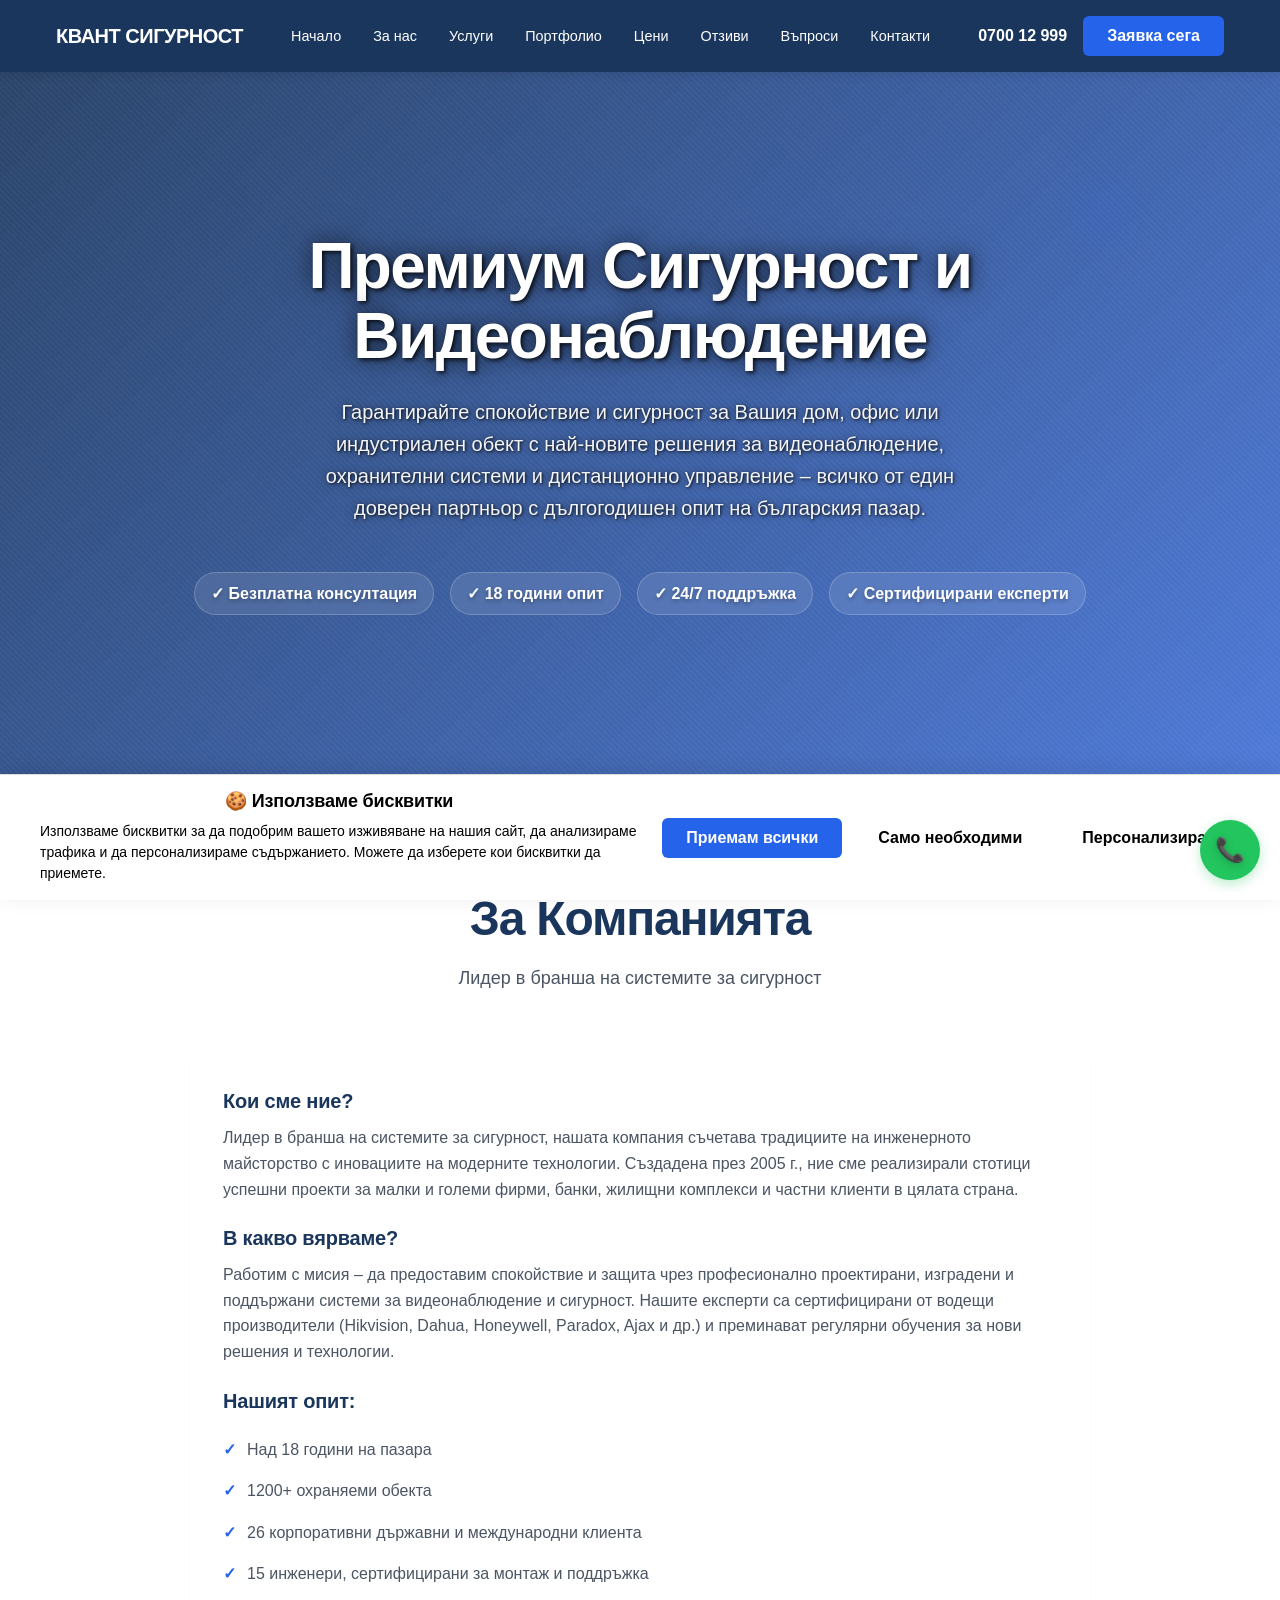
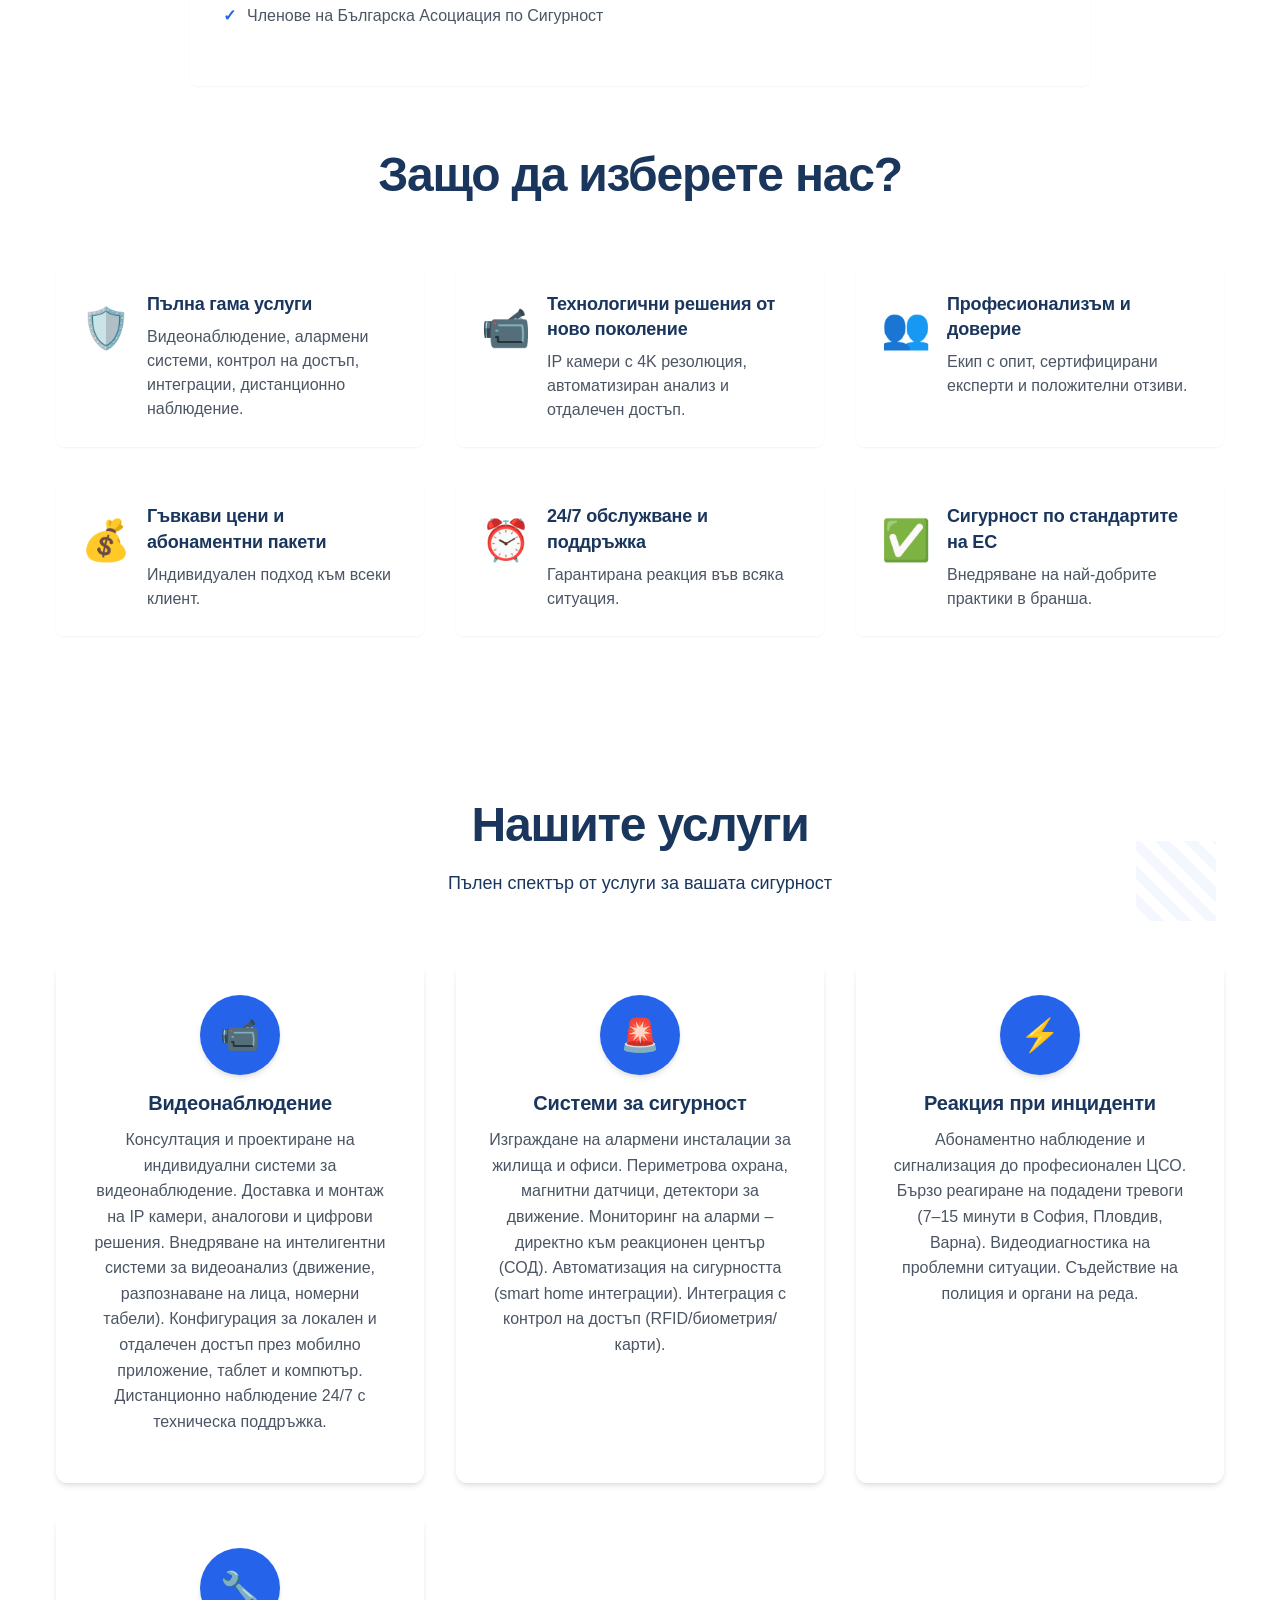
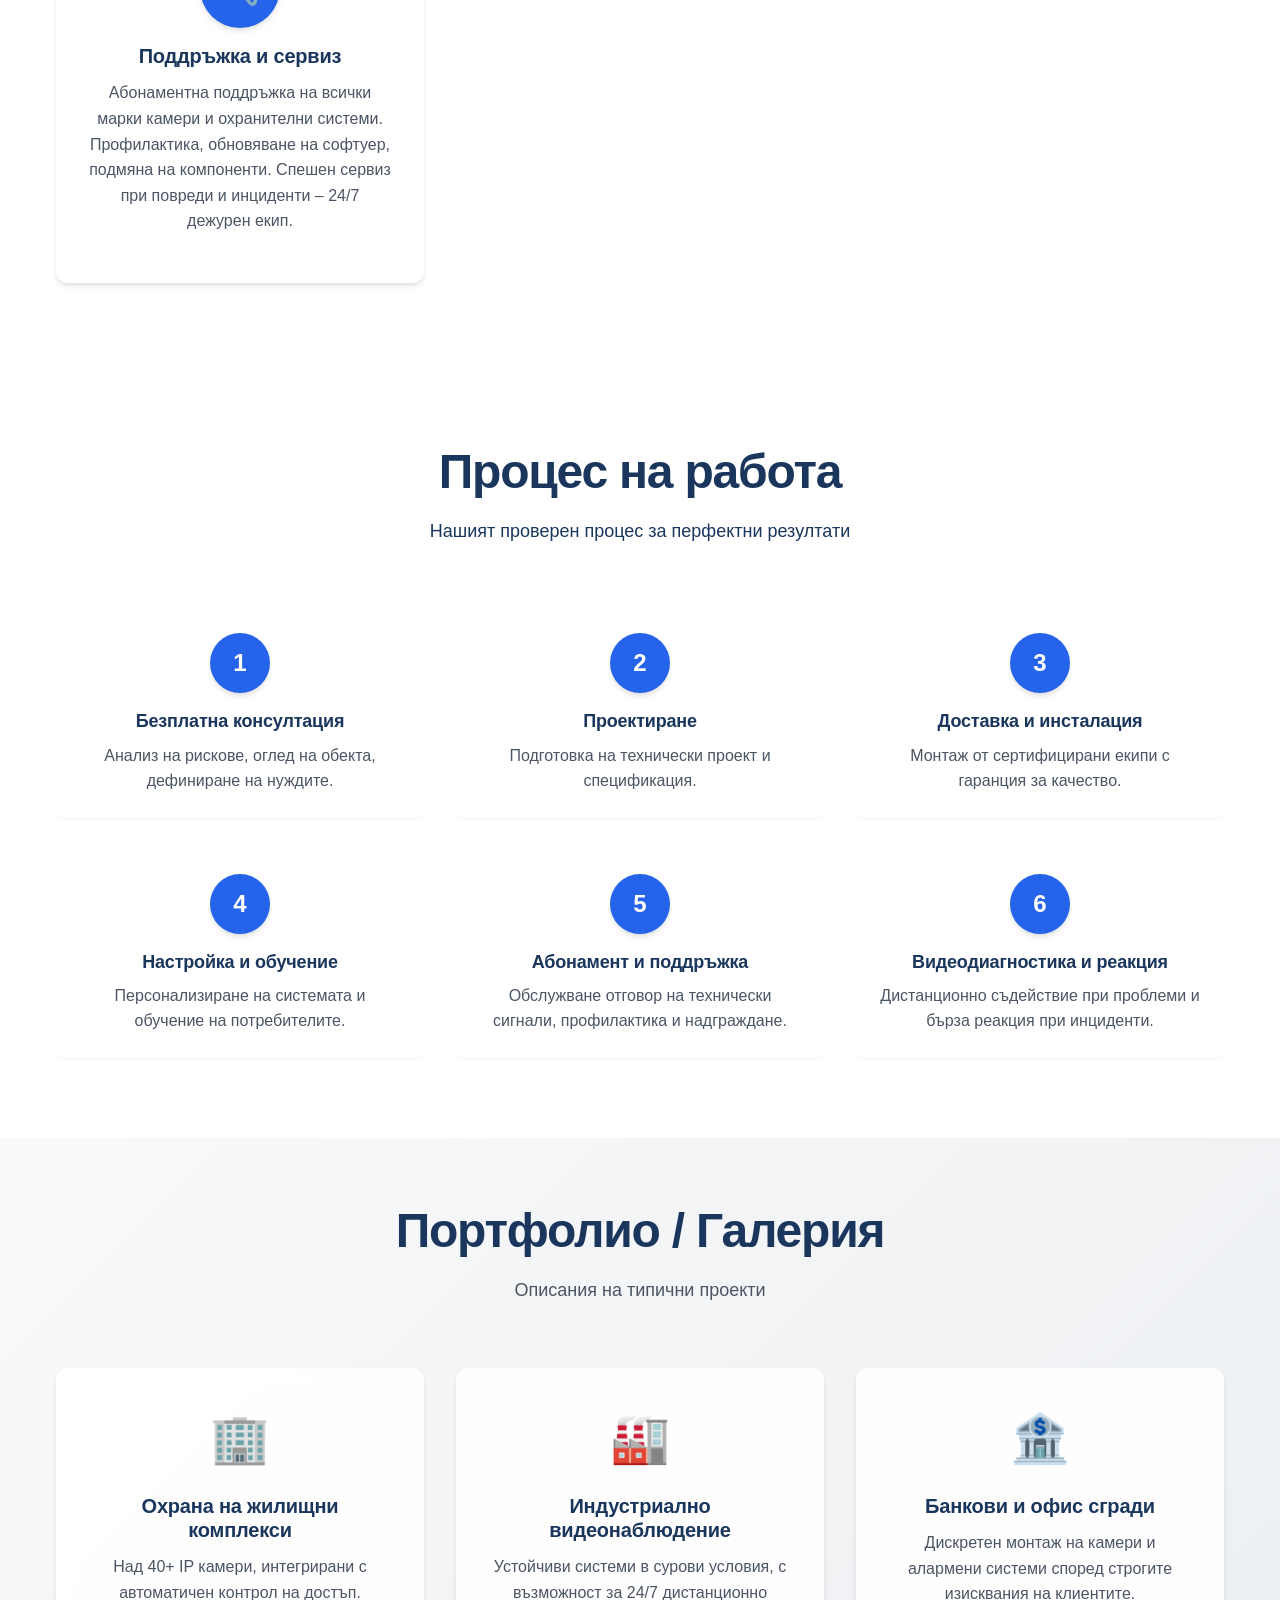
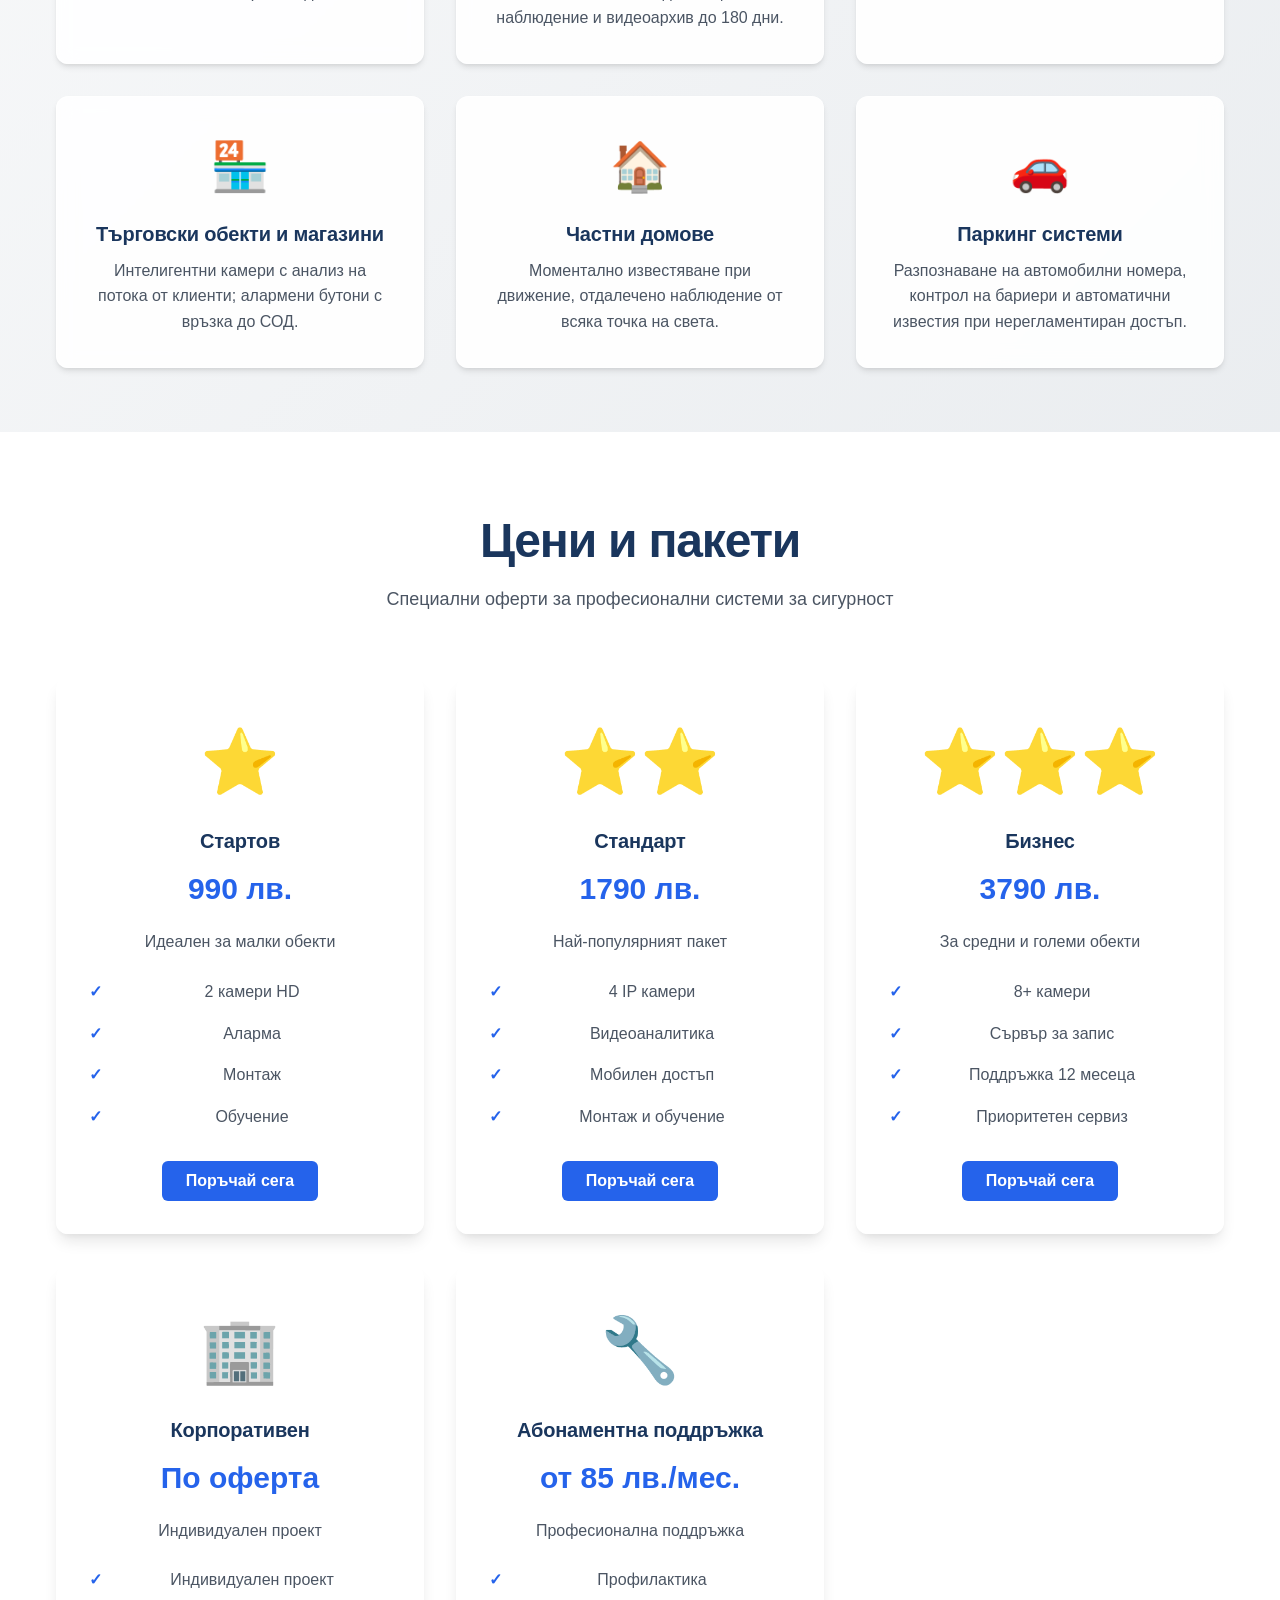
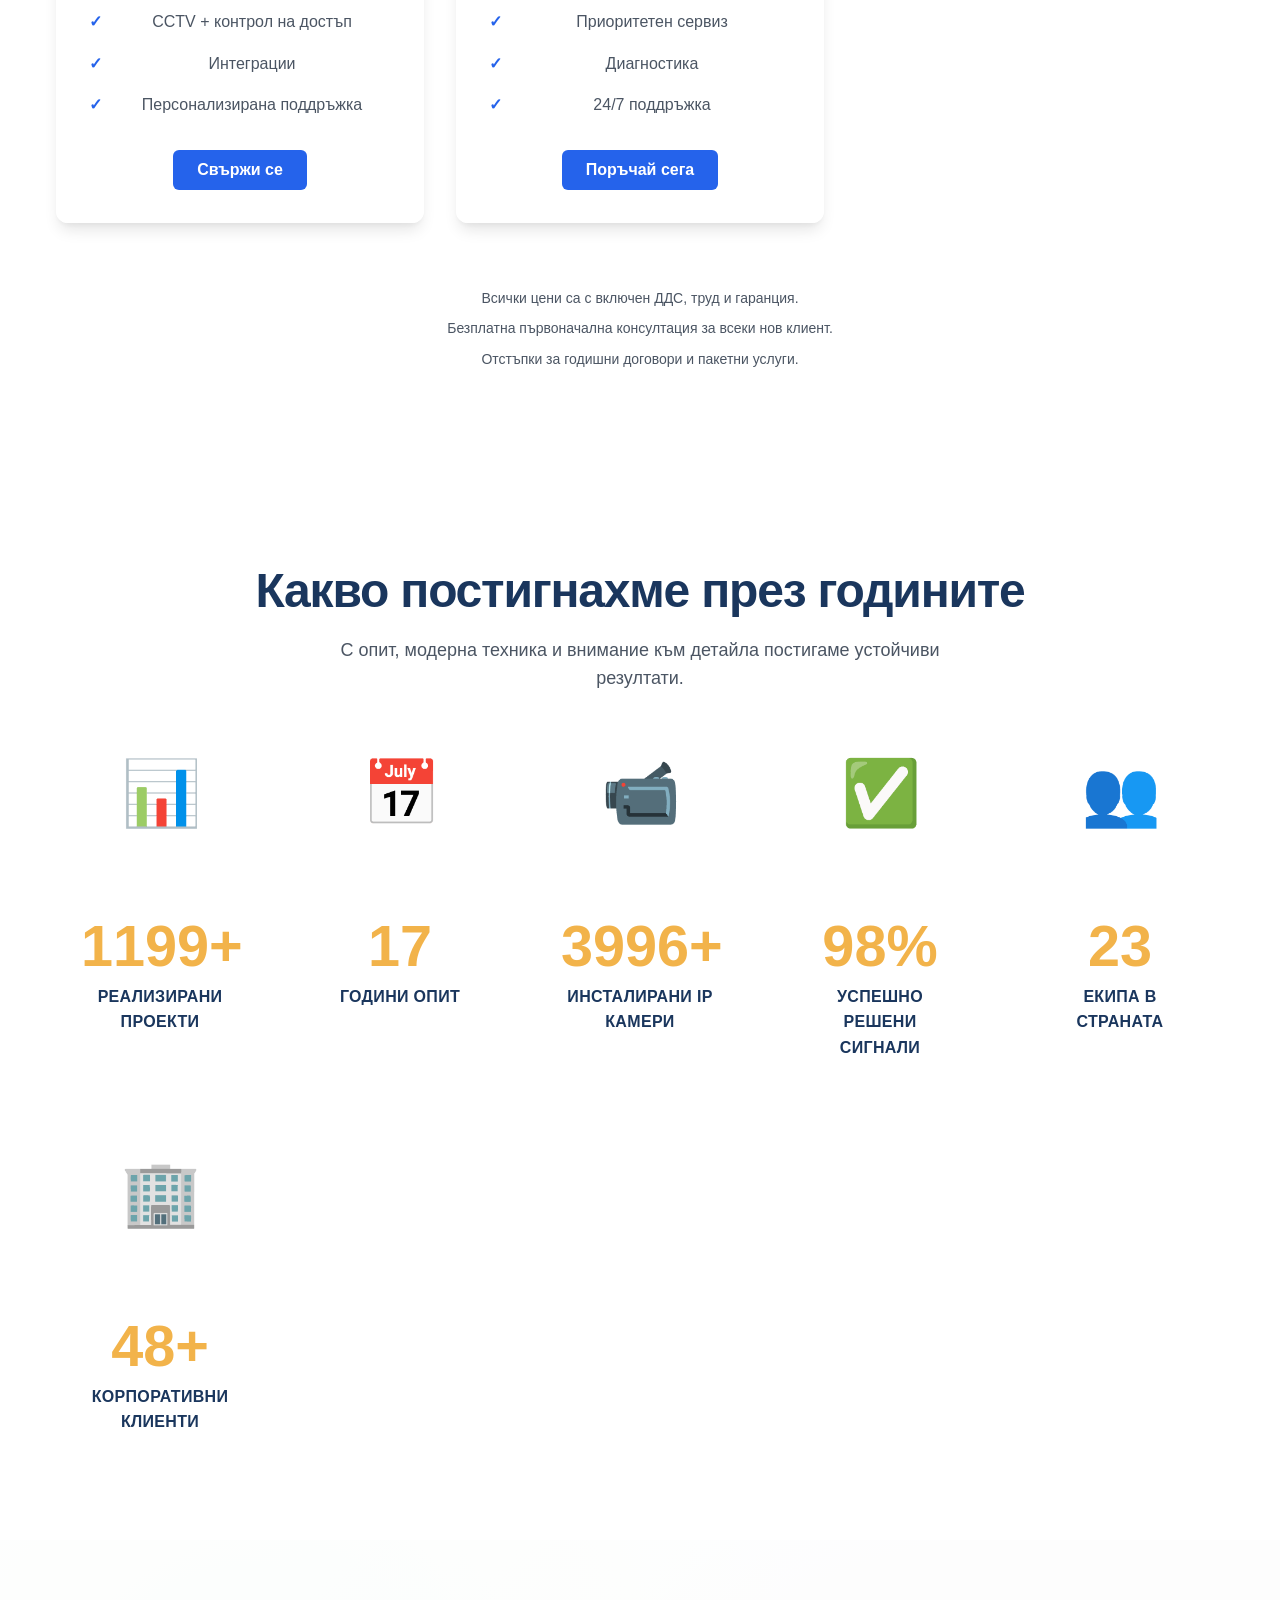
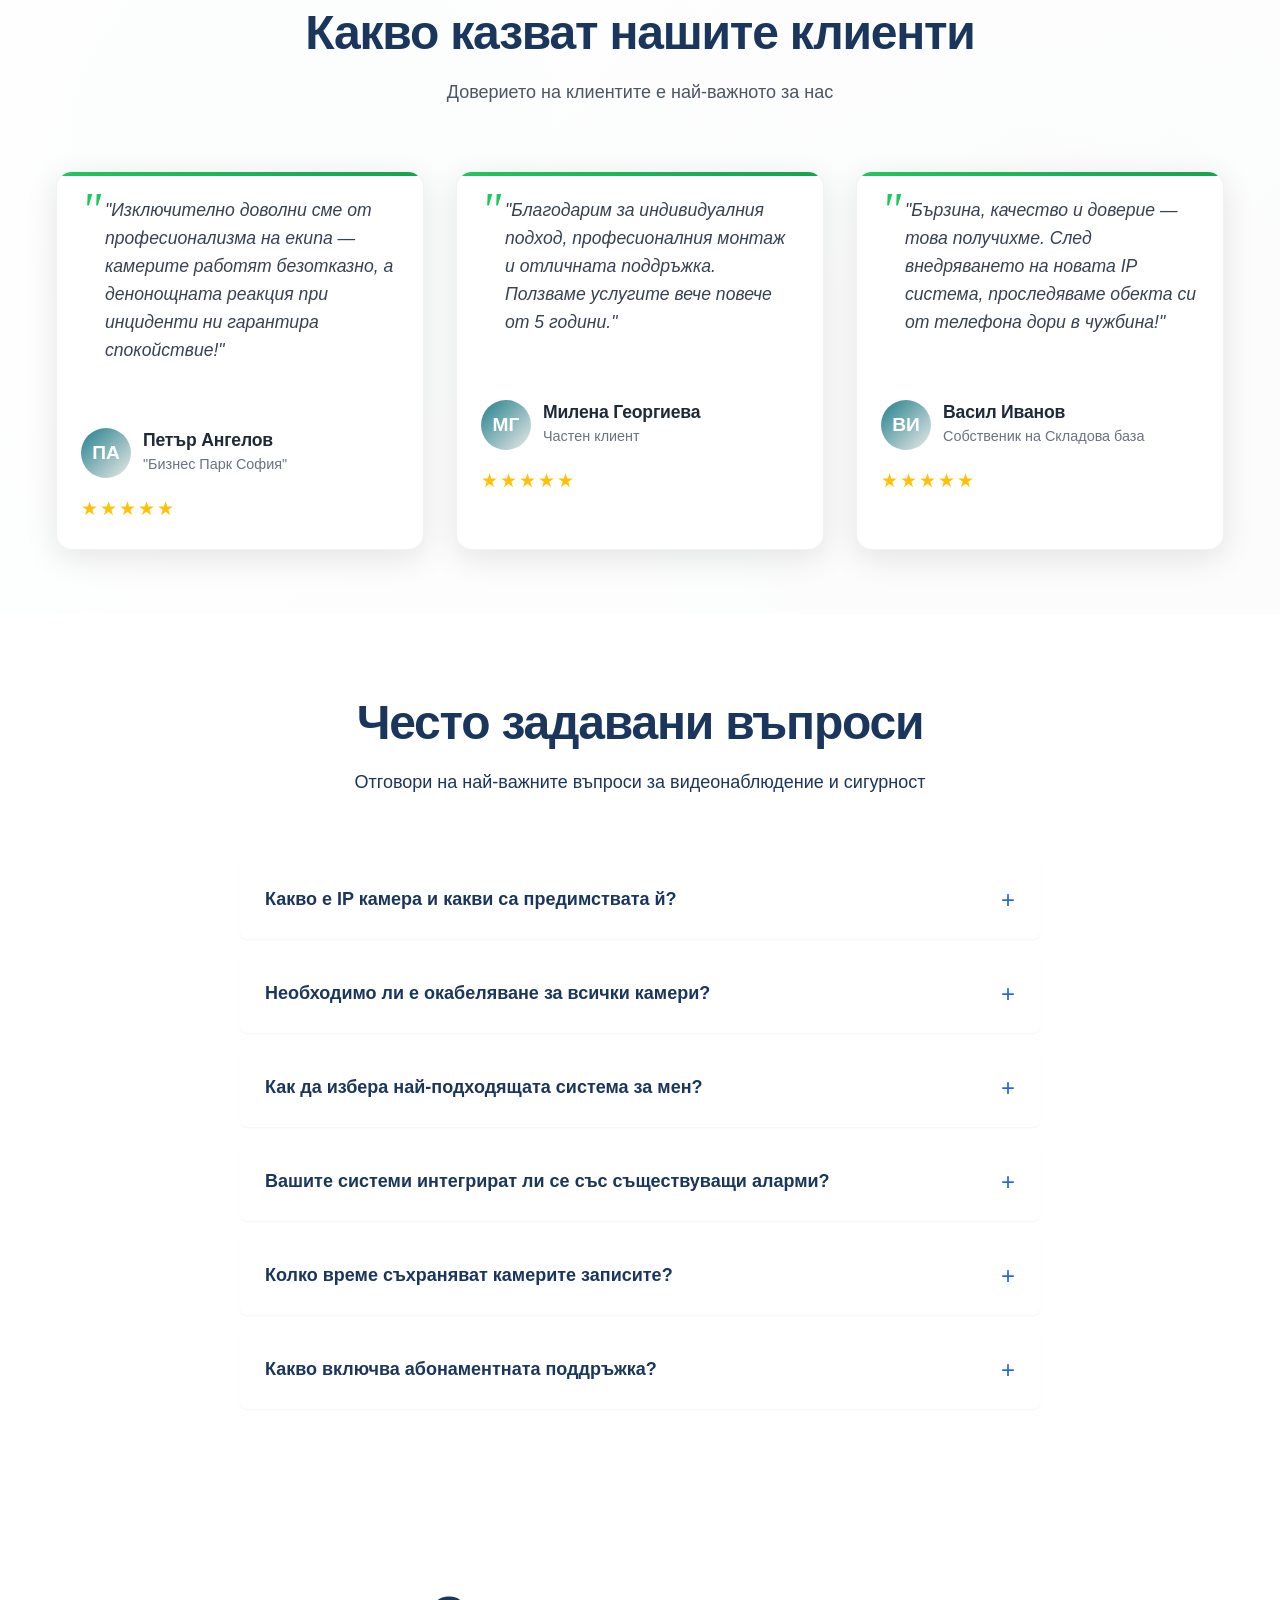
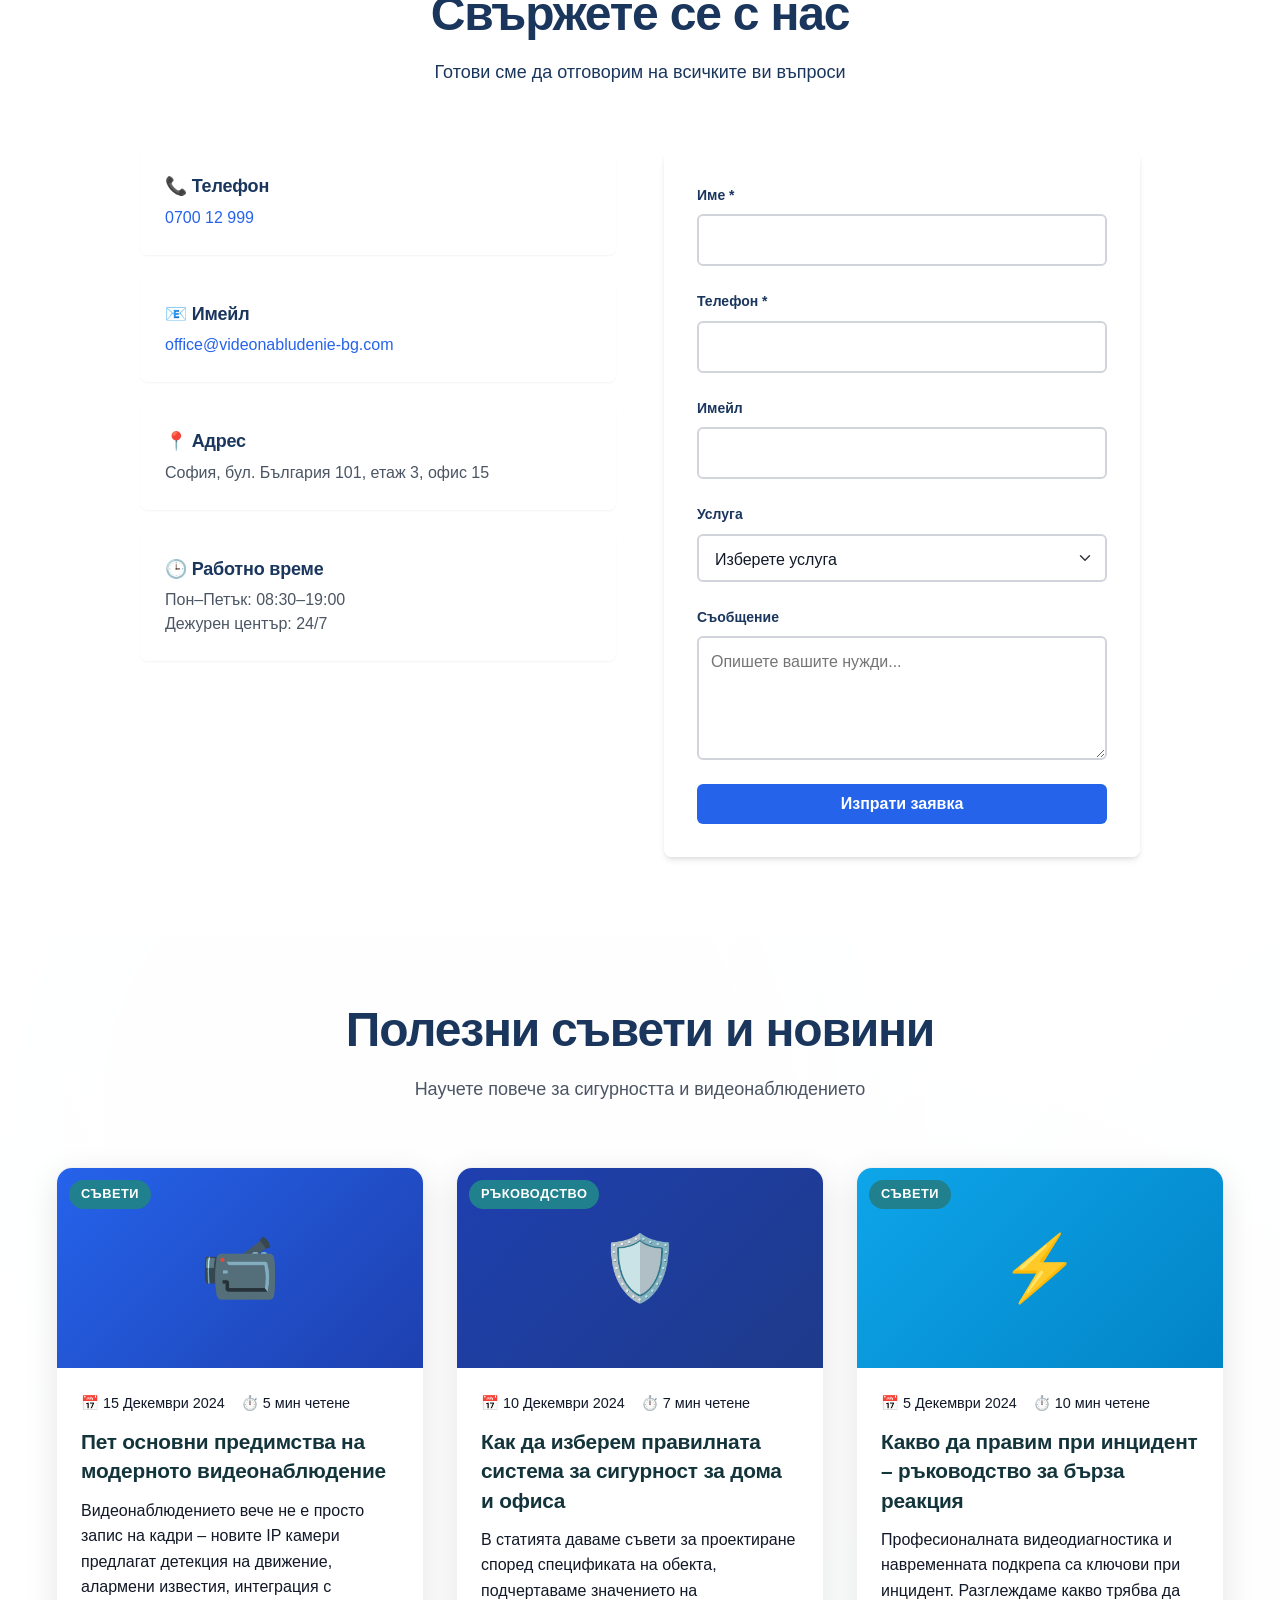
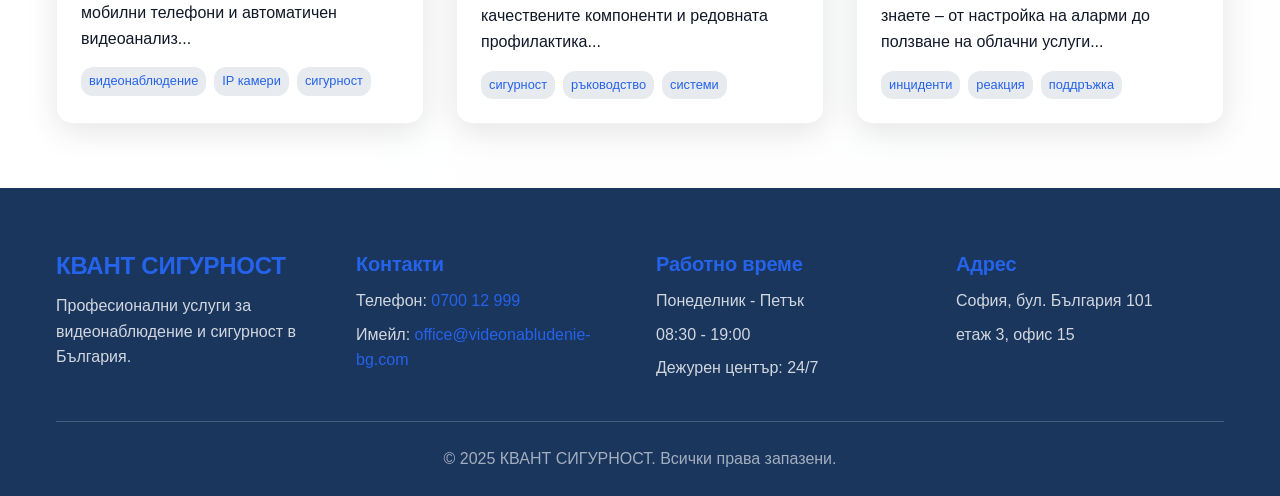
==== index.html @ a9417626 "Initial commit: Security website with all sections from source.md" ====
<!DOCTYPE html>
<html lang="bg">
<head>
    <meta charset="UTF-8">
    <meta name="viewport" content="width=device-width, initial-scale=1.0">
    <title>КВАНТ СИГУРНОСТ | Премиум Сигурност и Видеонаблюдение</title>
    <meta name="description" content="Професионални системи за видеонаблюдение и сигурност. 18 години опит, безплатна консултация, 24/7 поддръжка. ☎ 0700 12 999">
    <meta name="keywords" content="видеонаблюдение, IP камери, системи за сигурност, охрана, аларми, монтаж камери, София, България">
    <meta name="author" content="КВАНТ СИГУРНОСТ">
    <meta name="robots" content="index, follow">
    <meta name="language" content="Bulgarian">
    <meta name="geo.region" content="BG-SF">
    <meta name="geo.placename" content="София">
    <meta name="geo.position" content="42.6975;23.3241">
    <meta name="ICBM" content="42.6975, 23.3241">

    <!-- Open Graph for Social Media -->
    <meta property="og:title" content="КВАНТ СИГУРНОСТ | Премиум Сигурност и Видеонаблюдение">
    <meta property="og:description" content="Професионални системи за видеонаблюдение и сигурност. 18 години опит, безплатна консултация, 24/7 поддръжка.">
    <meta property="og:image" content="https://yoursite.com/images/logo.jpg">
    <meta property="og:url" content="https://yoursite.com">
    <meta property="og:type" content="website">
    <meta property="og:site_name" content="КВАНТ СИГУРНОСТ">
    <meta property="og:locale" content="bg_BG">

    <!-- Twitter Card -->
    <meta name="twitter:card" content="summary_large_image">
    <meta name="twitter:title" content="КВАНТ СИГУРНОСТ | Премиум Сигурност и Видеонаблюдение">
    <meta name="twitter:description" content="Професионални системи за видеонаблюдение и сигурност. 18 години опит, безплатна консултация, 24/7 поддръжка.">
    <meta name="twitter:image" content="https://yoursite.com/images/logo.jpg">

    <!-- Local Business Schema -->
    <script type="application/ld+json">
    {
      "@context": "https://schema.org",
      "@type": "LocalBusiness",
      "name": "КВАНТ СИГУРНОСТ",
      "description": "Професионални системи за видеонаблюдение и сигурност. 18 години опит, безплатна консултация, 24/7 поддръжка.",
      "telephone": "070012999",
      "email": "office@videonabludenie-bg.com",
      "address": {
        "@type": "PostalAddress",
        "streetAddress": "бул. България 101, етаж 3, офис 15",
        "addressLocality": "София",
        "addressCountry": "BG"
      },
      "openingHours": "Mo-Fr 08:30-19:00",
      "priceRange": "$$",
      "serviceArea": {
        "@type": "Country",
        "name": "България"
      },
      "hasOfferCatalog": {
        "@type": "OfferCatalog",
        "name": "Услуги за сигурност и видеонаблюдение",
        "itemListElement": [
          {
            "@type": "Offer",
            "itemOffered": {
              "@type": "Service",
              "name": "Видеонаблюдение"
            }
          },
          {
            "@type": "Offer",
            "itemOffered": {
              "@type": "Service",
              "name": "Системи за сигурност"
            }
          }
        ]
      }
    }
    </script>

    <!-- Preload critical resources -->
    <link rel="preconnect" href="https://fonts.googleapis.com">
    <link rel="preconnect" href="https://fonts.gstatic.com" crossorigin>
    
    <link rel="stylesheet" href="style.css">
</head>
<body>
    <!-- Header -->
    <header class="header" id="header">
        <div class="container">
            <div class="header__content">
                <div class="header__logo">
                    <h1>КВАНТ СИГУРНОСТ</h1>
                </div>
                
                <nav class="header__nav" id="nav">
                <ul class="nav__list">
                    <li><a href="#home">Начало</a></li>
                    <li><a href="#about">За нас</a></li>
                    <li><a href="#services">Услуги</a></li>
                    <li><a href="#gallery">Портфолио</a></li>
                    <li><a href="#pricing">Цени</a></li>
                    <li><a href="#testimonials">Отзиви</a></li>
                    <li><a href="#faq">Въпроси</a></li>
                    <li><a href="#contact">Контакти</a></li>
                </ul>
                </nav>

                <div class="header__cta">
                    <a href="tel:070012999" class="header__phone">0700 12 999</a>
                    <button class="btn btn--primary" onclick="scrollToSection('contact')">Заявка сега</button>
                </div>

                <button class="header__toggle" id="nav-toggle">
                    <span></span>
                    <span></span>
                    <span></span>
                </button>
            </div>
        </div>
    </header>

    <main>
        <!-- Hero Section -->
        <section class="hero" id="home">
            <div class="hero__background"></div>
            <div class="hero__overlay"></div>
            <div class="container">
                <div class="hero__content">
                    <h1 class="hero__title">Премиум Сигурност и Видеонаблюдение</h1>
                    <p class="hero__subtitle">Гарантирайте спокойствие и сигурност за Вашия дом, офис или индустриален обект с най-новите решения за видеонаблюдение, охранителни системи и дистанционно управление – всичко от един доверен партньор с дългогодишен опит на българския пазар.</p>
                    <div class="hero__features">
                        <div class="hero__feature">✓ Безплатна консултация</div>
                        <div class="hero__feature">✓ 18 години опит</div>
                        <div class="hero__feature">✓ 24/7 поддръжка</div>
                        <div class="hero__feature">✓ Сертифицирани експерти</div>
                    </div>
                </div>
            </div>
        </section>

        <!-- About Section -->
        <section class="why-choose" id="about">
            <div class="why-choose__background"></div>
            <div class="why-choose__overlay"></div>
            <div class="container">
                <div class="section-header">
                    <h2>За Компанията</h2>
                    <p>Лидер в бранша на системите за сигурност</p>
                </div>
                
                <div class="about-content">
                    <div class="about-text">
                        <h3>Кои сме ние?</h3>
                        <p>Лидер в бранша на системите за сигурност, нашата компания съчетава традициите на инженерното майсторство с иновациите на модерните технологии. Създадена през 2005 г., ние сме реализирали стотици успешни проекти за малки и големи фирми, банки, жилищни комплекси и частни клиенти в цялата страна.</p>
                        
                        <h3>В какво вярваме?</h3>
                        <p>Работим с мисия – да предоставим спокойствие и защита чрез професионално проектирани, изградени и поддържани системи за видеонаблюдение и сигурност. Нашите експерти са сертифицирани от водещи производители (Hikvision, Dahua, Honeywell, Paradox, Ajax и др.) и преминават регулярни обучения за нови решения и технологии.</p>
                        
                        <h3>Нашият опит:</h3>
                        <ul>
                            <li>Над 18 години на пазара</li>
                            <li>1200+ охраняеми обекта</li>
                            <li>26 корпоративни държавни и международни клиента</li>
                            <li>15 инженери, сертифицирани за монтаж и поддръжка</li>
                            <li>Членове на Българска Асоциация по Сигурност</li>
                        </ul>
                    </div>
                </div>

                <div class="section-header" style="margin-top: 60px;">
                    <h2>Защо да изберете нас?</h2>
                </div>
                
                <div class="features-grid">
                    <div class="feature">
                        <div class="feature__icon">🛡️</div>
                        <div class="feature__content">
                            <h3>Пълна гама услуги</h3>
                            <p>Видеонаблюдение, алармени системи, контрол на достъп, интеграции, дистанционно наблюдение.</p>
                        </div>
                    </div>
                    
                    <div class="feature">
                        <div class="feature__icon">📹</div>
                        <div class="feature__content">
                            <h3>Технологични решения от ново поколение</h3>
                            <p>IP камери с 4K резолюция, автоматизиран анализ и отдалечен достъп.</p>
                        </div>
                    </div>
                    
                    <div class="feature">
                        <div class="feature__icon">👥</div>
                        <div class="feature__content">
                            <h3>Професионализъм и доверие</h3>
                            <p>Екип с опит, сертифицирани експерти и положителни отзиви.</p>
                        </div>
                    </div>
                    
                    <div class="feature">
                        <div class="feature__icon">💰</div>
                        <div class="feature__content">
                            <h3>Гъвкави цени и абонаментни пакети</h3>
                            <p>Индивидуален подход към всеки клиент.</p>
                        </div>
                    </div>
                    
                    <div class="feature">
                        <div class="feature__icon">⏰</div>
                        <div class="feature__content">
                            <h3>24/7 обслужване и поддръжка</h3>
                            <p>Гарантирана реакция във всяка ситуация.</p>
                        </div>
                    </div>
                    
                    <div class="feature">
                        <div class="feature__icon">✅</div>
                        <div class="feature__content">
                            <h3>Сигурност по стандартите на ЕС</h3>
                            <p>Внедряване на най-добрите практики в бранша.</p>
                        </div>
                    </div>
                </div>
            </div>
        </section>

        <!-- Services Section -->
        <section class="services" id="services">
            <div class="services__background"></div>
            <div class="services__overlay"></div>
            <div class="container">
                <div class="section-header">
                    <h2>Нашите услуги</h2>
                    <p>Пълен спектър от услуги за вашата сигурност</p>
                </div>
                
                <div class="services-grid">
                    <div class="service">
                        <div class="service__icon hexagon">
                            <span>📹</span>
                        </div>
                        <h3>Видеонаблюдение</h3>
                        <p>Консултация и проектиране на индивидуални системи за видеонаблюдение. Доставка и монтаж на IP камери, аналогови и цифрови решения. Внедряване на интелигентни системи за видеоанализ (движение, разпознаване на лица, номерни табели). Конфигурация за локален и отдалечен достъп през мобилно приложение, таблет и компютър. Дистанционно наблюдение 24/7 с техническа поддръжка.</p>
                    </div>
                    
                    <div class="service">
                        <div class="service__icon hexagon">
                            <span>🚨</span>
                        </div>
                        <h3>Системи за сигурност</h3>
                        <p>Изграждане на алармени инсталации за жилища и офиси. Периметрова охрана, магнитни датчици, детектори за движение. Мониторинг на аларми – директно към реакционен център (СОД). Автоматизация на сигурността (smart home интеграции). Интеграция с контрол на достъп (RFID/биометрия/карти).</p>
                    </div>
                    
                    <div class="service">
                        <div class="service__icon hexagon">
                            <span>⚡</span>
                        </div>
                        <h3>Реакция при инциденти</h3>
                        <p>Абонаментно наблюдение и сигнализация до професионален ЦСО. Бързо реагиране на подадени тревоги (7–15 минути в София, Пловдив, Варна). Видеодиагностика на проблемни ситуации. Съдействие на полиция и органи на реда.</p>
                    </div>
                    
                    <div class="service">
                        <div class="service__icon hexagon">
                            <span>🔧</span>
                        </div>
                        <h3>Поддръжка и сервиз</h3>
                        <p>Абонаментна поддръжка на всички марки камери и охранителни системи. Профилактика, обновяване на софтуер, подмяна на компоненти. Спешен сервиз при повреди и инциденти – 24/7 дежурен екип.</p>
                    </div>
                </div>
            </div>
        </section>

        <!-- Process Section -->
        <section class="process">
            <div class="process__background"></div>
            <div class="process__overlay"></div>
            <div class="container">
                <div class="section-header">
                    <h2>Процес на работа</h2>
                    <p>Нашият проверен процес за перфектни резултати</p>
                </div>
                
                <div class="process-steps">
                    <div class="step">
                        <div class="step__number">1</div>
                        <h3>Безплатна консултация</h3>
                        <p>Анализ на рискове, оглед на обекта, дефиниране на нуждите.</p>
                    </div>
                    
                    <div class="step">
                        <div class="step__number">2</div>
                        <h3>Проектиране</h3>
                        <p>Подготовка на технически проект и спецификация.</p>
                    </div>
                    
                    <div class="step">
                        <div class="step__number">3</div>
                        <h3>Доставка и инсталация</h3>
                        <p>Монтаж от сертифицирани екипи с гаранция за качество.</p>
                    </div>
                    
                    <div class="step">
                        <div class="step__number">4</div>
                        <h3>Настройка и обучение</h3>
                        <p>Персонализиране на системата и обучение на потребителите.</p>
                    </div>
                    
                    <div class="step">
                        <div class="step__number">5</div>
                        <h3>Абонамент и поддръжка</h3>
                        <p>Обслужване отговор на технически сигнали, профилактика и надграждане.</p>
                    </div>
                    
                    <div class="step">
                        <div class="step__number">6</div>
                        <h3>Видеодиагностика и реакция</h3>
                        <p>Дистанционно съдействие при проблеми и бърза реакция при инциденти.</p>
                    </div>
                </div>
            </div>
        </section>

        <!-- Gallery/Portfolio Section -->
        <section class="gallery" id="gallery">
            <div class="gallery__background"></div>
            <div class="gallery__overlay"></div>
            <div class="container">
                <div class="section-header">
                    <h2>Портфолио / Галерия</h2>
                    <p>Описания на типични проекти</p>
                </div>
                <div class="portfolio-grid">
                    <div class="portfolio-item">
                        <div class="portfolio__icon">🏢</div>
                        <h3>Охрана на жилищни комплекси</h3>
                        <p>Над 40+ IP камери, интегрирани с автоматичен контрол на достъп.</p>
                    </div>
                    
                    <div class="portfolio-item">
                        <div class="portfolio__icon">🏭</div>
                        <h3>Индустриално видеонаблюдение</h3>
                        <p>Устойчиви системи в сурови условия, с възможност за 24/7 дистанционно наблюдение и видеоархив до 180 дни.</p>
                    </div>
                    
                    <div class="portfolio-item">
                        <div class="portfolio__icon">🏦</div>
                        <h3>Банкови и офис сгради</h3>
                        <p>Дискретен монтаж на камери и алармени системи според строгите изисквания на клиентите.</p>
                    </div>
                    
                    <div class="portfolio-item">
                        <div class="portfolio__icon">🏪</div>
                        <h3>Търговски обекти и магазини</h3>
                        <p>Интелигентни камери с анализ на потока от клиенти; алармени бутони с връзка до СОД.</p>
                    </div>
                    
                    <div class="portfolio-item">
                        <div class="portfolio__icon">🏠</div>
                        <h3>Частни домове</h3>
                        <p>Моментално известяване при движение, отдалечено наблюдение от всяка точка на света.</p>
                    </div>
                    
                    <div class="portfolio-item">
                        <div class="portfolio__icon">🚗</div>
                        <h3>Паркинг системи</h3>
                        <p>Разпознаване на автомобилни номера, контрол на бариери и автоматични известия при нерегламентиран достъп.</p>
                    </div>
                </div>
            </div>
        </section>

        <!-- Pricing Section -->
        <section class="pricing" id="pricing">
            <div class="pricing__background"></div>
            <div class="pricing__overlay"></div>
            <div class="container">
                <div class="section-header">
                    <h2>Цени и пакети</h2>
                    <p>Специални оферти за професионални системи за сигурност</p>
                </div>
                
                <div class="pricing-grid">
                    <div class="pricing-card">
                        <div class="pricing-card__illustration">⭐</div>
                        <h3>Стартов</h3>
                        <div class="pricing-card__price">990 лв.</div>
                        <p>Идеален за малки обекти</p>
                        <ul>
                            <li>2 камери HD</li>
                            <li>Аларма</li>
                            <li>Монтаж</li>
                            <li>Обучение</li>
                        </ul>
                        <button class="btn btn--primary" onclick="scrollToSection('contact')">Поръчай сега</button>
                    </div>
                    
                    <div class="pricing-card featured">
                        <div class="pricing-card__illustration">⭐⭐</div>
                        <h3>Стандарт</h3>
                        <div class="pricing-card__price">1790 лв.</div>
                        <p>Най-популярният пакет</p>
                        <ul>
                            <li>4 IP камери</li>
                            <li>Видеоаналитика</li>
                            <li>Мобилен достъп</li>
                            <li>Монтаж и обучение</li>
                        </ul>
                        <button class="btn btn--primary" onclick="scrollToSection('contact')">Поръчай сега</button>
                    </div>
                    
                    <div class="pricing-card">
                        <div class="pricing-card__illustration">⭐⭐⭐</div>
                        <h3>Бизнес</h3>
                        <div class="pricing-card__price">3790 лв.</div>
                        <p>За средни и големи обекти</p>
                        <ul>
                            <li>8+ камери</li>
                            <li>Сървър за запис</li>
                            <li>Поддръжка 12 месеца</li>
                            <li>Приоритетен сервиз</li>
                        </ul>
                        <button class="btn btn--primary" onclick="scrollToSection('contact')">Поръчай сега</button>
                    </div>
                    
                    <div class="pricing-card">
                        <div class="pricing-card__illustration">🏢</div>
                        <h3>Корпоративен</h3>
                        <div class="pricing-card__price">По оферта</div>
                        <p>Индивидуален проект</p>
                        <ul>
                            <li>Индивидуален проект</li>
                            <li>CCTV + контрол на достъп</li>
                            <li>Интеграции</li>
                            <li>Персонализирана поддръжка</li>
                        </ul>
                        <button class="btn btn--primary" onclick="scrollToSection('contact')">Свържи се</button>
                    </div>
                    
                    <div class="pricing-card">
                        <div class="pricing-card__illustration">🔧</div>
                        <h3>Абонаментна поддръжка</h3>
                        <div class="pricing-card__price">от 85 лв./мес.</div>
                        <p>Професионална поддръжка</p>
                        <ul>
                            <li>Профилактика</li>
                            <li>Приоритетен сервиз</li>
                            <li>Диагностика</li>
                            <li>24/7 поддръжка</li>
                        </ul>
                        <button class="btn btn--primary" onclick="scrollToSection('contact')">Поръчай сега</button>
                    </div>
                </div>
                
                <div class="pricing-note">
                    <p>Всички цени са с включен ДДС, труд и гаранция.</p>
                    <p>Безплатна първоначална консултация за всеки нов клиент.</p>
                    <p>Отстъпки за годишни договори и пакетни услуги.</p>
                </div>
            </div>
        </section>

        <!-- Statistics -->
        <section class="stats">
            <div class="stats__background"></div>
            <div class="stats__overlay"></div>
            <div class="container">
                <div class="section-header" style="text-align:center; margin-bottom: 24px;">
                    <h2>Какво постигнахме през годините</h2>
                    <p>С опит, модерна техника и внимание към детайла постигаме устойчиви резултати.</p>
                </div>
                <div class="stats-grid">
                    <div class="stat">
                        <div class="stat__diamond">📊</div>
                        <div class="stat__number" data-count="1200" data-suffix="+">0</div>
                        <div class="stat__label">РЕАЛИЗИРАНИ ПРОЕКТИ</div>
                    </div>
                    
                    <div class="stat">
                        <div class="stat__diamond">📅</div>
                        <div class="stat__number" data-count="18">0</div>
                        <div class="stat__label">ГОДИНИ ОПИТ</div>
                    </div>
                    
                    <div class="stat">
                        <div class="stat__diamond">📹</div>
                        <div class="stat__number" data-count="4000" data-suffix="+">0</div>
                        <div class="stat__label">ИНСТАЛИРАНИ IP КАМЕРИ</div>
                    </div>
                    
                    <div class="stat">
                        <div class="stat__diamond">✅</div>
                        <div class="stat__number" data-count="99" data-suffix="%">0</div>
                        <div class="stat__label">УСПЕШНО РЕШЕНИ СИГНАЛИ</div>
                    </div>
                    
                    <div class="stat">
                        <div class="stat__diamond">👥</div>
                        <div class="stat__number" data-count="24">0</div>
                        <div class="stat__label">ЕКИПА В СТРАНАТА</div>
                    </div>
                    
                    <div class="stat">
                        <div class="stat__diamond">🏢</div>
                        <div class="stat__number" data-count="50" data-suffix="+">0</div>
                        <div class="stat__label">КОРПОРАТИВНИ КЛИЕНТИ</div>
                    </div>
                </div>
            </div>
        </section>

        <!-- Testimonials Section -->
        <section class="testimonials" id="testimonials">
            <div class="testimonials__background"></div>
            <div class="testimonials__overlay"></div>
            <div class="container">
                <div class="section-header">
                    <h2>Какво казват нашите клиенти</h2>
                    <p>Доверието на клиентите е най-важното за нас</p>
                </div>
                <div class="testimonials-grid">
                    <div class="testimonial-card">
                        <div class="testimonial__content">
                            <div class="testimonial__quote">
                                <p>"Изключително доволни сме от професионализма на екипа — камерите работят безотказно, а денонощната реакция при инциденти ни гарантира спокойствие!"</p>
                            </div>
                            <div class="testimonial__author">
                                <div class="testimonial__avatar">ПА</div>
                                <div class="testimonial__info">
                                    <h4>Петър Ангелов</h4>
                                    <span>"Бизнес Парк София"</span>
                                </div>
                            </div>
                        </div>
                        <div class="testimonial__rating">
                            <span class="star">★</span>
                            <span class="star">★</span>
                            <span class="star">★</span>
                            <span class="star">★</span>
                            <span class="star">★</span>
                        </div>
                    </div>
                    <div class="testimonial-card">
                        <div class="testimonial__content">
                            <div class="testimonial__quote">
                                <p>"Благодарим за индивидуалния подход, професионалния монтаж и отличната поддръжка. Ползваме услугите вече повече от 5 години."</p>
                            </div>
                            <div class="testimonial__author">
                                <div class="testimonial__avatar">МГ</div>
                                <div class="testimonial__info">
                                    <h4>Милена Георгиева</h4>
                                    <span>Частен клиент</span>
                                </div>
                            </div>
                        </div>
                        <div class="testimonial__rating">
                            <span class="star">★</span>
                            <span class="star">★</span>
                            <span class="star">★</span>
                            <span class="star">★</span>
                            <span class="star">★</span>
                        </div>
                    </div>
                    <div class="testimonial-card">
                        <div class="testimonial__content">
                            <div class="testimonial__quote">
                                <p>"Бързина, качество и доверие — това получихме. След внедряването на новата IP система, проследяваме обекта си от телефона дори в чужбина!"</p>
                            </div>
                            <div class="testimonial__author">
                                <div class="testimonial__avatar">ВИ</div>
                                <div class="testimonial__info">
                                    <h4>Васил Иванов</h4>
                                    <span>Собственик на Складова база</span>
                                </div>
                            </div>
                        </div>
                        <div class="testimonial__rating">
                            <span class="star">★</span>
                            <span class="star">★</span>
                            <span class="star">★</span>
                            <span class="star">★</span>
                            <span class="star">★</span>
                        </div>
                    </div>
                </div>
            </div>
        </section>

        <!-- FAQ Section -->
        <section class="faq" id="faq">
            <div class="faq__background"></div>
            <div class="faq__overlay"></div>
            <div class="container">
                <div class="section-header">
                    <h2>Често задавани въпроси</h2>
                    <p>Отговори на най-важните въпроси за видеонаблюдение и сигурност</p>
                </div>
                
                <div class="faq-list">
                    <div class="faq-item">
                        <button class="faq-question">
                            Какво е IP камера и какви са предимствата й?
                            <span class="faq-icon">+</span>
                        </button>
                        <div class="faq-answer">
                            <p>IP камерата предава видео през интернет или локална мрежа. Това позволява дистанционно 24/7 наблюдение, запис и архивиране с висока резолюция, лесна интеграция към мобилни устройства.</p>
                        </div>
                    </div>
                    
                    <div class="faq-item">
                        <button class="faq-question">
                            Необходимо ли е окабеляване за всички камери?
                            <span class="faq-icon">+</span>
                        </button>
                        <div class="faq-answer">
                            <p>Предлагаме решения както с класическо окабеляване (за повече сигурност), така и безжични системи за случаи, в които инфраструктурата не позволява прокарване на кабели.</p>
                        </div>
                    </div>
                    
                    <div class="faq-item">
                        <button class="faq-question">
                            Как да избера най-подходящата система за мен?
                            <span class="faq-icon">+</span>
                        </button>
                        <div class="faq-answer">
                            <p>След безплатна консултация, изготвяме индивидуален технически проект с конкретни препоръки за обекта и нуждите ви – жилищни домове, търговски помещения, заводи, офиси.</p>
                        </div>
                    </div>
                    
                    <div class="faq-item">
                        <button class="faq-question">
                            Вашите системи интегрират ли се със съществуващи аларми?
                            <span class="faq-icon">+</span>
                        </button>
                        <div class="faq-answer">
                            <p>Да, възможна е интеграция на новите камери и системи със старо оборудване и изградени алармени системи.</p>
                        </div>
                    </div>
                    
                    <div class="faq-item">
                        <button class="faq-question">
                            Колко време съхраняват камерите записите?
                            <span class="faq-icon">+</span>
                        </button>
                        <div class="faq-answer">
                            <p>В зависимост от желанието — стандартно между 15 и 90 дни. Възможно е и удължаване при нужда.</p>
                        </div>
                    </div>
                    
                    <div class="faq-item">
                        <button class="faq-question">
                            Какво включва абонаментната поддръжка?
                            <span class="faq-icon">+</span>
                        </button>
                        <div class="faq-answer">
                            <p>Профилактични проверки, дистанционна диагностика, приоритетен сервиз, периодични обновявания и съдействие 24/7.</p>
                        </div>
                    </div>
                </div>
            </div>
        </section>

        <!-- Contact Section -->
        <section class="contact" id="contact">
            <div class="contact__background"></div>
            <div class="contact__overlay"></div>
            <div class="container">
                <div class="section-header">
                    <h2>Свържете се с нас</h2>
                    <p>Готови сме да отговорим на всичките ви въпроси</p>
                </div>
                
                <div class="contact-content">
                    <div class="contact-info">
                        <div class="contact-item">
                            <h3>📞 Телефон</h3>
                            <p><a href="tel:070012999">0700 12 999</a></p>
                        </div>
                        
                        <div class="contact-item">
                            <h3>📧 Имейл</h3>
                            <p><a href="mailto:office@videonabludenie-bg.com">office@videonabludenie-bg.com</a></p>
                        </div>
                        
                        <div class="contact-item">
                            <h3>📍 Адрес</h3>
                            <p>София, бул. България 101, етаж 3, офис 15</p>
                        </div>
                        
                        <div class="contact-item">
                            <h3>🕒 Работно време</h3>
                            <p>Пон–Петък: 08:30–19:00<br>Дежурен център: 24/7</p>
                        </div>
                    </div>
                    
                    <form class="contact-form" id="contact-form" action="https://formspree.io/f/YOUR_FORM_ID" method="POST">
                        <div class="form-group">
                            <label class="form-label" for="name">Име *</label>
                            <input type="text" id="name" name="name" class="form-control" required>
                        </div>
                        
                        <div class="form-group">
                            <label class="form-label" for="phone">Телефон *</label>
                            <input type="tel" id="phone" name="phone" class="form-control" required>
                        </div>
                        
                        <div class="form-group">
                            <label class="form-label" for="email">Имейл</label>
                            <input type="email" id="email" name="email" class="form-control">
                        </div>
                        
                        <div class="form-group">
                            <label class="form-label" for="service">Услуга</label>
                            <select id="service" name="service" class="form-control">
                                <option value="">Изберете услуга</option>
                                <option value="video-surveillance">Видеонаблюдение</option>
                                <option value="security-systems">Системи за сигурност</option>
                                <option value="incident-response">Реакция при инциденти</option>
                                <option value="maintenance">Поддръжка и сервиз</option>
                            </select>
                        </div>
                        
                        <div class="form-group">
                            <label class="form-label" for="message">Съобщение</label>
                            <textarea id="message" name="message" class="form-control" rows="4" placeholder="Опишете вашите нужди..."></textarea>
                        </div>
                        
                        <button type="submit" class="btn btn--primary btn--full-width">Изпрати заявка</button>
                    </form>
                </div>
            </div>
        </section>

        <!-- Blog/News Section -->
        <section class="blog" id="blog">
            <div class="blog__background"></div>
            <div class="blog__overlay"></div>
            <div class="container">
                <div class="section-header">
                    <h2>Полезни съвети и новини</h2>
                    <p>Научете повече за сигурността и видеонаблюдението</p>
                </div>
                <div class="blog-grid">
                    <article class="blog-card" onclick="openBlogModal('video-surveillance-benefits')">
                        <div class="blog-card__image">
                            <div style="background: linear-gradient(135deg, #2563eb, #1e40af); height: 200px; display: flex; align-items: center; justify-content: center; font-size: 4rem;">📹</div>
                            <div class="blog-card__category">Съвети</div>
                        </div>
                        <div class="blog-card__content">
                            <div class="blog-card__meta">
                                <span class="blog-card__date">15 Декември 2024</span>
                                <span class="blog-card__read-time">5 мин четене</span>
                            </div>
                            <h3 class="blog-card__title">Пет основни предимства на модерното видеонаблюдение</h3>
                            <p class="blog-card__excerpt">Видеонаблюдението вече не е просто запис на кадри – новите IP камери предлагат детекция на движение, алармени известия, интеграция с мобилни телефони и автоматичен видеоанализ...</p>
                            <div class="blog-card__tags">
                                <span class="tag">видеонаблюдение</span>
                                <span class="tag">IP камери</span>
                                <span class="tag">сигурност</span>
                            </div>
                        </div>
                    </article>
                    <article class="blog-card" onclick="openBlogModal('security-system-selection')">
                        <div class="blog-card__image">
                            <div style="background: linear-gradient(135deg, #1e40af, #1e3a8a); height: 200px; display: flex; align-items: center; justify-content: center; font-size: 4rem;">🛡️</div>
                            <div class="blog-card__category">Ръководство</div>
                        </div>
                        <div class="blog-card__content">
                            <div class="blog-card__meta">
                                <span class="blog-card__date">10 Декември 2024</span>
                                <span class="blog-card__read-time">7 мин четене</span>
                            </div>
                            <h3 class="blog-card__title">Как да изберем правилната система за сигурност за дома и офиса</h3>
                            <p class="blog-card__excerpt">В статията даваме съвети за проектиране според спецификата на обекта, подчертаваме значението на качествените компоненти и редовната профилактика...</p>
                            <div class="blog-card__tags">
                                <span class="tag">сигурност</span>
                                <span class="tag">ръководство</span>
                                <span class="tag">системи</span>
                            </div>
                        </div>
                    </article>
                    <article class="blog-card" onclick="openBlogModal('incident-response')">
                        <div class="blog-card__image">
                            <div style="background: linear-gradient(135deg, #0ea5e9, #0284c7); height: 200px; display: flex; align-items: center; justify-content: center; font-size: 4rem;">⚡</div>
                            <div class="blog-card__category">Съвети</div>
                        </div>
                        <div class="blog-card__content">
                            <div class="blog-card__meta">
                                <span class="blog-card__date">5 Декември 2024</span>
                                <span class="blog-card__read-time">10 мин четене</span>
                            </div>
                            <h3 class="blog-card__title">Какво да правим при инцидент – ръководство за бърза реакция</h3>
                            <p class="blog-card__excerpt">Професионалната видеодиагностика и навременната подкрепа са ключови при инцидент. Разглеждаме какво трябва да знаете – от настройка на аларми до ползване на облачни услуги...</p>
                            <div class="blog-card__tags">
                                <span class="tag">инциденти</span>
                                <span class="tag">реакция</span>
                                <span class="tag">поддръжка</span>
                            </div>
                        </div>
                    </article>
                </div>
            </div>
        </section>
        
    </main>

    <!-- Cookie Consent Popup -->
    <div id="cookieConsent" class="cookie-consent">
        <div class="cookie-consent__content">
            <div class="cookie-consent__text">
                <h3>🍪 Използваме бисквитки</h3>
                <p>Използваме бисквитки за да подобрим вашето изживяване на нашия сайт, да анализираме трафика и да персонализираме съдържанието. Можете да изберете кои бисквитки да приемете.</p>
            </div>
            <div class="cookie-consent__buttons">
                <button id="acceptAllCookies" class="btn btn--primary">Приемам всички</button>
                <button id="acceptNecessaryOnly" class="btn btn--outline">Само необходими</button>
                <button id="customizeCookies" class="btn btn--outline">Персонализирай</button>
            </div>
        </div>
    </div>

    <!-- Cookie Settings Modal -->
    <div id="cookieSettings" class="cookie-settings">
        <div class="cookie-settings__overlay"></div>
        <div class="cookie-settings__modal">
            <div class="cookie-settings__header">
                <h3>Настройки за бисквитки</h3>
                <button id="closeCookieSettings" class="cookie-settings__close">&times;</button>
            </div>
            <div class="cookie-settings__content">
                <div class="cookie-settings__section">
                    <div class="cookie-settings__item">
                        <div class="cookie-settings__info">
                            <h4>Необходими бисквитки</h4>
                            <p>Тези бисквитки са необходими за основното функциониране на сайта и не могат да бъдат деактивирани.</p>
                        </div>
                        <div class="cookie-settings__toggle">
                            <input type="checkbox" id="necessaryCookies" checked disabled>
                            <label for="necessaryCookies" class="toggle-switch">
                                <span class="toggle-slider"></span>
                            </label>
                        </div>
                    </div>
                    
                    <div class="cookie-settings__item">
                        <div class="cookie-settings__info">
                            <h4>Аналитични бисквитки</h4>
                            <p>Помагат ни да разберем как посетителите използват сайта чрез Google Analytics.</p>
                        </div>
                        <div class="cookie-settings__toggle">
                            <input type="checkbox" id="analyticsCookies">
                            <label for="analyticsCookies" class="toggle-switch">
                                <span class="toggle-slider"></span>
                            </label>
                        </div>
                    </div>
                </div>
            </div>
            <div class="cookie-settings__footer">
                <button id="saveCookieSettings" class="btn btn--primary">Запази настройките</button>
            </div>
        </div>
    </div>

    <!-- Blog Article Modal -->
    <div class="blog-modal" id="blogModal">
        <div class="blog-modal__overlay" onclick="closeBlogModal()"></div>
        <div class="blog-modal__content">
            <button class="blog-modal__close" onclick="closeBlogModal()">&times;</button>
            <div class="blog-modal__header">
                <div class="blog-modal__category" id="modalCategory">Съвети</div>
                <h2 class="blog-modal__title" id="modalTitle">Заглавие на статията</h2>
                <div class="blog-modal__meta">
                    <span class="blog-modal__date" id="modalDate">15 Декември 2024</span>
                    <span class="blog-modal__read-time" id="modalReadTime">5 мин четене</span>
                </div>
            </div>
            <div class="blog-modal__body" id="modalBody">
                <!-- Article content will be inserted here -->
            </div>
        </div>
    </div>

    <!-- Footer -->
    <footer class="footer">
        <div class="container">
            <div class="footer__content">
                <div class="footer__section">
                    <h3>КВАНТ СИГУРНОСТ</h3>
                    <p>Професионални услуги за видеонаблюдение и сигурност в България.</p>
                </div>
                
                <div class="footer__section">
                    <h4>Контакти</h4>
                    <p>Телефон: <a href="tel:070012999">0700 12 999</a></p>
                    <p>Имейл: <a href="mailto:office@videonabludenie-bg.com">office@videonabludenie-bg.com</a></p>
                </div>
                
                <div class="footer__section">
                    <h4>Работно време</h4>
                    <p>Понеделник - Петък</p>
                    <p>08:30 - 19:00</p>
                    <p>Дежурен център: 24/7</p>
                </div>
                
                <div class="footer__section">
                    <h4>Адрес</h4>
                    <p>София, бул. България 101</p>
                    <p>етаж 3, офис 15</p>
                </div>
            </div>
            
            <div class="footer__bottom">
                <p>&copy; 2025 КВАНТ СИГУРНОСТ. Всички права запазени.</p>
            </div>
        </div>
    </footer>

    <!-- Sticky Contact Button -->
    <div class="sticky-contact" id="stickyContact">
        <a href="tel:070012999" class="sticky-phone">
            <span class="sticky-phone__icon">📞</span>
        </a>
    </div>

    <!-- Google Analytics (foundation) -->
    <script>
        // Replace with your GA4 Measurement ID, e.g., 'G-XXXXXXX'
        window.GA_MEASUREMENT_ID = 'G-XXXXXXXXXX';
    </script>

    <script src="app.js"></script>
</body>
</html>
---- style.css ----
:root {
  /* Primitive Color Tokens */
  --color-white: rgba(255, 255, 255, 1);
  --color-black: rgba(0, 0, 0, 1);
  --color-cream-50: rgba(252, 252, 249, 1);
  --color-cream-100: rgba(255, 255, 253, 1);
  --color-gray-200: rgba(245, 245, 245, 1);
  --color-gray-300: rgba(167, 169, 169, 1);
  --color-gray-400: rgba(119, 124, 124, 1);
  --color-slate-500: rgba(98, 108, 113, 1);
  --color-brown-600: rgba(94, 82, 64, 1);
  --color-charcoal-700: rgba(31, 33, 33, 1);
  --color-charcoal-800: rgba(38, 40, 40, 1);
  --color-slate-900: rgba(19, 52, 59, 1);
  --color-teal-300: rgba(50, 184, 198, 1);
  --color-teal-400: rgba(45, 166, 178, 1);
  --color-teal-500: rgba(33, 128, 141, 1);
  --color-teal-600: rgba(29, 116, 128, 1);
  --color-teal-700: rgba(26, 104, 115, 1);
  --color-teal-800: rgba(41, 150, 161, 1);
  --color-red-400: rgba(255, 84, 89, 1);
  --color-red-500: rgba(192, 21, 47, 1);
  --color-orange-400: rgba(230, 129, 97, 1);
  --color-orange-500: rgba(168, 75, 47, 1);

  /* RGB versions for opacity control */
  --color-brown-600-rgb: 94, 82, 64;
  --color-teal-500-rgb: 33, 128, 141;
  --color-slate-900-rgb: 19, 52, 59;
  --color-slate-500-rgb: 98, 108, 113;
  --color-red-500-rgb: 192, 21, 47;
  --color-red-400-rgb: 255, 84, 89;
  --color-orange-500-rgb: 168, 75, 47;
  --color-orange-400-rgb: 230, 129, 97;

  /* Background color tokens (Light Mode) */
  --color-bg-1: rgba(59, 130, 246, 0.08); /* Light blue */
  --color-bg-2: rgba(245, 158, 11, 0.08); /* Light yellow */
  --color-bg-3: rgba(34, 197, 94, 0.08); /* Light green */
  --color-bg-4: rgba(239, 68, 68, 0.08); /* Light red */
  --color-bg-5: rgba(147, 51, 234, 0.08); /* Light purple */
  --color-bg-6: rgba(249, 115, 22, 0.08); /* Light orange */
  --color-bg-7: rgba(236, 72, 153, 0.08); /* Light pink */
  --color-bg-8: rgba(6, 182, 212, 0.08); /* Light cyan */

  /* Semantic Color Tokens (Light Mode) */
  --color-background: var(--color-cream-50);
  --color-surface: var(--color-cream-100);
  --color-text: var(--color-slate-900);
  --color-text-secondary: var(--color-slate-500);
  --color-primary: var(--color-teal-500);
  --color-primary-hover: var(--color-teal-600);
  --color-primary-active: var(--color-teal-700);
  --color-secondary: rgba(var(--color-brown-600-rgb), 0.12);
  --color-secondary-hover: rgba(var(--color-brown-600-rgb), 0.2);
  --color-secondary-active: rgba(var(--color-brown-600-rgb), 0.25);
  --color-border: rgba(var(--color-brown-600-rgb), 0.2);
  --color-btn-primary-text: var(--color-cream-50);
  --color-card-border: rgba(var(--color-brown-600-rgb), 0.12);
  --color-card-border-inner: rgba(var(--color-brown-600-rgb), 0.12);
  --color-error: var(--color-red-500);
  --color-success: var(--color-teal-500);
  --color-warning: var(--color-orange-500);
  --color-info: var(--color-slate-500);
  --color-focus-ring: rgba(var(--color-teal-500-rgb), 0.4);
  --color-select-caret: rgba(var(--color-slate-900-rgb), 0.8);

  /* Common style patterns */
  --focus-ring: 0 0 0 3px var(--color-focus-ring);
  --focus-outline: 2px solid var(--color-primary);
  --status-bg-opacity: 0.15;
  --status-border-opacity: 0.25;
  --select-caret-light: url("data:image/svg+xml,%3Csvg xmlns='http://www.w3.org/2000/svg' width='16' height='16' viewBox='0 0 24 24' fill='none' stroke='%23134252' stroke-width='2' stroke-linecap='round' stroke-linejoin='round'%3E%3Cpolyline points='6 9 12 15 18 9'%3E%3C/polyline%3E%3C/svg%3E");
  --select-caret-dark: url("data:image/svg+xml,%3Csvg xmlns='http://www.w3.org/2000/svg' width='16' height='16' viewBox='0 0 24 24' fill='none' stroke='%23f5f5f5' stroke-width='2' stroke-linecap='round' stroke-linejoin='round'%3E%3Cpolyline points='6 9 12 15 18 9'%3E%3C/polyline%3E%3C/svg%3E");

  /* RGB versions for opacity control */
  --color-success-rgb: 33, 128, 141;
  --color-error-rgb: 192, 21, 47;
  --color-warning-rgb: 168, 75, 47;
  --color-info-rgb: 98, 108, 113;

  /* Typography */
  --font-family-base: "FKGroteskNeue", "Geist", "Inter", -apple-system,
    BlinkMacSystemFont, "Segoe UI", Roboto, sans-serif;
  --font-family-mono: "Berkeley Mono", ui-monospace, SFMono-Regular, Menlo,
    Monaco, Consolas, monospace;
  --font-size-xs: 11px;
  --font-size-sm: 12px;
  --font-size-base: 14px;
  --font-size-md: 14px;
  --font-size-lg: 16px;
  --font-size-xl: 18px;
  --font-size-2xl: 20px;
  --font-size-3xl: 24px;
  --font-size-4xl: 30px;
  --font-weight-normal: 400;
  --font-weight-medium: 500;
  --font-weight-semibold: 550;
  --font-weight-bold: 600;
  --line-height-tight: 1.2;
  --line-height-normal: 1.5;
  --letter-spacing-tight: -0.01em;

  /* Spacing */
  --space-0: 0;
  --space-1: 1px;
  --space-2: 2px;
  --space-4: 4px;
  --space-6: 6px;
  --space-8: 8px;
  --space-10: 10px;
  --space-12: 12px;
  --space-16: 16px;
  --space-20: 20px;
  --space-24: 24px;
  --space-32: 32px;

  /* Border Radius */
  --radius-sm: 6px;
  --radius-base: 8px;
  --radius-md: 10px;
  --radius-lg: 12px;
  --radius-full: 9999px;

  /* Shadows */
  --shadow-xs: 0 1px 2px rgba(0, 0, 0, 0.02);
  --shadow-sm: 0 1px 3px rgba(0, 0, 0, 0.04), 0 1px 2px rgba(0, 0, 0, 0.02);
  --shadow-md: 0 4px 6px -1px rgba(0, 0, 0, 0.04),
    0 2px 4px -1px rgba(0, 0, 0, 0.02);
  --shadow-lg: 0 10px 15px -3px rgba(0, 0, 0, 0.04),
    0 4px 6px -2px rgba(0, 0, 0, 0.02);
  --shadow-inset-sm: inset 0 1px 0 rgba(255, 255, 255, 0.15),
    inset 0 -1px 0 rgba(0, 0, 0, 0.03);

  /* Animation */
  --duration-fast: 150ms;
  --duration-normal: 250ms;
  --ease-standard: cubic-bezier(0.16, 1, 0.3, 1);

  /* Layout */
  --container-sm: 640px;
  --container-md: 768px;
  --container-lg: 1024px;
  --container-xl: 1280px;
}

/* Dark mode colors */
@media (prefers-color-scheme: dark) {
  :root {
    /* RGB versions for opacity control (Dark Mode) */
    --color-gray-400-rgb: 119, 124, 124;
    --color-teal-300-rgb: 50, 184, 198;
    --color-gray-300-rgb: 167, 169, 169;
    --color-gray-200-rgb: 245, 245, 245;

    /* Background color tokens (Dark Mode) */
    --color-bg-1: rgba(29, 78, 216, 0.15); /* Dark blue */
    --color-bg-2: rgba(180, 83, 9, 0.15); /* Dark yellow */
    --color-bg-3: rgba(21, 128, 61, 0.15); /* Dark green */
    --color-bg-4: rgba(185, 28, 28, 0.15); /* Dark red */
    --color-bg-5: rgba(107, 33, 168, 0.15); /* Dark purple */
    --color-bg-6: rgba(194, 65, 12, 0.15); /* Dark orange */
    --color-bg-7: rgba(190, 24, 93, 0.15); /* Dark pink */
    --color-bg-8: rgba(8, 145, 178, 0.15); /* Dark cyan */
    
    /* Semantic Color Tokens (Dark Mode) */
    --color-background: var(--color-charcoal-700);
    --color-surface: var(--color-charcoal-800);
    --color-text: var(--color-gray-200);
    --color-text-secondary: rgba(var(--color-gray-300-rgb), 0.7);
    --color-primary: var(--color-teal-300);
    --color-primary-hover: var(--color-teal-400);
    --color-primary-active: var(--color-teal-800);
    --color-secondary: rgba(var(--color-gray-400-rgb), 0.15);
    --color-secondary-hover: rgba(var(--color-gray-400-rgb), 0.25);
    --color-secondary-active: rgba(var(--color-gray-400-rgb), 0.3);
    --color-border: rgba(var(--color-gray-400-rgb), 0.3);
    --color-error: var(--color-red-400);
    --color-success: var(--color-teal-300);
    --color-warning: var(--color-orange-400);
    --color-info: var(--color-gray-300);
    --color-focus-ring: rgba(var(--color-teal-300-rgb), 0.4);
    --color-btn-primary-text: var(--color-slate-900);
    --color-card-border: rgba(var(--color-gray-400-rgb), 0.2);
    --color-card-border-inner: rgba(var(--color-gray-400-rgb), 0.15);
    --shadow-inset-sm: inset 0 1px 0 rgba(255, 255, 255, 0.1),
      inset 0 -1px 0 rgba(0, 0, 0, 0.15);
    --button-border-secondary: rgba(var(--color-gray-400-rgb), 0.2);
    --color-border-secondary: rgba(var(--color-gray-400-rgb), 0.2);
    --color-select-caret: rgba(var(--color-gray-200-rgb), 0.8);

    /* Common style patterns - updated for dark mode */
    --focus-ring: 0 0 0 3px var(--color-focus-ring);
    --focus-outline: 2px solid var(--color-primary);
    --status-bg-opacity: 0.15;
    --status-border-opacity: 0.25;
    --select-caret-light: url("data:image/svg+xml,%3Csvg xmlns='http://www.w3.org/2000/svg' width='16' height='16' viewBox='0 0 24 24' fill='none' stroke='%23134252' stroke-width='2' stroke-linecap='round' stroke-linejoin='round'%3E%3Cpolyline points='6 9 12 15 18 9'%3E%3C/polyline%3E%3C/svg%3E");
    --select-caret-dark: url("data:image/svg+xml,%3Csvg xmlns='http://www.w3.org/2000/svg' width='16' height='16' viewBox='0 0 24 24' fill='none' stroke='%23f5f5f5' stroke-width='2' stroke-linecap='round' stroke-linejoin='round'%3E%3Cpolyline points='6 9 12 15 18 9'%3E%3C/polyline%3E%3C/svg%3E");

    /* RGB versions for dark mode */
    --color-success-rgb: var(--color-teal-300-rgb);
    --color-error-rgb: var(--color-red-400-rgb);
    --color-warning-rgb: var(--color-orange-400-rgb);
    --color-info-rgb: var(--color-gray-300-rgb);
  }
}

/* Data attribute for manual theme switching */
[data-color-scheme="dark"] {
  /* RGB versions for opacity control (dark mode) */
  --color-gray-400-rgb: 119, 124, 124;
  --color-teal-300-rgb: 50, 184, 198;
  --color-gray-300-rgb: 167, 169, 169;
  --color-gray-200-rgb: 245, 245, 245;

  /* Colorful background palette - Dark Mode */
  --color-bg-1: rgba(29, 78, 216, 0.15); /* Dark blue */
  --color-bg-2: rgba(180, 83, 9, 0.15); /* Dark yellow */
  --color-bg-3: rgba(21, 128, 61, 0.15); /* Dark green */
  --color-bg-4: rgba(185, 28, 28, 0.15); /* Dark red */
  --color-bg-5: rgba(107, 33, 168, 0.15); /* Dark purple */
  --color-bg-6: rgba(194, 65, 12, 0.15); /* Dark orange */
  --color-bg-7: rgba(190, 24, 93, 0.15); /* Dark pink */
  --color-bg-8: rgba(8, 145, 178, 0.15); /* Dark cyan */
  
  /* Semantic Color Tokens (Dark Mode) */
  --color-background: var(--color-charcoal-700);
  --color-surface: var(--color-charcoal-800);
  --color-text: var(--color-gray-200);
  --color-text-secondary: rgba(var(--color-gray-300-rgb), 0.7);
  --color-primary: var(--color-teal-300);
  --color-primary-hover: var(--color-teal-400);
  --color-primary-active: var(--color-teal-800);
  --color-secondary: rgba(var(--color-gray-400-rgb), 0.15);
  --color-secondary-hover: rgba(var(--color-gray-400-rgb), 0.25);
  --color-secondary-active: rgba(var(--color-gray-400-rgb), 0.3);
  --color-border: rgba(var(--color-gray-400-rgb), 0.3);
  --color-error: var(--color-red-400);
  --color-success: var(--color-teal-300);
  --color-warning: var(--color-orange-400);
  --color-info: var(--color-gray-300);
  --color-focus-ring: rgba(var(--color-teal-300-rgb), 0.4);
  --color-btn-primary-text: var(--color-slate-900);
  --color-card-border: rgba(var(--color-gray-400-rgb), 0.15);
  --color-card-border-inner: rgba(var(--color-gray-400-rgb), 0.15);
  --shadow-inset-sm: inset 0 1px 0 rgba(255, 255, 255, 0.1),
    inset 0 -1px 0 rgba(0, 0, 0, 0.15);
  --color-border-secondary: rgba(var(--color-gray-400-rgb), 0.2);
  --color-select-caret: rgba(var(--color-gray-200-rgb), 0.8);

  /* Common style patterns - updated for dark mode */
  --focus-ring: 0 0 0 3px var(--color-focus-ring);
  --focus-outline: 2px solid var(--color-primary);
  --status-bg-opacity: 0.15;
  --status-border-opacity: 0.25;
  --select-caret-light: url("data:image/svg+xml,%3Csvg xmlns='http://www.w3.org/2000/svg' width='16' height='16' viewBox='0 0 24 24' fill='none' stroke='%23134252' stroke-width='2' stroke-linecap='round' stroke-linejoin='round'%3E%3Cpolyline points='6 9 12 15 18 9'%3E%3C/polyline%3E%3C/svg%3E");
  --select-caret-dark: url("data:image/svg+xml,%3Csvg xmlns='http://www.w3.org/2000/svg' width='16' height='16' viewBox='0 0 24 24' fill='none' stroke='%23f5f5f5' stroke-width='2' stroke-linecap='round' stroke-linejoin='round'%3E%3Cpolyline points='6 9 12 15 18 9'%3E%3C/polyline%3E%3C/svg%3E");

  /* RGB versions for dark mode */
  --color-success-rgb: var(--color-teal-300-rgb);
  --color-error-rgb: var(--color-red-400-rgb);
  --color-warning-rgb: var(--color-orange-400-rgb);
  --color-info-rgb: var(--color-gray-300-rgb);
}

[data-color-scheme="light"] {
  /* RGB versions for opacity control (light mode) */
  --color-brown-600-rgb: 94, 82, 64;
  --color-teal-500-rgb: 33, 128, 141;
  --color-slate-900-rgb: 19, 52, 59;
  
  /* Semantic Color Tokens (Light Mode) */
  --color-background: var(--color-cream-50);
  --color-surface: var(--color-cream-100);
  --color-text: var(--color-slate-900);
  --color-text-secondary: var(--color-slate-500);
  --color-primary: var(--color-teal-500);
  --color-primary-hover: var(--color-teal-600);
  --color-primary-active: var(--color-teal-700);
  --color-secondary: rgba(var(--color-brown-600-rgb), 0.12);
  --color-secondary-hover: rgba(var(--color-brown-600-rgb), 0.2);
  --color-secondary-active: rgba(var(--color-brown-600-rgb), 0.25);
  --color-border: rgba(var(--color-brown-600-rgb), 0.2);
  --color-btn-primary-text: var(--color-cream-50);
  --color-card-border: rgba(var(--color-brown-600-rgb), 0.12);
  --color-card-border-inner: rgba(var(--color-brown-600-rgb), 0.12);
  --color-error: var(--color-red-500);
  --color-success: var(--color-teal-500);
  --color-warning: var(--color-orange-500);
  --color-info: var(--color-slate-500);
  --color-focus-ring: rgba(var(--color-teal-500-rgb), 0.4);

  /* RGB versions for light mode */
  --color-success-rgb: var(--color-teal-500-rgb);
  --color-error-rgb: var(--color-red-500-rgb);
  --color-warning-rgb: var(--color-orange-500-rgb);
  --color-info-rgb: var(--color-slate-500-rgb);
}

/* Base styles */
html {
  font-size: var(--font-size-base);
  font-family: var(--font-family-base);
  line-height: var(--line-height-normal);
  color: var(--color-text);
  background-color: var(--color-background);
  -webkit-font-smoothing: antialiased;
  box-sizing: border-box;
}

body {
  margin: 0;
  padding: 0;
}

*,
*::before,
*::after {
  box-sizing: inherit;
}

/* Typography */
h1,
h2,
h3,
h4,
h5,
h6 {
  margin: 0;
  font-weight: var(--font-weight-semibold);
  line-height: var(--line-height-tight);
  color: var(--color-text);
  letter-spacing: var(--letter-spacing-tight);
}

h1 {
  font-size: var(--font-size-4xl);
}
h2 {
  font-size: var(--font-size-3xl);
}
h3 {
  font-size: var(--font-size-2xl);
}
h4 {
  font-size: var(--font-size-xl);
}
h5 {
  font-size: var(--font-size-lg);
}
h6 {
  font-size: var(--font-size-md);
}

p {
  margin: 0 0 var(--space-16) 0;
}

a {
  color: var(--color-primary);
  text-decoration: none;
  transition: color var(--duration-fast) var(--ease-standard);
}

a:hover {
  color: var(--color-primary-hover);
}

code,
pre {
  font-family: var(--font-family-mono);
  font-size: calc(var(--font-size-base) * 0.95);
  background-color: var(--color-secondary);
  border-radius: var(--radius-sm);
}

code {
  padding: var(--space-1) var(--space-4);
}

pre {
  padding: var(--space-16);
  margin: var(--space-16) 0;
  overflow: auto;
  border: 1px solid var(--color-border);
}

pre code {
  background: none;
  padding: 0;
}

/* Buttons */
.btn {
  display: inline-flex;
  align-items: center;
  justify-content: center;
  padding: var(--space-8) var(--space-16);
  border-radius: var(--radius-base);
  font-size: var(--font-size-base);
  font-weight: 500;
  line-height: 1.5;
  cursor: pointer;
  transition: all var(--duration-normal) var(--ease-standard);
  border: none;
  text-decoration: none;
  position: relative;
}

.btn:focus-visible {
  outline: none;
  box-shadow: var(--focus-ring);
}

.btn--primary {
  background: var(--color-primary);
  color: var(--color-btn-primary-text);
}

.btn--primary:hover {
  background: var(--color-primary-hover);
}

.btn--primary:active {
  background: var(--color-primary-active);
}

.btn--secondary {
  background: var(--color-secondary);
  color: var(--color-text);
}

.btn--secondary:hover {
  background: var(--color-secondary-hover);
}

.btn--secondary:active {
  background: var(--color-secondary-active);
}

.btn--outline {
  background: transparent;
  border: 1px solid var(--color-border);
  color: var(--color-black);
}

.btn--outline:hover {
  background: var(--color-secondary);
}

.btn--sm {
  padding: var(--space-4) var(--space-12);
  font-size: var(--font-size-sm);
  border-radius: var(--radius-sm);
}

.btn--lg {
  padding: var(--space-10) var(--space-20);
  font-size: var(--font-size-lg);
  border-radius: var(--radius-md);
}

.btn--full-width {
  width: 100%;
}

.btn:disabled {
  opacity: 0.5;
  cursor: not-allowed;
}

/* Form elements */
.form-control {
  display: block;
  width: 100%;
  padding: var(--space-8) var(--space-12);
  font-size: var(--font-size-md);
  line-height: 1.5;
  color: var(--color-text);
  background-color: var(--color-surface);
  border: 1px solid var(--color-border);
  border-radius: var(--radius-base);
  transition: border-color var(--duration-fast) var(--ease-standard),
    box-shadow var(--duration-fast) var(--ease-standard);
}

textarea.form-control {
  font-family: var(--font-family-base);
  font-size: var(--font-size-base);
}

select.form-control {
  padding: var(--space-8) var(--space-12);
  -webkit-appearance: none;
  -moz-appearance: none;
  appearance: none;
  background-image: var(--select-caret-light);
  background-repeat: no-repeat;
  background-position: right var(--space-12) center;
  background-size: 16px;
  padding-right: var(--space-32);
}

/* Add a dark mode specific caret */
@media (prefers-color-scheme: dark) {
  select.form-control {
    background-image: var(--select-caret-dark);
  }
}

/* Also handle data-color-scheme */
[data-color-scheme="dark"] select.form-control {
  background-image: var(--select-caret-dark);
}

[data-color-scheme="light"] select.form-control {
  background-image: var(--select-caret-light);
}

.form-control:focus {
  border-color: var(--color-primary);
  outline: var(--focus-outline);
}

.form-label {
  display: block;
  margin-bottom: var(--space-8);
  font-weight: var(--font-weight-medium);
  font-size: var(--font-size-sm);
}

.form-group {
  margin-bottom: var(--space-16);
}

/* Card component */
.card {
  background-color: var(--color-surface);
  border-radius: var(--radius-lg);
  border: 1px solid var(--color-card-border);
  box-shadow: var(--shadow-sm);
  overflow: hidden;
  transition: box-shadow var(--duration-normal) var(--ease-standard);
}

.card:hover {
  box-shadow: var(--shadow-md);
}

.card__body {
  padding: var(--space-16);
}

.card__header,
.card__footer {
  padding: var(--space-16);
  border-bottom: 1px solid var(--color-card-border-inner);
}

/* Status indicators - simplified with CSS variables */
.status {
  display: inline-flex;
  align-items: center;
  padding: var(--space-6) var(--space-12);
  border-radius: var(--radius-full);
  font-weight: var(--font-weight-medium);
  font-size: var(--font-size-sm);
}

.status--success {
  background-color: rgba(
    var(--color-success-rgb, 33, 128, 141),
    var(--status-bg-opacity)
  );
  color: var(--color-success);
  border: 1px solid
    rgba(var(--color-success-rgb, 33, 128, 141), var(--status-border-opacity));
}

.status--error {
  background-color: rgba(
    var(--color-error-rgb, 192, 21, 47),
    var(--status-bg-opacity)
  );
  color: var(--color-error);
  border: 1px solid
    rgba(var(--color-error-rgb, 192, 21, 47), var(--status-border-opacity));
}

.status--warning {
  background-color: rgba(
    var(--color-warning-rgb, 168, 75, 47),
    var(--status-bg-opacity)
  );
  color: var(--color-warning);
  border: 1px solid
    rgba(var(--color-warning-rgb, 168, 75, 47), var(--status-border-opacity));
}

.status--info {
  background-color: rgba(
    var(--color-info-rgb, 98, 108, 113),
    var(--status-bg-opacity)
  );
  color: var(--color-info);
  border: 1px solid
    rgba(var(--color-info-rgb, 98, 108, 113), var(--status-border-opacity));
}

/* Container layout */
.container {
  width: 100%;
  margin-right: auto;
  margin-left: auto;
  padding-right: var(--space-16);
  padding-left: var(--space-16);
}

@media (min-width: 640px) {
  .container {
    max-width: var(--container-sm);
  }
}
@media (min-width: 768px) {
  .container {
    max-width: var(--container-md);
  }
}
@media (min-width: 1024px) {
  .container {
    max-width: var(--container-lg);
  }
}
@media (min-width: 1280px) {
  .container {
    max-width: var(--container-xl);
  }
}

/* Utility classes */
.flex {
  display: flex;
}
.flex-col {
  flex-direction: column;
}
.items-center {
  align-items: center;
}
.justify-center {
  justify-content: center;
}
.justify-between {
  justify-content: space-between;
}
.gap-4 {
  gap: var(--space-4);
}
.gap-8 {
  gap: var(--space-8);
}
.gap-16 {
  gap: var(--space-16);
}

.m-0 {
  margin: 0;
}
.mt-8 {
  margin-top: var(--space-8);
}
.mb-8 {
  margin-bottom: var(--space-8);
}
.mx-8 {
  margin-left: var(--space-8);
  margin-right: var(--space-8);
}
.my-8 {
  margin-top: var(--space-8);
  margin-bottom: var(--space-8);
}

.p-0 {
  padding: 0;
}
.py-8 {
  padding-top: var(--space-8);
  padding-bottom: var(--space-8);
}
.px-8 {
  padding-left: var(--space-8);
  padding-right: var(--space-8);
}
.py-16 {
  padding-top: var(--space-16);
  padding-bottom: var(--space-16);
}
.px-16 {
  padding-left: var(--space-16);
  padding-right: var(--space-16);
}

.block {
  display: block;
}
.hidden {
  display: none;
}

/* Accessibility */
.sr-only {
  position: absolute;
  width: 1px;
  height: 1px;
  padding: 0;
  margin: -1px;
  overflow: hidden;
  clip: rect(0, 0, 0, 0);
  white-space: nowrap;
  border-width: 0;
}

:focus-visible {
  outline: var(--focus-outline);
  outline-offset: 2px;
}

/* Dark mode specifics */
[data-color-scheme="dark"] .btn--outline {
  border: 1px solid var(--color-border-secondary);
}

@font-face {
  font-family: 'FKGroteskNeue';
  src: url('https://r2cdn.perplexity.ai/fonts/FKGroteskNeue.woff2')
    format('woff2');
}

/* END PERPLEXITY DESIGN SYSTEM */
/* Containers.bg inspired design for Parquet website with rich backgrounds */

/* Custom CSS variables matching containers.bg design */
:root {
  /* Primary colors - Security themed */
  --color-navy: #1a365d;
  --color-navy-light: #2c3e50;
  --color-blue: #2563eb;
  --color-blue-hover: #1d4ed8;
  --color-blue-light: rgba(37, 99, 235, 0.1);
  
  /* Background colors */
  --color-white: #ffffff;
  --color-gray-light: #f8f9fa;
  --color-gray-50: #f9fafb;
  --color-gray-100: #f3f4f6;
  --color-gray-200: #e5e7eb;
  --color-gray-300: #d1d5db;
  --color-gray-400: #9ca3af;
  --color-gray-500: #6b7280;
  --color-gray-600: #4b5563;
  --color-gray-700: #374151;
  --color-gray-800: #1f2937;
  --color-gray-900: #111827;
  
  /* Typography */
  --font-family: -apple-system, BlinkMacSystemFont, 'Segoe UI', Roboto, Oxygen, Ubuntu, Cantarell, sans-serif;
  --font-size-xs: 12px;
  --font-size-sm: 14px;
  --font-size-base: 16px;
  --font-size-lg: 18px;
  --font-size-xl: 20px;
  --font-size-2xl: 24px;
  --font-size-3xl: 30px;
  --font-size-4xl: 36px;
  --font-size-5xl: 48px;
  
  /* Spacing */
  --space-1: 4px;
  --space-2: 8px;
  --space-3: 12px;
  --space-4: 16px;
  --space-5: 20px;
  --space-6: 24px;
  --space-8: 32px;
  --space-10: 40px;
  --space-12: 48px;
  --space-16: 64px;
  --space-20: 80px;
  --space-24: 96px;
  
  /* Shadows */
  --shadow-sm: 0 1px 2px 0 rgba(0, 0, 0, 0.05);
  --shadow-md: 0 4px 6px -1px rgba(0, 0, 0, 0.1), 0 2px 4px -1px rgba(0, 0, 0, 0.06);
  --shadow-lg: 0 10px 15px -3px rgba(0, 0, 0, 0.1), 0 4px 6px -2px rgba(0, 0, 0, 0.05);
  --shadow-xl: 0 20px 25px -5px rgba(0, 0, 0, 0.1), 0 10px 10px -5px rgba(0, 0, 0, 0.04);
  --shadow-hero: 0 25px 50px -12px rgba(0, 0, 0, 0.25);
  
  /* Border radius */
  --radius-sm: 4px;
  --radius-md: 6px;
  --radius-lg: 8px;
  --radius-xl: 12px;
  
  /* Transitions */
  --transition-fast: 150ms ease-in-out;
  --transition-normal: 300ms ease-in-out;
  --transition-slow: 500ms ease-in-out;
}

/* Base styles */
* {
  margin: 0;
  padding: 0;
  box-sizing: border-box;
}

html {
  font-size: 16px;
  /* Removed scroll-behavior: smooth - using JS smooth scrolling instead */
}

body {
  font-family: var(--font-family);
  font-size: var(--font-size-base);
  line-height: 1.6;
  color: var(--color-gray-900);
  background-color: var(--color-white);
  -webkit-font-smoothing: antialiased;
  -moz-osx-font-smoothing: grayscale;
}

.container {
  max-width: 1200px;
  margin: 0 auto;
  padding: 0 var(--space-4);
}

/* Header - matching containers.bg style */
.header {
  position: fixed;
  top: 0;
  left: 0;
  right: 0;
  background: var(--color-navy);
  z-index: 1000;
  box-shadow: var(--shadow-md);
  transition: all var(--transition-normal);
}

.header__content {
  display: flex;
  align-items: center;
  justify-content: space-between;
  padding: var(--space-4) 0;
  min-height: 70px;
  gap: var(--space-2);
  flex-wrap: nowrap;
}

.header__logo h1 {
  font-size: var(--font-size-xl);
  font-weight: 700;
  color: var(--color-white);
  margin: 0;
  letter-spacing: -0.025em;
}

.header__nav {
  display: flex;
}

.nav__list {
  display: flex;
  list-style: none;
  margin: 0;
  padding: 0;
  gap: var(--space-4);
  flex-wrap: nowrap;
  white-space: nowrap;
}

.nav__list a {
  color: var(--color-white);
  text-decoration: none;
  font-weight: 500;
  padding: var(--space-1) var(--space-2);
  border-radius: var(--radius-md);
  transition: all var(--transition-fast);
  font-size: 0.9rem;
  white-space: nowrap;
}

.nav__list a:hover {
  background-color: rgba(255, 255, 255, 0.1);
  color: var(--color-blue);
}

.header__cta {
  display: flex;
  align-items: center;
  gap: var(--space-4);
}

.header__phone {
  color: var(--color-white);
  font-weight: 600;
  text-decoration: none;
  font-size: var(--font-size-base);
}

.header__phone:hover {
  color: var(--color-blue);
}

.header__toggle {
  display: none;
  flex-direction: column;
  background: none;
  border: none;
  cursor: pointer;
  padding: var(--space-2);
  gap: 4px;
}

.header__toggle span {
  width: 25px;
  height: 3px;
  background: var(--color-white);
  transition: all var(--transition-fast);
  border-radius: 2px;
}

/* Buttons - containers.bg style */
.btn {
  display: inline-flex;
  align-items: center;
  justify-content: center;
  padding: var(--space-3) var(--space-6);
  border-radius: var(--radius-md);
  font-size: var(--font-size-base);
  font-weight: 600;
  line-height: 1;
  cursor: pointer;
  transition: all var(--transition-fast);
  border: none;
  text-decoration: none;
  position: relative;
  overflow: hidden;
}

.btn--primary {
  background: var(--color-blue);
  color: var(--color-white);
}

.btn--primary:hover {
  background: var(--color-blue-hover);
  transform: translateY(-1px);
  box-shadow: var(--shadow-lg);
}

.btn--orange {
  background: var(--color-blue);
  color: var(--color-white);
  font-weight: 700;
}

.btn--orange:hover {
  background: var(--color-blue-hover);
  transform: translateY(-2px);
  box-shadow: var(--shadow-lg);
}

.btn--full-width {
  width: 100%;
}

/* Hero Section - containers.bg inspired with parquet background */
.hero {
  padding-top: 140px;
  padding-bottom: var(--space-20);
  min-height: 90vh;
  display: flex;
  align-items: center;
  position: relative;
  overflow: hidden;
  background: transparent !important;
  background-color: transparent !important;
}

.hero__background {
  position: absolute !important;
  top: 0 !important;
  left: 0 !important;
  right: 0 !important;
  bottom: 0 !important;
  background: 
    linear-gradient(135deg, rgba(26, 54, 93, 0.9), rgba(37, 99, 235, 0.7)),
    linear-gradient(rgba(0, 0, 0, 0.3), rgba(0, 0, 0, 0.3)) !important;
  background-size: cover !important;
  background-position: center !important;
  background-repeat: no-repeat !important;
  z-index: 0 !important;
  display: block !important;
  visibility: visible !important;
  opacity: 1 !important;
  transform: none !important;
}

/* More specific rule to override any conflicts */
section.hero .hero__background {
  background: 
    linear-gradient(135deg, rgba(26, 54, 93, 0.9), rgba(37, 99, 235, 0.7)),
    linear-gradient(rgba(0, 0, 0, 0.3), rgba(0, 0, 0, 0.3)) !important;
  background-size: cover !important;
  background-position: center !important;
  background-repeat: no-repeat !important;
}

.hero__background::before {
  content: '';
  position: absolute;
  top: 0;
  left: 0;
  right: 0;
  bottom: 0;
  background-image: 
    repeating-linear-gradient(
      45deg,
      transparent,
      transparent 2px,
      rgba(255, 255, 255, 0.03) 2px,
      rgba(255, 255, 255, 0.03) 4px
    );
  z-index: 0;
}

.hero__overlay {
  position: absolute;
  top: 0;
  left: 0;
  right: 0;
  bottom: 0;
  background: transparent;
  z-index: -2;
}

.hero__content {
  text-align: center;
  max-width: 1000px;
  margin: 0 auto;
  position: relative;
  z-index: 1;
}

.hero__title {
  font-size: clamp(2.5rem, 5vw, 4rem);
  font-weight: 800;
  margin-bottom: var(--space-6);
  color: var(--color-white);
  line-height: 1.1;
  letter-spacing: -0.025em;
  text-shadow: 
    2px 2px 4px rgba(0, 0, 0, 0.8),
    0 0 20px rgba(0, 0, 0, 0.5),
    0 0 40px rgba(0, 0, 0, 0.3);
}

.hero__subtitle {
  font-size: var(--font-size-xl);
  color: rgba(255, 255, 255, 0.95);
  margin-bottom: var(--space-12);
  max-width: 700px;
  margin-left: auto;
  margin-right: auto;
  line-height: 1.6;
  text-shadow: 
    1px 1px 3px rgba(0, 0, 0, 0.8),
    0 0 10px rgba(0, 0, 0, 0.5);
  font-weight: 500;
}

.hero__services {
  display: grid;
  grid-template-columns: repeat(auto-fit, minmax(320px, 1fr));
  gap: var(--space-8);
  margin-top: var(--space-12);
}

/* Service Cards - exact containers.bg style with enhanced hover effects and fixed border issue */
.service-card {
  background: rgba(255, 255, 255, 0.95);
  backdrop-filter: blur(10px);
  padding: var(--space-10);
  border-radius: var(--radius-xl);
  box-shadow: var(--shadow-lg);
  text-align: center;
  transition: all var(--transition-normal);
  border: 1px solid rgba(255, 255, 255, 0.2);
  position: relative;
  overflow: hidden;
  cursor: pointer;
}

.service-card::after {
  content: '';
  position: absolute;
  top: -50%;
  left: -50%;
  width: 200%;
  height: 200%;
  background: 
    radial-gradient(circle at 30% 30%, rgba(249, 194, 60, 0.05) 0%, transparent 50%),
    radial-gradient(circle at 70% 70%, rgba(44, 85, 48, 0.03) 0%, transparent 50%);
  opacity: 0;
  transition: opacity var(--transition-normal);
  pointer-events: none;
  z-index: 0;
}

/* Fix: Reset any potential stuck border states */
.service-card {
  border-color: rgba(255, 255, 255, 0.2) !important;
}

.service-card::before {
  content: '';
  position: absolute;
  top: 0;
  left: 0;
  right: 0;
  height: 4px;
  background: var(--color-blue);
  transform: scaleX(0);
  transition: transform var(--transition-normal);
  transform-origin: left;
}

.service-card:hover {
  transform: translateY(-12px) scale(1.02);
  box-shadow: var(--shadow-hero);
  background: rgba(255, 255, 255, 1);
  border-color: var(--color-orange) !important;
}

.service-card:hover::after {
  opacity: 1;
}

.service-card:hover::before {
  transform: scaleX(1);
}

.service-card:hover .service-card__icon {
  transform: scale(1.1) rotate(5deg);
}

.service-card:hover h3 {
  color: var(--color-blue);
}

.service-card:hover .btn--orange {
  background: var(--color-navy);
  color: var(--color-white);
  transform: translateY(-2px);
}

.service-card__icon {
  font-size: 4rem;
  margin-bottom: var(--space-6);
  display: block;
  transition: transform var(--transition-normal);
}

.service-card h3 {
  font-size: var(--font-size-2xl);
  font-weight: 700;
  margin-bottom: var(--space-4);
  color: var(--color-navy);
  transition: color var(--transition-fast);
}

.service-card p {
  color: var(--color-gray-600);
  margin-bottom: var(--space-8);
  line-height: 1.6;
}

/* Section headers */
.section-header {
  text-align: center;
  margin-bottom: var(--space-16);
}

.section-header h2 {
  font-size: clamp(2rem, 4vw, 3rem);
  font-weight: 700;
  margin-bottom: var(--space-4);
  color: var(--color-navy);
  letter-spacing: -0.025em;
}

.section-header p {
  font-size: var(--font-size-lg);
  color: var(--color-gray-600);
  max-width: 600px;
  margin: 0 auto;
}

/* Why Choose Us Section */
.why-choose {
  padding: var(--space-20) 0;
  position: relative;
  overflow: hidden;
}

.why-choose__background {
  position: absolute;
  top: 0;
  left: 0;
  right: 0;
  bottom: 0;
  background: 
    radial-gradient(circle at 10% 20%, rgba(37, 99, 235, 0.08) 0%, transparent 50%),
    radial-gradient(circle at 90% 80%, rgba(26, 54, 93, 0.12) 0%, transparent 50%),
    linear-gradient(135deg, #f1f3f4 0%, #e8eaed 30%, #f1f3f4 70%, #e8eaed 100%);
  z-index: -1;
}

.why-choose__background::before {
  content: '';
  position: absolute;
  top: 0;
  left: 0;
  right: 0;
  bottom: 0;
  background-image: 
    repeating-linear-gradient(
      90deg,
      transparent,
      transparent 98px,
      rgba(44, 85, 48, 0.04) 98px,
      rgba(44, 85, 48, 0.04) 100px
    );
  z-index: -2;
}

.why-choose__overlay {
  position: absolute;
  top: 0;
  left: 0;
  right: 0;
  bottom: 0;
  background: rgba(248, 249, 250, 0.95);
  z-index: -2;
}

.why-choose .section-header h2 {
  color: var(--color-navy);
}

.features-grid {
  display: grid;
  grid-template-columns: repeat(auto-fit, minmax(350px, 1fr));
  gap: var(--space-8);
}

.feature {
  display: flex;
  align-items: flex-start;
  gap: var(--space-4);
  padding: var(--space-6);
  background: rgba(255, 255, 255, 0.9);
  backdrop-filter: blur(10px);
  border-radius: var(--radius-lg);
  box-shadow: var(--shadow-sm);
  transition: all var(--transition-normal);
  border: 1px solid rgba(255, 255, 255, 0.5);
}

.feature:hover {
  transform: translateY(-4px);
  box-shadow: var(--shadow-lg);
  background: rgba(255, 255, 255, 1);
  border-color: var(--color-blue);
}

.feature__icon {
  font-size: 2.5rem;
  flex-shrink: 0;
  margin-top: var(--space-1);
  transition: transform var(--transition-normal);
}

.feature:hover .feature__icon {
  transform: scale(1.1);
}

.feature__content h3 {
  font-size: var(--font-size-lg);
  font-weight: 600;
  margin-bottom: var(--space-2);
  color: var(--color-navy);
  line-height: 1.4;
}

.feature__content p {
  color: var(--color-gray-600);
  margin: 0;
  line-height: 1.5;
}

/* Services Section */
.services {
  padding: var(--space-20) 0;
  position: relative;
  overflow: hidden;
}

.services__background {
  position: absolute;
  top: 0;
  left: 0;
  right: 0;
  bottom: 0;
  background: 
    radial-gradient(circle at 30% 70%, rgba(37, 99, 235, 0.06) 0%, transparent 50%),
    radial-gradient(circle at 70% 30%, rgba(26, 54, 93, 0.08) 0%, transparent 50%),
    linear-gradient(135deg, #fafbfc 0%, #f1f3f4 30%, #fafbfc 70%, #f1f3f4 100%);
  z-index: -1;
}

.services__background::before {
  content: '';
  position: absolute;
  top: 0;
  left: 0;
  right: 0;
  bottom: 0;
  background-image: 
    repeating-conic-gradient(
      from 0deg at 50% 50%,
      transparent 0deg,
      transparent 10deg,
      rgba(44, 85, 48, 0.01) 10deg,
      rgba(44, 85, 48, 0.01) 20deg
    );
  z-index: -2;
}

.services__overlay {
  position: absolute;
  top: 0;
  left: 0;
  right: 0;
  bottom: 0;
  background: rgba(255, 255, 255, 0.95);
  z-index: -2;
}

.services .section-header h2,
.services .section-header p {
  color: var(--color-navy);
}

.services-grid {
  display: grid;
  grid-template-columns: repeat(auto-fit, minmax(320px, 1fr));
  gap: var(--space-8);
}

.service {
  background: rgba(255, 255, 255, 0.9);
  backdrop-filter: blur(10px);
  padding: var(--space-8);
  border-radius: var(--radius-xl);
  box-shadow: var(--shadow-md);
  text-align: center;
  transition: all var(--transition-normal);
  border: 1px solid rgba(255, 255, 255, 0.5);
  position: relative;
  overflow: hidden;
}

.service:hover {
  transform: translateY(-6px);
  box-shadow: var(--shadow-xl);
  background: rgba(255, 255, 255, 1);
  border-color: var(--color-blue);
}

/* Hexagonal icons for services */
.service__icon.hexagon {
  width: 80px;
  height: 80px;
  background: var(--color-blue);
  margin: 0 auto var(--space-4) auto;
  position: relative;
  border-radius: 50%;
  display: flex;
  align-items: center;
  justify-content: center;
  transition: all var(--transition-normal);
  box-shadow: var(--shadow-md);
}

.service__icon.hexagon::before {
  content: '';
  position: absolute;
  top: -4px;
  left: -4px;
  right: -4px;
  bottom: -4px;
  background: linear-gradient(45deg, var(--color-blue), var(--color-navy));
  border-radius: 50%;
  z-index: -2;
  opacity: 0;
  transition: opacity var(--transition-normal);
}

.service:hover .service__icon.hexagon::before {
  opacity: 1;
}

.service:hover .service__icon.hexagon {
  transform: scale(1.1) rotate(5deg);
  background: var(--color-navy);
}

.service__icon.hexagon span {
  font-size: 2rem;
  color: var(--color-navy);
  transition: color var(--transition-normal);
}

.service:hover .service__icon.hexagon span {
  color: var(--color-white);
}

.service h3 {
  font-size: var(--font-size-xl);
  font-weight: 600;
  margin-bottom: var(--space-3);
  color: var(--color-navy);
}

.service p {
  color: var(--color-gray-600);
  line-height: 1.6;
  margin-bottom: var(--space-4);
}

.service__image-placeholder {
  width: 100%;
  height: 150px;
  background: linear-gradient(45deg, var(--color-blue-light), rgba(26, 54, 93, 0.1));
  border-radius: var(--radius-lg);
  margin-top: var(--space-4);
  position: relative;
  overflow: hidden;
}

.service__image-placeholder::before {
  content: '🏠';
  position: absolute;
  top: 50%;
  left: 50%;
  transform: translate(-50%, -50%);
  font-size: 3rem;
  opacity: 0.3;
}

/* Pricing Section */
.pricing {
  padding: var(--space-20) 0;
  position: relative;
  overflow: hidden;
}

.pricing__background {
  position: absolute;
  top: 0;
  left: 0;
  right: 0;
  bottom: 0;
  background: 
    radial-gradient(circle at 25% 25%, rgba(37, 99, 235, 0.15) 0%, transparent 60%),
    radial-gradient(circle at 75% 75%, rgba(255, 255, 255, 0.1) 0%, transparent 60%),
    linear-gradient(135deg, #1a365d 0%, #2c3e50 50%, #1a365d 100%);
  z-index: -1;
}

.pricing__background::before {
  content: '';
  position: absolute;
  top: 0;
  left: 0;
  right: 0;
  bottom: 0;
  background-image: 
    repeating-linear-gradient(
      30deg,
      transparent,
      transparent 20px,
      rgba(255, 255, 255, 0.02) 20px,
      rgba(255, 255, 255, 0.02) 21px
    );
  z-index: -2;
}

.pricing__overlay {
  position: absolute;
  top: 0;
  left: 0;
  right: 0;
  bottom: 0;
  background: linear-gradient(135deg, rgba(26, 54, 93, 0.9), rgba(37, 99, 235, 0.1));
  z-index: -2;
}

.pricing-grid {
  display: grid;
  grid-template-columns: repeat(auto-fit, minmax(300px, 1fr));
  gap: var(--space-8);
}

.pricing-card {
  background: rgba(255, 255, 255, 0.95);
  backdrop-filter: blur(10px);
  padding: var(--space-8);
  border-radius: var(--radius-xl);
  box-shadow: var(--shadow-lg);
  text-align: center;
  transition: all var(--transition-normal);
  border: 1px solid rgba(255, 255, 255, 0.2);
  position: relative;
  overflow: hidden;
}

.pricing-card:hover {
  transform: translateY(-8px);
  box-shadow: var(--shadow-hero);
  background: rgba(255, 255, 255, 1);
}

.pricing-card__illustration {
  font-size: 4rem;
  margin-bottom: var(--space-4);
  display: block;
  transition: transform var(--transition-normal);
}

.pricing-card:hover .pricing-card__illustration {
  transform: scale(1.1) rotate(5deg);
}

.pricing-card h3 {
  font-size: var(--font-size-xl);
  font-weight: 600;
  margin-bottom: var(--space-3);
  color: var(--color-navy);
}

.pricing-card__price {
  font-size: var(--font-size-3xl);
  font-weight: 700;
  color: var(--color-blue);
  margin-bottom: var(--space-4);
}

.pricing-card p {
  color: var(--color-gray-600);
  margin-bottom: var(--space-4);
  line-height: 1.6;
}

.pricing-card ul {
  list-style: none;
  padding: 0;
  margin-bottom: var(--space-6);
}

.pricing-card li {
  padding: var(--space-2) 0;
  color: var(--color-gray-600);
  position: relative;
  padding-left: var(--space-6);
}

.pricing-card li::before {
  content: '✓';
  position: absolute;
  left: 0;
  color: var(--color-blue);
  font-weight: bold;
}

/* Process Section */
.process {
  padding: var(--space-20) 0;
  position: relative;
  overflow: hidden;
}

.process__background {
  position: absolute;
  top: 0;
  left: 0;
  right: 0;
  bottom: 0;
  background: 
    radial-gradient(circle at 15% 85%, rgba(37, 99, 235, 0.06) 0%, transparent 50%),
    radial-gradient(circle at 85% 15%, rgba(26, 54, 93, 0.08) 0%, transparent 50%),
    linear-gradient(135deg, #f8f9fa 0%, #e9ecef 50%, #f8f9fa 100%);
  z-index: -1;
}

.process__background::before {
  content: '';
  position: absolute;
  top: 0;
  left: 0;
  right: 0;
  bottom: 0;
  background-image: 
    repeating-linear-gradient(
      60deg,
      transparent,
      transparent 40px,
      rgba(44, 85, 48, 0.015) 40px,
      rgba(44, 85, 48, 0.015) 42px
    );
  z-index: -2;
}

.process__overlay {
  position: absolute;
  top: 0;
  left: 0;
  right: 0;
  bottom: 0;
  background: rgba(248, 249, 250, 0.95);
  z-index: -2;
}

.process .section-header h2,
.process .section-header p {
  color: var(--color-navy);
}

.process-steps {
  display: grid;
  grid-template-columns: repeat(auto-fit, minmax(300px, 1fr));
  gap: var(--space-8);
}

.step {
  text-align: center;
  padding: var(--space-6);
  background: rgba(255, 255, 255, 0.9);
  backdrop-filter: blur(10px);
  border-radius: var(--radius-lg);
  box-shadow: var(--shadow-sm);
  transition: all var(--transition-normal);
  position: relative;
}

.step:hover {
  transform: translateY(-4px);
  box-shadow: var(--shadow-lg);
  background: rgba(255, 255, 255, 1);
}

.step__number {
  width: 60px;
  height: 60px;
  background: var(--color-blue);
  color: var(--color-white);
  border-radius: 50%;
  display: flex;
  align-items: center;
  justify-content: center;
  font-size: var(--font-size-2xl);
  font-weight: 700;
  margin: 0 auto var(--space-4) auto;
  box-shadow: var(--shadow-md);
  transition: all var(--transition-normal);
}

.step:hover .step__number {
  transform: scale(1.1);
  box-shadow: var(--shadow-lg);
}

.step__illustration {
  font-size: 3rem;
  margin-bottom: var(--space-4);
  display: block;
  transition: transform var(--transition-normal);
}

.step:hover .step__illustration {
  transform: scale(1.1);
}

.step h3 {
  font-size: var(--font-size-lg);
  font-weight: 600;
  margin-bottom: var(--space-2);
  color: var(--color-navy);
  line-height: 1.4;
}

.step p {
  color: var(--color-gray-600);
  margin: 0;
}

/* Statistics Section - containers.bg style with enhanced animations */
.stats {
  padding: var(--space-20) 0;
  position: relative;
  overflow: hidden;
}

.stats__background {
  position: absolute;
  top: 0;
  left: 0;
  right: 0;
  bottom: 0;
  background: 
    radial-gradient(circle at 40% 60%, rgba(37, 99, 235, 0.12) 0%, transparent 70%),
    radial-gradient(circle at 60% 40%, rgba(255, 255, 255, 0.08) 0%, transparent 70%),
    linear-gradient(135deg, #1a365d 0%, #2c3e50 50%, #1a365d 100%);
  z-index: -1;
}

.stats__background::before {
  content: '';
  position: absolute;
  top: 0;
  left: 0;
  right: 0;
  bottom: 0;
  background-image: 
    repeating-linear-gradient(
      45deg,
      transparent,
      transparent 15px,
      rgba(255, 255, 255, 0.03) 15px,
      rgba(255, 255, 255, 0.03) 16px
    );
  z-index: -2;
}

.stats__overlay {
  position: absolute;
  top: 0;
  left: 0;
  right: 0;
  bottom: 0;
  background: linear-gradient(135deg, rgba(26, 54, 93, 0.9), rgba(31, 33, 33, 0.8));
  z-index: -2;
}

.stats-grid {
  display: grid;
  grid-template-columns: repeat(auto-fit, minmax(200px, 1fr));
  gap: var(--space-8);
  text-align: center;
}

.stat {
  opacity: 0;
  transform: translateY(30px);
  transition: all 0.6s ease-out;
  padding: var(--space-6);
  background: rgba(255, 255, 255, 0.1);
  backdrop-filter: blur(10px);
  border-radius: var(--radius-lg);
  border: 1px solid rgba(255, 255, 255, 0.2);
}

.stat.animate {
  opacity: 1;
  transform: translateY(0);
}

.stat__diamond {
  width: 160px;
  height: 160px;
  margin: 0 auto var(--space-4);
  overflow: hidden;
  aspect-ratio: 1 / 1;
  display: flex;
  align-items: center;
  justify-content: center;
  font-size: 4rem;
  transition: transform var(--transition-normal);
}

.stat:hover .stat__diamond {
  transform: scale(1.1);
}

.stat__diamond-full {
  width: 100%;
  height: 100%;
  object-fit: cover; /* crop white margins from source images */
  object-position: center;
  display: block;
  filter: drop-shadow(0 14px 22px rgba(0,0,0,0.12));
}

.stat__number {
  font-size: clamp(2.2rem, 6vw, 3.6rem);
  font-weight: 800;
  margin-bottom: var(--space-2);
  color: #f2b34a;
  display: block;
  line-height: 1;
  transition: transform 0.3s ease;
}

.stat__number.pulse {
  animation: statsPulse 0.8s ease-in-out;
}

.stat__label {
  font-size: 1rem;
  font-weight: 700;
  color: #1a365d; /* ensure visible on light backgrounds */
  letter-spacing: 0.02em;
  text-transform: none;
  margin-top: var(--space-2);
}

@keyframes statsPulse {
  0%, 100% { transform: scale(1); }
  50% { transform: scale(1.1); }
}

/* FAQ Section */
.faq {
  padding: var(--space-20) 0;
  position: relative;
  overflow: hidden;
}

.faq__background {
  position: absolute;
  top: 0;
  left: 0;
  right: 0;
  bottom: 0;
  background: 
    radial-gradient(circle at 20% 30%, rgba(37, 99, 235, 0.04) 0%, transparent 60%),
    radial-gradient(circle at 80% 70%, rgba(26, 54, 93, 0.06) 0%, transparent 60%),
    linear-gradient(135deg, #ffffff 0%, #f8f9fa 50%, #ffffff 100%);
  z-index: -1;
}

.faq__background::before {
  content: '';
  position: absolute;
  top: 0;
  left: 0;
  right: 0;
  bottom: 0;
  background-image: 
    repeating-linear-gradient(
      75deg,
      transparent,
      transparent 25px,
      rgba(44, 85, 48, 0.01) 25px,
      rgba(44, 85, 48, 0.01) 26px
    );
  z-index: -2;
}

.faq__overlay {
  position: absolute;
  top: 0;
  left: 0;
  right: 0;
  bottom: 0;
  background: rgba(255, 255, 255, 0.95);
  z-index: -2;
}

.faq .section-header h2,
.faq .section-header p {
  color: var(--color-navy);
}

.faq-list {
  max-width: 800px;
  margin: 0 auto;
}

.faq-item {
  background: rgba(255, 255, 255, 0.9);
  backdrop-filter: blur(10px);
  border: 1px solid rgba(255, 255, 255, 0.5);
  border-radius: var(--radius-lg);
  margin-bottom: var(--space-4);
  overflow: hidden;
  box-shadow: var(--shadow-sm);
  transition: all var(--transition-normal);
}

.faq-item:hover {
  box-shadow: var(--shadow-md);
  background: rgba(255, 255, 255, 1);
  border-color: var(--color-blue);
}

.faq-question {
  width: 100%;
  padding: var(--space-6);
  background: none;
  border: none;
  text-align: left;
  font-size: var(--font-size-lg);
  font-weight: 600;
  cursor: pointer;
  display: flex;
  justify-content: space-between;
  align-items: center;
  color: var(--color-navy);
  transition: all var(--transition-fast);
}

.faq-question:hover {
  background: rgba(37, 99, 235, 0.1);
}

.faq-icon {
  font-size: var(--font-size-2xl);
  font-weight: 300;
  transition: transform var(--transition-normal);
  color: var(--color-blue);
}

.faq-item.active .faq-icon {
  transform: rotate(45deg);
}

.faq-answer {
  max-height: 0;
  overflow: hidden;
  transition: max-height var(--transition-normal);
  background: rgba(37, 99, 235, 0.05);
}

.faq-item.active .faq-answer {
  max-height: 200px;
}

.faq-answer p {
  padding: var(--space-6);
  color: var(--color-gray-700);
  margin: 0;
  line-height: 1.6;
}

/* Contact Section */
.contact {
  padding: var(--space-20) 0;
  position: relative;
  overflow: hidden;
}

.contact__background {
  position: absolute;
  top: 0;
  left: 0;
  right: 0;
  bottom: 0;
  background: 
    radial-gradient(circle at 10% 90%, rgba(37, 99, 235, 0.05) 0%, transparent 50%),
    radial-gradient(circle at 90% 10%, rgba(26, 54, 93, 0.07) 0%, transparent 50%),
    linear-gradient(135deg, #f8f9fa 0%, #e9ecef 50%, #f8f9fa 100%);
  z-index: -1;
}

.contact__background::before {
  content: '';
  position: absolute;
  top: 0;
  left: 0;
  right: 0;
  bottom: 0;
  background-image: 
    repeating-linear-gradient(
      120deg,
      transparent,
      transparent 30px,
      rgba(44, 85, 48, 0.02) 30px,
      rgba(44, 85, 48, 0.02) 32px
    );
  z-index: -2;
}

.contact__overlay {
  position: absolute;
  top: 0;
  left: 0;
  right: 0;
  bottom: 0;
  background: rgba(248, 249, 250, 0.95);
  z-index: -2;
}

.contact .section-header h2,
.contact .section-header p {
  color: var(--color-navy);
}

.contact-content {
  display: grid;
  grid-template-columns: 1fr 1fr;
  gap: var(--space-12);
  max-width: 1000px;
  margin: 0 auto;
}

.contact-info {
  display: flex;
  flex-direction: column;
  gap: var(--space-6);
}

.contact-item {
  background: rgba(255, 255, 255, 0.9);
  backdrop-filter: blur(10px);
  padding: var(--space-6);
  border-radius: var(--radius-lg);
  box-shadow: var(--shadow-sm);
  border: 1px solid rgba(255, 255, 255, 0.5);
  transition: all var(--transition-normal);
}

.contact-item:hover {
  transform: translateY(-2px);
  box-shadow: var(--shadow-md);
  background: rgba(255, 255, 255, 1);
}

.contact-item h3 {
  font-size: var(--font-size-lg);
  font-weight: 600;
  margin-bottom: var(--space-2);
  color: var(--color-navy);
}

.contact-item p {
  margin: 0;
  color: var(--color-gray-600);
  line-height: 1.5;
}

.contact-item a {
  color: var(--color-blue);
  text-decoration: none;
  font-weight: 500;
}

.contact-item a:hover {
  color: var(--color-blue-hover);
}

/* Contact Form */
.contact-form {
  background: rgba(255, 255, 255, 0.9);
  backdrop-filter: blur(10px);
  padding: var(--space-8);
  border-radius: var(--radius-lg);
  box-shadow: var(--shadow-md);
  border: 1px solid rgba(255, 255, 255, 0.5);
}

.form-group {
  margin-bottom: var(--space-6);
}

.form-label {
  display: block;
  margin-bottom: var(--space-2);
  font-weight: 600;
  font-size: var(--font-size-sm);
  color: var(--color-navy);
}

.form-control {
  width: 100%;
  padding: var(--space-3);
  font-size: var(--font-size-base);
  line-height: 1.5;
  color: var(--color-gray-900);
  background-color: rgba(255, 255, 255, 0.8);
  border: 2px solid var(--color-gray-300);
  border-radius: var(--radius-md);
  transition: all var(--transition-fast);
  font-family: inherit;
}

.form-control:focus {
  border-color: var(--color-blue);
  outline: none;
  box-shadow: 0 0 0 3px rgba(37, 99, 235, 0.2);
  background-color: rgba(255, 255, 255, 1);
}

select.form-control {
  cursor: pointer;
  background-image: url("data:image/svg+xml,%3csvg xmlns='http://www.w3.org/2000/svg' fill='none' viewBox='0 0 20 20'%3e%3cpath stroke='%236b7280' stroke-linecap='round' stroke-linejoin='round' stroke-width='1.5' d='M6 8l4 4 4-4'/%3e%3c/svg%3e");
  background-position: right 12px center;
  background-repeat: no-repeat;
  background-size: 16px;
  padding-right: var(--space-10);
  appearance: none;
}

textarea.form-control {
  resize: vertical;
  min-height: 120px;
}

/* Footer */
.footer {
  background: var(--color-navy);
  color: var(--color-white);
  padding: var(--space-16) 0 var(--space-6);
}

.footer__content {
  display: grid;
  grid-template-columns: repeat(auto-fit, minmax(250px, 1fr));
  gap: var(--space-8);
  margin-bottom: var(--space-8);
}

.footer__section h3,
.footer__section h4 {
  color: var(--color-blue);
  margin-bottom: var(--space-3);
  font-weight: 600;
}

.footer__section p {
  margin-bottom: var(--space-2);
  color: rgba(255, 255, 255, 0.8);
  line-height: 1.6;
}

.footer__section a {
  color: var(--color-blue);
  text-decoration: none;
}

.footer__section a:hover {
  color: var(--color-white);
}

.footer__bottom {
  border-top: 1px solid rgba(255, 255, 255, 0.2);
  padding-top: var(--space-6);
  text-align: center;
}

.footer__bottom p {
  color: rgba(255, 255, 255, 0.6);
  margin: 0;
}

/* Mobile Responsive */
@media (max-width: 768px) {
  .header__nav {
    position: absolute;
    top: 100%;
    left: 0;
    right: 0;
    background: var(--color-navy);
    border-top: 1px solid rgba(255, 255, 255, 0.1);
    transform: translateY(-100%);
    opacity: 0;
    visibility: hidden;
    transition: all var(--transition-normal);
  }

  .header__nav.active {
    transform: translateY(0);
    opacity: 1;
    visibility: visible;
  }

  .nav__list {
    flex-direction: column;
    padding: var(--space-4);
    gap: 0;
  }

  .nav__list a {
    padding: var(--space-3);
    border-radius: var(--radius-md);
    display: block;
  }

  .header__toggle {
    display: flex;
  }

  .header__cta .btn {
    display: none;
  }

  .hero {
    padding-top: 120px;
    min-height: 80vh;
  }

  .hero__services {
    grid-template-columns: 1fr;
    gap: var(--space-6);
  }

  .service-card:hover {
    transform: translateY(-6px) scale(1.01);
  }

  .features-grid,
  .services-grid,
  .process-steps,
  .pricing-grid {
    grid-template-columns: 1fr;
  }

  .contact-content {
    grid-template-columns: 1fr;
    gap: var(--space-8);
  }

  .stats-grid {
    grid-template-columns: repeat(2, 1fr);
  }
  .stat__diamond { width: 130px; height: 130px; }
  .stat__number { font-size: 2.4rem; }
  .stat__label { font-size: 0.95rem; }

  .footer__content {
    grid-template-columns: 1fr;
  }

  .service-card,
  .service,
  .step,
  .pricing-card {
    padding: var(--space-6);
  }
}

@media (max-width: 480px) {
  .stats-grid {
    grid-template-columns: 1fr;
  }
  .stat__diamond { width: 110px; height: 110px; }
  .stat__number { font-size: 2.2rem; }
  .stat__label { font-size: 0.9rem; }

  .hero__title {
    font-size: 2rem;
  }

  .section-header h2 {
    font-size: 1.75rem;
  }

  .service-card,
  .contact-form,
  .pricing-card {
    padding: var(--space-5);
  }
}

/* Animations */
@keyframes fadeInUp {
  from {
    opacity: 0;
    transform: translateY(40px);
  }
  to {
    opacity: 1;
    transform: translateY(0);
  }
}

@keyframes slideInRight {
  from {
    transform: translateX(100%);
    opacity: 0;
  }
  to {
    transform: translateX(0);
    opacity: 1;
  }
}

@keyframes pulse {
  0%, 100% {
    transform: scale(1);
  }
  50% {
    transform: scale(1.05);
  }
}

@keyframes float {
  0%, 100% {
    transform: translateY(0px);
  }
  50% {
    transform: translateY(-10px);
  }
}

/* Loading states */
.loading {
  opacity: 0.7;
  pointer-events: none;
}

.btn.loading {
  position: relative;
}

.btn.loading::after {
  content: '';
  position: absolute;
  width: 20px;
  height: 20px;
  margin: auto;
  border: 2px solid transparent;
  border-top-color: currentColor;
  border-radius: 50%;
  animation: spin 1s linear infinite;
}

@keyframes spin {
  0% { transform: rotate(0deg); }
  100% { transform: rotate(360deg); }
}

/* Form validation styles */
.form-control.error {
  border-color: #ef4444;
  box-shadow: 0 0 0 3px rgba(239, 68, 68, 0.1);
}

.error-message {
  color: #ef4444;
  font-size: var(--font-size-sm);
  margin-top: var(--space-1);
  display: block;
}

/* Parallax effect for backgrounds */
@media (prefers-reduced-motion: no-preference) {
  .hero__background,
  .services__background,
  .stats__background {
    transform: translateZ(0);
    will-change: transform;
  }
}

/* Enhanced hover effects */
.service:hover .service__image-placeholder {
  background: linear-gradient(45deg, var(--color-blue), rgba(26, 54, 93, 0.2));
}

.service:hover .service__image-placeholder::before {
  opacity: 0.6;
  transform: translate(-50%, -50%) scale(1.1);
}

/* Additional visual enhancements */
.feature:hover,
.contact-item:hover,
.pricing-card:hover {
  border-color: var(--color-blue);
}

.step:hover {
  border: 1px solid var(--color-blue);
}

/* Floating decorative elements */
.hero::after {
  content: '';
  position: absolute;
  top: 20%;
  right: 10%;
  width: 100px;
  height: 100px;
  background: radial-gradient(circle, rgba(37, 99, 235, 0.1) 0%, transparent 70%);
  border-radius: 50%;
  animation: float 6s ease-in-out infinite;
  z-index: 0;
}

.hero::before {
  content: '';
  position: absolute;
  bottom: 30%;
  left: 5%;
  width: 60px;
  height: 60px;
  background: radial-gradient(circle, rgba(26, 54, 93, 0.08) 0%, transparent 70%);
  border-radius: 50%;
  animation: float 8s ease-in-out infinite reverse;
  z-index: 0;
}

/* Add subtle geometric patterns to sections */
.services::after {
  content: '';
  position: absolute;
  top: 10%;
  right: 5%;
  width: 80px;
  height: 80px;
  background: 
    repeating-linear-gradient(
      45deg,
      transparent,
      transparent 10px,
      rgba(37, 99, 235, 0.05) 10px,
      rgba(37, 99, 235, 0.05) 20px
    );
  animation: rotate 20s linear infinite;
  z-index: 0;
}

.process::before {
  content: '';
  position: absolute;
  bottom: 20%;
  left: 8%;
  width: 120px;
  height: 120px;
  background: 
    repeating-conic-gradient(
      from 0deg,
      transparent 0deg,
      transparent 20deg,
      rgba(26, 54, 93, 0.03) 20deg,
      rgba(26, 54, 93, 0.03) 40deg
    );
  border-radius: 50%;
  animation: rotate 25s linear infinite reverse;
  z-index: 0;
}

@keyframes rotate {
  from { transform: rotate(0deg); }
  to { transform: rotate(360deg); }
}

/* Gallery Section */
.gallery {
    position: relative;
    padding: var(--space-16) 0;
    background: linear-gradient(135deg, rgba(248, 249, 250, 0.95), rgba(233, 236, 239, 0.95));
    overflow: hidden;
}

.gallery__background {
    position: absolute;
    top: 0;
    left: 0;
    right: 0;
    bottom: 0;
    background: linear-gradient(135deg, rgba(248, 249, 250, 0.95), rgba(233, 236, 239, 0.95));
    z-index: -1;
}

.gallery__overlay {
    position: absolute;
    top: 0;
    left: 0;
    right: 0;
    bottom: 0;
    background: linear-gradient(135deg, rgba(248, 249, 250, 0.95), rgba(233, 236, 239, 0.95));
    z-index: -2;
}

/* Portfolio Grid */
.portfolio-grid {
    display: grid;
    grid-template-columns: repeat(auto-fit, minmax(300px, 1fr));
    gap: var(--space-8);
    margin-top: var(--space-8);
}

.portfolio-item {
    background: rgba(255, 255, 255, 0.9);
    backdrop-filter: blur(10px);
    padding: var(--space-8);
    border-radius: var(--radius-xl);
    box-shadow: var(--shadow-md);
    text-align: center;
    transition: all var(--transition-normal);
    border: 1px solid rgba(255, 255, 255, 0.5);
    position: relative;
    overflow: hidden;
}

.portfolio-item:hover {
    transform: translateY(-6px);
    box-shadow: var(--shadow-xl);
    background: rgba(255, 255, 255, 1);
    border-color: var(--color-blue);
}

.portfolio__icon {
    font-size: 3rem;
    margin-bottom: var(--space-4);
    display: block;
    transition: transform var(--transition-normal);
}

.portfolio-item:hover .portfolio__icon {
    transform: scale(1.1) rotate(5deg);
}

.portfolio-item h3 {
    font-size: var(--font-size-xl);
    font-weight: 600;
    margin-bottom: var(--space-3);
    color: var(--color-navy);
}

.portfolio-item p {
    color: var(--color-gray-600);
    line-height: 1.6;
    margin: 0;
}

/* About Content */
.about-content {
    max-width: 900px;
    margin: 0 auto;
}

.about-text {
    background: rgba(255, 255, 255, 0.9);
    backdrop-filter: blur(10px);
    padding: var(--space-8);
    border-radius: var(--radius-lg);
    box-shadow: var(--shadow-sm);
    border: 1px solid rgba(255, 255, 255, 0.5);
}

.about-text h3 {
    font-size: var(--font-size-xl);
    font-weight: 600;
    margin-top: var(--space-6);
    margin-bottom: var(--space-3);
    color: var(--color-navy);
}

.about-text h3:first-child {
    margin-top: 0;
}

.about-text p {
    color: var(--color-gray-600);
    line-height: 1.6;
    margin-bottom: var(--space-4);
}

.about-text ul {
    list-style: none;
    padding: 0;
    margin: var(--space-4) 0;
}

.about-text li {
    padding: var(--space-2) 0;
    color: var(--color-gray-600);
    position: relative;
    padding-left: var(--space-6);
}

.about-text li::before {
    content: '✓';
    position: absolute;
    left: 0;
    color: var(--color-blue);
    font-weight: bold;
}

/* Pricing Note */
.pricing-note {
    text-align: center;
    margin-top: var(--space-8);
    padding: var(--space-6);
    background: rgba(255, 255, 255, 0.5);
    border-radius: var(--radius-lg);
}

.pricing-note p {
    margin: var(--space-2) 0;
    color: var(--color-gray-600);
    font-size: var(--font-size-sm);
}

/* Stat Diamond Emoji */
.stat__diamond {
    font-size: 4rem;
    margin-bottom: var(--space-4);
    display: block;
    transition: transform var(--transition-normal);
}

.stat:hover .stat__diamond {
    transform: scale(1.1);
}



.gallery-item {
    position: relative;
    border-radius: var(--radius-lg);
    overflow: hidden;
    box-shadow: 0 8px 16px rgba(0, 0, 0, 0.1);
    transition: all var(--transition-normal);
    background: var(--color-white);
}

.gallery-item:hover {
    transform: translateY(-8px) scale(1.02);
    box-shadow: 0 20px 40px rgba(0, 0, 0, 0.15);
}

.gallery-image {
    position: relative;
    border-radius: var(--radius-lg);
    overflow: hidden;
    height: 400px;
    background: var(--color-gray-200);
    backdrop-filter: blur(10px);
    border: 1px solid rgba(255, 255, 255, 0.2);
    transition: all var(--transition-normal);
}

.gallery-image img {
    width: 100%;
    height: 100%;
    object-fit: cover;
    transition: transform var(--transition-normal);
}

.gallery-item:hover .gallery-image img {
    transform: scale(1.08);
}

.gallery-overlay {
    position: absolute;
    top: 0;
    left: 0;
    right: 0;
    bottom: 0;
    background: linear-gradient(135deg, rgba(0, 0, 0, 0.8), rgba(0, 0, 0, 0.4));
    display: flex;
    flex-direction: column;
    align-items: center;
    justify-content: center;
    opacity: 0;
    transition: opacity var(--transition-normal);
    text-align: center;
    color: var(--color-white);
    padding: var(--space-4);
}

.gallery-item:hover .gallery-overlay {
    opacity: 1;
}

.gallery-icon {
    font-size: 3rem;
    margin-bottom: var(--space-3);
    display: block;
    transition: transform var(--transition-normal);
    filter: drop-shadow(0 2px 4px rgba(0, 0, 0, 0.3));
}

.gallery-item:hover .gallery-icon {
    transform: scale(1.2) rotate(10deg);
}

.gallery-overlay p {
    font-weight: 700;
    color: var(--color-white);
    font-size: 1.2rem;
    text-shadow: 0 2px 8px rgba(0, 0, 0, 0.7);
    line-height: 1.4;
}

/* Before/After Slider Styles */
.before-after-container {
    position: relative;
    max-width: 1000px;
    margin: 0 auto;
    border-radius: var(--radius-lg);
    overflow: hidden;
    box-shadow: 0 20px 40px rgba(0, 0, 0, 0.15);
    background: var(--color-white);
}

.before-after-slider {
    position: relative;
    width: 100%;
    height: 500px;
    overflow: hidden;
    cursor: default;
    user-select: none;
}

.before-after-slide {
    position: relative;
    width: 100%;
    height: 100%;
    display: none;
}

.before-after-slide.active {
    display: block;
}

.before-after-slide__container {
    position: relative;
    width: 100%;
    height: 100%;
    overflow: hidden;
    cursor: default !important;
}

.before-after-slide__before,
.before-after-slide__after {
    position: absolute;
    top: 0;
    left: 0;
    width: 100%;
    height: 100%;
    object-fit: cover;
    transition: clip-path 0.3s ease;
}

.before-after-slide__before {
    clip-path: inset(0 50% 0 0);
}

.before-after-slide__after {
    clip-path: inset(0 0 0 50%);
}

.before-after-slide__handle {
    position: absolute;
    top: 0;
    left: 50%;
    width: 4px;
    height: 100%;
    background: var(--color-white);
    cursor: default;
    z-index: 10;
    transform: translateX(-50%);
    box-shadow: 0 0 10px rgba(0, 0, 0, 0.3);
}

.before-after-slide__handle::before {
    content: '';
    position: absolute;
    top: 50%;
    left: 50%;
    width: 40px;
    height: 40px;
    background: var(--color-white);
    border: 3px solid var(--color-teal-500);
    border-radius: 50%;
    transform: translate(-50%, -50%);
    box-shadow: 0 4px 12px rgba(0, 0, 0, 0.2);
    display: flex;
    align-items: center;
    justify-content: center;
}

.before-after-slide__handle::after {
    content: '⟷';
    position: absolute;
    top: 50%;
    left: 50%;
    transform: translate(-50%, -50%);
    color: var(--color-teal-500);
    font-size: 16px;
    font-weight: bold;
}

.before-after-slide__labels {
    position: absolute;
    bottom: 20px;
    left: 0;
    right: 0;
    display: flex;
    justify-content: space-between;
    padding: 0 20px;
    z-index: 5;
}

.before-after-slide__label {
    background: rgba(0, 0, 0, 0.7);
    color: var(--color-white);
    padding: 8px 16px;
    border-radius: var(--radius-md);
    font-weight: 600;
    font-size: 14px;
    text-transform: uppercase;
    letter-spacing: 0.5px;
    backdrop-filter: blur(10px);
}

.before-after-slide__label--before {
    background: rgba(220, 38, 38, 0.8);
}

.before-after-slide__label--after {
    background: rgba(34, 197, 94, 0.8);
}

/* Slider Navigation */
.slider-nav {
    position: absolute;
    top: 50%;
    transform: translateY(-50%);
    background: rgba(0, 0, 0, 0.7);
    color: var(--color-white);
    border: none;
    width: 50px;
    height: 50px;
    border-radius: 50%;
    font-size: 24px;
    font-weight: bold;
    cursor: pointer;
    transition: all var(--transition-normal);
    z-index: 15;
    display: flex;
    align-items: center;
    justify-content: center;
    backdrop-filter: blur(10px);
}

.slider-nav:hover {
    background: rgba(0, 0, 0, 0.9);
    transform: translateY(-50%) scale(1.1);
}

.slider-nav--prev {
    left: 20px;
}

.slider-nav--next {
    right: 20px;
}

/* Slider Indicators */
.slider-indicators {
    position: absolute;
    bottom: 20px;
    left: 50%;
    transform: translateX(-50%);
    display: flex;
    gap: 8px;
    z-index: 15;
}

.slider-indicator {
    width: 12px;
    height: 12px;
    border-radius: 50%;
    background: rgba(255, 255, 255, 0.5);
    cursor: pointer;
    transition: all var(--transition-normal);
    border: 2px solid transparent;
}

.slider-indicator.active {
    background: var(--color-teal-500);
    border-color: var(--color-white);
    transform: scale(1.2);
}

.slider-indicator:hover {
    background: rgba(255, 255, 255, 0.8);
    transform: scale(1.1);
}

/* Mobile Responsive */
@media (max-width: 768px) {
    .before-after-slider {
        height: 350px;
    }
    
    .slider-nav {
        width: 40px;
        height: 40px;
        font-size: 20px;
    }
    
    .slider-nav--prev {
        left: 10px;
    }
    
    .slider-nav--next {
        right: 10px;
    }
    
    .before-after-slide__labels {
        bottom: 10px;
        padding: 0 10px;
    }
    
    .before-after-slide__label {
        padding: 6px 12px;
        font-size: 12px;
    }
    
    .before-after-slide__handle::before {
        width: 35px;
        height: 35px;
    }
    
    .before-after-slide__handle::after {
        font-size: 14px;
    }
}

@media (max-width: 480px) {
    .before-after-slider {
        height: 280px;
    }
    
    .slider-nav {
        width: 35px;
        height: 35px;
        font-size: 18px;
    }
    
    .before-after-slide__handle::before {
        width: 30px;
        height: 30px;
    }
    
    .before-after-slide__handle::after {
        font-size: 12px;
    }
}

/* Before/After Comparison Styles with Animation - OLD GALLERY STYLE - DISABLED */
.before-after-container.old-gallery-style {
    display: flex;
    gap: var(--space-4);
    margin-bottom: var(--space-6);
    border-radius: var(--radius-lg);
    overflow: hidden;
    box-shadow: var(--shadow-lg);
    position: relative;
    cursor: default;
    transition: all 0.3s ease;
}

.before-after-container.old-gallery-style:hover {
    transform: translateY(-5px);
    box-shadow: 0 20px 40px rgba(0, 0, 0, 0.2);
}

.before-after-image {
    flex: 1;
    position: relative;
    overflow: hidden;
    transition: all 0.3s ease;
}

.before-after-image::before {
    content: '';
    position: absolute;
    top: 0;
    left: 0;
    right: 0;
    bottom: 0;
    background: rgba(0, 0, 0, 0.1);
    opacity: 0;
    transition: opacity 0.3s ease;
    z-index: 2;
}

.before-after-image:hover::before {
    opacity: 1;
}

.before-after-image img {
    width: 100%;
    height: 300px;
    object-fit: cover;
    transition: all 0.4s ease;
    filter: brightness(1);
}

.before-after-image:hover img {
    transform: scale(1.1);
    filter: brightness(1.1);
}

.before-after-label {
    position: absolute;
    bottom: 0;
    left: 0;
    right: 0;
    background: linear-gradient(transparent, rgba(0,0,0,0.8));
    color: white;
    padding: var(--space-4) var(--space-3);
    font-weight: 600;
    text-align: center;
    font-size: 1.1rem;
    z-index: 3;
    transition: all 0.3s ease;
    transform: translateY(10px);
    opacity: 0.9;
}

.before-after-container:hover .before-after-label {
    transform: translateY(0);
    opacity: 1;
}

.before-after-image:first-child .before-after-label {
    background: linear-gradient(transparent, rgba(220, 38, 38, 0.9));
}

.before-after-image:last-child .before-after-label {
    background: linear-gradient(transparent, rgba(34, 197, 94, 0.9));
}

/* Slider Animation Effect - Removed finger emoji - OLD GALLERY STYLE */
.before-after-container.old-gallery-style::after {
    content: '';
    position: absolute;
    top: 50%;
    left: 50%;
    transform: translate(-50%, -50%);
    font-size: 2rem;
    opacity: 0;
    transition: all 0.3s ease;
    z-index: 4;
    pointer-events: none;
    animation: pulse 2s infinite;
}

.before-after-container.old-gallery-style:hover::after {
    opacity: 0;
}

@keyframes pulse {
    0%, 100% { transform: translate(-50%, -50%) scale(1); }
    50% { transform: translate(-50%, -50%) scale(1.2); }
}

/* Staggered Animation for Gallery Items */
.gallery-item {
    animation: slideInUp 0.6s ease forwards;
    opacity: 0;
    transform: translateY(30px);
}

.gallery-item:nth-child(1) { animation-delay: 0.1s; }
.gallery-item:nth-child(2) { animation-delay: 0.2s; }
.gallery-item:nth-child(3) { animation-delay: 0.3s; }
.gallery-item:nth-child(4) { animation-delay: 0.4s; }
.gallery-item:nth-child(5) { animation-delay: 0.5s; }
.gallery-item:nth-child(6) { animation-delay: 0.6s; }

@keyframes slideInUp {
    to {
        opacity: 1;
        transform: translateY(0);
    }
}

/* Gallery Responsive Design */
@media (max-width: 768px) {
    .gallery-grid {
        grid-template-columns: 1fr;
        gap: var(--space-4);
        padding: 0 var(--space-2);
    }
    
    .gallery-image {
        height: 300px;
    }
    
    .gallery-tabs {
        flex-direction: column;
        align-items: center;
        gap: var(--space-2);
    }
    
    .gallery-tab {
        width: 100%;
        max-width: 200px;
        text-align: center;
    }
    
    /* Mobile responsive for before/after - OLD GALLERY STYLE */
    .before-after-container.old-gallery-style {
        flex-direction: column;
        gap: var(--space-2);
    }
    
    .before-after-image img {
        height: 200px;
    }
}

@media (max-width: 480px) {
    .gallery-image {
        height: 250px;
    }
    
    .gallery-overlay p {
        font-size: 1rem;
    }
    
    .gallery-icon {
        font-size: 2.5rem;
    }
}

/* Desktop/Mobile visibility */
.desktop-only {
    display: block;
}

.mobile-only {
    display: none;
}


/* Gallery Modal Styles */
.gallery-modal {
    position: fixed;
    top: 0;
    left: 0;
    width: 100%;
    height: 100%;
    z-index: 2000;
    display: none;
    align-items: center;
    justify-content: center;
    opacity: 0;
    transition: opacity 0.3s ease;
}

.gallery-modal.active {
    display: flex;
    opacity: 1;
}

.gallery-modal__overlay {
    position: absolute;
    top: 0;
    left: 0;
    width: 100%;
    height: 100%;
    background: rgba(0, 0, 0, 0.9);
    cursor: pointer;
}

.gallery-modal__content {
    position: relative;
    max-width: 90vw;
    max-height: 90vh;
    background: white;
    border-radius: var(--radius-lg);
    overflow: hidden;
    box-shadow: 0 20px 60px rgba(0, 0, 0, 0.5);
    transform: scale(0.8);
    transition: transform 0.3s ease;
}

.gallery-modal.active .gallery-modal__content {
    transform: scale(1);
}

.gallery-modal__close {
    position: absolute;
    top: 15px;
    right: 15px;
    background: rgba(0, 0, 0, 0.7);
    color: white;
    border: none;
    width: 40px;
    height: 40px;
    border-radius: 50%;
    font-size: 1.5rem;
    cursor: pointer;
    z-index: 10;
    display: flex;
    align-items: center;
    justify-content: center;
    transition: all 0.3s ease;
}

.gallery-modal__close:hover {
    background: rgba(0, 0, 0, 0.9);
    transform: scale(1.1);
}

.gallery-modal__image-container {
    position: relative;
    max-width: 100%;
    max-height: 100%;
}

.gallery-modal__image {
    width: 100%;
    height: auto;
    max-height: 80vh;
    object-fit: contain;
    display: block;
}

.gallery-modal__caption {
    position: absolute;
    bottom: 0;
    left: 0;
    right: 0;
    background: linear-gradient(transparent, rgba(0, 0, 0, 0.8));
    color: white;
    padding: var(--space-6) var(--space-4) var(--space-4);
    font-size: 1.1rem;
    font-weight: 500;
    text-align: center;
}

/* Update mobile responsive to show carousel */
@media (max-width: 768px) {
    .desktop-only {
        display: none;
    }
    
    .mobile-only {
        display: block;
    }
    
    .carousel-btn {
        width: 40px;
        height: 40px;
        font-size: 1.2rem;
    }
    
    .carousel-btn--prev {
        left: 5px;
    }
    
    .carousel-btn--next {
        right: 5px;
    }
    
    .gallery-modal__content {
        max-width: 95vw;
        max-height: 95vh;
        margin: var(--space-2);
    }
    
    .gallery-modal__image {
        max-height: 70vh;
    }
    
    .gallery-modal__caption {
        font-size: 1rem;
        padding: var(--space-4) var(--space-3) var(--space-3);
    }
}

/* Contact Form Select Styling */
.form-control select {
    height: auto;
    min-height: 48px;
    max-height: 48px;
    padding: var(--space-3) var(--space-4);
    font-size: 1rem;
    line-height: 1.5;
}

select.form-control {
    height: 48px;
    padding: var(--space-3) var(--space-4);
    font-size: 1rem;
    line-height: 1.5;
    background-image: url("data:image/svg+xml;charset=utf-8,%3Csvg xmlns='http://www.w3.org/2000/svg' viewBox='0 0 16 16'%3E%3Cpath fill='none' stroke='%23343a40' stroke-linecap='round' stroke-linejoin='round' stroke-width='2' d='m2 5 6 6 6-6'/%3E%3C/svg%3E");
    background-repeat: no-repeat;
    background-position: right 12px center;
    background-size: 16px 12px;
    padding-right: 40px;
    appearance: none;
    -webkit-appearance: none;
    -moz-appearance: none;
}

select.form-control:focus {
    background-image: url("data:image/svg+xml;charset=utf-8,%3Csvg xmlns='http://www.w3.org/2000/svg' viewBox='0 0 16 16'%3E%3Cpath fill='none' stroke='%23007bff' stroke-linecap='round' stroke-linejoin='round' stroke-width='2' d='m2 5 6 6 6-6'/%3E%3C/svg%3E");
}

/* Social Links */
.social-links {
    display: flex;
    gap: var(--space-3);
    margin-top: var(--space-3);
}

.social-link {
    display: inline-block;
    transition: transform 0.3s ease, opacity 0.3s ease;
}

.social-link:hover {
    transform: scale(1.1);
    opacity: 0.8;
}

.social-link img {
    border-radius: 50%;
    transition: box-shadow 0.3s ease;
}

.social-link:hover img {
    box-shadow: 0 4px 12px rgba(0, 0, 0, 0.2);
}

/* Hero Features */
.hero__features {
    display: flex;
    flex-wrap: wrap;
    gap: var(--space-4);
    margin: var(--space-6) 0;
    justify-content: center;
}

.hero__feature {
    background: rgba(255, 255, 255, 0.1);
    backdrop-filter: blur(10px);
    padding: var(--space-2) var(--space-4);
    border-radius: 25px;
    font-weight: 600;
    color: white;
    text-shadow: 0 2px 4px rgba(0, 0, 0, 0.3);
    border: 1px solid rgba(255, 255, 255, 0.2);
}

/* Testimonials Section */
.testimonials {
    position: relative;
    padding: var(--space-16) 0;
    background: linear-gradient(135deg, rgba(248, 249, 250, 0.95), rgba(233, 236, 239, 0.95));
    overflow: hidden;
}

.testimonials__background {
    position: absolute;
    top: 0;
    left: 0;
    right: 0;
    bottom: 0;
    background: 
        radial-gradient(circle at 20% 30%, rgba(34, 197, 94, 0.1) 0%, rgba(0, 0, 0, 0) 50%),
        radial-gradient(circle at 80% 70%, rgba(44, 85, 48, 0.1) 0%, rgba(0, 0, 0, 0) 50%);
    z-index: 1;
}

.testimonials__overlay {
    position: absolute;
    top: 0;
    left: 0;
    right: 0;
    bottom: 0;
    background: rgba(255, 255, 255, 0.9);
    z-index: 2;
}

.testimonials .container {
    position: relative;
    z-index: 3;
}

.testimonials-grid {
    display: grid;
    grid-template-columns: repeat(auto-fit, minmax(350px, 1fr));
    gap: var(--space-8);
    margin-top: var(--space-8);
}

.testimonial-card {
    background: white;
    border-radius: 16px;
    padding: var(--space-6);
    box-shadow: 0 8px 32px rgba(0, 0, 0, 0.1);
    border: 1px solid rgba(0, 0, 0, 0.05);
    transition: transform 0.3s ease, box-shadow 0.3s ease;
    position: relative;
    overflow: hidden;
}

.testimonial-card::before {
    content: '';
    position: absolute;
    top: 0;
    left: 0;
    right: 0;
    height: 4px;
    background: linear-gradient(90deg, #22c55e, #16a34a);
}

.testimonial-card:hover {
    transform: translateY(-8px);
    box-shadow: 0 16px 48px rgba(0, 0, 0, 0.15);
}

.testimonial__content {
    margin-bottom: var(--space-4);
}

.testimonial__quote {
    margin-bottom: var(--space-4);
}

.testimonial__quote p {
    font-size: 1.1rem;
    line-height: 1.6;
    color: #374151;
    font-style: italic;
    position: relative;
    padding-left: var(--space-6);
    font-weight: 500;
}

.testimonial__quote p::before {
    content: '"';
    position: absolute;
    left: 0;
    top: -10px;
    font-size: 3rem;
    color: #22c55e;
    font-family: serif;
    line-height: 1;
}

.testimonial__author {
    display: flex;
    align-items: center;
    gap: var(--space-3);
}

.testimonial__avatar {
    width: 50px;
    height: 50px;
    border-radius: 50%;
    background: linear-gradient(135deg, var(--color-primary), var(--color-secondary));
    display: flex;
    align-items: center;
    justify-content: center;
    color: white;
    font-weight: bold;
    font-size: 1.2rem;
}

.testimonial__info h4 {
    margin: 0;
    color: #1f2937;
    font-size: 1.1rem;
    font-weight: 600;
}

.testimonial__info span {
    color: #6b7280;
    font-size: 0.9rem;
    font-weight: 500;
}

.testimonial__rating {
    display: flex;
    gap: 2px;
}

.star {
    color: #ffc107;
    font-size: 1.2rem;
}

/* Blog Section */
.blog {
    position: relative;
    padding: var(--space-16) 0;
    background: linear-gradient(135deg, #ffffff 0%, #f8f9fa 100%);
    overflow: hidden;
}

.blog__background {
    position: absolute;
    top: 0;
    left: 0;
    right: 0;
    bottom: 0;
    background: 
        radial-gradient(circle at 30% 20%, rgba(37, 99, 235, 0.05) 0%, rgba(0, 0, 0, 0) 50%),
        radial-gradient(circle at 70% 80%, rgba(26, 54, 93, 0.05) 0%, rgba(0, 0, 0, 0) 50%);
    z-index: 1;
}

.blog__overlay {
    position: absolute;
    top: 0;
    left: 0;
    right: 0;
    bottom: 0;
    background: rgba(255, 255, 255, 0.9);
    z-index: 2;
}

.blog .container {
    position: relative;
    z-index: 3;
}

.blog-grid {
    display: grid;
    grid-template-columns: repeat(auto-fit, minmax(350px, 1fr));
    gap: var(--space-8);
    margin-top: var(--space-8);
}

.blog-card {
    background: white;
    border-radius: 16px;
    overflow: hidden;
    box-shadow: 0 8px 32px rgba(0, 0, 0, 0.1);
    border: 1px solid rgba(0, 0, 0, 0.05);
    transition: transform 0.3s ease, box-shadow 0.3s ease;
    position: relative;
}

.blog-card:hover {
    transform: translateY(-8px);
    box-shadow: 0 16px 48px rgba(0, 0, 0, 0.15);
}

.blog-card__image {
    position: relative;
    height: 200px;
    overflow: hidden;
}

.blog-card__image img {
    width: 100%;
    height: 100%;
    object-fit: cover;
    transition: transform 0.3s ease;
}

.blog-card:hover .blog-card__image img {
    transform: scale(1.05);
}

.blog-card__category {
    position: absolute;
    top: var(--space-3);
    left: var(--space-3);
    background: var(--color-primary);
    color: white;
    padding: var(--space-1) var(--space-3);
    border-radius: 20px;
    font-size: 0.8rem;
    font-weight: 600;
    text-transform: uppercase;
    letter-spacing: 0.5px;
}

.blog-card__content {
    padding: var(--space-6);
}

.blog-card__meta {
    display: flex;
    gap: var(--space-4);
    margin-bottom: var(--space-3);
    font-size: 0.9rem;
    color: var(--color-text-light);
}

.blog-card__date {
    position: relative;
}

.blog-card__date::before {
    content: '📅';
    margin-right: var(--space-1);
}

.blog-card__read-time {
    position: relative;
}

.blog-card__read-time::before {
    content: '⏱️';
    margin-right: var(--space-1);
}

.blog-card__title {
    font-size: 1.3rem;
    font-weight: 700;
    color: var(--color-text);
    margin-bottom: var(--space-3);
    line-height: 1.4;
}

.blog-card__excerpt {
    color: var(--color-text-light);
    line-height: 1.6;
    margin-bottom: var(--space-4);
}

.blog-card__tags {
    display: flex;
    flex-wrap: wrap;
    gap: var(--space-2);
}

.tag {
    background: rgba(26, 54, 93, 0.1);
    color: var(--color-blue);
    padding: var(--space-1) var(--space-2);
    border-radius: 12px;
    font-size: 0.8rem;
    font-weight: 500;
}

.blog__cta {
    text-align: center;
    margin-top: var(--space-12);
    padding: var(--space-8);
    background: linear-gradient(135deg, var(--color-primary), var(--color-secondary));
    border-radius: 16px;
    color: white;
}

.blog__cta p {
    font-size: 1.2rem;
    margin-bottom: var(--space-4);
    opacity: 0.9;
}

/* Blog Modal */
.blog-modal {
    position: fixed;
    top: 0;
    left: 0;
    width: 100%;
    height: 100%;
    z-index: 1000;
    display: none;
    opacity: 0;
    transition: opacity 0.3s ease;
}

.blog-modal.active {
    display: flex;
    opacity: 1;
}

.blog-modal__overlay {
    position: absolute;
    top: 0;
    left: 0;
    width: 100%;
    height: 100%;
    background: rgba(0, 0, 0, 0.6);
    backdrop-filter: blur(2px);
}

.blog-modal__content {
    position: relative;
    background: #ffffff;
    margin: 2rem auto;
    max-width: 800px;
    width: 90%;
    max-height: 90vh;
    border-radius: 16px;
    overflow: hidden;
    box-shadow: 0 20px 60px rgba(0, 0, 0, 0.3);
    transform: translateY(20px);
    transition: transform 0.3s ease;
    opacity: 1 !important;
}

.blog-modal.active .blog-modal__content {
    transform: translateY(0);
}

.blog-modal__close {
    position: absolute;
    top: 1rem;
    right: 1rem;
    background: rgba(0, 0, 0, 0.1);
    border: none;
    width: 40px;
    height: 40px;
    border-radius: 50%;
    font-size: 1.5rem;
    cursor: pointer;
    z-index: 10;
    transition: background 0.3s ease;
}

.blog-modal__close:hover {
    background: rgba(0, 0, 0, 0.2);
}

.blog-modal__header {
    padding: var(--space-8) var(--space-8) var(--space-6);
    background: linear-gradient(135deg, #1a365d, #2563eb);
    color: white;
    position: relative;
    opacity: 1 !important;
}

.blog-modal__category {
    display: inline-block;
    background: rgba(255, 255, 255, 0.3);
    padding: var(--space-1) var(--space-3);
    border-radius: 20px;
    font-size: 0.8rem;
    font-weight: 600;
    text-transform: uppercase;
    letter-spacing: 0.5px;
    margin-bottom: var(--space-3);
    color: white;
}

.blog-modal__title {
    font-size: 2rem;
    font-weight: 700;
    margin-bottom: var(--space-4);
    line-height: 1.3;
    color: white;
    text-shadow: 0 2px 4px rgba(0, 0, 0, 0.3);
}

.blog-modal__meta {
    display: flex;
    gap: var(--space-4);
    font-size: 0.9rem;
    color: rgba(255, 255, 255, 0.95);
    font-weight: 500;
}

.blog-modal__body {
    padding: var(--space-8);
    max-height: 60vh;
    overflow-y: auto;
    line-height: 1.8;
    background: #ffffff;
    color: var(--color-text);
}

.blog-modal__body p,
.blog-modal__body li,
.blog-modal__body h3,
.blog-modal__body h4 {
    opacity: 1 !important;
}

.blog-modal__body h3 {
    color: var(--color-primary);
    font-size: 1.4rem;
    margin: var(--space-6) 0 var(--space-3);
    font-weight: 600;
}

.blog-modal__body h4 {
    color: #1f2937 !important;
    font-size: 1.2rem;
    margin: var(--space-4) 0 var(--space-2);
    font-weight: 600;
}

.blog-modal__body p {
    margin-bottom: var(--space-4);
    color: #1f2937 !important;
    opacity: 1 !important;
}

.blog-modal__body ul {
    margin: var(--space-4) 0;
    padding-left: var(--space-6);
}

.blog-modal__body li {
    margin-bottom: var(--space-2);
    color: #1f2937 !important;
    opacity: 1 !important;
}

.blog-modal__body strong {
    color: var(--color-primary);
    font-weight: 600;
}

/* Make blog cards clickable */
.blog-card {
    cursor: pointer;
    transition: transform 0.3s ease, box-shadow 0.3s ease;
}

.blog-card:hover {
    transform: translateY(-8px);
    box-shadow: 0 16px 48px rgba(0, 0, 0, 0.15);
}

/* Responsive Design for New Sections */
@media (max-width: 768px) {
    .hero__features {
        flex-direction: column;
        align-items: center;
    }
    
    .hero__feature {
        text-align: center;
        min-width: 200px;
    }
    
    .testimonials-grid,
    .blog-grid {
        grid-template-columns: 1fr;
        gap: var(--space-6);
    }
    
    .testimonial-card,
    .blog-card {
        margin: 0 var(--space-4);
    }
    
    .blog-card__content {
        padding: var(--space-4);
    }
    
    .blog-card__title {
        font-size: 1.1rem;
    }
    
    .blog-modal__content {
        width: 95%;
        margin: 1rem auto;
        max-height: 95vh;
    }
    
    .blog-modal__header {
        padding: var(--space-6) var(--space-4) var(--space-4);
    }
    
    .blog-modal__title {
        font-size: 1.5rem;
    }
    
    .blog-modal__body {
        padding: var(--space-4);
        max-height: 70vh;
    }
}

/* Sticky Contact Button - Clean CSS-only approach */
.sticky-contact {
    position: fixed;
    bottom: 20px;
    right: 20px;
    z-index: 99999;
    opacity: 1;
    display: block;
    visibility: visible;
    transition: all 0.3s ease;
}

.sticky-contact.visible {
    opacity: 1 !important;
    transform: translateY(0) !important;
    display: block !important;
    visibility: visible !important;
}

.sticky-phone {
    display: flex;
    align-items: center;
    justify-content: center;
    background: #22c55e;
    color: white;
    padding: 16px;
    border-radius: 50%;
    text-decoration: none;
    font-weight: 600;
    box-shadow: 0 4px 12px rgba(34, 197, 94, 0.3);
    transition: all 0.3s ease;
    width: 60px;
    height: 60px;
}

.sticky-phone:hover {
    background: #16a34a;
    transform: translateY(-2px) scale(1.1);
    box-shadow: 0 6px 20px rgba(34, 197, 94, 0.4);
    color: white;
    text-decoration: none;
}

.sticky-phone__icon {
    font-size: 1.5rem;
    filter: drop-shadow(0 2px 4px rgba(0, 0, 0, 0.2));
}

/* Mobile responsive for sticky contact */
@media (max-width: 480px) {
    .sticky-contact {
        bottom: 15px;
        right: 15px;
    }
    
    .sticky-phone {
        width: 50px;
        height: 50px;
        padding: 12px;
    }
    
    .sticky-phone__icon {
        font-size: 1.3rem;
    }
}

/* Smooth transitions for all interactive elements */
* {
  transition: border-color var(--transition-fast);
}

/* ==========================================================================
   COOKIE CONSENT POPUP
   ========================================================================== */

.cookie-consent {
    position: fixed;
    bottom: 0;
    left: 0;
    right: 0;
    background: var(--color-white);
    border-top: 1px solid var(--color-border);
    box-shadow: 0 -4px 20px rgba(0, 0, 0, 0.1);
    z-index: 10000;
    transform: translateY(100%);
    transition: transform 0.3s ease;
    padding: var(--space-4);
}

.cookie-consent.show {
    transform: translateY(0);
}

.cookie-consent__content {
    max-width: 1200px;
    margin: 0 auto;
    display: flex;
    align-items: center;
    gap: var(--space-6);
}

.cookie-consent__text {
    flex: 1;
}

.cookie-consent__text h3 {
    text-align: center;
    font-size: var(--font-size-lg);
    font-weight: 600;
    color: var(--color-black);
    margin-bottom: var(--space-2);
}

.cookie-consent__text p {
    color: var(--color-black);
    font-size: var(--font-size-sm);
    line-height: 1.5;
    margin: 0;
}

.cookie-consent__buttons {
    display: flex;
    gap: var(--space-3);
    flex-shrink: 0;
}

/* Cookie Settings Modal */
.cookie-settings {
    position: fixed;
    top: 0;
    left: 0;
    width: 100%;
    height: 100%;
    z-index: 10001;
    display: none;
    align-items: center;
    justify-content: center;
    padding: var(--space-4);
}

.cookie-settings.show {
    display: flex;
}

.cookie-settings__overlay {
    position: absolute;
    top: 0;
    left: 0;
    width: 100%;
    height: 100%;
    background: rgba(0, 0, 0, 0.5);
    cursor: pointer;
}

.cookie-settings__modal {
    position: relative;
    background: var(--color-white);
    border-radius: var(--radius-lg);
    box-shadow: var(--shadow-xl);
    max-width: 600px;
    width: 100%;
    max-height: 80vh;
    overflow-y: auto;
    z-index: 1;
}

.cookie-settings__header {
    display: flex;
    align-items: center;
    justify-content: space-between;
    padding: var(--space-6);
    border-bottom: 1px solid var(--color-border-light);
}

.cookie-settings__header h3 {
    font-size: var(--font-size-xl);
    font-weight: 600;
    color: var(--color-black);
    margin: 0;
}

.cookie-settings__close {
    background: none;
    border: none;
    font-size: 2rem;
    color: var(--color-text-secondary);
    cursor: pointer;
    padding: var(--space-2);
    line-height: 1;
    transition: color var(--transition-normal);
}

.cookie-settings__close:hover {
    color: var(--color-text);
}

.cookie-settings__content {
    padding: var(--space-6);
}

.cookie-settings__section {
    display: flex;
    flex-direction: column;
    gap: var(--space-6);
}

.cookie-settings__item {
    display: flex;
    align-items: flex-start;
    gap: var(--space-4);
    padding: var(--space-4);
    border: 1px solid var(--color-border-light);
    border-radius: var(--radius);
    background: var(--color-surface);
}

.cookie-settings__info {
    flex: 1;
}

.cookie-settings__info h4 {
    font-size: var(--font-size-base);
    font-weight: 600;
    color: var(--color-text);
    margin: 0 0 var(--space-2) 0;
}

.cookie-settings__info p {
    font-size: var(--font-size-sm);
    color: var(--color-text-secondary);
    margin: 0;
    line-height: 1.5;
}

.cookie-settings__toggle {
    flex-shrink: 0;
}

/* Toggle Switch */
.toggle-switch {
    position: relative;
    display: inline-block;
    width: 50px;
    height: 24px;
    cursor: pointer;
}

.toggle-switch input {
    display: none;
}

.toggle-slider {
    position: absolute;
    cursor: pointer;
    top: 0;
    left: 0;
    right: 0;
    bottom: 0;
    background-color: var(--color-gray-300);
    transition: var(--transition-normal);
    border-radius: 24px;
}

.toggle-slider:before {
    position: absolute;
    content: "";
    height: 18px;
    width: 18px;
    left: 3px;
    bottom: 3px;
    background-color: var(--color-white);
    transition: var(--transition-normal);
    border-radius: 50%;
    box-shadow: 0 2px 4px rgba(0, 0, 0, 0.2);
}

input:checked + .toggle-switch .toggle-slider {
    background-color: var(--color-teal-500);
}

input:checked + .toggle-switch .toggle-slider:before {
    transform: translateX(26px);
}

input:disabled + .toggle-switch .toggle-slider {
    background-color: var(--color-teal-500);
    opacity: 0.6;
}

.cookie-settings__footer {
    padding: var(--space-6);
    border-top: 1px solid var(--color-border-light);
    text-align: center;
}

/* Mobile Responsive */
@media (max-width: 768px) {
    .cookie-consent__content {
        flex-direction: column;
        gap: var(--space-4);
        text-align: center;
    }
    
    .cookie-consent__buttons {
        flex-direction: column;
        width: 100%;
    }
    
    .cookie-consent__buttons .btn {
        width: 100%;
    }
    
    .cookie-settings__item {
        flex-direction: column;
        gap: var(--space-3);
    }
    
    .cookie-settings__toggle {
        align-self: flex-start;
    }
}
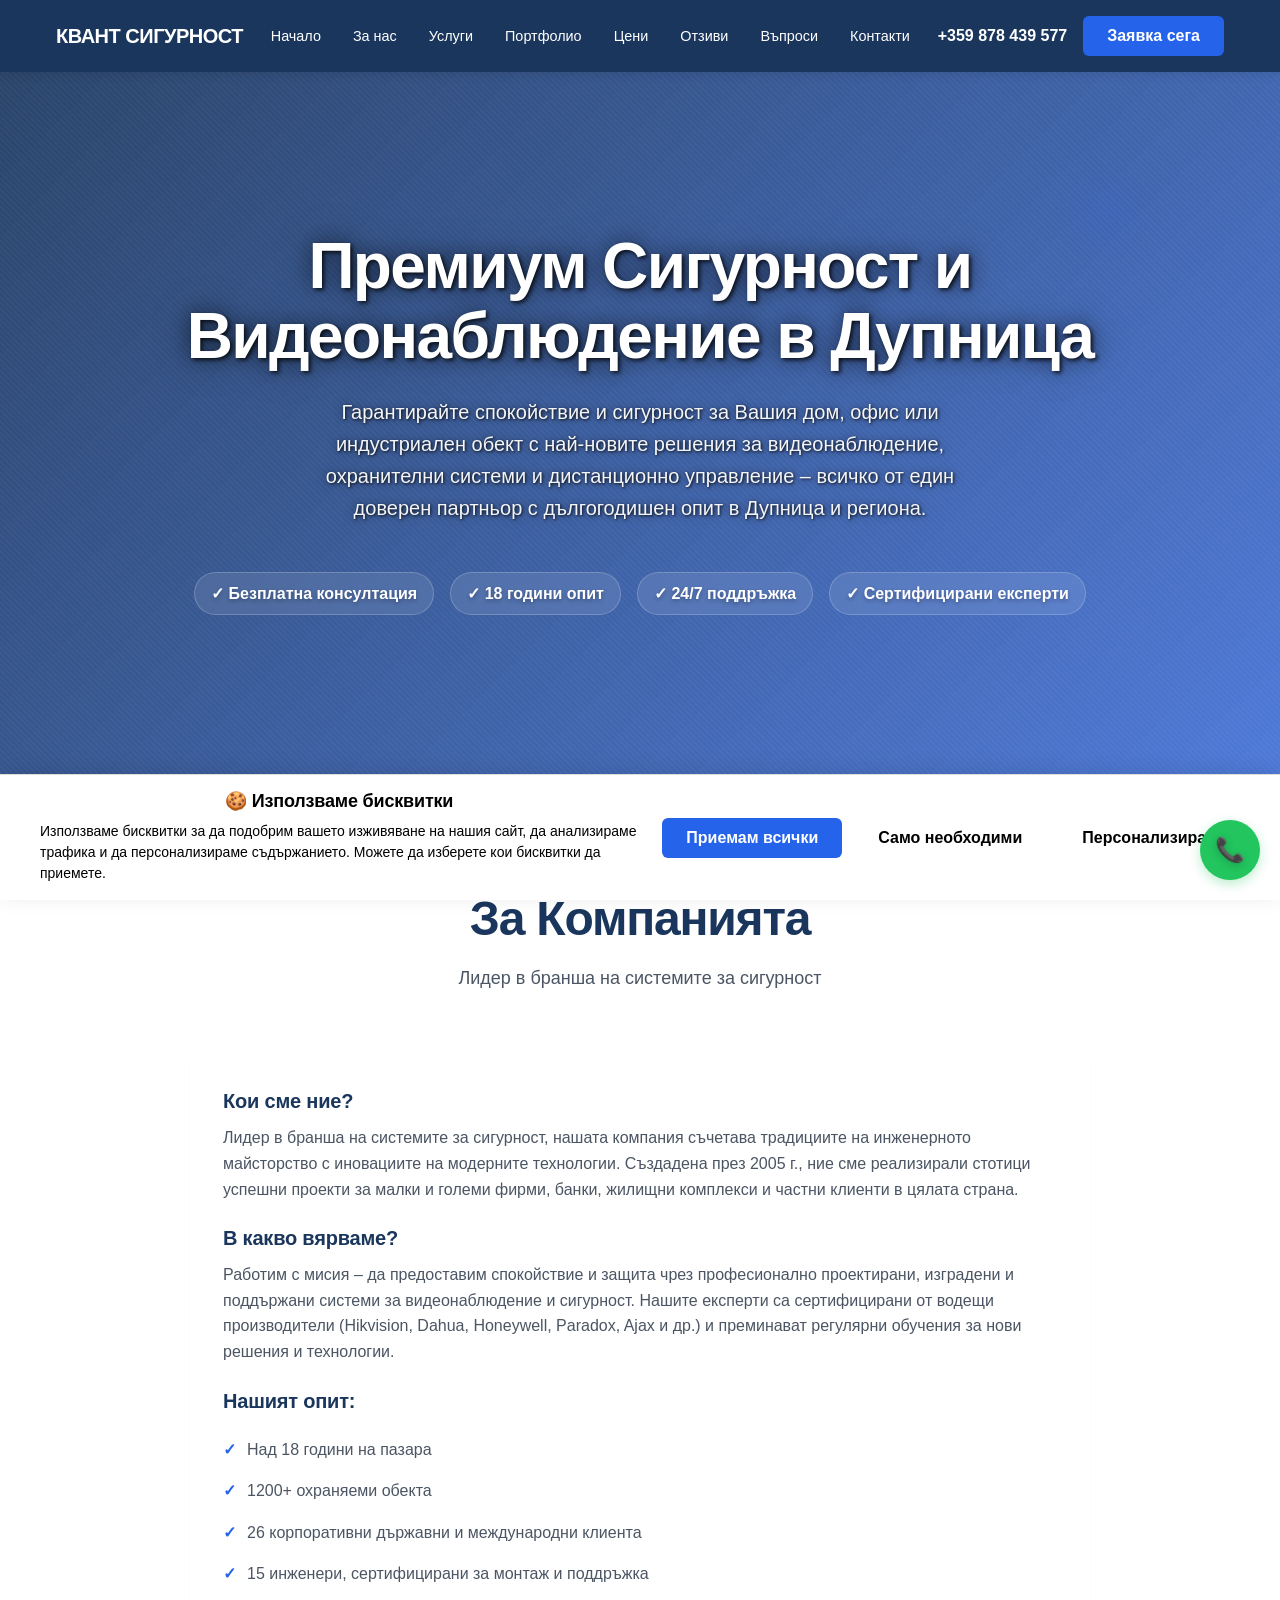
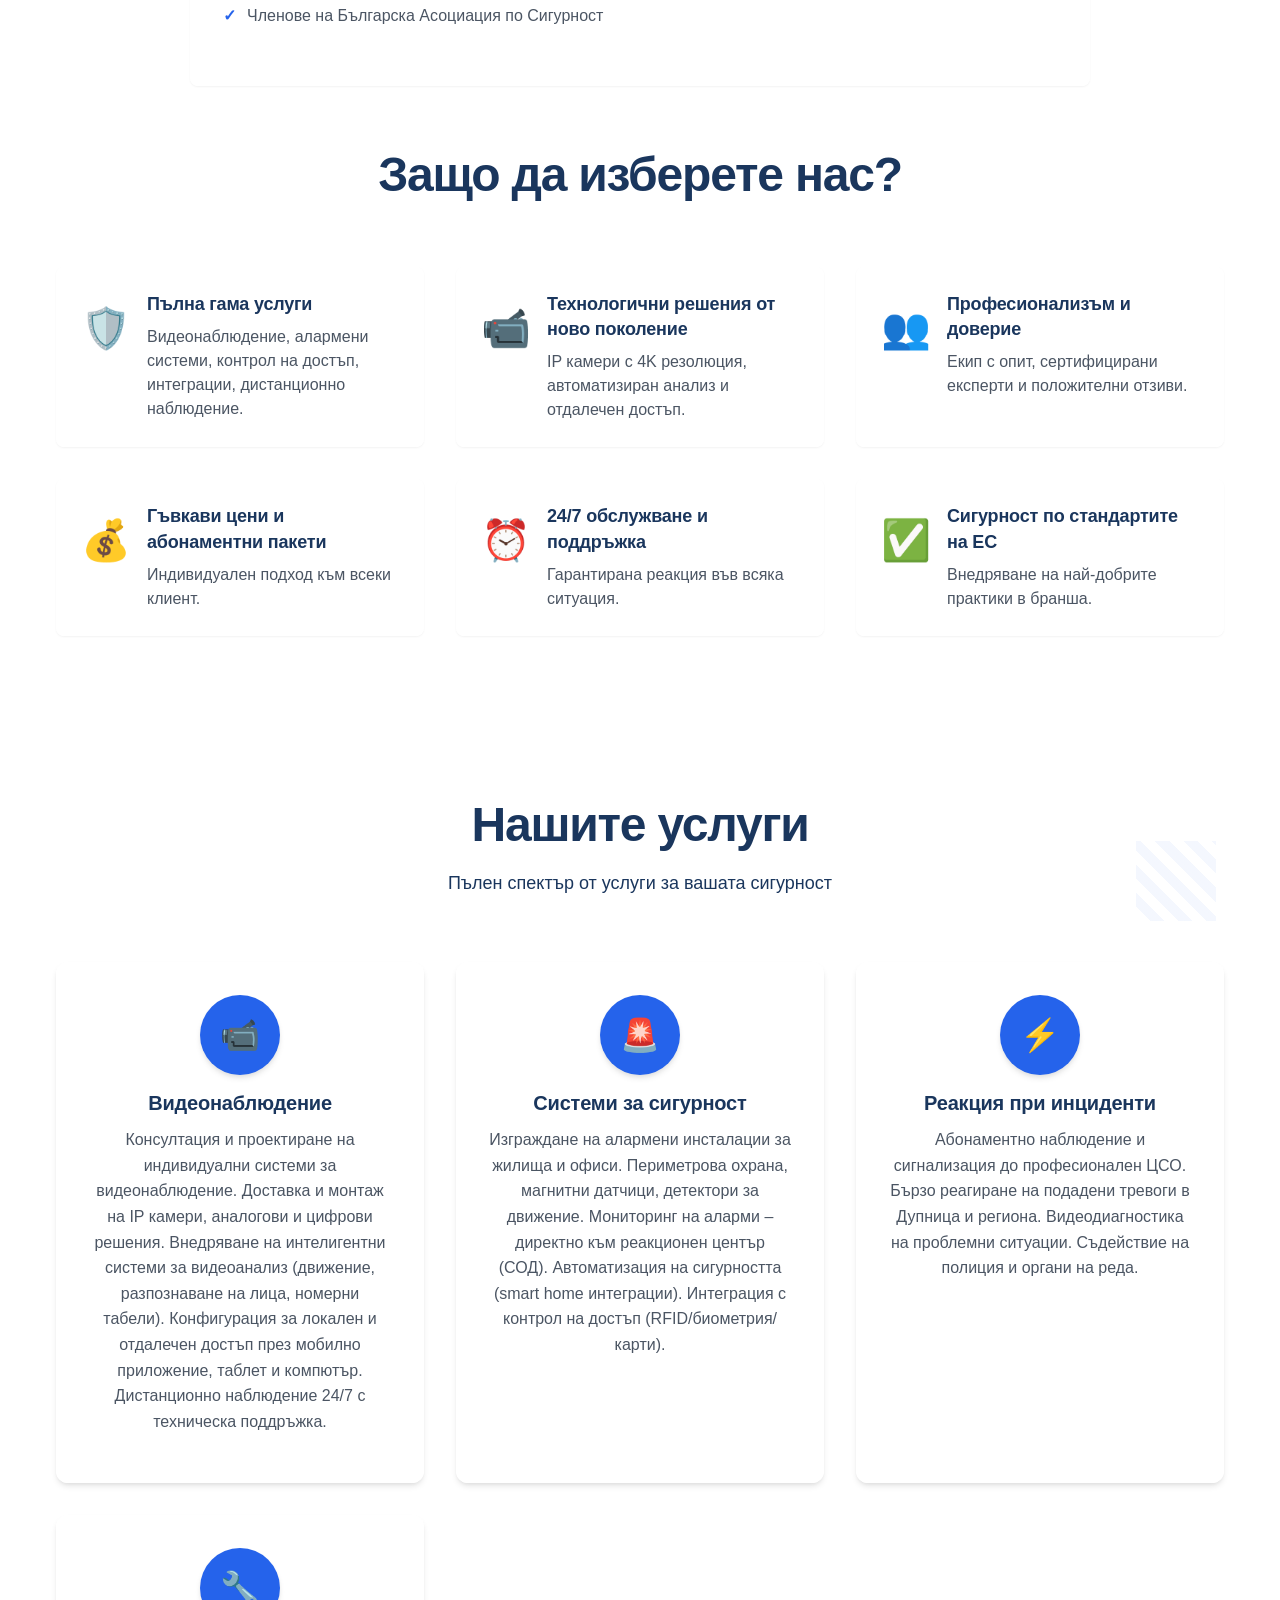
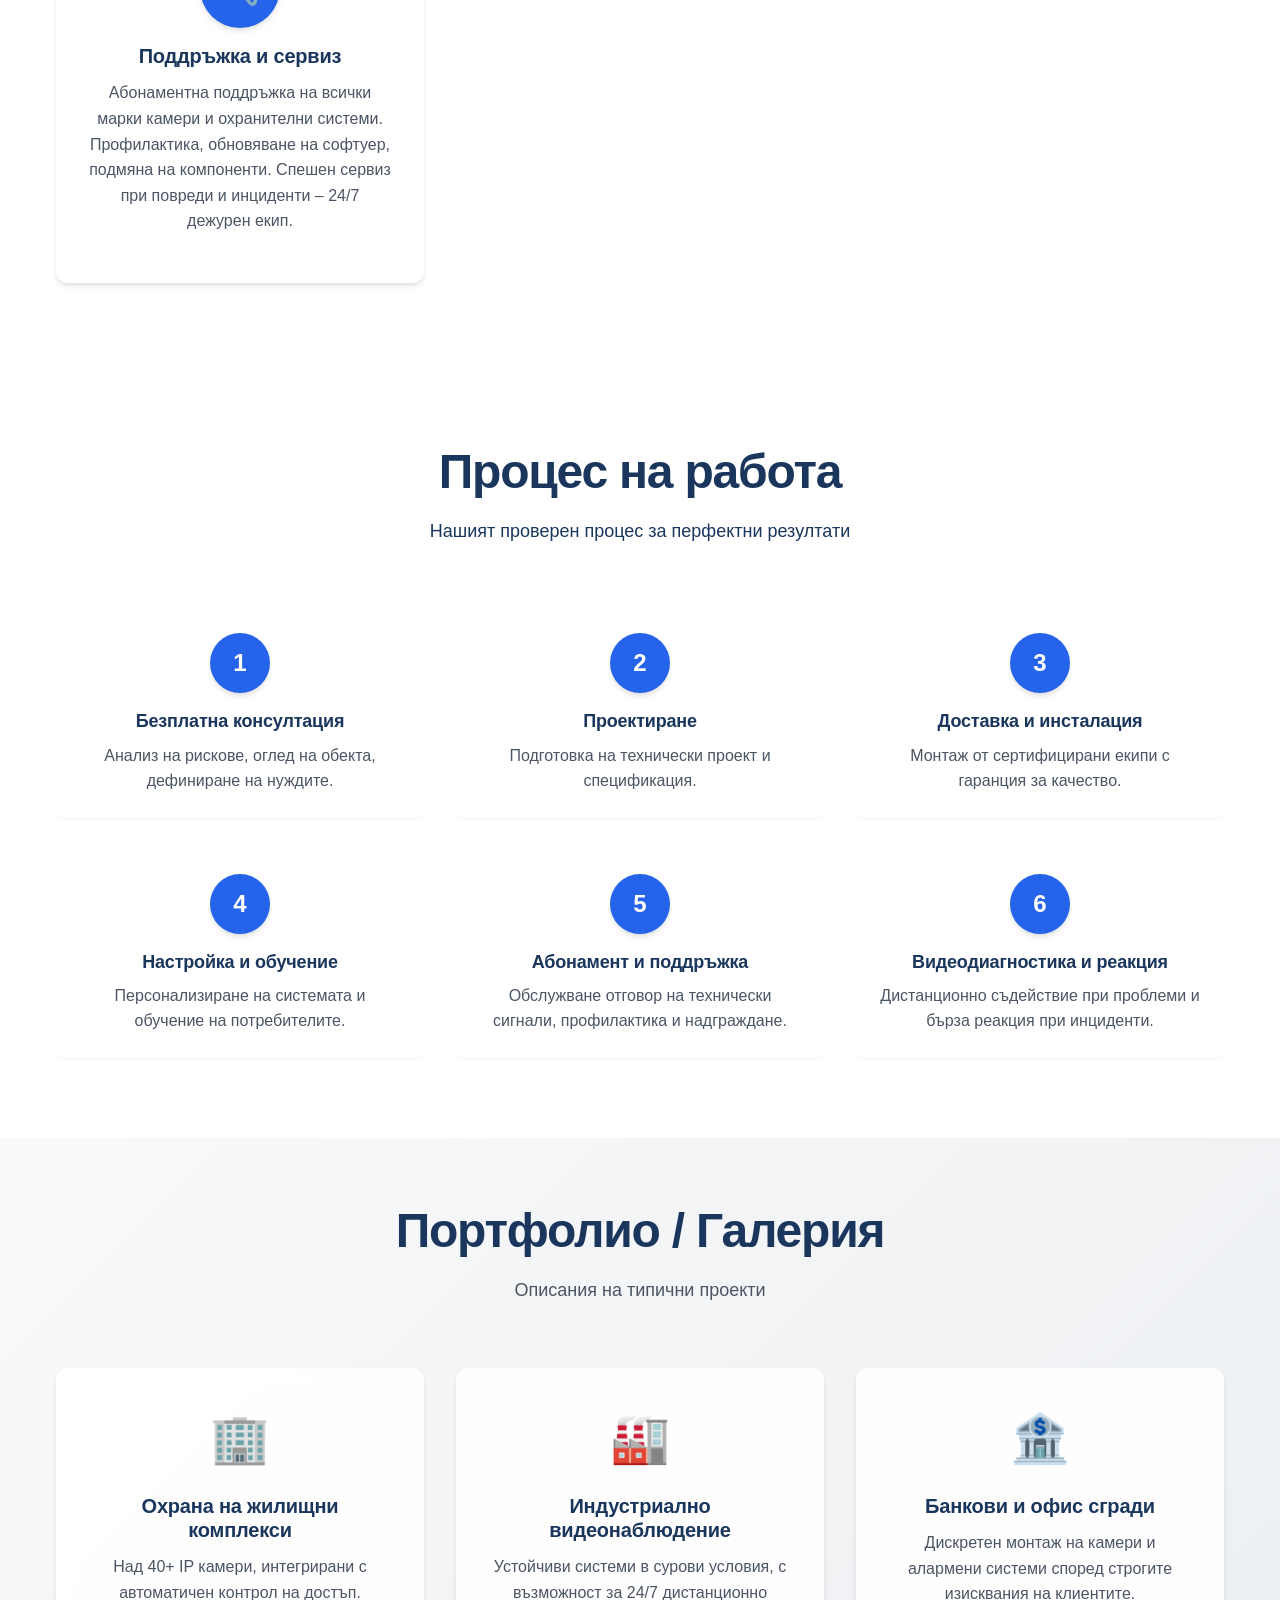
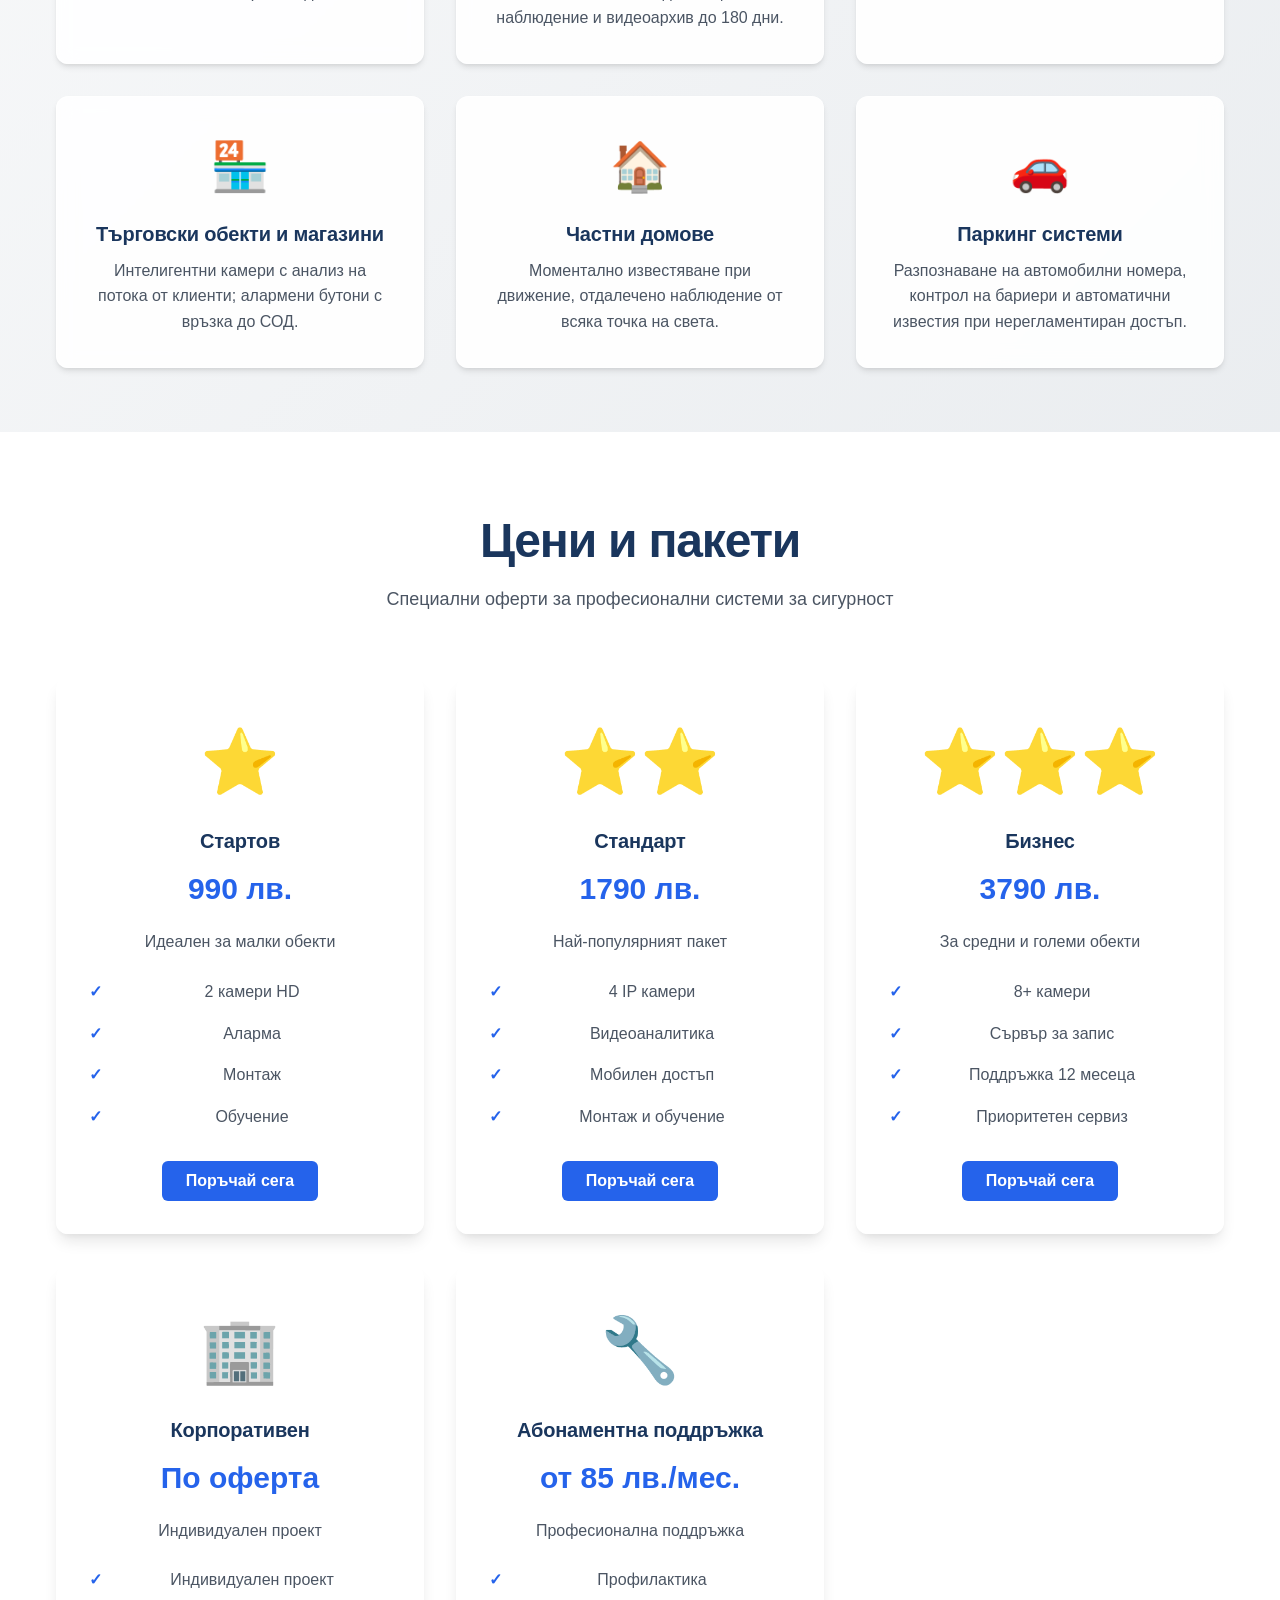
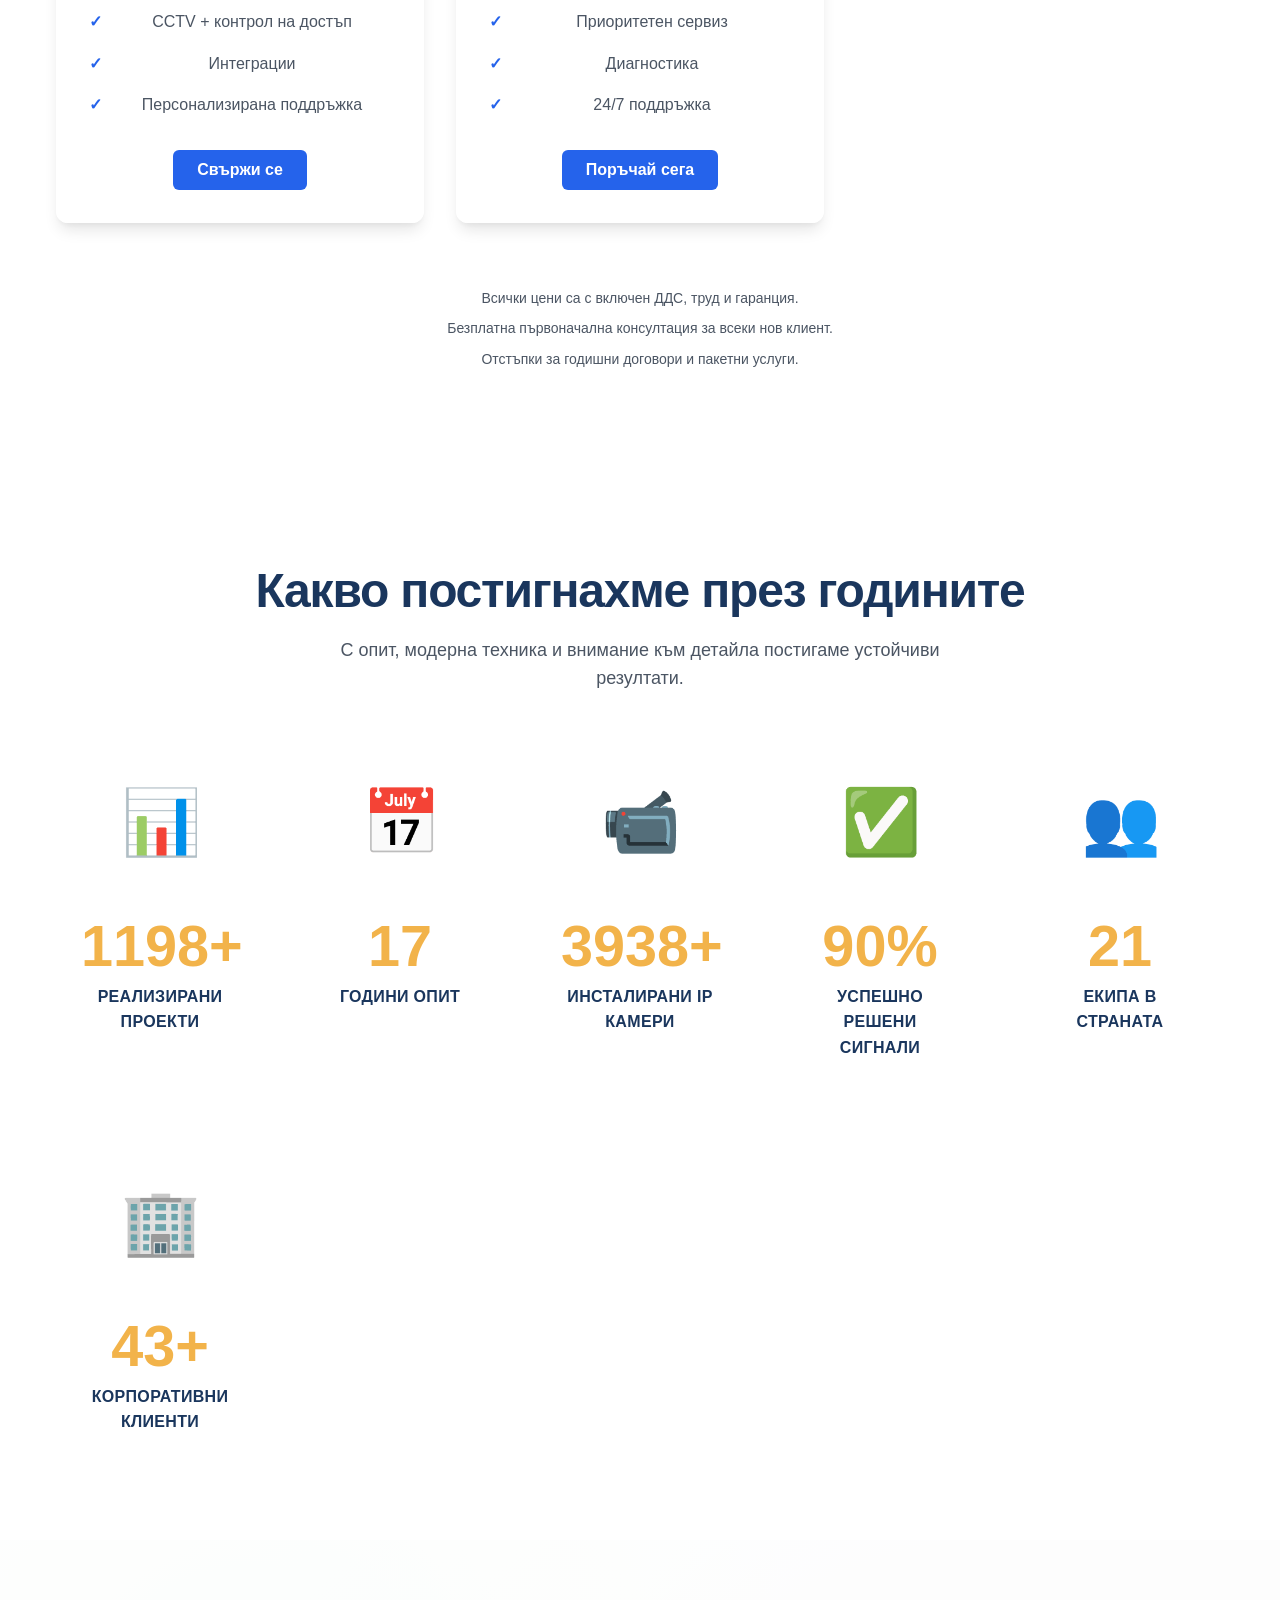
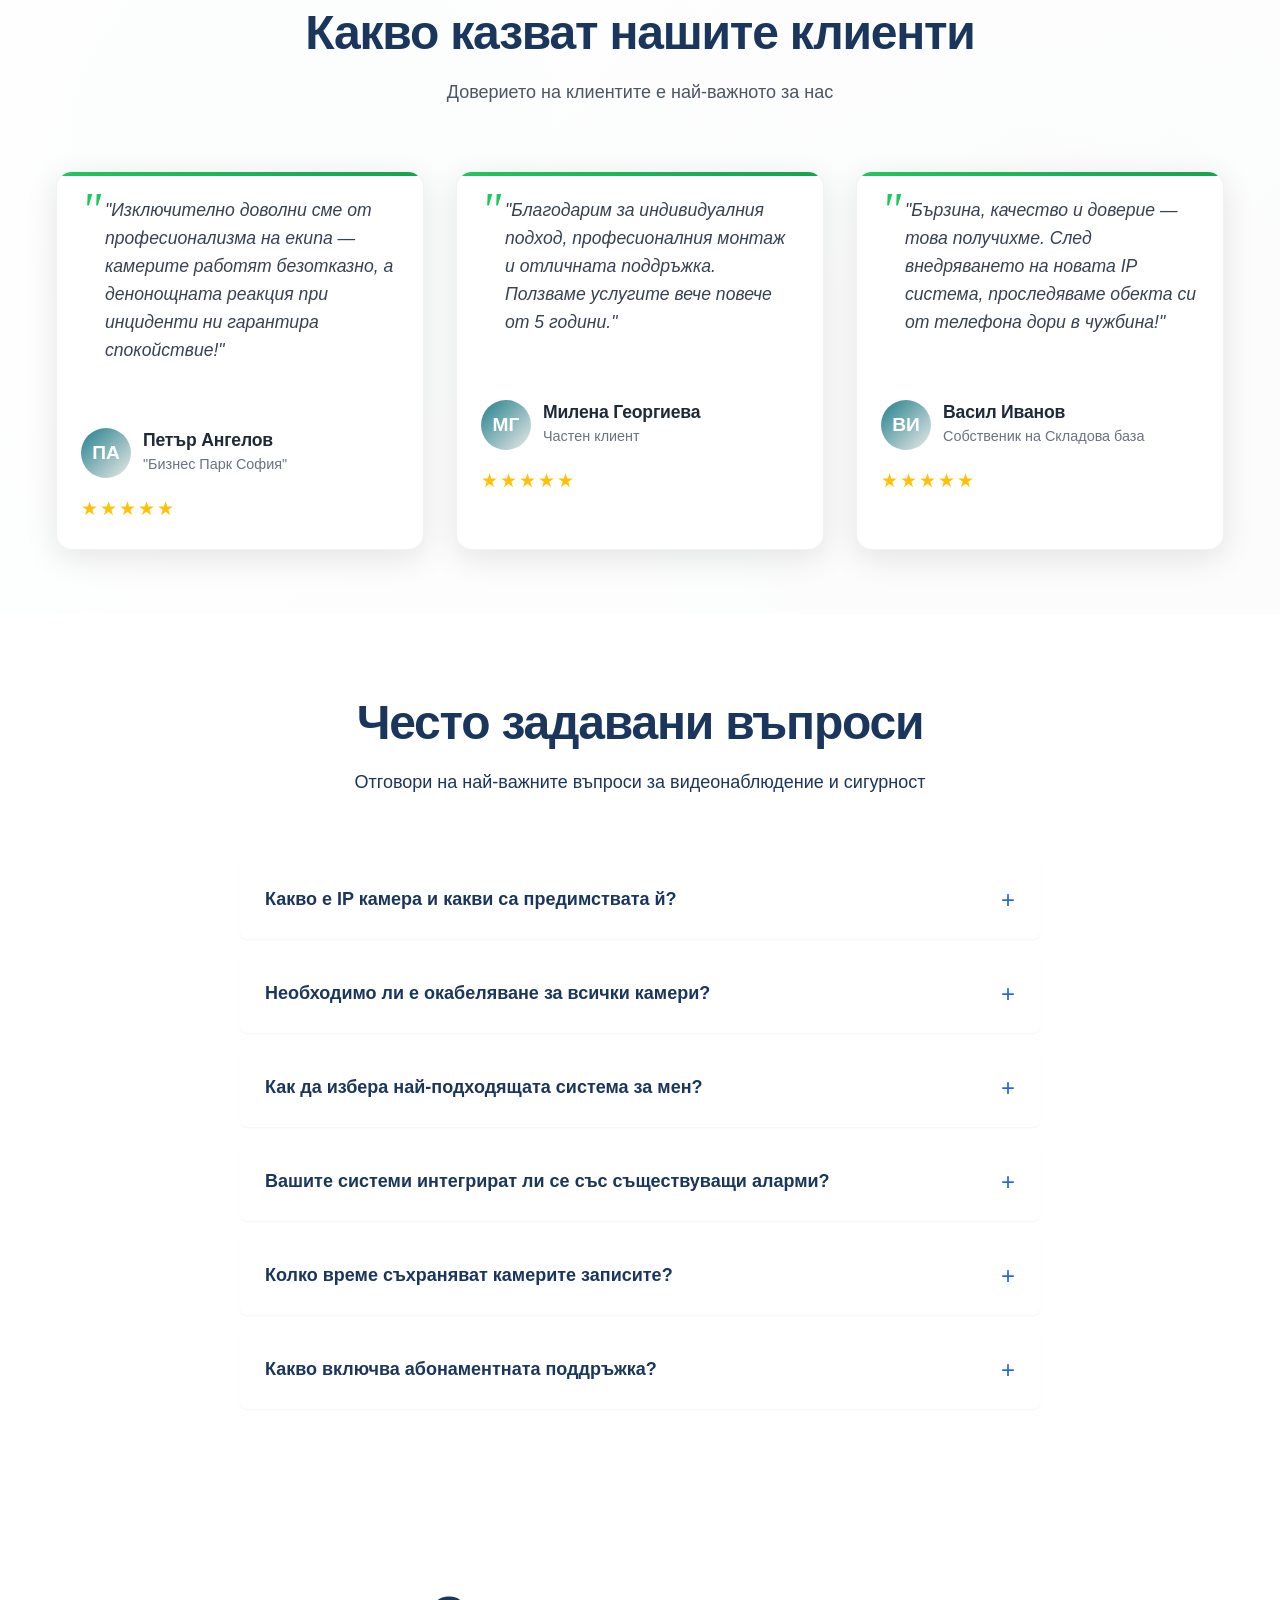
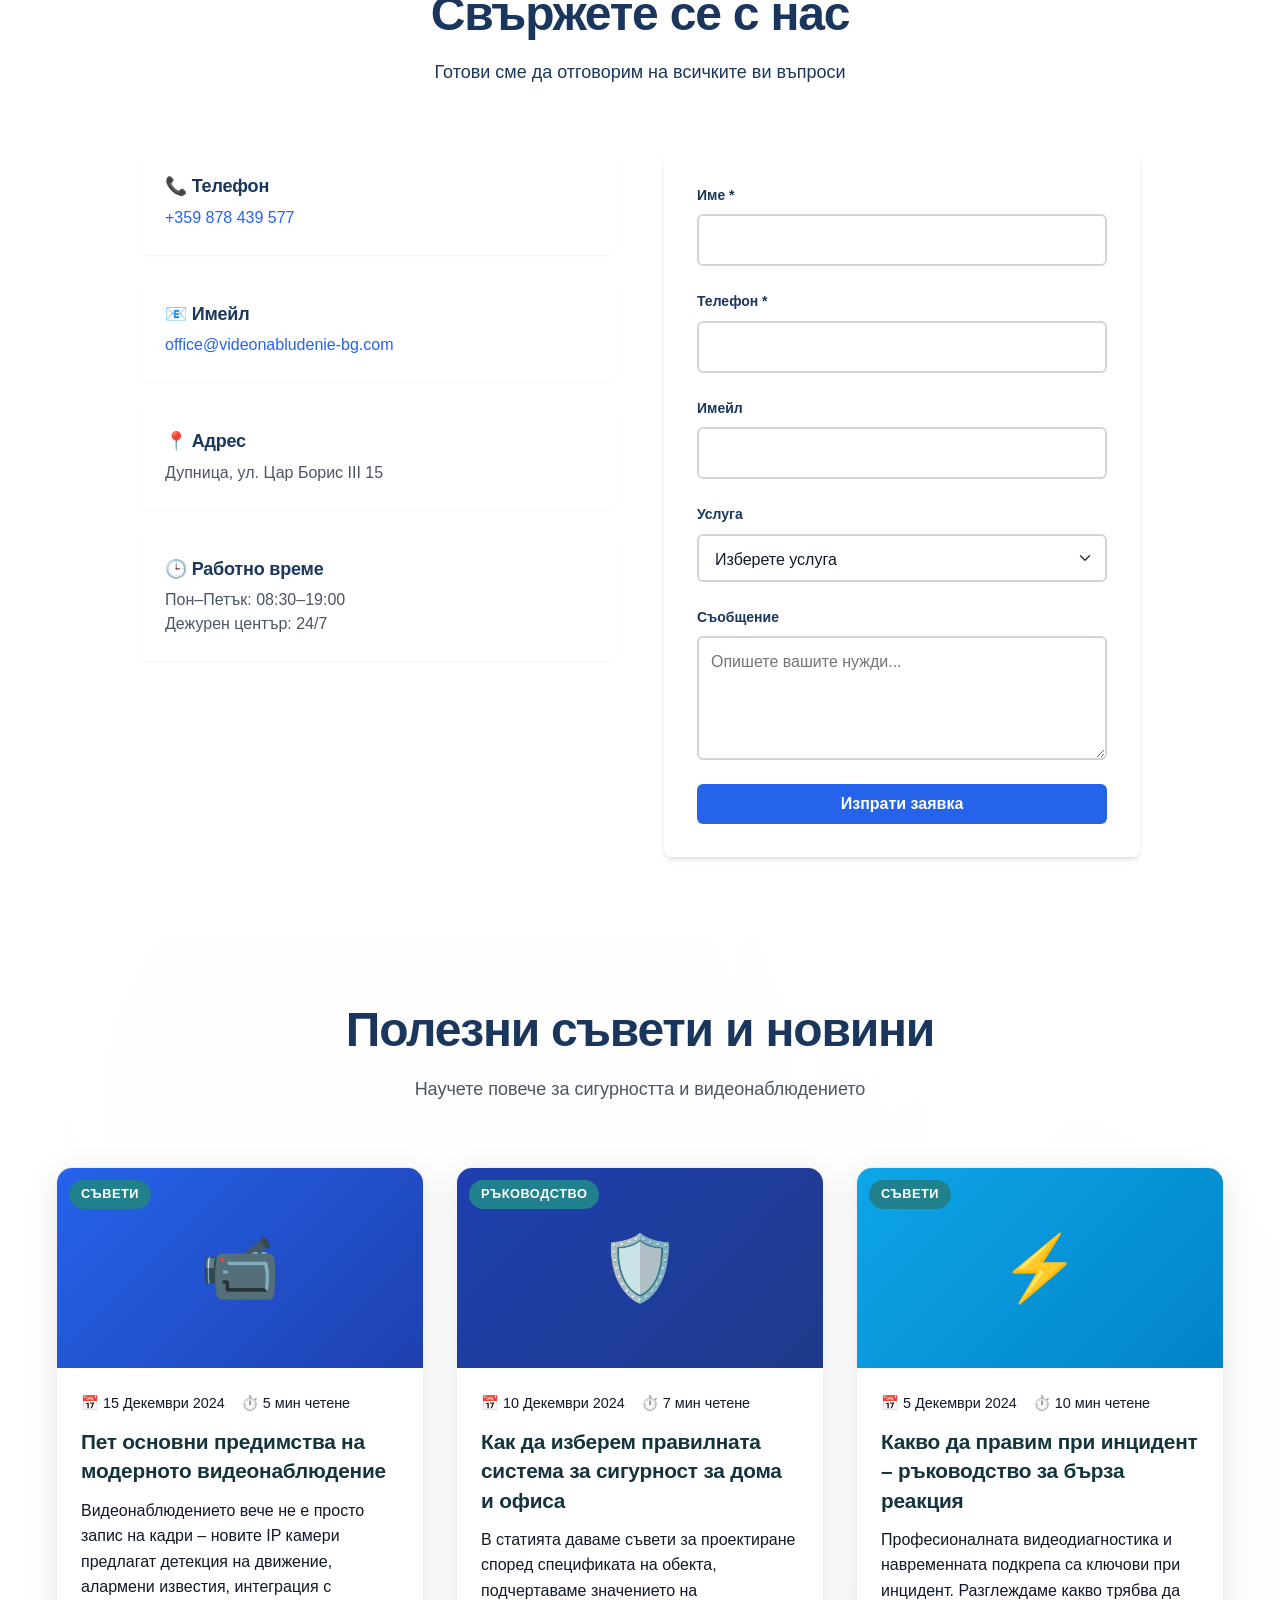
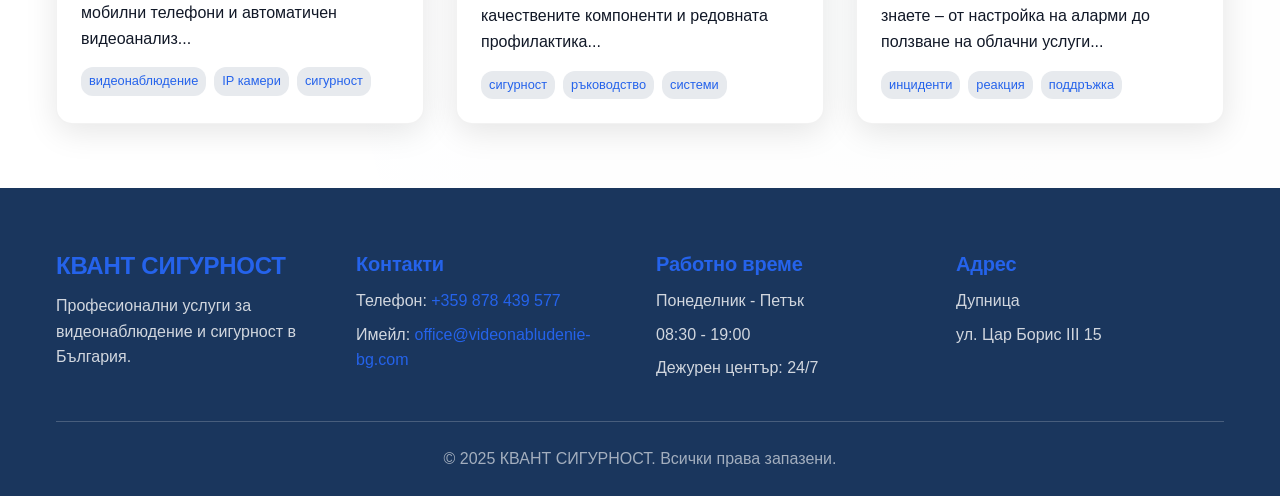
==== commit ef2af19a: "Update location to Дупница and phone number to +359878439577" ====
--- a/index.html
+++ b/index.html
@@ -4,15 +4,15 @@
     <meta charset="UTF-8">
     <meta name="viewport" content="width=device-width, initial-scale=1.0">
     <title>КВАНТ СИГУРНОСТ | Премиум Сигурност и Видеонаблюдение</title>
-    <meta name="description" content="Професионални системи за видеонаблюдение и сигурност. 18 години опит, безплатна консултация, 24/7 поддръжка. ☎ 0700 12 999">
-    <meta name="keywords" content="видеонаблюдение, IP камери, системи за сигурност, охрана, аларми, монтаж камери, София, България">
+    <meta name="description" content="Професионални системи за видеонаблюдение и сигурност в Дупница. 18 години опит, безплатна консултация, 24/7 поддръжка. ☎ +359 878 439 577">
+    <meta name="keywords" content="видеонаблюдение, IP камери, системи за сигурност, охрана, аларми, монтаж камери, Дупница, България">
     <meta name="author" content="КВАНТ СИГУРНОСТ">
     <meta name="robots" content="index, follow">
     <meta name="language" content="Bulgarian">
-    <meta name="geo.region" content="BG-SF">
-    <meta name="geo.placename" content="София">
-    <meta name="geo.position" content="42.6975;23.3241">
-    <meta name="ICBM" content="42.6975, 23.3241">
+    <meta name="geo.region" content="BG-KY">
+    <meta name="geo.placename" content="Дупница">
+    <meta name="geo.position" content="42.2667;23.1167">
+    <meta name="ICBM" content="42.2667, 23.1167">
 
     <!-- Open Graph for Social Media -->
     <meta property="og:title" content="КВАНТ СИГУРНОСТ | Премиум Сигурност и Видеонаблюдение">
@@ -36,12 +36,12 @@
       "@type": "LocalBusiness",
       "name": "КВАНТ СИГУРНОСТ",
       "description": "Професионални системи за видеонаблюдение и сигурност. 18 години опит, безплатна консултация, 24/7 поддръжка.",
-      "telephone": "070012999",
+      "telephone": "+359878439577",
       "email": "office@videonabludenie-bg.com",
       "address": {
         "@type": "PostalAddress",
-        "streetAddress": "бул. България 101, етаж 3, офис 15",
-        "addressLocality": "София",
+        "streetAddress": "ул. Цар Борис III 15",
+        "addressLocality": "Дупница",
         "addressCountry": "BG"
       },
       "openingHours": "Mo-Fr 08:30-19:00",
@@ -102,7 +102,7 @@
                 </nav>
 
                 <div class="header__cta">
-                    <a href="tel:070012999" class="header__phone">0700 12 999</a>
+                    <a href="tel:+359878439577" class="header__phone">+359 878 439 577</a>
                     <button class="btn btn--primary" onclick="scrollToSection('contact')">Заявка сега</button>
                 </div>
 
@@ -122,8 +122,8 @@
             <div class="hero__overlay"></div>
             <div class="container">
                 <div class="hero__content">
-                    <h1 class="hero__title">Премиум Сигурност и Видеонаблюдение</h1>
-                    <p class="hero__subtitle">Гарантирайте спокойствие и сигурност за Вашия дом, офис или индустриален обект с най-новите решения за видеонаблюдение, охранителни системи и дистанционно управление – всичко от един доверен партньор с дългогодишен опит на българския пазар.</p>
+                    <h1 class="hero__title">Премиум Сигурност и Видеонаблюдение в Дупница</h1>
+                    <p class="hero__subtitle">Гарантирайте спокойствие и сигурност за Вашия дом, офис или индустриален обект с най-новите решения за видеонаблюдение, охранителни системи и дистанционно управление – всичко от един доверен партньор с дългогодишен опит в Дупница и региона.</p>
                     <div class="hero__features">
                         <div class="hero__feature">✓ Безплатна консултация</div>
                         <div class="hero__feature">✓ 18 години опит</div>
@@ -251,7 +251,7 @@
                             <span>⚡</span>
                         </div>
                         <h3>Реакция при инциденти</h3>
-                        <p>Абонаментно наблюдение и сигнализация до професионален ЦСО. Бързо реагиране на подадени тревоги (7–15 минути в София, Пловдив, Варна). Видеодиагностика на проблемни ситуации. Съдействие на полиция и органи на реда.</p>
+                        <p>Абонаментно наблюдение и сигнализация до професионален ЦСО. Бързо реагиране на подадени тревоги в Дупница и региона. Видеодиагностика на проблемни ситуации. Съдействие на полиция и органи на реда.</p>
                     </div>
                     
                     <div class="service">
@@ -668,7 +668,7 @@
                     <div class="contact-info">
                         <div class="contact-item">
                             <h3>📞 Телефон</h3>
-                            <p><a href="tel:070012999">0700 12 999</a></p>
+                            <p><a href="tel:+359878439577">+359 878 439 577</a></p>
                         </div>
                         
                         <div class="contact-item">
@@ -678,7 +678,7 @@
                         
                         <div class="contact-item">
                             <h3>📍 Адрес</h3>
-                            <p>София, бул. България 101, етаж 3, офис 15</p>
+                            <p>Дупница, ул. Цар Борис III 15</p>
                         </div>
                         
                         <div class="contact-item">
@@ -886,7 +886,7 @@
                 
                 <div class="footer__section">
                     <h4>Контакти</h4>
-                    <p>Телефон: <a href="tel:070012999">0700 12 999</a></p>
+                    <p>Телефон: <a href="tel:+359878439577">+359 878 439 577</a></p>
                     <p>Имейл: <a href="mailto:office@videonabludenie-bg.com">office@videonabludenie-bg.com</a></p>
                 </div>
                 
@@ -899,8 +899,8 @@
                 
                 <div class="footer__section">
                     <h4>Адрес</h4>
-                    <p>София, бул. България 101</p>
-                    <p>етаж 3, офис 15</p>
+                    <p>Дупница</p>
+                    <p>ул. Цар Борис III 15</p>
                 </div>
             </div>
             
@@ -912,7 +912,7 @@
 
     <!-- Sticky Contact Button -->
     <div class="sticky-contact" id="stickyContact">
-        <a href="tel:070012999" class="sticky-phone">
+        <a href="tel:+359878439577" class="sticky-phone">
             <span class="sticky-phone__icon">📞</span>
         </a>
     </div>
--- a/style.css
+++ b/style.css
@@ -2618,17 +2618,7 @@
     font-size: var(--font-size-sm);
 }
 
-/* Stat Diamond Emoji */
-.stat__diamond {
-    font-size: 4rem;
-    margin-bottom: var(--space-4);
-    display: block;
-    transition: transform var(--transition-normal);
-}
-
-.stat:hover .stat__diamond {
-    transform: scale(1.1);
-}
+/* Stat Diamond Emoji - already defined above, this is just for reference */
 
 
 
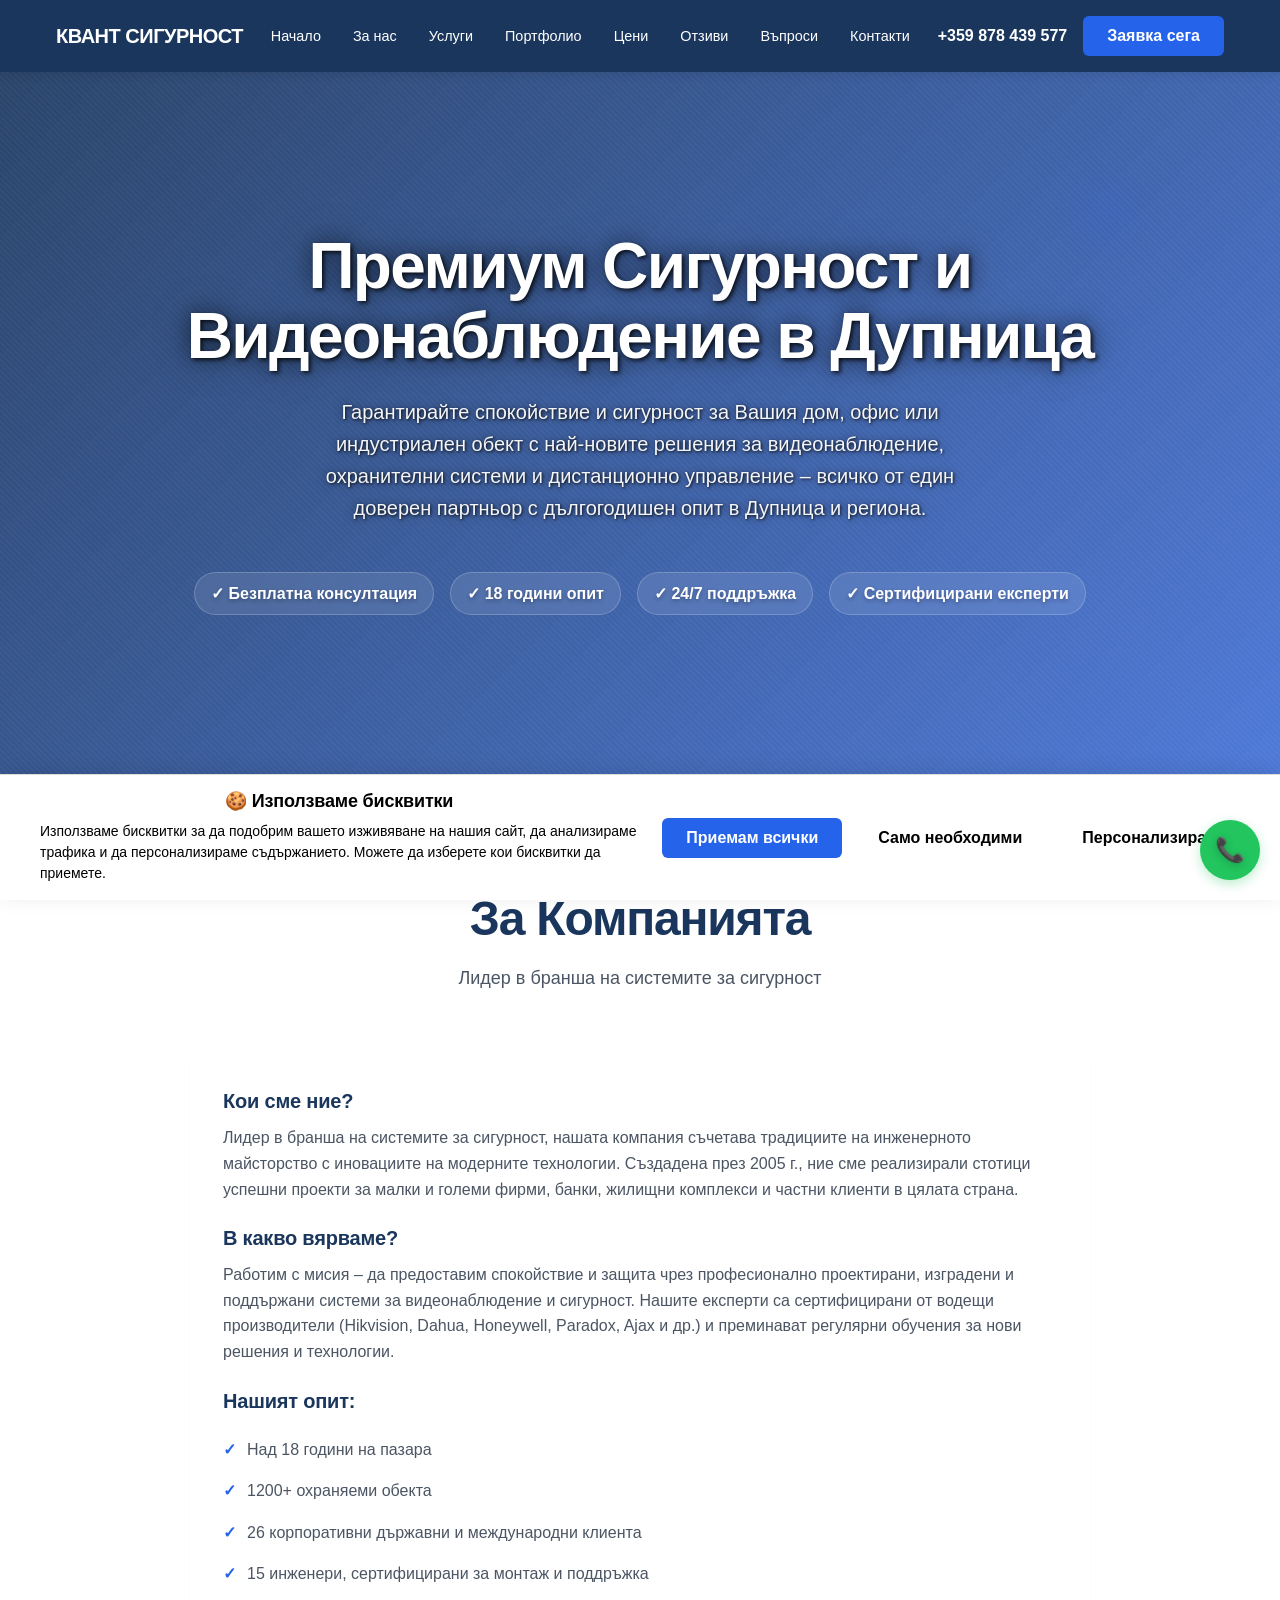
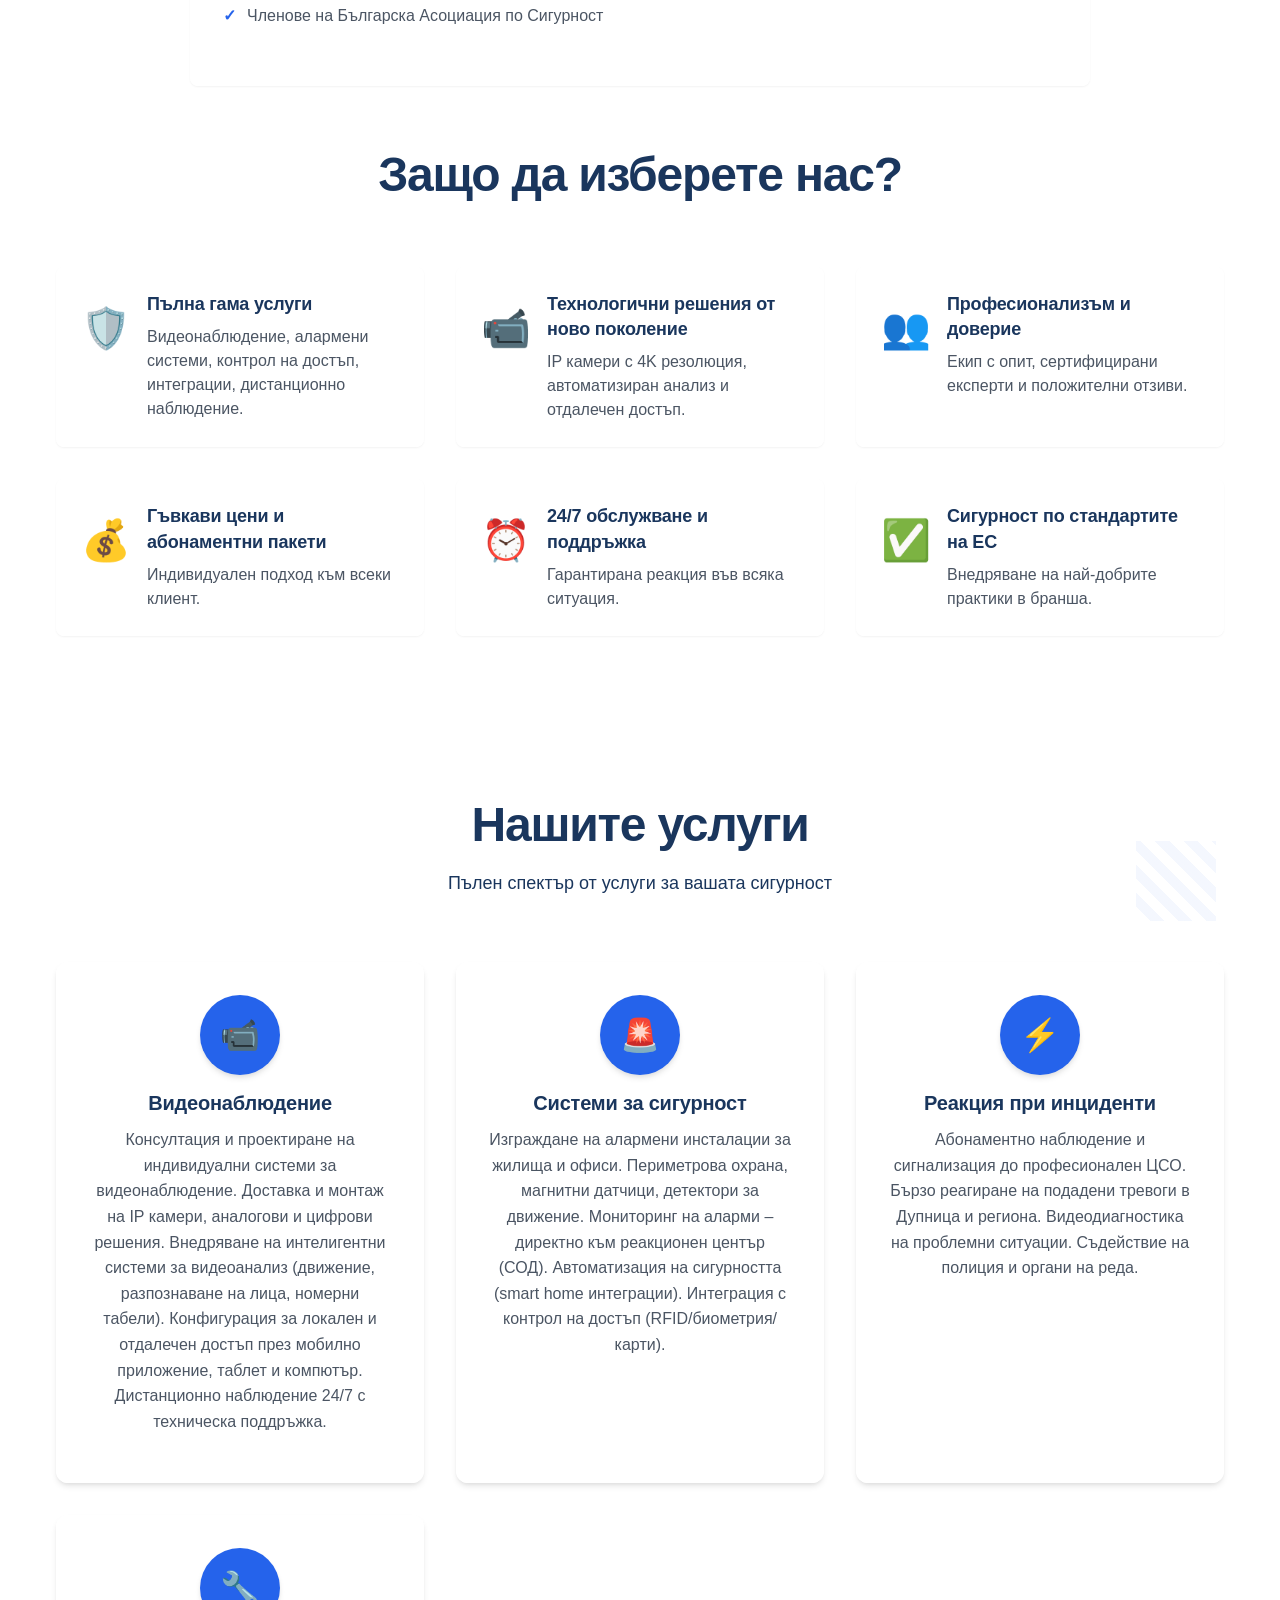
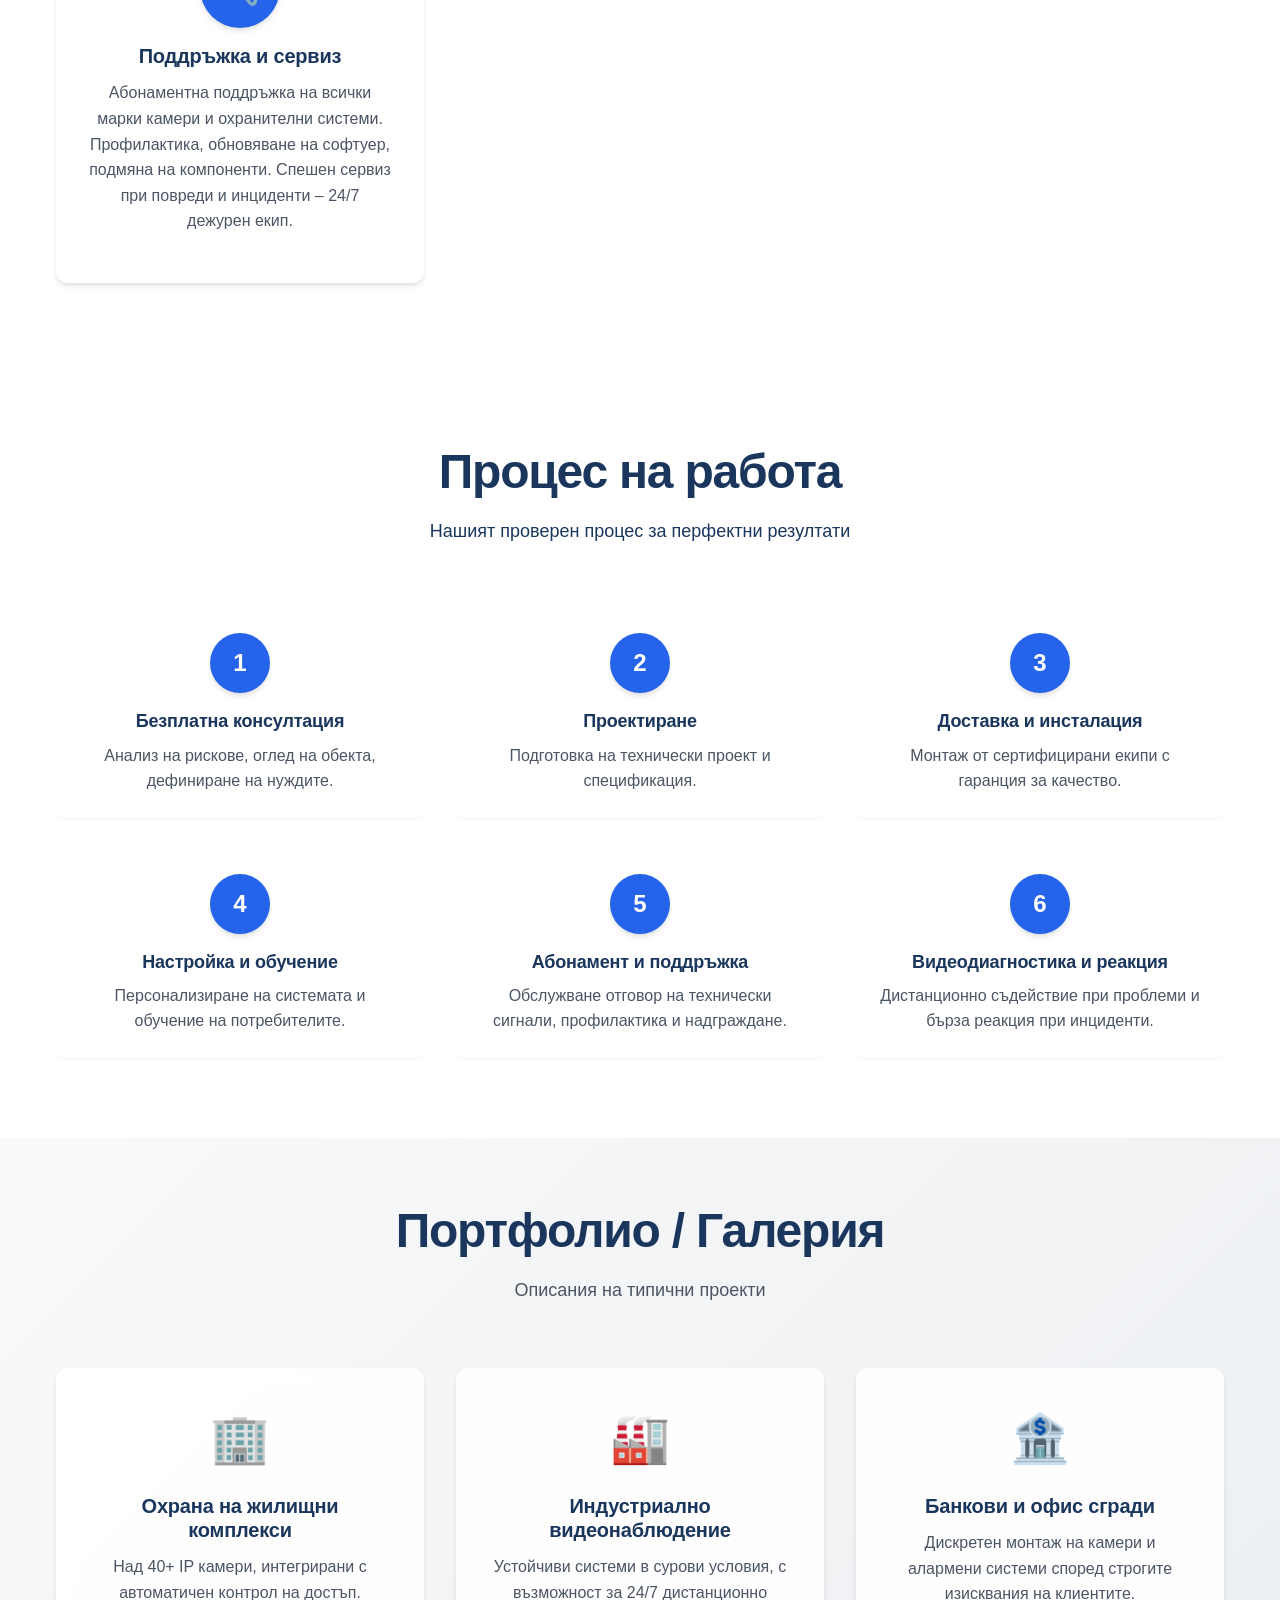
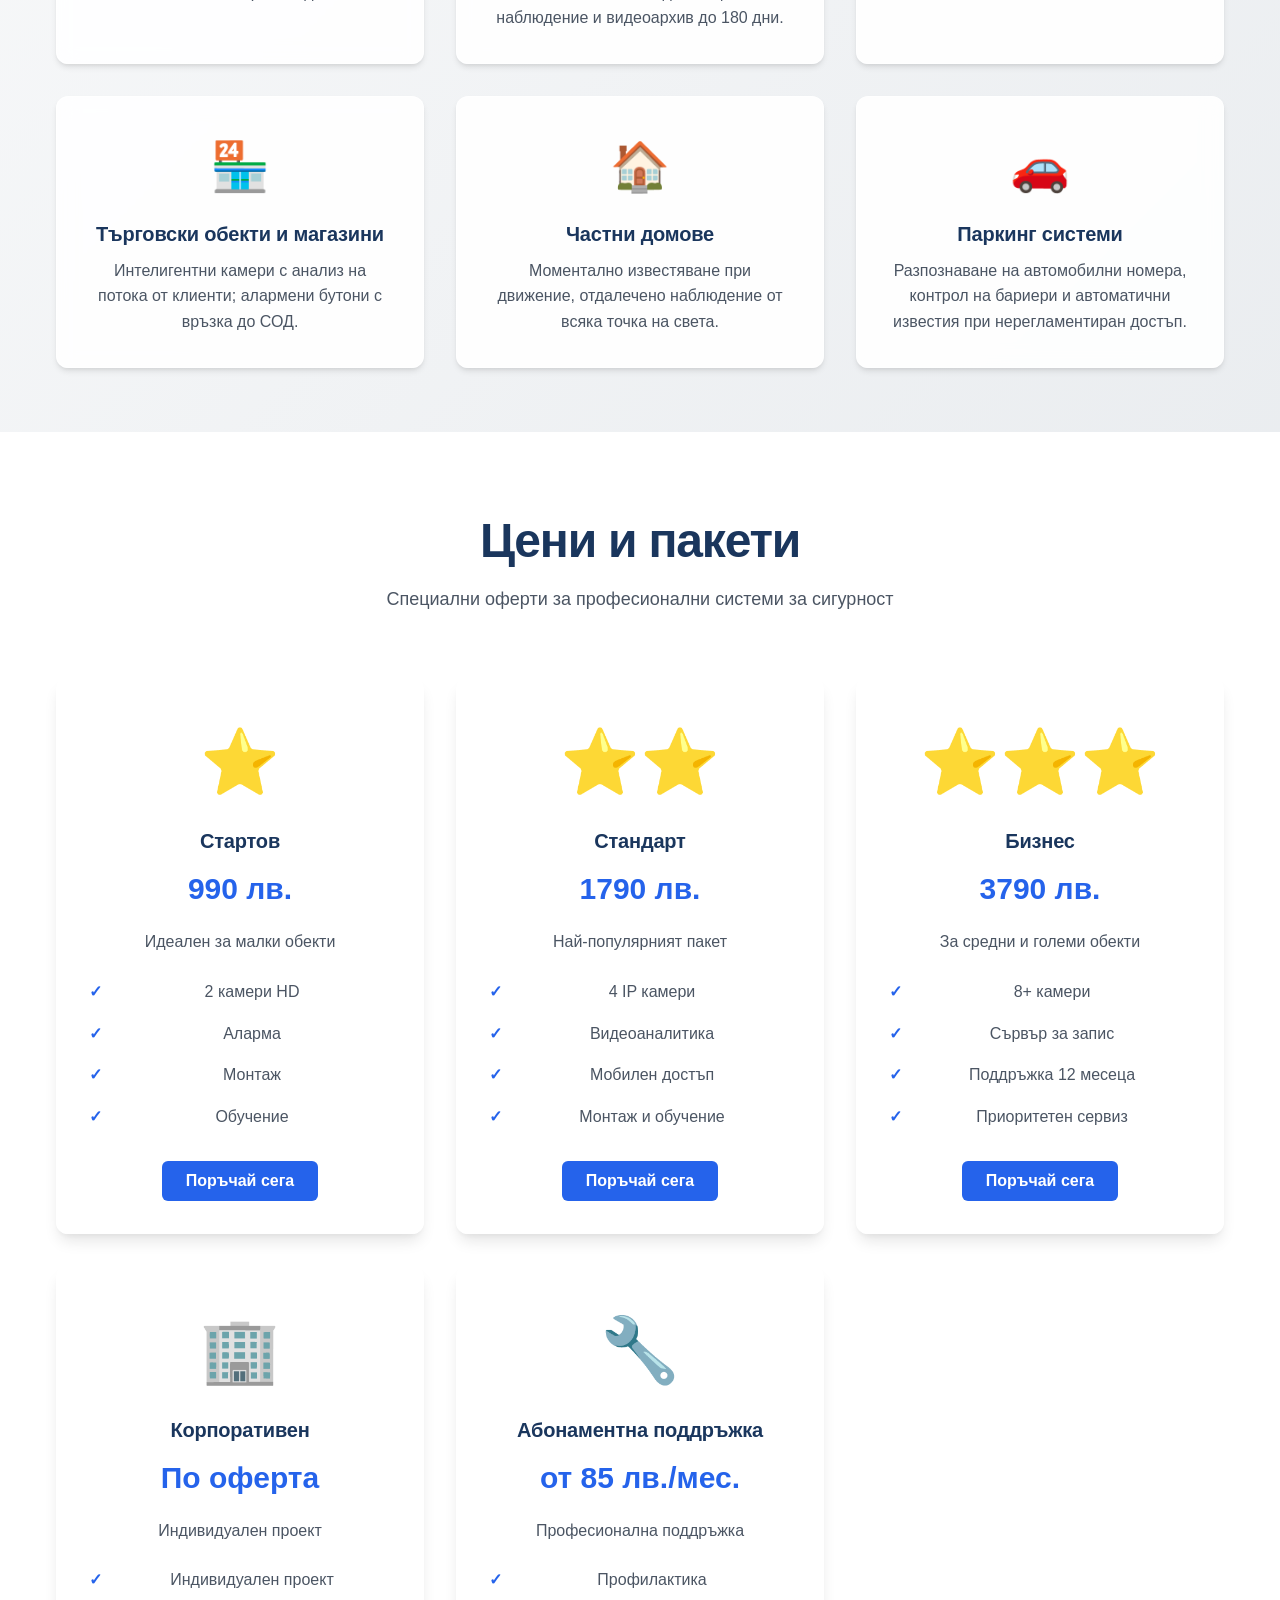
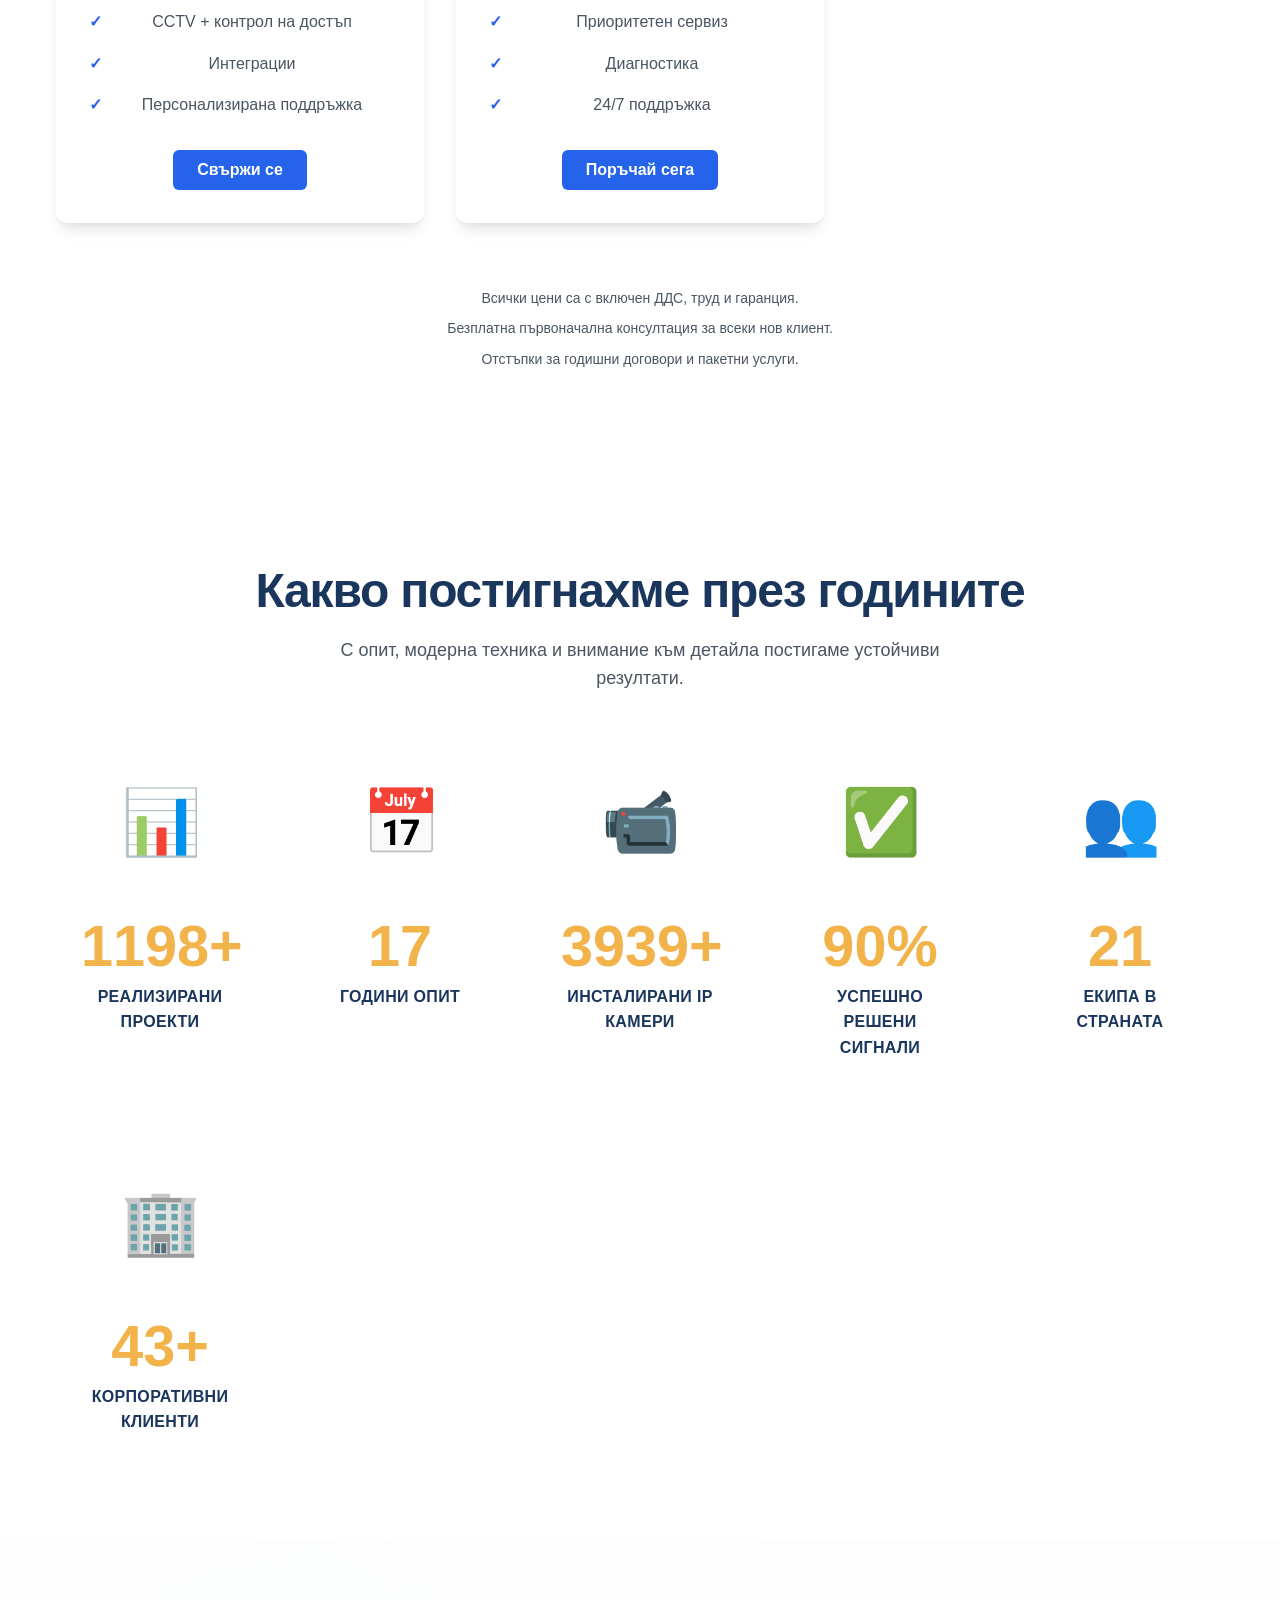
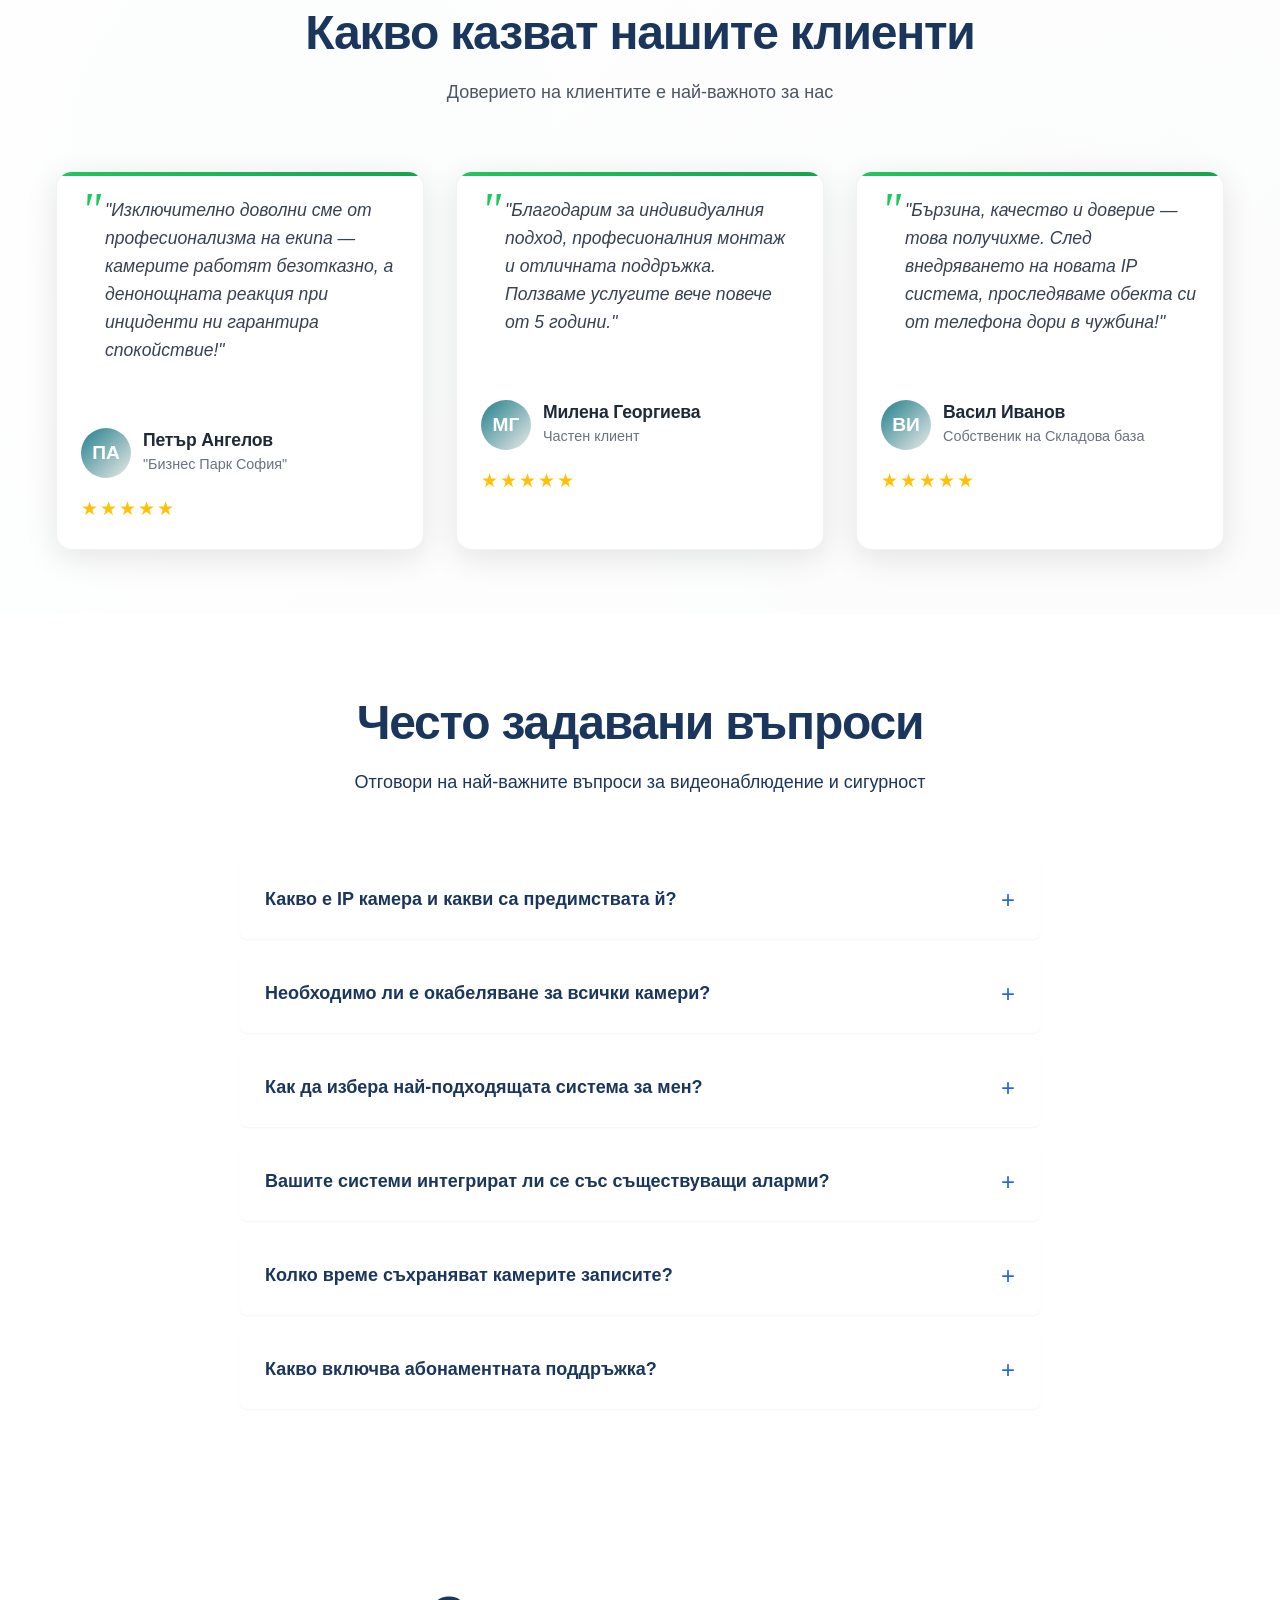
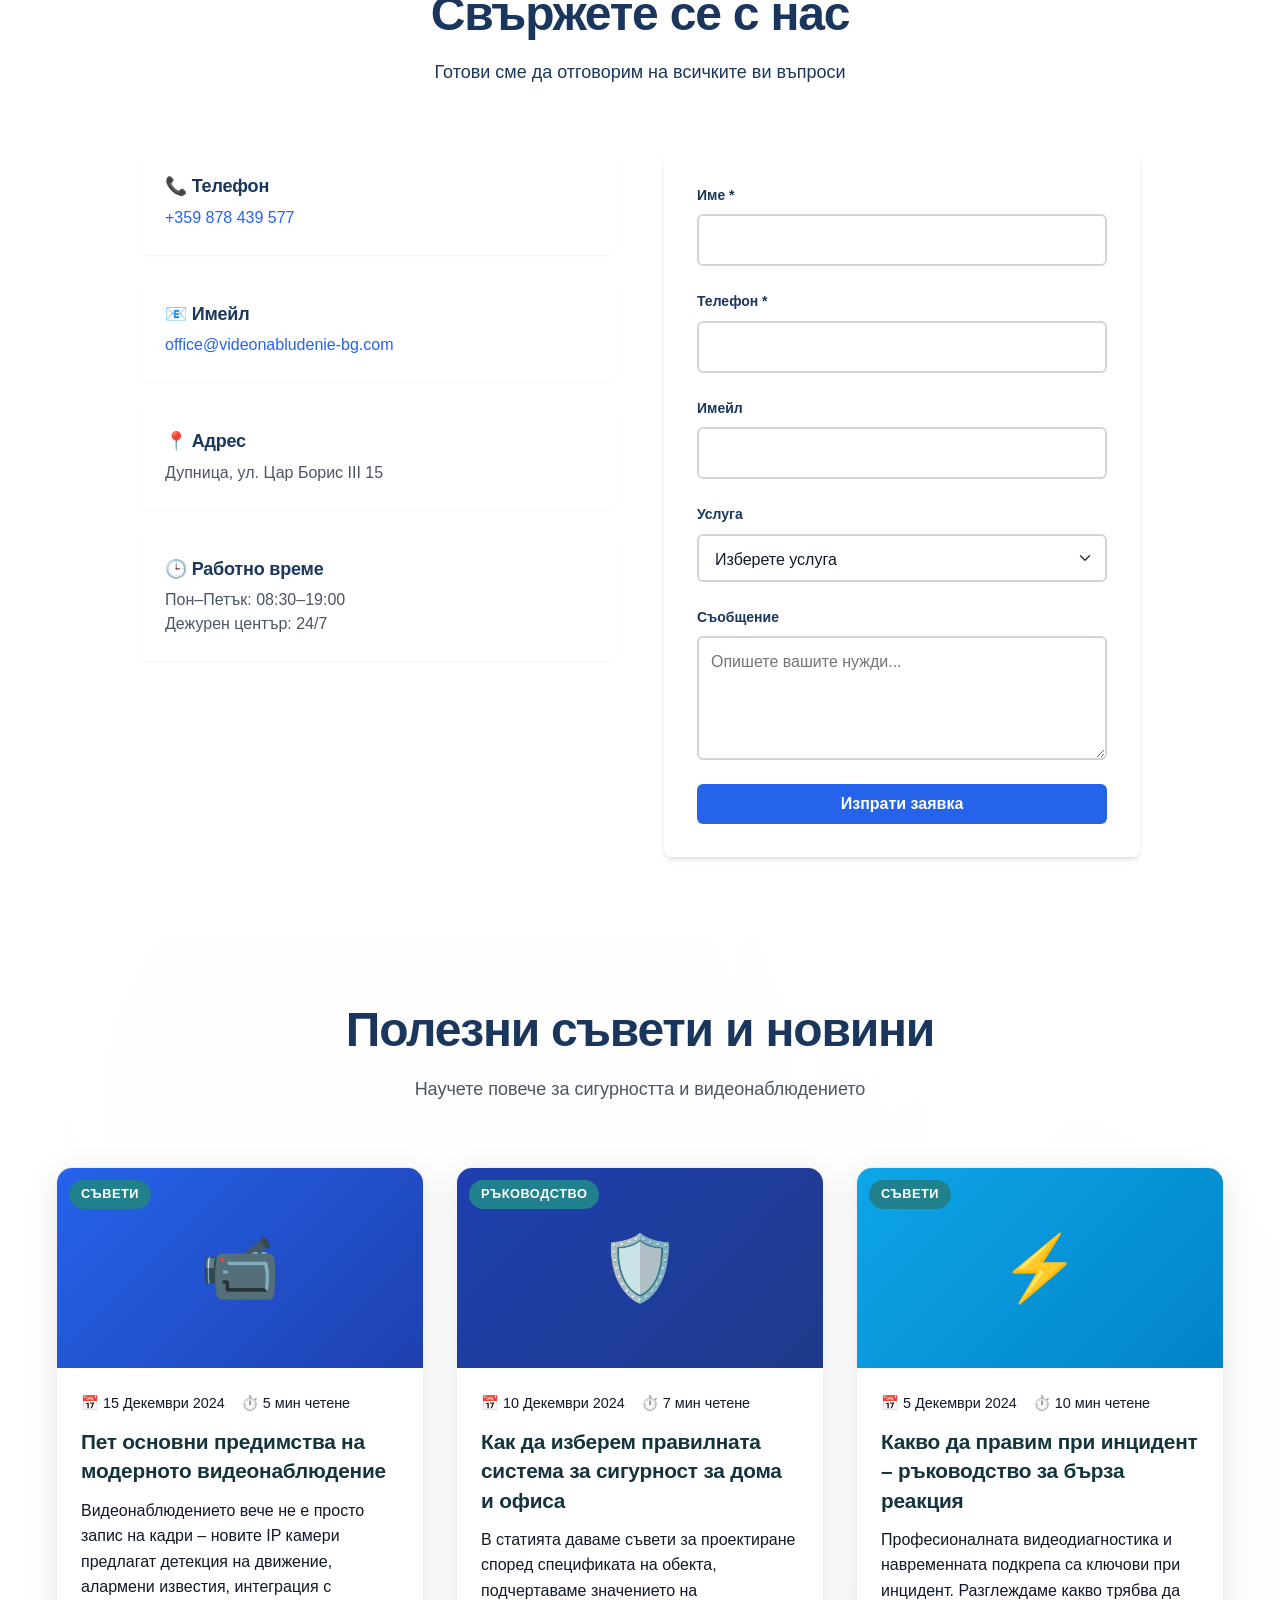
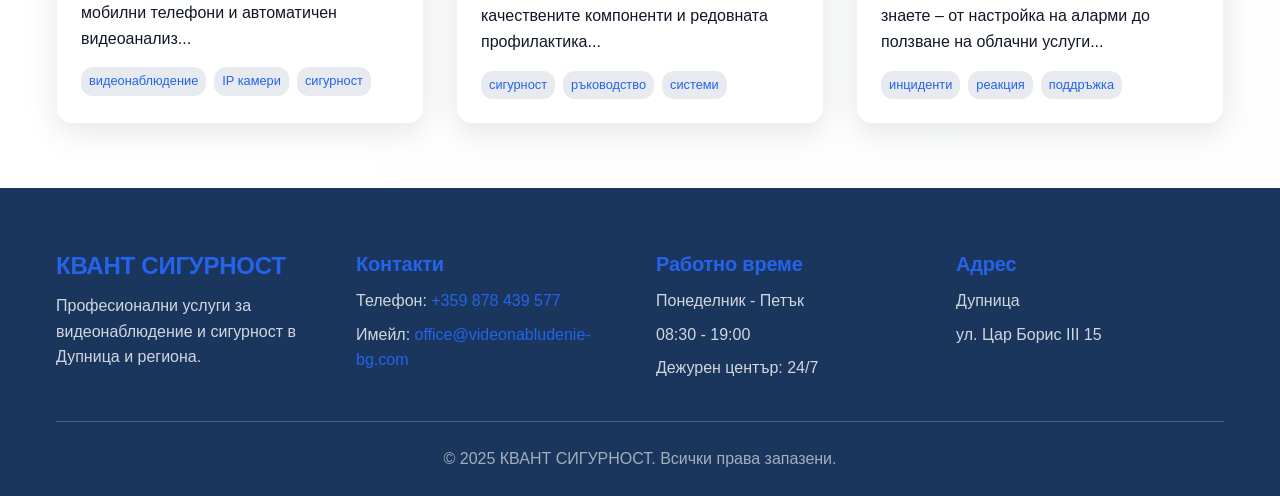
==== commit 18175760: "Update Open Graph and footer to mention Дупница" ====
--- a/index.html
+++ b/index.html
@@ -15,8 +15,8 @@
     <meta name="ICBM" content="42.2667, 23.1167">
 
     <!-- Open Graph for Social Media -->
-    <meta property="og:title" content="КВАНТ СИГУРНОСТ | Премиум Сигурност и Видеонаблюдение">
-    <meta property="og:description" content="Професионални системи за видеонаблюдение и сигурност. 18 години опит, безплатна консултация, 24/7 поддръжка.">
+    <meta property="og:title" content="КВАНТ СИГУРНОСТ | Премиум Сигурност и Видеонаблюдение в Дупница">
+    <meta property="og:description" content="Професионални системи за видеонаблюдение и сигурност в Дупница. 18 години опит, безплатна консултация, 24/7 поддръжка.">
     <meta property="og:image" content="https://yoursite.com/images/logo.jpg">
     <meta property="og:url" content="https://yoursite.com">
     <meta property="og:type" content="website">
@@ -25,8 +25,8 @@
 
     <!-- Twitter Card -->
     <meta name="twitter:card" content="summary_large_image">
-    <meta name="twitter:title" content="КВАНТ СИГУРНОСТ | Премиум Сигурност и Видеонаблюдение">
-    <meta name="twitter:description" content="Професионални системи за видеонаблюдение и сигурност. 18 години опит, безплатна консултация, 24/7 поддръжка.">
+    <meta name="twitter:title" content="КВАНТ СИГУРНОСТ | Премиум Сигурност и Видеонаблюдение в Дупница">
+    <meta name="twitter:description" content="Професионални системи за видеонаблюдение и сигурност в Дупница. 18 години опит, безплатна консултация, 24/7 поддръжка.">
     <meta name="twitter:image" content="https://yoursite.com/images/logo.jpg">
 
     <!-- Local Business Schema -->
@@ -35,7 +35,7 @@
       "@context": "https://schema.org",
       "@type": "LocalBusiness",
       "name": "КВАНТ СИГУРНОСТ",
-      "description": "Професионални системи за видеонаблюдение и сигурност. 18 години опит, безплатна консултация, 24/7 поддръжка.",
+      "description": "Професионални системи за видеонаблюдение и сигурност в Дупница. 18 години опит, безплатна консултация, 24/7 поддръжка.",
       "telephone": "+359878439577",
       "email": "office@videonabludenie-bg.com",
       "address": {
@@ -881,7 +881,7 @@
             <div class="footer__content">
                 <div class="footer__section">
                     <h3>КВАНТ СИГУРНОСТ</h3>
-                    <p>Професионални услуги за видеонаблюдение и сигурност в България.</p>
+                    <p>Професионални услуги за видеонаблюдение и сигурност в Дупница и региона.</p>
                 </div>
                 
                 <div class="footer__section">
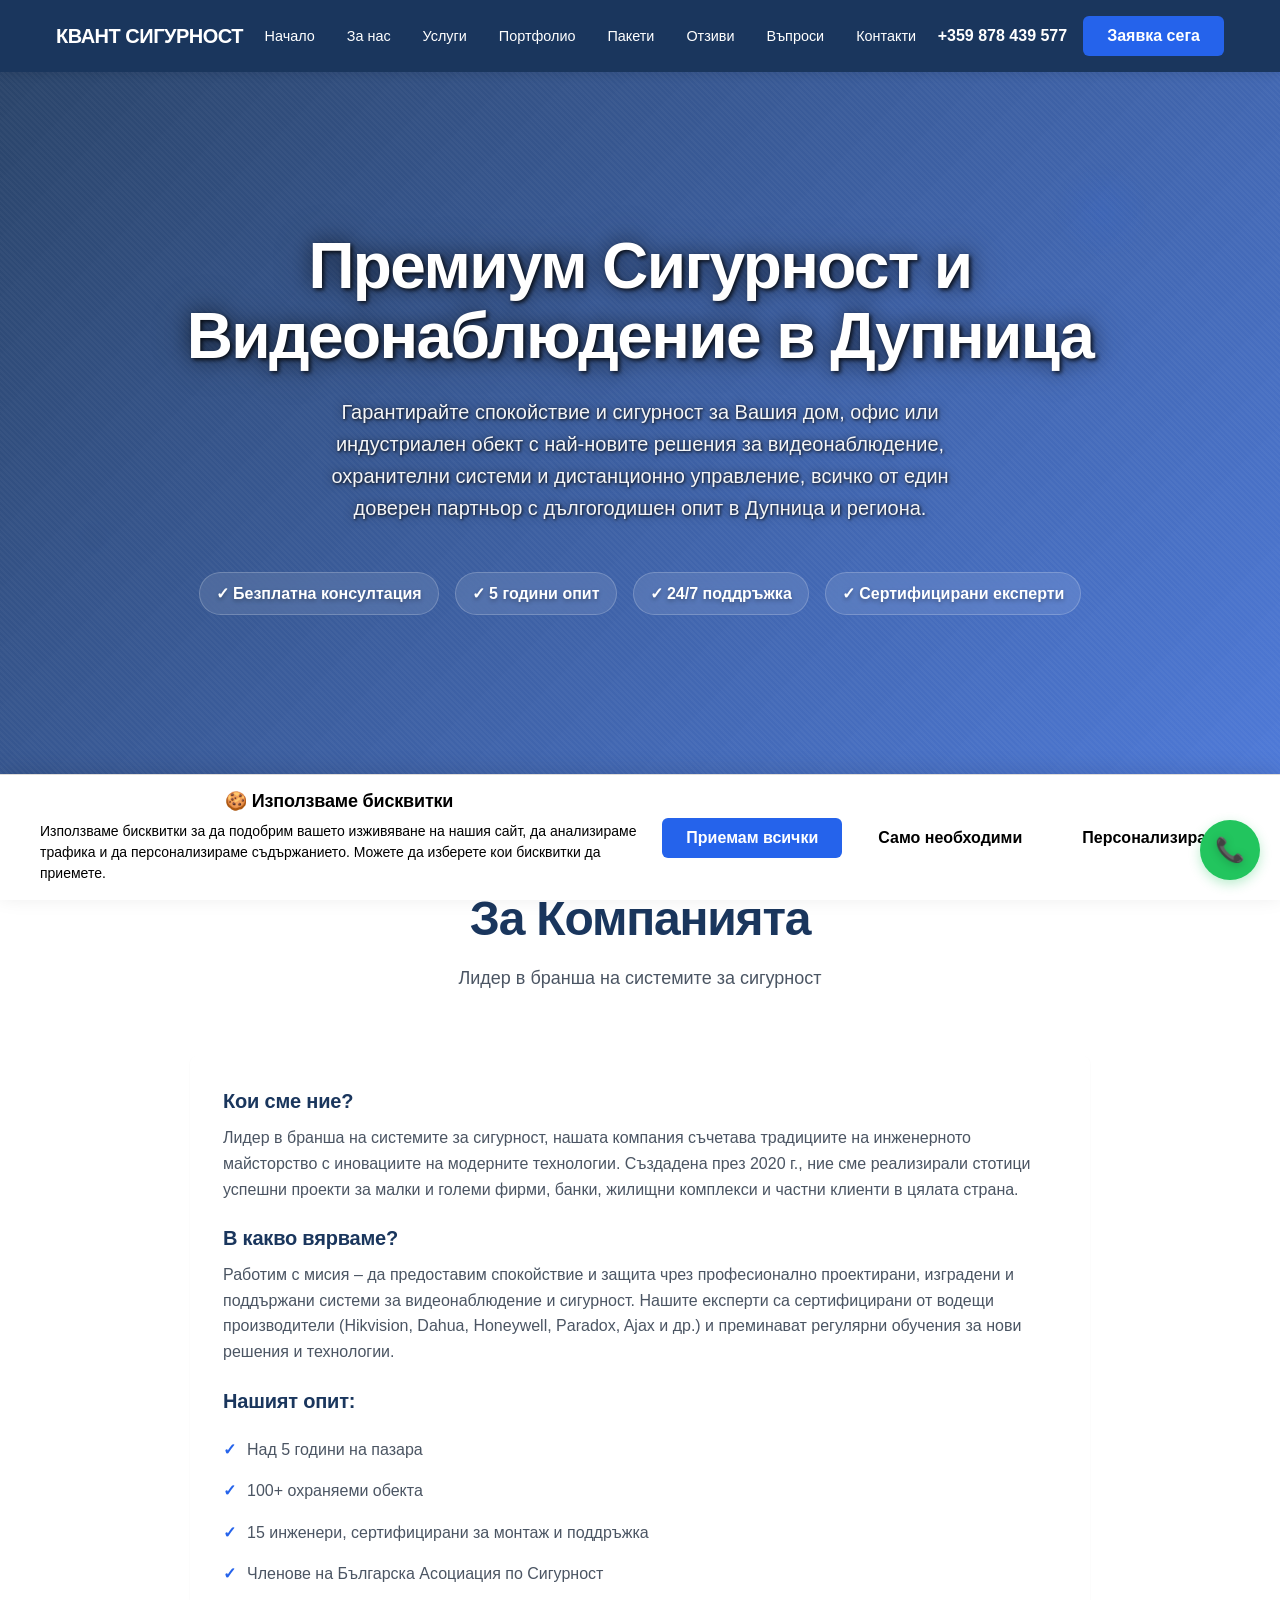
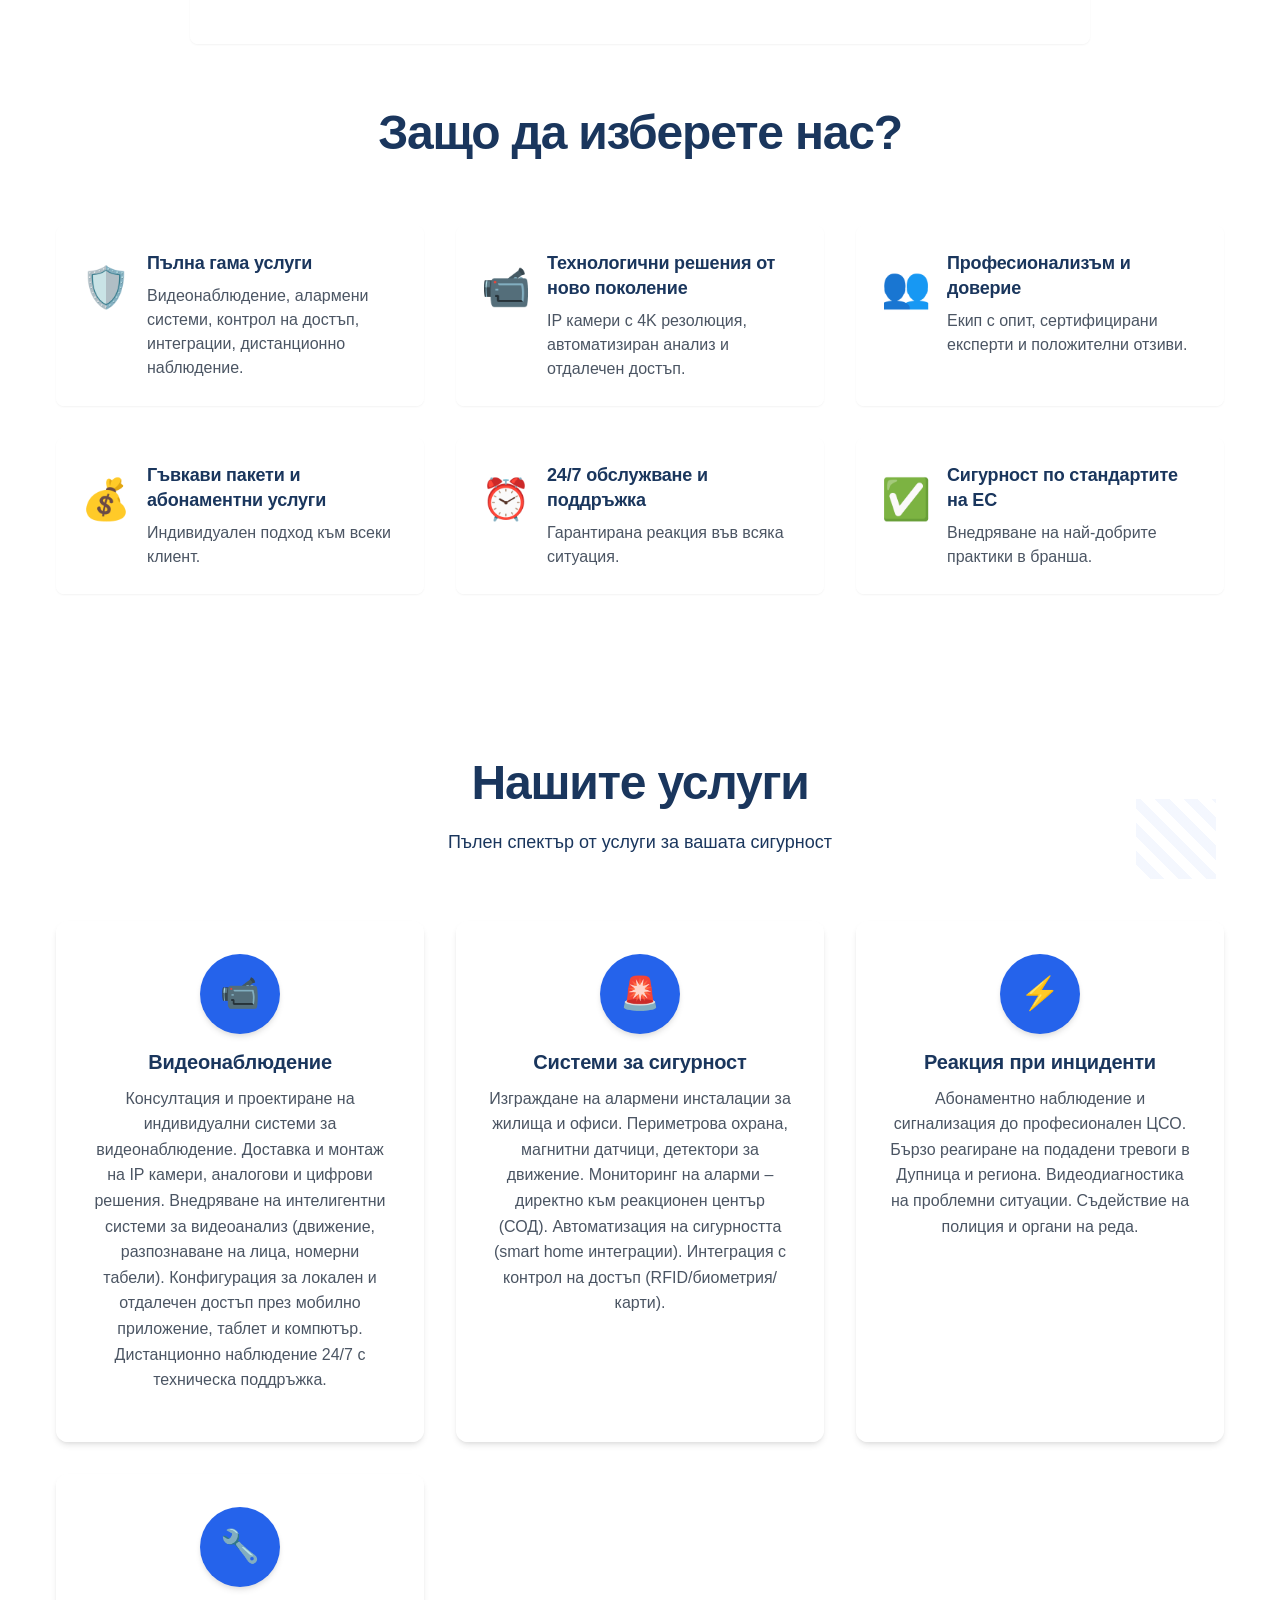
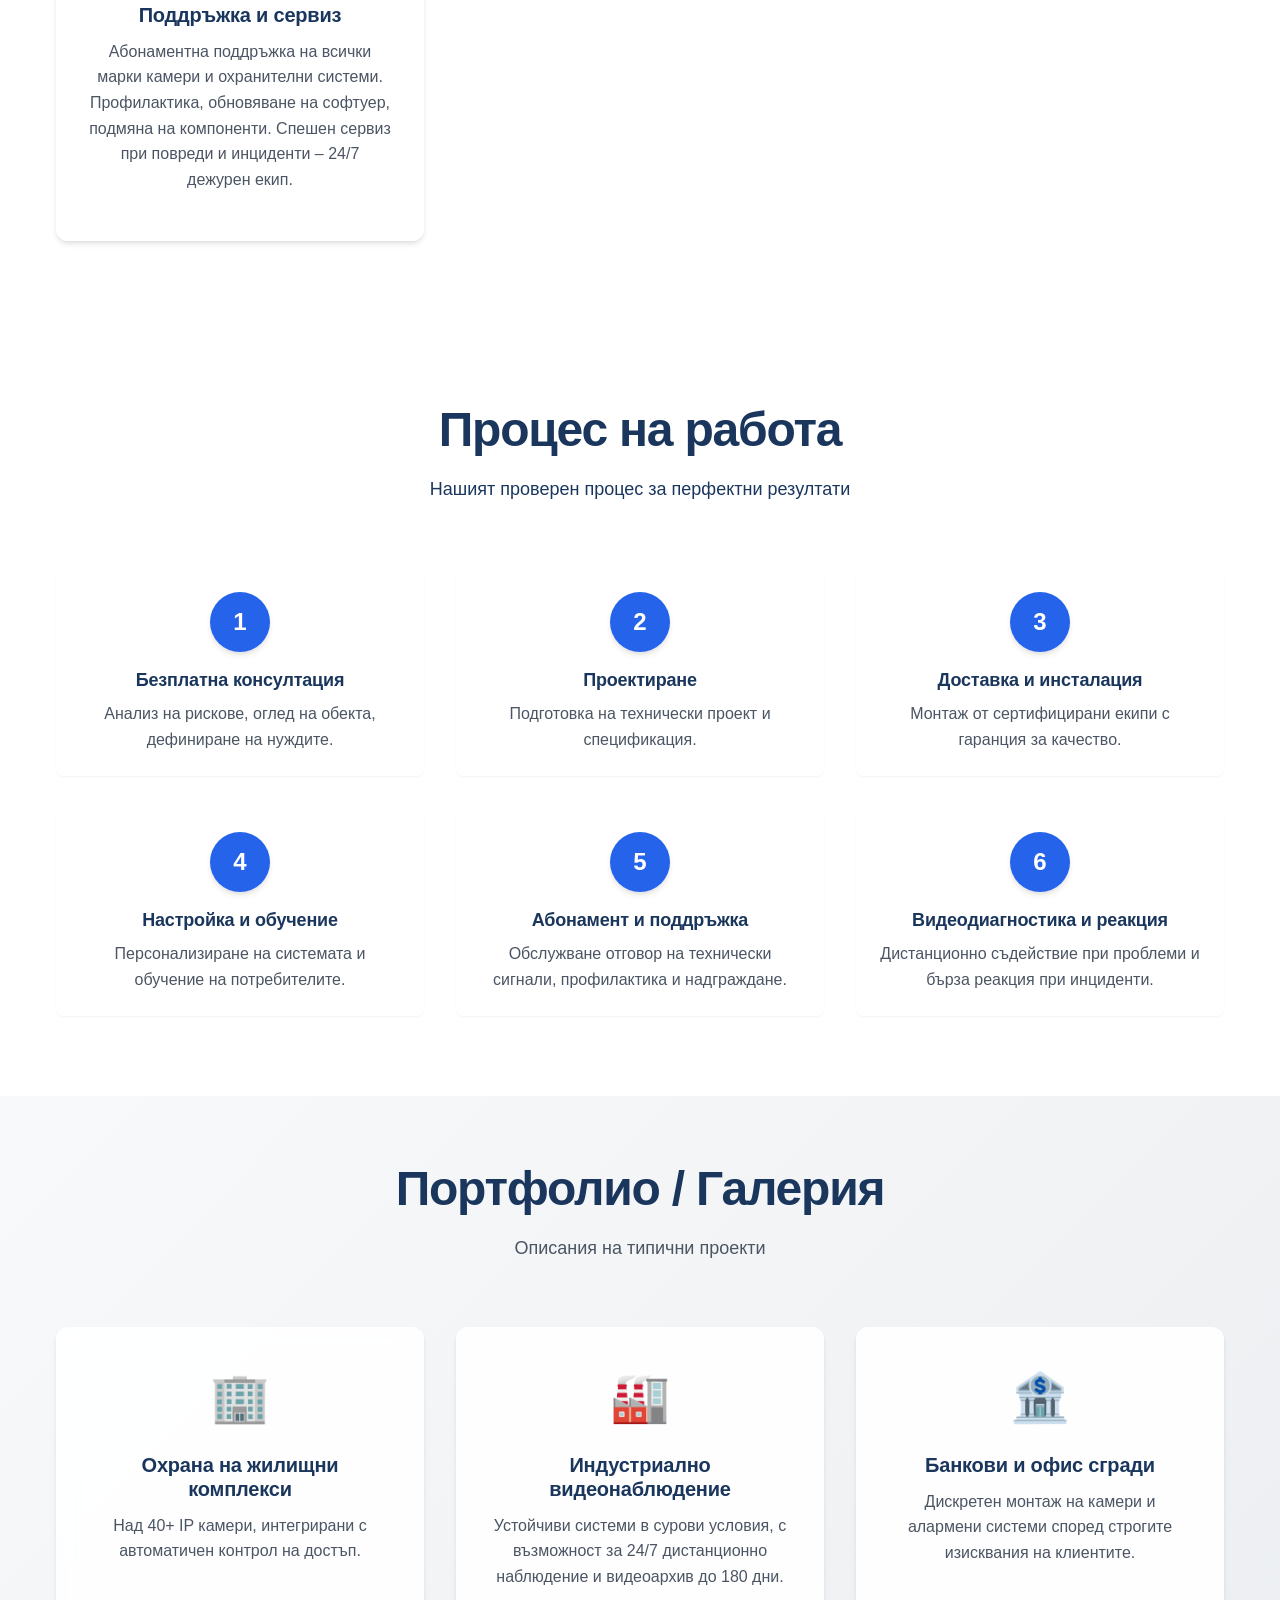
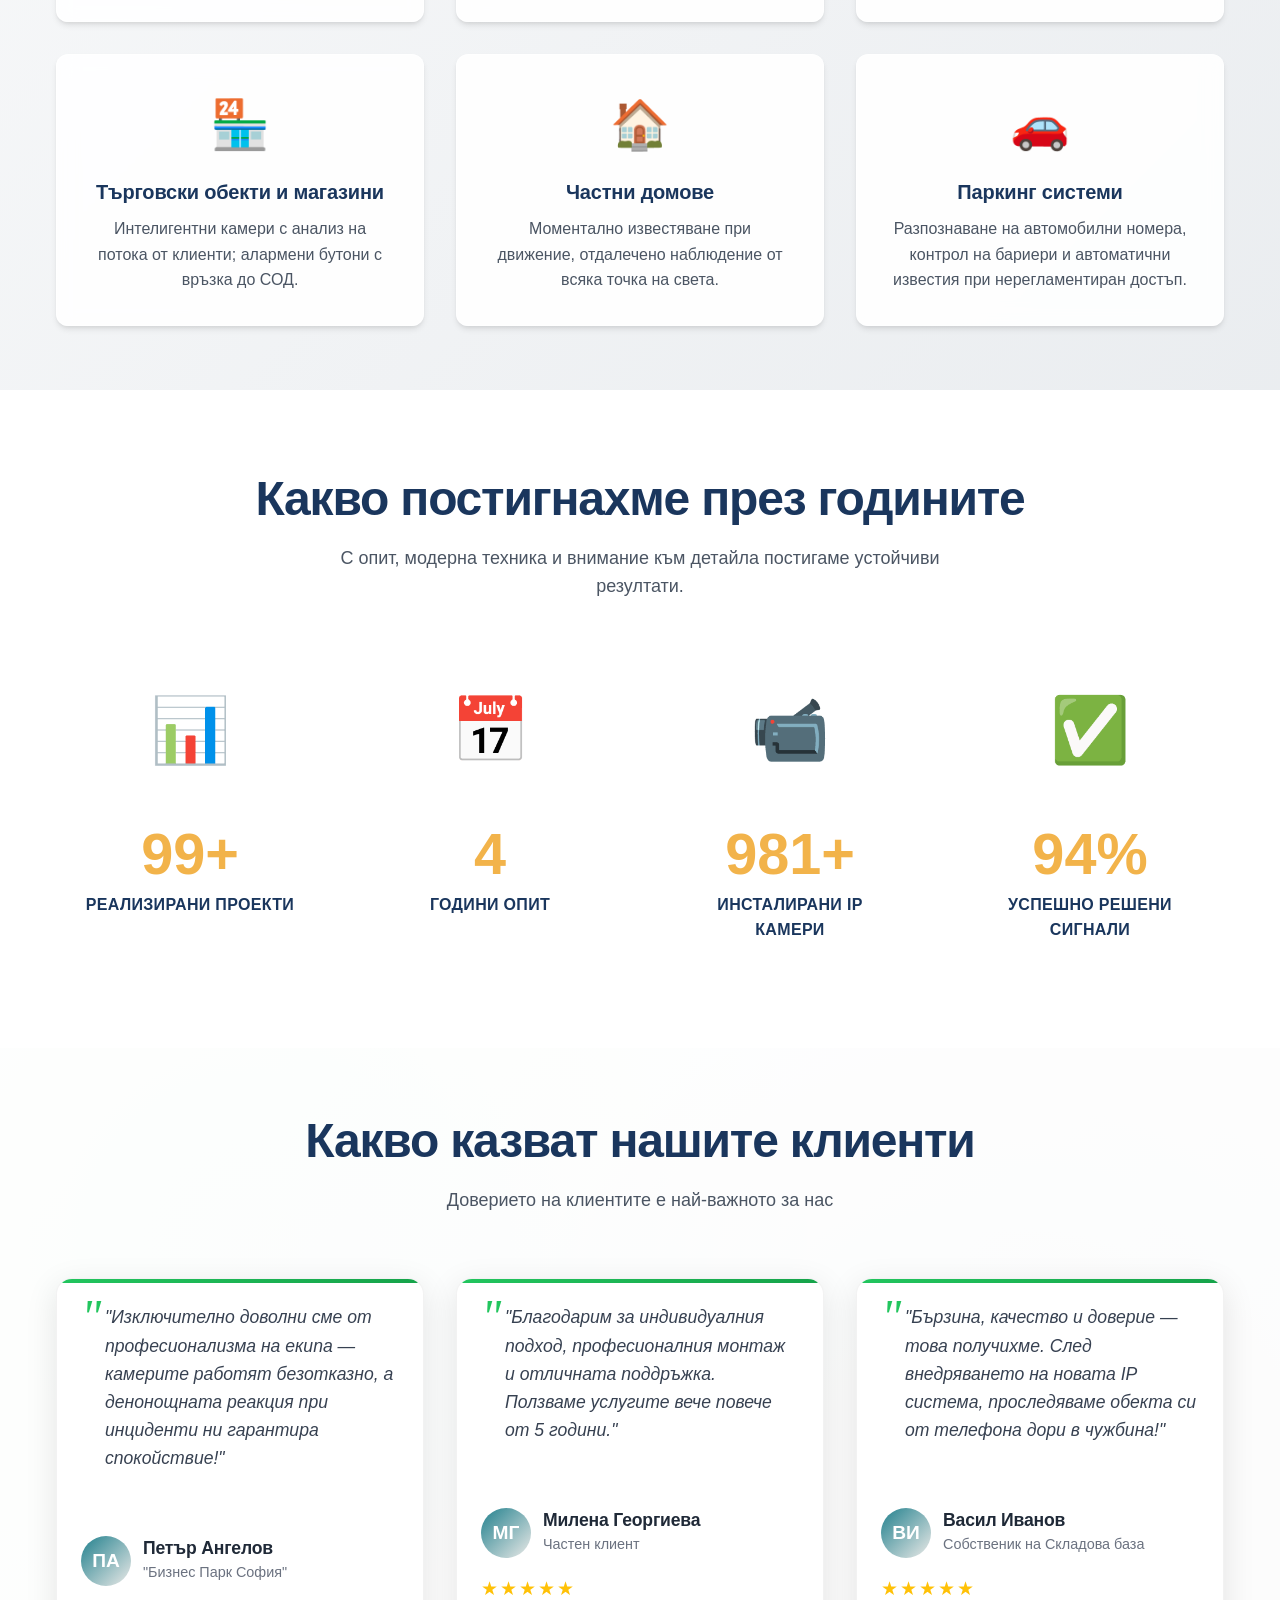
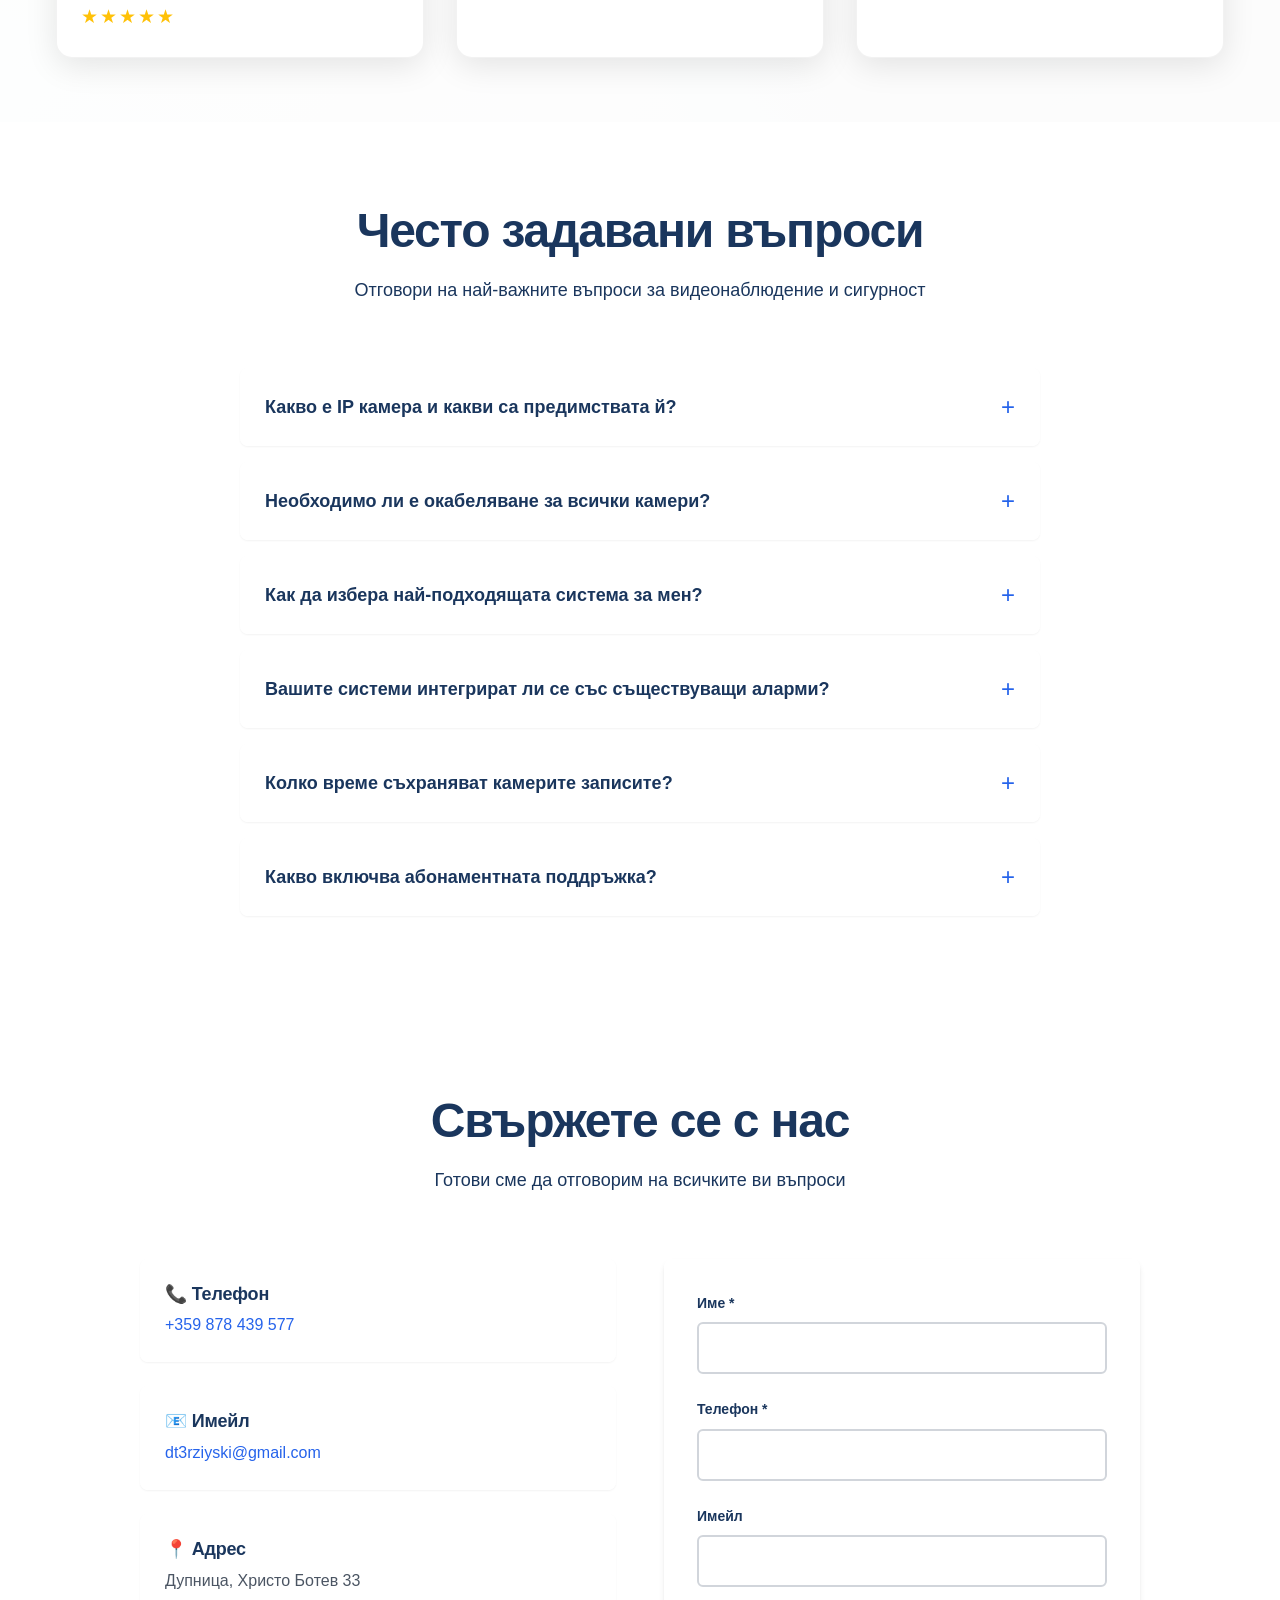
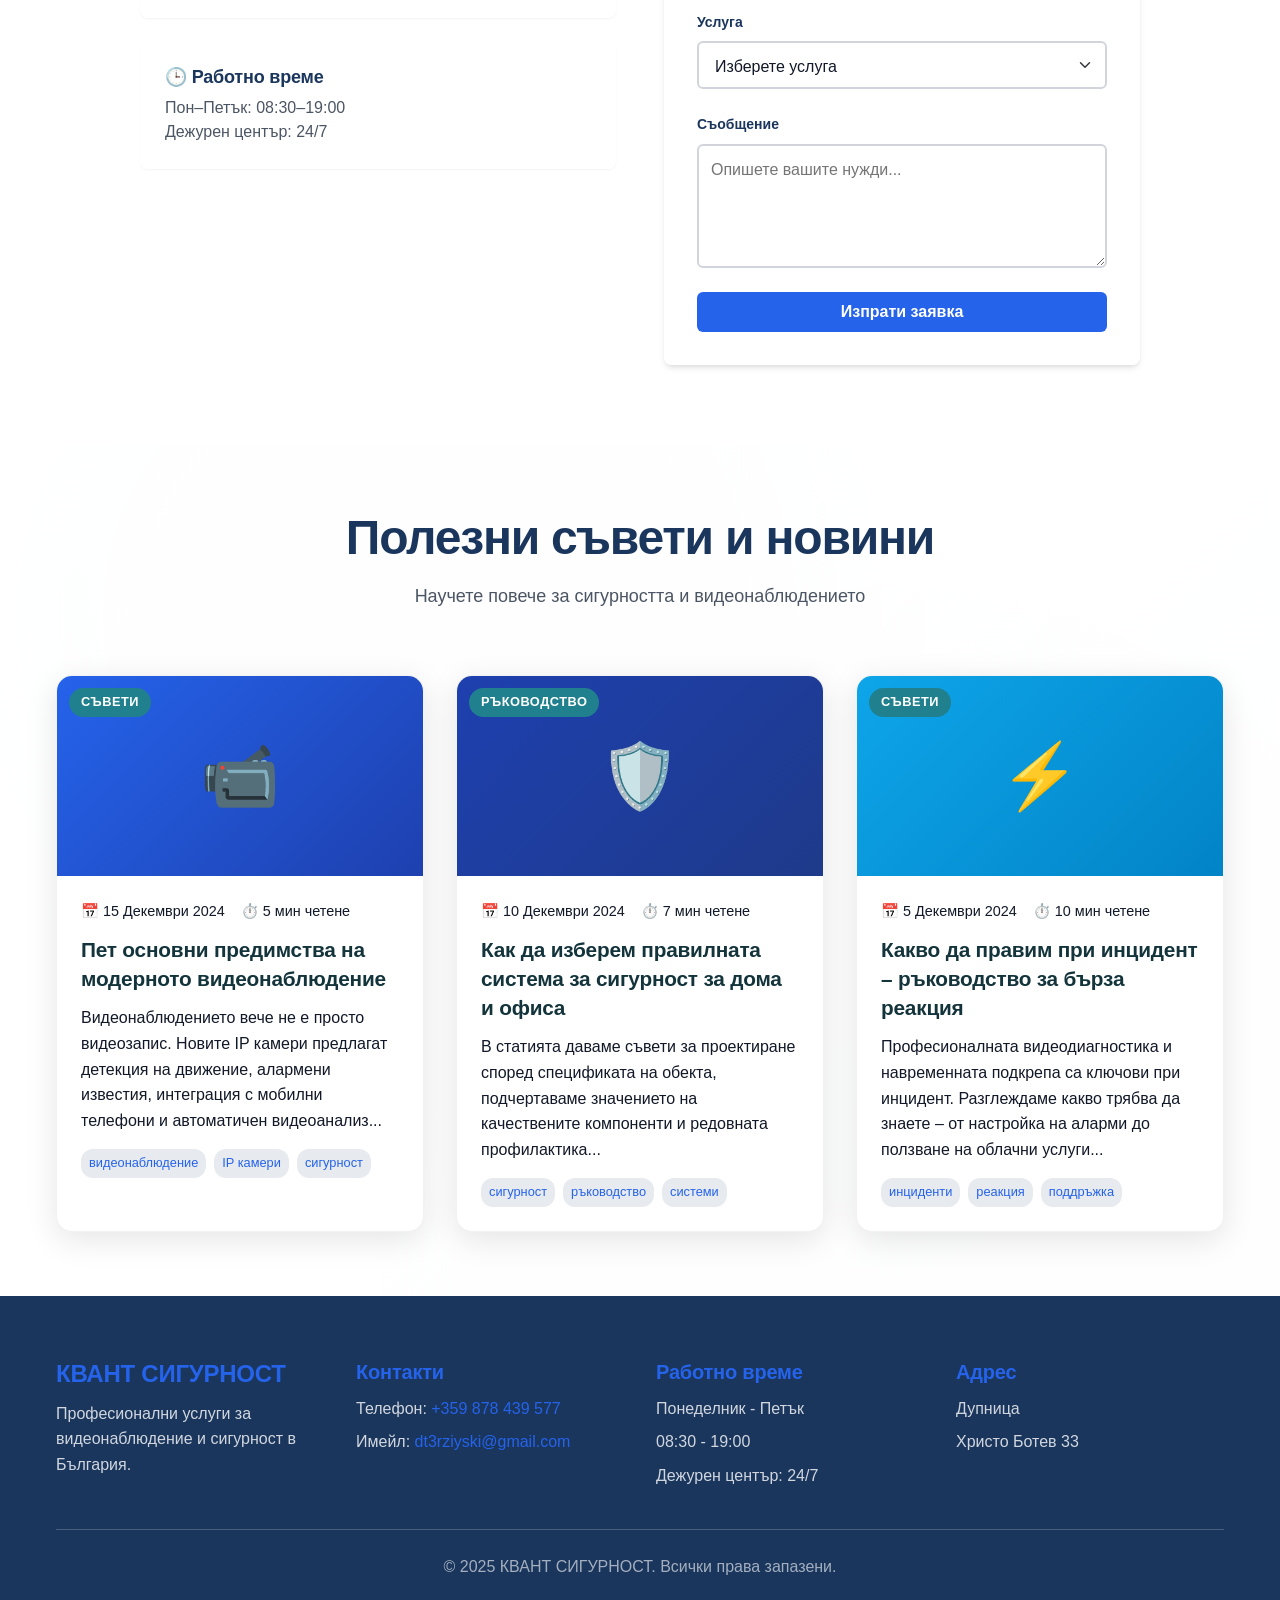
==== commit 94a334d9: "Updates" ====
--- a/index.html
+++ b/index.html
@@ -4,7 +4,7 @@
     <meta charset="UTF-8">
     <meta name="viewport" content="width=device-width, initial-scale=1.0">
     <title>КВАНТ СИГУРНОСТ | Премиум Сигурност и Видеонаблюдение</title>
-    <meta name="description" content="Професионални системи за видеонаблюдение и сигурност в Дупница. 18 години опит, безплатна консултация, 24/7 поддръжка. ☎ +359 878 439 577">
+    <meta name="description" content="Професионални системи за видеонаблюдение и сигурност в Дупница. 5 години опит, безплатна консултация, 24/7 поддръжка. ☎ +359 878 439 577">
     <meta name="keywords" content="видеонаблюдение, IP камери, системи за сигурност, охрана, аларми, монтаж камери, Дупница, България">
     <meta name="author" content="КВАНТ СИГУРНОСТ">
     <meta name="robots" content="index, follow">
@@ -15,8 +15,8 @@
     <meta name="ICBM" content="42.2667, 23.1167">
 
     <!-- Open Graph for Social Media -->
-    <meta property="og:title" content="КВАНТ СИГУРНОСТ | Премиум Сигурност и Видеонаблюдение в Дупница">
-    <meta property="og:description" content="Професионални системи за видеонаблюдение и сигурност в Дупница. 18 години опит, безплатна консултация, 24/7 поддръжка.">
+    <meta property="og:title" content="КВАНТ СИГУРНОСТ | Премиум Сигурност и Видеонаблюдение">
+    <meta property="og:description" content="Професионални системи за видеонаблюдение и сигурност. 5 години опит, безплатна консултация, 24/7 поддръжка.">
     <meta property="og:image" content="https://yoursite.com/images/logo.jpg">
     <meta property="og:url" content="https://yoursite.com">
     <meta property="og:type" content="website">
@@ -25,8 +25,8 @@
 
     <!-- Twitter Card -->
     <meta name="twitter:card" content="summary_large_image">
-    <meta name="twitter:title" content="КВАНТ СИГУРНОСТ | Премиум Сигурност и Видеонаблюдение в Дупница">
-    <meta name="twitter:description" content="Професионални системи за видеонаблюдение и сигурност в Дупница. 18 години опит, безплатна консултация, 24/7 поддръжка.">
+    <meta name="twitter:title" content="КВАНТ СИГУРНОСТ | Премиум Сигурност и Видеонаблюдение">
+    <meta name="twitter:description" content="Професионални системи за видеонаблюдение и сигурност. 5 години опит, безплатна консултация, 24/7 поддръжка.">
     <meta name="twitter:image" content="https://yoursite.com/images/logo.jpg">
 
     <!-- Local Business Schema -->
@@ -35,12 +35,12 @@
       "@context": "https://schema.org",
       "@type": "LocalBusiness",
       "name": "КВАНТ СИГУРНОСТ",
-      "description": "Професионални системи за видеонаблюдение и сигурност в Дупница. 18 години опит, безплатна консултация, 24/7 поддръжка.",
-      "telephone": "+359878439577",
-      "email": "office@videonabludenie-bg.com",
+    "description": "Професионални системи за видеонаблюдение и сигурност. 5 години опит, безплатна консултация, 24/7 поддръжка.",
+    "telephone": "+359878439577",
+    "email": "dt3rziyski@gmail.com",
       "address": {
         "@type": "PostalAddress",
-        "streetAddress": "ул. Цар Борис III 15",
+        "streetAddress": "Христо Ботев 33",
         "addressLocality": "Дупница",
         "addressCountry": "BG"
       },
@@ -94,7 +94,7 @@
                     <li><a href="#about">За нас</a></li>
                     <li><a href="#services">Услуги</a></li>
                     <li><a href="#gallery">Портфолио</a></li>
-                    <li><a href="#pricing">Цени</a></li>
+                    <li><a href="#pricing">Пакети</a></li>
                     <li><a href="#testimonials">Отзиви</a></li>
                     <li><a href="#faq">Въпроси</a></li>
                     <li><a href="#contact">Контакти</a></li>
@@ -123,10 +123,10 @@
             <div class="container">
                 <div class="hero__content">
                     <h1 class="hero__title">Премиум Сигурност и Видеонаблюдение в Дупница</h1>
-                    <p class="hero__subtitle">Гарантирайте спокойствие и сигурност за Вашия дом, офис или индустриален обект с най-новите решения за видеонаблюдение, охранителни системи и дистанционно управление – всичко от един доверен партньор с дългогодишен опит в Дупница и региона.</p>
+                    <p class="hero__subtitle">Гарантирайте спокойствие и сигурност за Вашия дом, офис или индустриален обект с най-новите решения за видеонаблюдение, охранителни системи и дистанционно управление, всичко от един доверен партньор с дългогодишен опит в Дупница и региона.</p>
                     <div class="hero__features">
                         <div class="hero__feature">✓ Безплатна консултация</div>
-                        <div class="hero__feature">✓ 18 години опит</div>
+                        <div class="hero__feature">✓ 5 години опит</div>
                         <div class="hero__feature">✓ 24/7 поддръжка</div>
                         <div class="hero__feature">✓ Сертифицирани експерти</div>
                     </div>
@@ -147,16 +147,15 @@
                 <div class="about-content">
                     <div class="about-text">
                         <h3>Кои сме ние?</h3>
-                        <p>Лидер в бранша на системите за сигурност, нашата компания съчетава традициите на инженерното майсторство с иновациите на модерните технологии. Създадена през 2005 г., ние сме реализирали стотици успешни проекти за малки и големи фирми, банки, жилищни комплекси и частни клиенти в цялата страна.</p>
+                        <p>Лидер в бранша на системите за сигурност, нашата компания съчетава традициите на инженерното майсторство с иновациите на модерните технологии. Създадена през 2020 г., ние сме реализирали стотици успешни проекти за малки и големи фирми, банки, жилищни комплекси и частни клиенти в цялата страна.</p>
                         
                         <h3>В какво вярваме?</h3>
                         <p>Работим с мисия – да предоставим спокойствие и защита чрез професионално проектирани, изградени и поддържани системи за видеонаблюдение и сигурност. Нашите експерти са сертифицирани от водещи производители (Hikvision, Dahua, Honeywell, Paradox, Ajax и др.) и преминават регулярни обучения за нови решения и технологии.</p>
                         
                         <h3>Нашият опит:</h3>
                         <ul>
-                            <li>Над 18 години на пазара</li>
-                            <li>1200+ охраняеми обекта</li>
-                            <li>26 корпоративни държавни и международни клиента</li>
+                            <li>Над 5 години на пазара</li>
+                            <li>100+ охраняеми обекта</li>
                             <li>15 инженери, сертифицирани за монтаж и поддръжка</li>
                             <li>Членове на Българска Асоциация по Сигурност</li>
                         </ul>
@@ -195,7 +194,7 @@
                     <div class="feature">
                         <div class="feature__icon">💰</div>
                         <div class="feature__content">
-                            <h3>Гъвкави цени и абонаментни пакети</h3>
+                            <h3>Гъвкави пакети и абонаментни услуги</h3>
                             <p>Индивидуален подход към всеки клиент.</p>
                         </div>
                     </div>
@@ -364,13 +363,13 @@
             </div>
         </section>
 
-        <!-- Pricing Section -->
-        <section class="pricing" id="pricing">
+        <!-- Pricing Section (hidden) -->
+        <section class="pricing" id="pricing" style="display:none;" aria-hidden="true">
             <div class="pricing__background"></div>
             <div class="pricing__overlay"></div>
             <div class="container">
                 <div class="section-header">
-                    <h2>Цени и пакети</h2>
+                    <h2>Пакети</h2>
                     <p>Специални оферти за професионални системи за сигурност</p>
                 </div>
                 
@@ -378,7 +377,6 @@
                     <div class="pricing-card">
                         <div class="pricing-card__illustration">⭐</div>
                         <h3>Стартов</h3>
-                        <div class="pricing-card__price">990 лв.</div>
                         <p>Идеален за малки обекти</p>
                         <ul>
                             <li>2 камери HD</li>
@@ -392,11 +390,10 @@
                     <div class="pricing-card featured">
                         <div class="pricing-card__illustration">⭐⭐</div>
                         <h3>Стандарт</h3>
-                        <div class="pricing-card__price">1790 лв.</div>
                         <p>Най-популярният пакет</p>
                         <ul>
                             <li>4 IP камери</li>
-                            <li>Видеоаналитика</li>
+                            <li>видеоанализ</li>
                             <li>Мобилен достъп</li>
                             <li>Монтаж и обучение</li>
                         </ul>
@@ -406,7 +403,6 @@
                     <div class="pricing-card">
                         <div class="pricing-card__illustration">⭐⭐⭐</div>
                         <h3>Бизнес</h3>
-                        <div class="pricing-card__price">3790 лв.</div>
                         <p>За средни и големи обекти</p>
                         <ul>
                             <li>8+ камери</li>
@@ -420,7 +416,6 @@
                     <div class="pricing-card">
                         <div class="pricing-card__illustration">🏢</div>
                         <h3>Корпоративен</h3>
-                        <div class="pricing-card__price">По оферта</div>
                         <p>Индивидуален проект</p>
                         <ul>
                             <li>Индивидуален проект</li>
@@ -434,7 +429,6 @@
                     <div class="pricing-card">
                         <div class="pricing-card__illustration">🔧</div>
                         <h3>Абонаментна поддръжка</h3>
-                        <div class="pricing-card__price">от 85 лв./мес.</div>
                         <p>Професионална поддръжка</p>
                         <ul>
                             <li>Профилактика</li>
@@ -466,19 +460,19 @@
                 <div class="stats-grid">
                     <div class="stat">
                         <div class="stat__diamond">📊</div>
-                        <div class="stat__number" data-count="1200" data-suffix="+">0</div>
+                        <div class="stat__number" data-count="100" data-suffix="+">0</div>
                         <div class="stat__label">РЕАЛИЗИРАНИ ПРОЕКТИ</div>
                     </div>
                     
                     <div class="stat">
                         <div class="stat__diamond">📅</div>
-                        <div class="stat__number" data-count="18">0</div>
+                        <div class="stat__number" data-count="5">0</div>
                         <div class="stat__label">ГОДИНИ ОПИТ</div>
                     </div>
                     
                     <div class="stat">
                         <div class="stat__diamond">📹</div>
-                        <div class="stat__number" data-count="4000" data-suffix="+">0</div>
+                        <div class="stat__number" data-count="1000" data-suffix="+">0</div>
                         <div class="stat__label">ИНСТАЛИРАНИ IP КАМЕРИ</div>
                     </div>
                     
@@ -488,17 +482,9 @@
                         <div class="stat__label">УСПЕШНО РЕШЕНИ СИГНАЛИ</div>
                     </div>
                     
-                    <div class="stat">
-                        <div class="stat__diamond">👥</div>
-                        <div class="stat__number" data-count="24">0</div>
-                        <div class="stat__label">ЕКИПА В СТРАНАТА</div>
-                    </div>
-                    
-                    <div class="stat">
-                        <div class="stat__diamond">🏢</div>
-                        <div class="stat__number" data-count="50" data-suffix="+">0</div>
-                        <div class="stat__label">КОРПОРАТИВНИ КЛИЕНТИ</div>
-                    </div>
+                    <!-- stat block for teams removed as requested -->
+                    
+                    <!-- corporate clients stat removed as requested -->
                 </div>
             </div>
         </section>
@@ -673,12 +659,12 @@
                         
                         <div class="contact-item">
                             <h3>📧 Имейл</h3>
-                            <p><a href="mailto:office@videonabludenie-bg.com">office@videonabludenie-bg.com</a></p>
+                            <p><a href="mailto:dt3rziyski@gmail.com">dt3rziyski@gmail.com</a></p>
                         </div>
                         
                         <div class="contact-item">
                             <h3>📍 Адрес</h3>
-                            <p>Дупница, ул. Цар Борис III 15</p>
+                            <p>Дупница, Христо Ботев 33</p>
                         </div>
                         
                         <div class="contact-item">
@@ -746,7 +732,7 @@
                                 <span class="blog-card__read-time">5 мин четене</span>
                             </div>
                             <h3 class="blog-card__title">Пет основни предимства на модерното видеонаблюдение</h3>
-                            <p class="blog-card__excerpt">Видеонаблюдението вече не е просто запис на кадри – новите IP камери предлагат детекция на движение, алармени известия, интеграция с мобилни телефони и автоматичен видеоанализ...</p>
+                            <p class="blog-card__excerpt">Видеонаблюдението вече не е просто видеозапис. Новите IP камери предлагат детекция на движение, алармени известия, интеграция с мобилни телефони и автоматичен видеоанализ...</p>
                             <div class="blog-card__tags">
                                 <span class="tag">видеонаблюдение</span>
                                 <span class="tag">IP камери</span>
@@ -881,13 +867,13 @@
             <div class="footer__content">
                 <div class="footer__section">
                     <h3>КВАНТ СИГУРНОСТ</h3>
-                    <p>Професионални услуги за видеонаблюдение и сигурност в Дупница и региона.</p>
+                    <p>Професионални услуги за видеонаблюдение и сигурност в България.</p>
                 </div>
                 
                 <div class="footer__section">
                     <h4>Контакти</h4>
                     <p>Телефон: <a href="tel:+359878439577">+359 878 439 577</a></p>
-                    <p>Имейл: <a href="mailto:office@videonabludenie-bg.com">office@videonabludenie-bg.com</a></p>
+                    <p>Имейл: <a href="mailto:dt3rziyski@gmail.com">dt3rziyski@gmail.com</a></p>
                 </div>
                 
                 <div class="footer__section">
@@ -900,7 +886,7 @@
                 <div class="footer__section">
                     <h4>Адрес</h4>
                     <p>Дупница</p>
-                    <p>ул. Цар Борис III 15</p>
+                    <p>Христо Ботев 33</p>
                 </div>
             </div>
             
@@ -922,8 +908,30 @@
         // Replace with your GA4 Measurement ID, e.g., 'G-XXXXXXX'
         window.GA_MEASUREMENT_ID = 'G-XXXXXXXXXX';
     </script>
-
     <script src="app.js"></script>
+    <script>
+    document.addEventListener('DOMContentLoaded', function () {
+        function showPricingAndScroll() {
+            var sec = document.getElementById('pricing');
+            if (!sec) return;
+            if (sec.style.display === 'none') sec.style.display = '';
+            sec.setAttribute('aria-hidden', 'false');
+            sec.scrollIntoView({ behavior: 'smooth' });
+        }
+
+        document.querySelectorAll('a[href="#pricing"]').forEach(function (link) {
+            link.addEventListener('click', function (e) {
+                e.preventDefault();
+                showPricingAndScroll();
+                // try to close mobile nav if toggle exists
+                var navToggle = document.getElementById('nav-toggle');
+                if (navToggle && window.getComputedStyle(navToggle).display !== 'none') {
+                    try { navToggle.click(); } catch (err) { /* ignore */ }
+                }
+            });
+        });
+    });
+    </script>
 </body>
 </html>
 
--- a/style.css
+++ b/style.css
@@ -3147,6 +3147,9 @@
 }
 
 
+
+/* Theme toggle removed - styles reverted */
+
 /* Gallery Modal Styles */
 .gallery-modal {
     position: fixed;
@@ -3690,7 +3693,7 @@
 
 .blog-modal__content {
     position: relative;
-    background: #ffffff;
+  background: #ffffff;
     margin: 2rem auto;
     max-width: 800px;
     width: 90%;
@@ -3769,8 +3772,8 @@
     max-height: 60vh;
     overflow-y: auto;
     line-height: 1.8;
-    background: #ffffff;
-    color: var(--color-text);
+  background: #ffffff;
+  color: var(--color-text);
 }
 
 .blog-modal__body p,
@@ -3926,6 +3929,36 @@
     filter: drop-shadow(0 2px 4px rgba(0, 0, 0, 0.2));
 }
 
+/* Pulsing animation for the sticky phone icon */
+@keyframes stickyPhonePulse {
+  0% {
+    transform: scale(1);
+    opacity: 1;
+    text-shadow: 0 0 0 rgba(0,0,0,0);
+  }
+  50% {
+    transform: scale(1.12);
+    opacity: 0.95;
+  }
+  100% {
+    transform: scale(1);
+    opacity: 1;
+  }
+}
+
+.sticky-phone__icon {
+  /* Use a subtle, non-distracting pulse */
+  animation: stickyPhonePulse 1.6s cubic-bezier(0.4, 0, 0.2, 1) infinite;
+  will-change: transform, opacity;
+}
+
+/* Respect user preference for reduced motion */
+@media (prefers-reduced-motion: reduce) {
+  .sticky-phone__icon {
+    animation: none !important;
+  }
+}
+
 /* Mobile responsive for sticky contact */
 @media (max-width: 480px) {
     .sticky-contact {
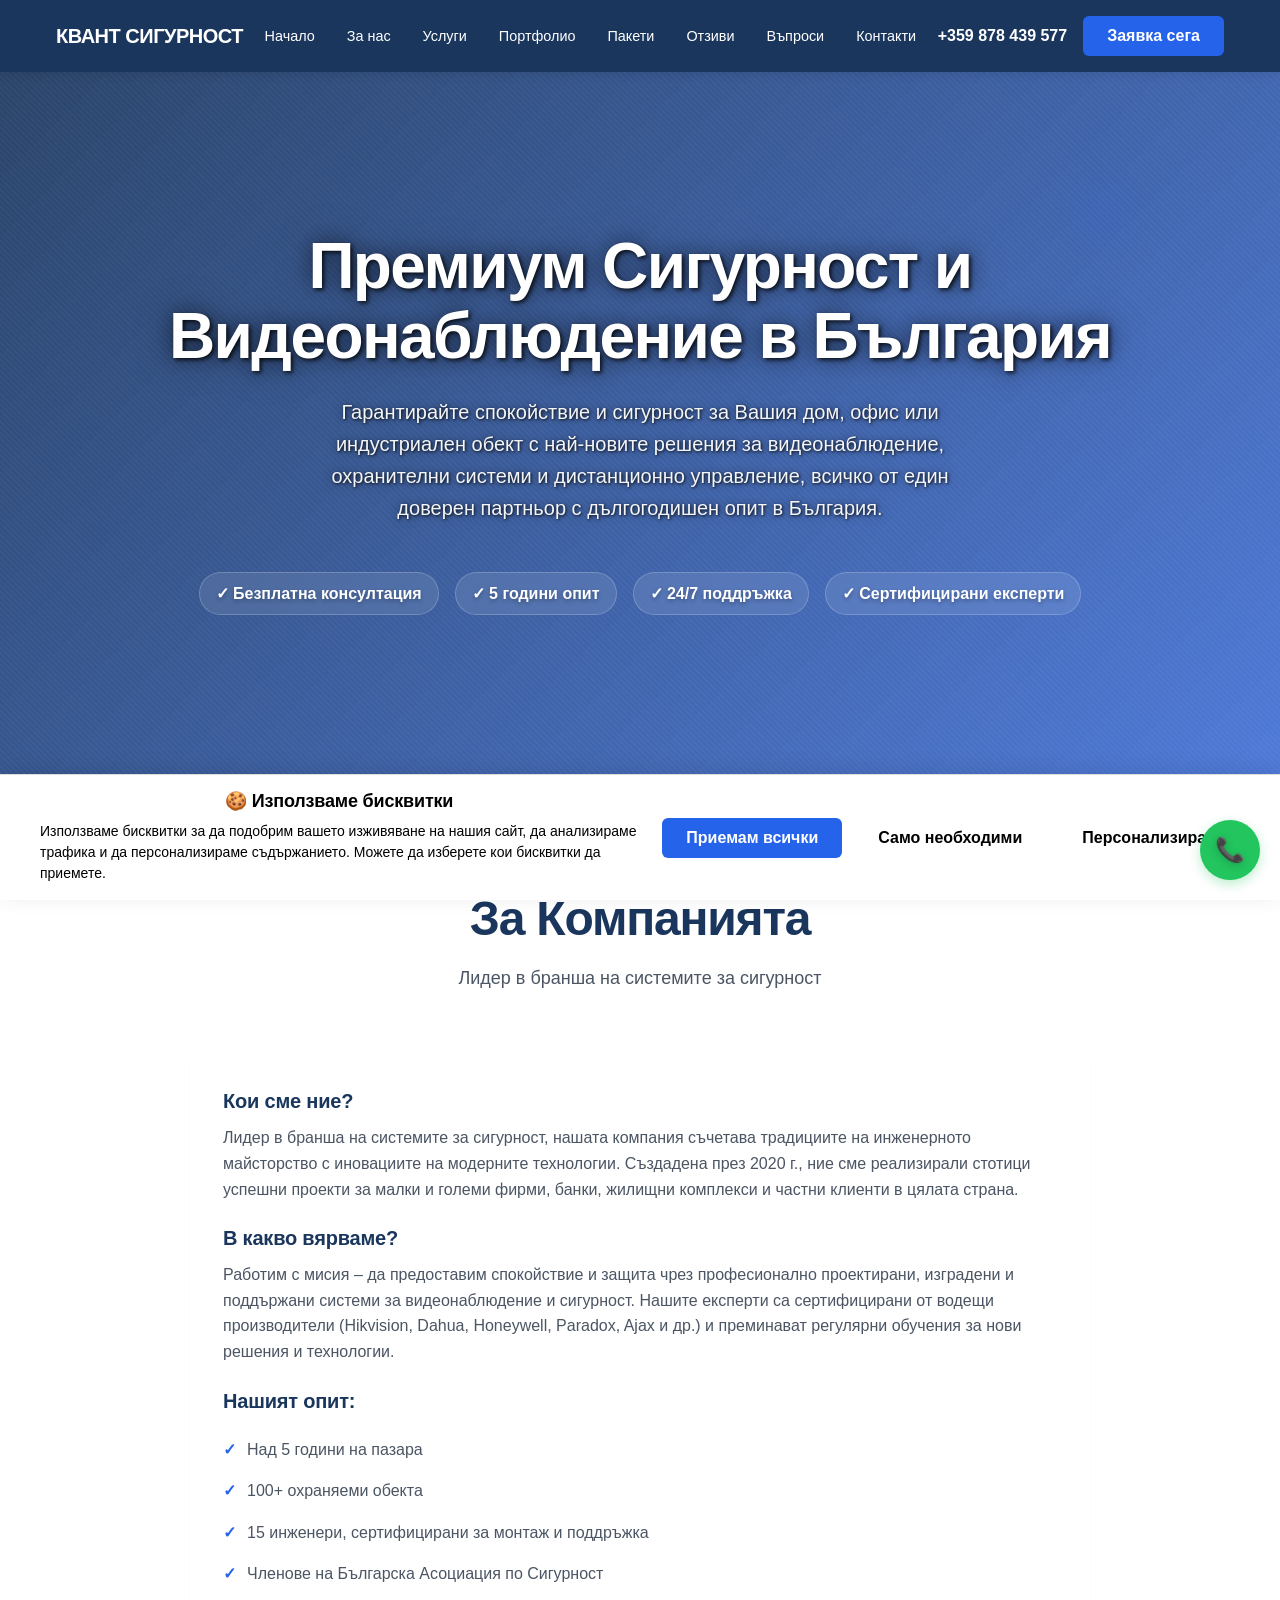
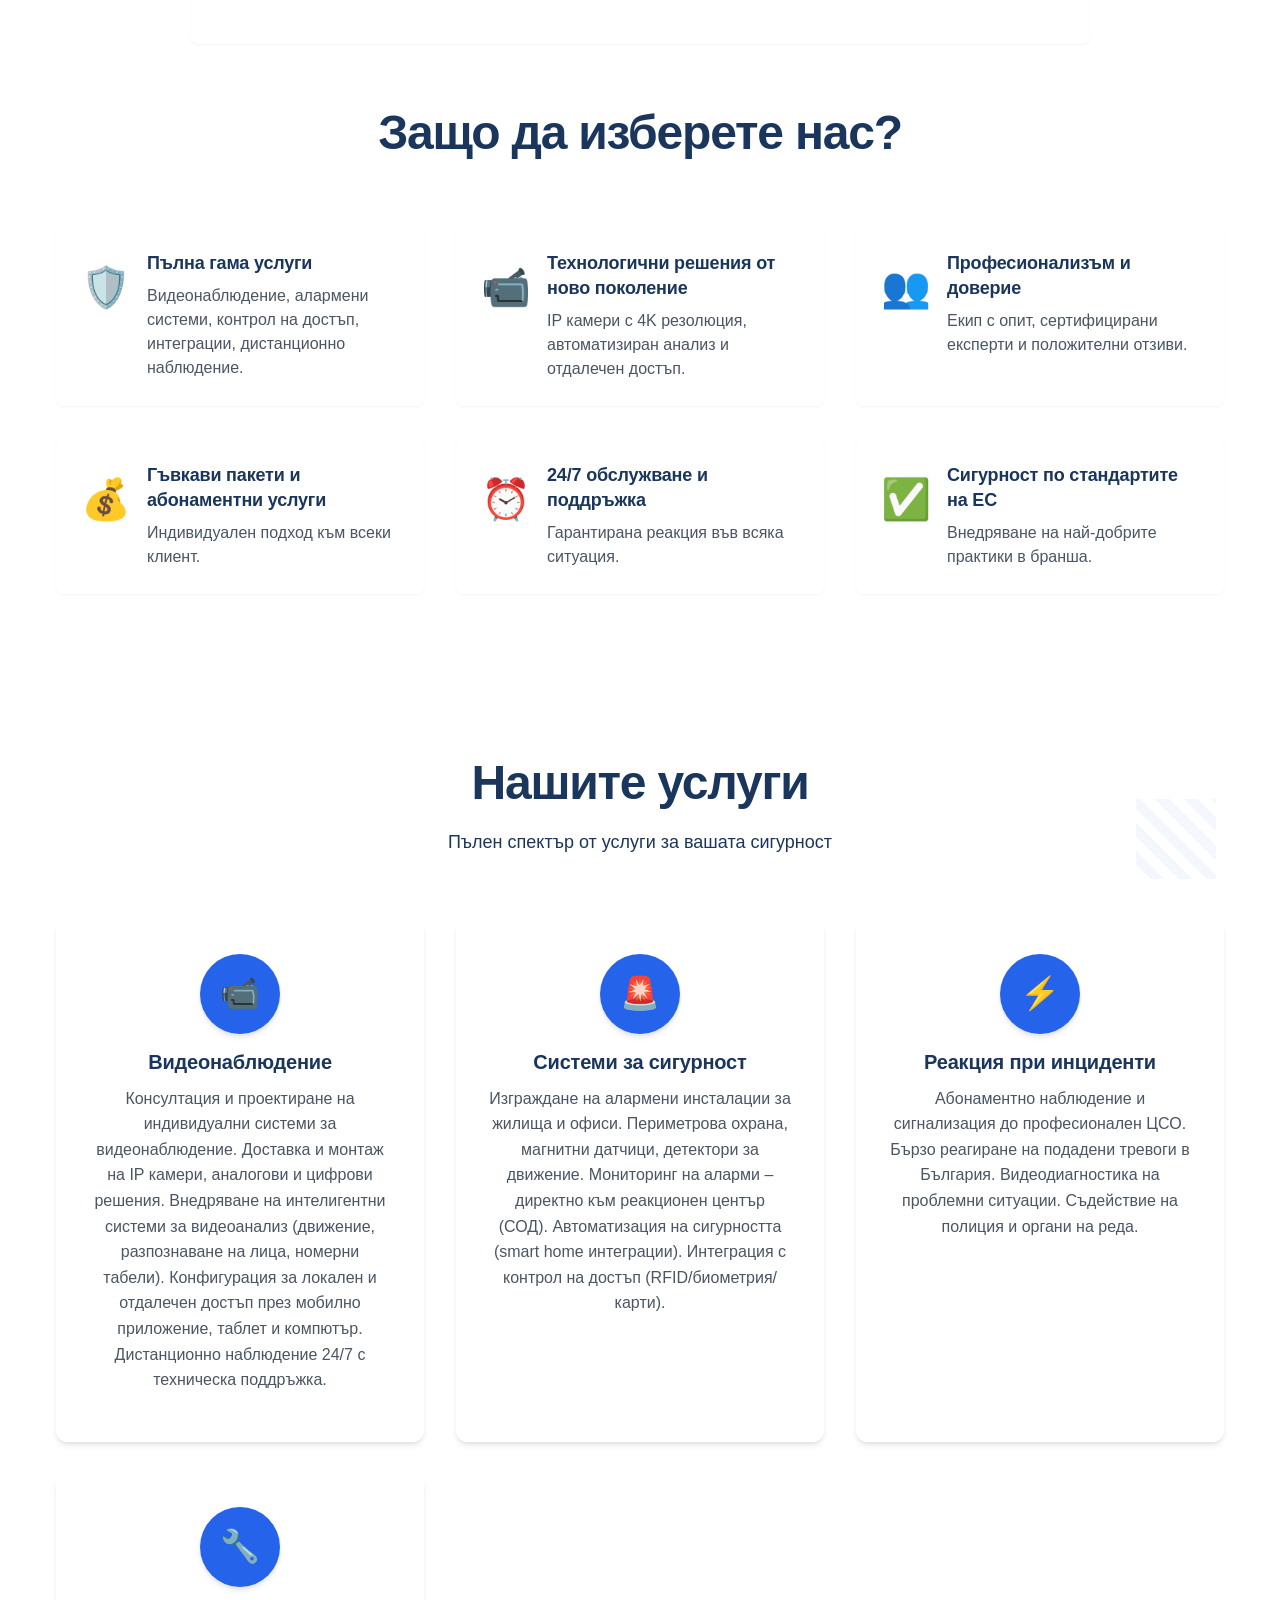
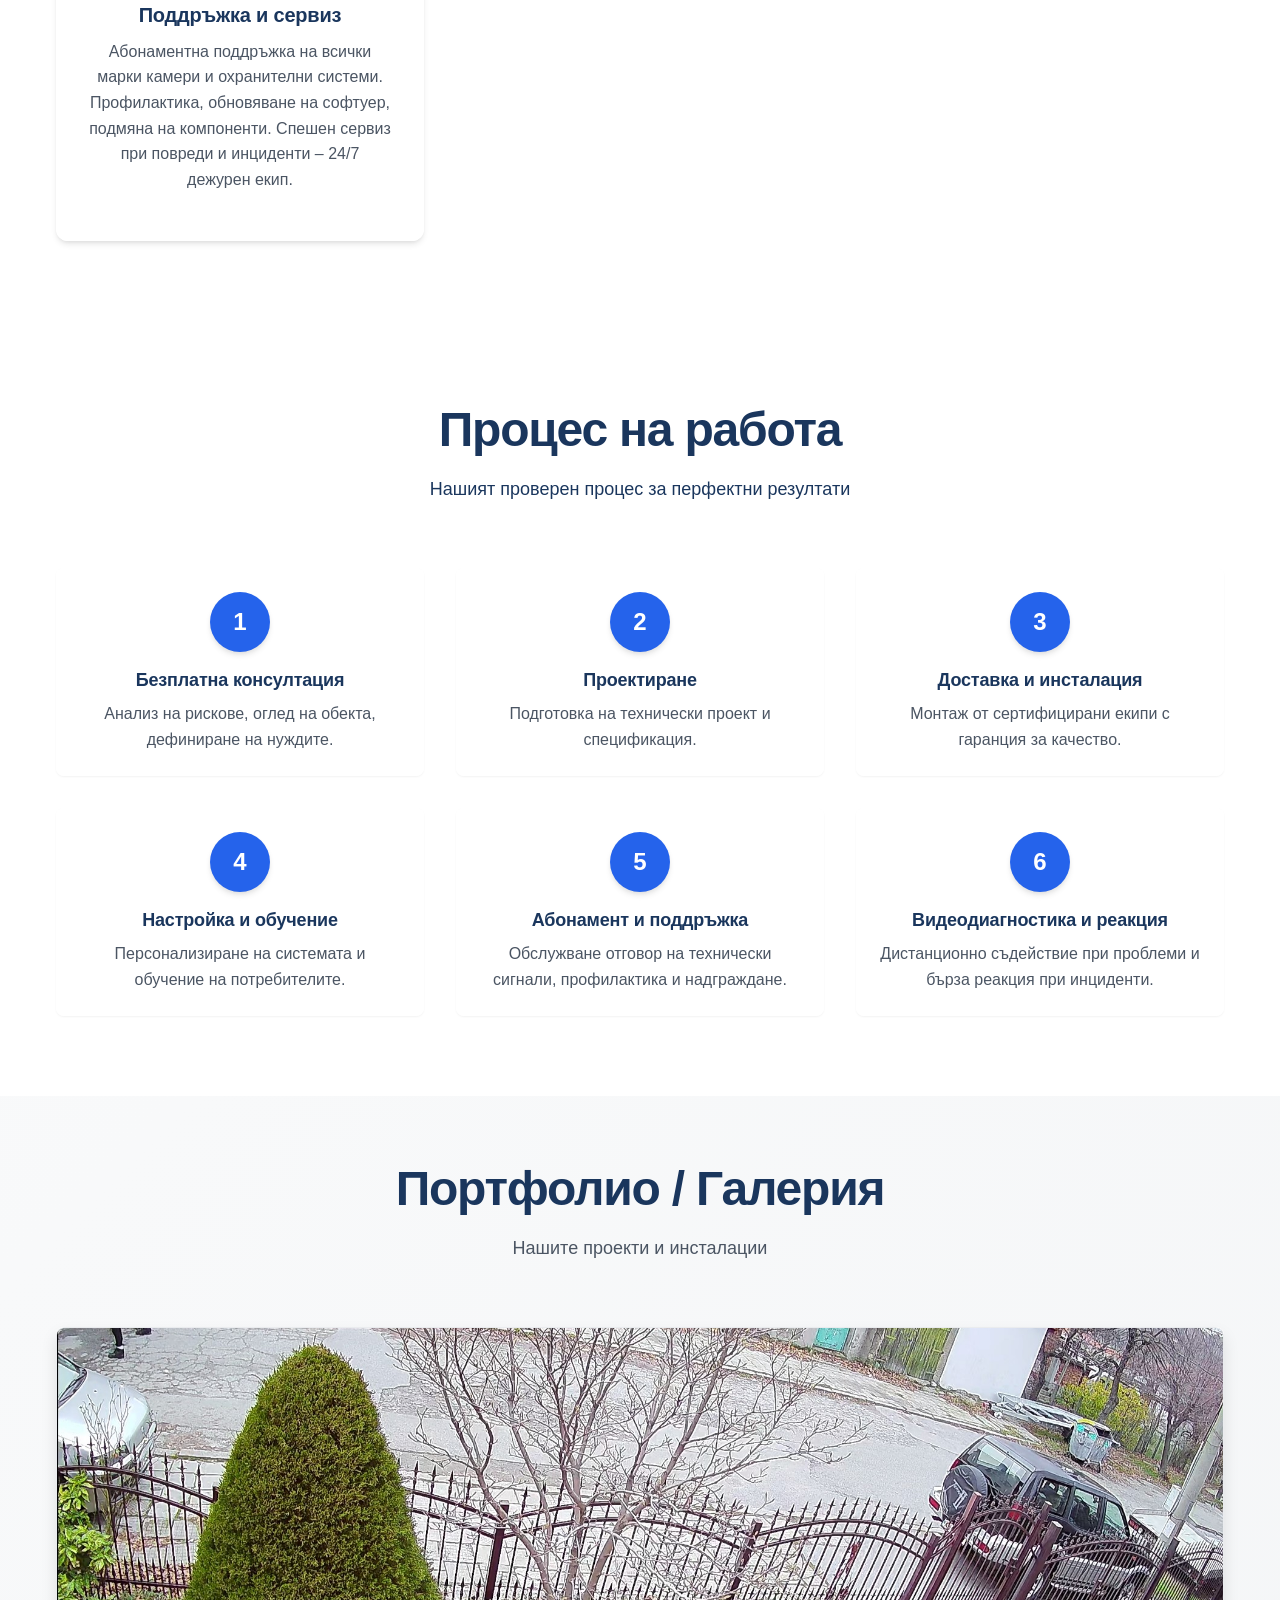
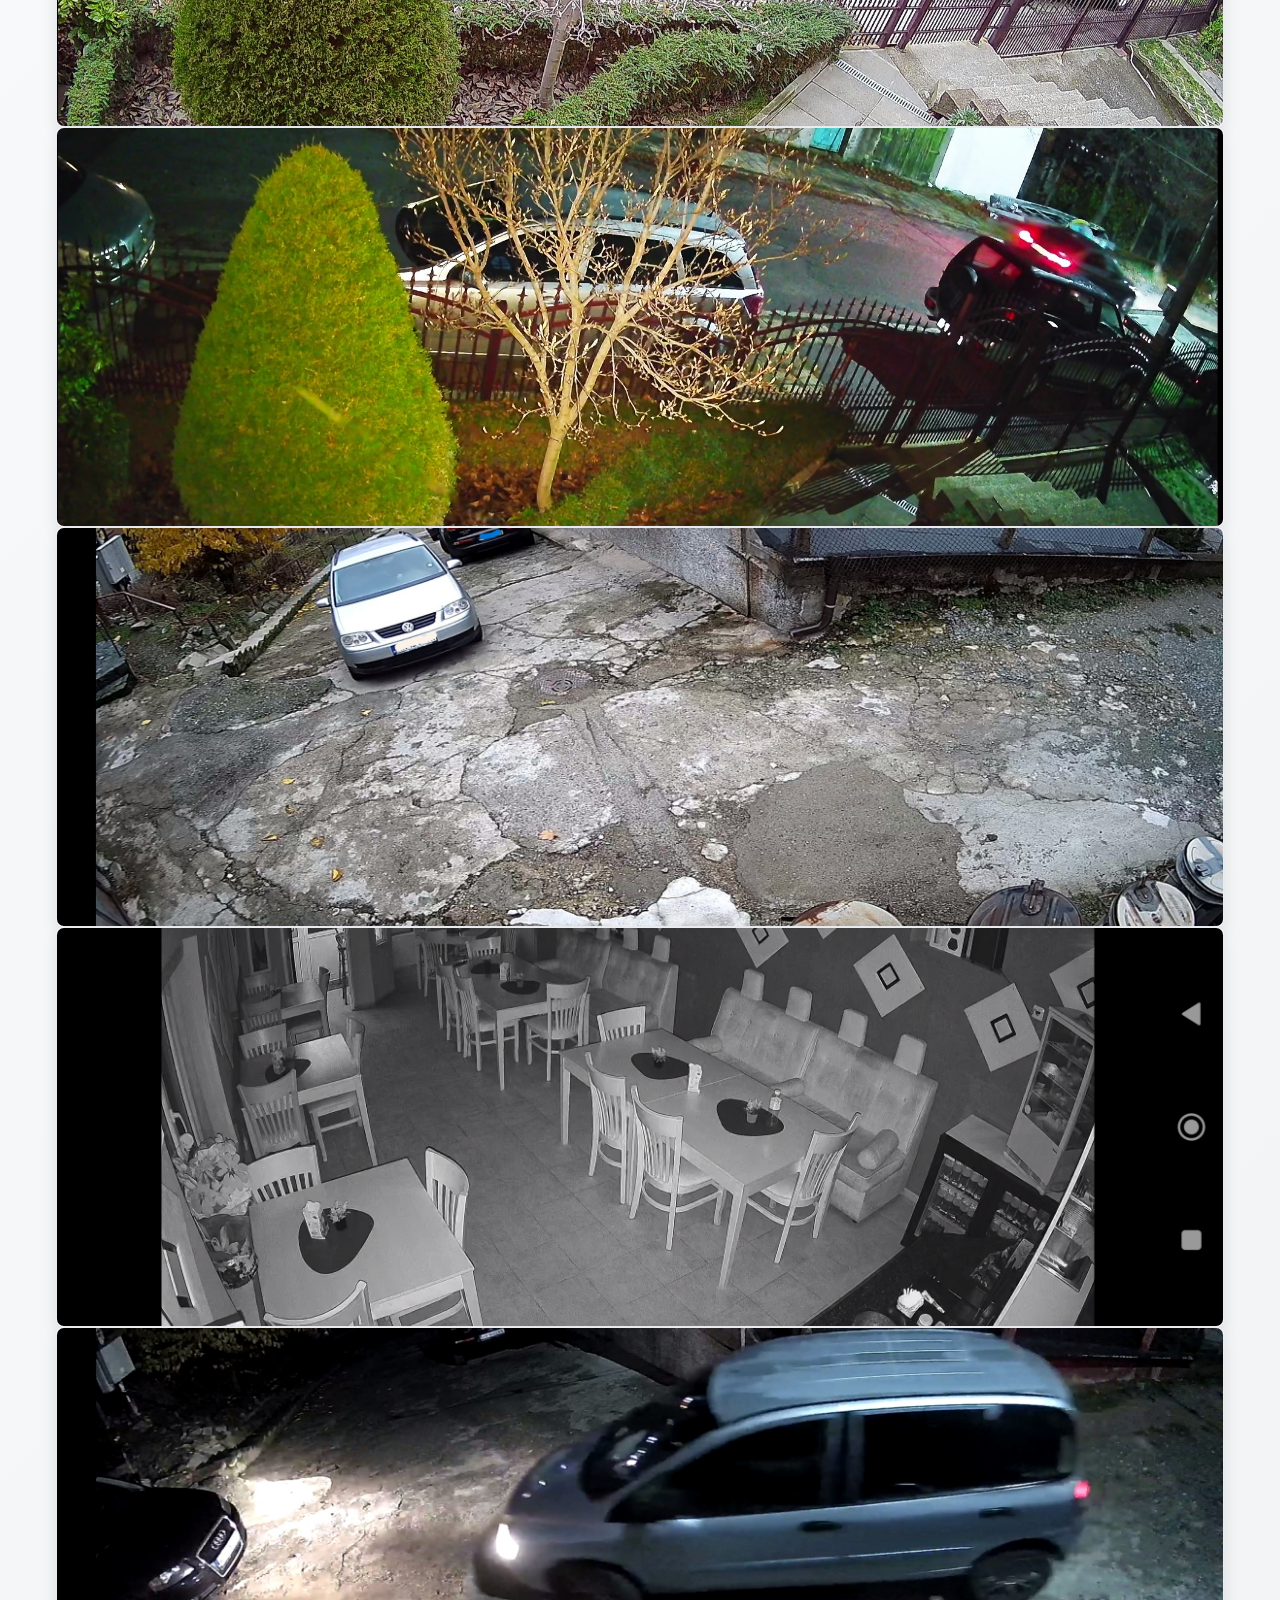
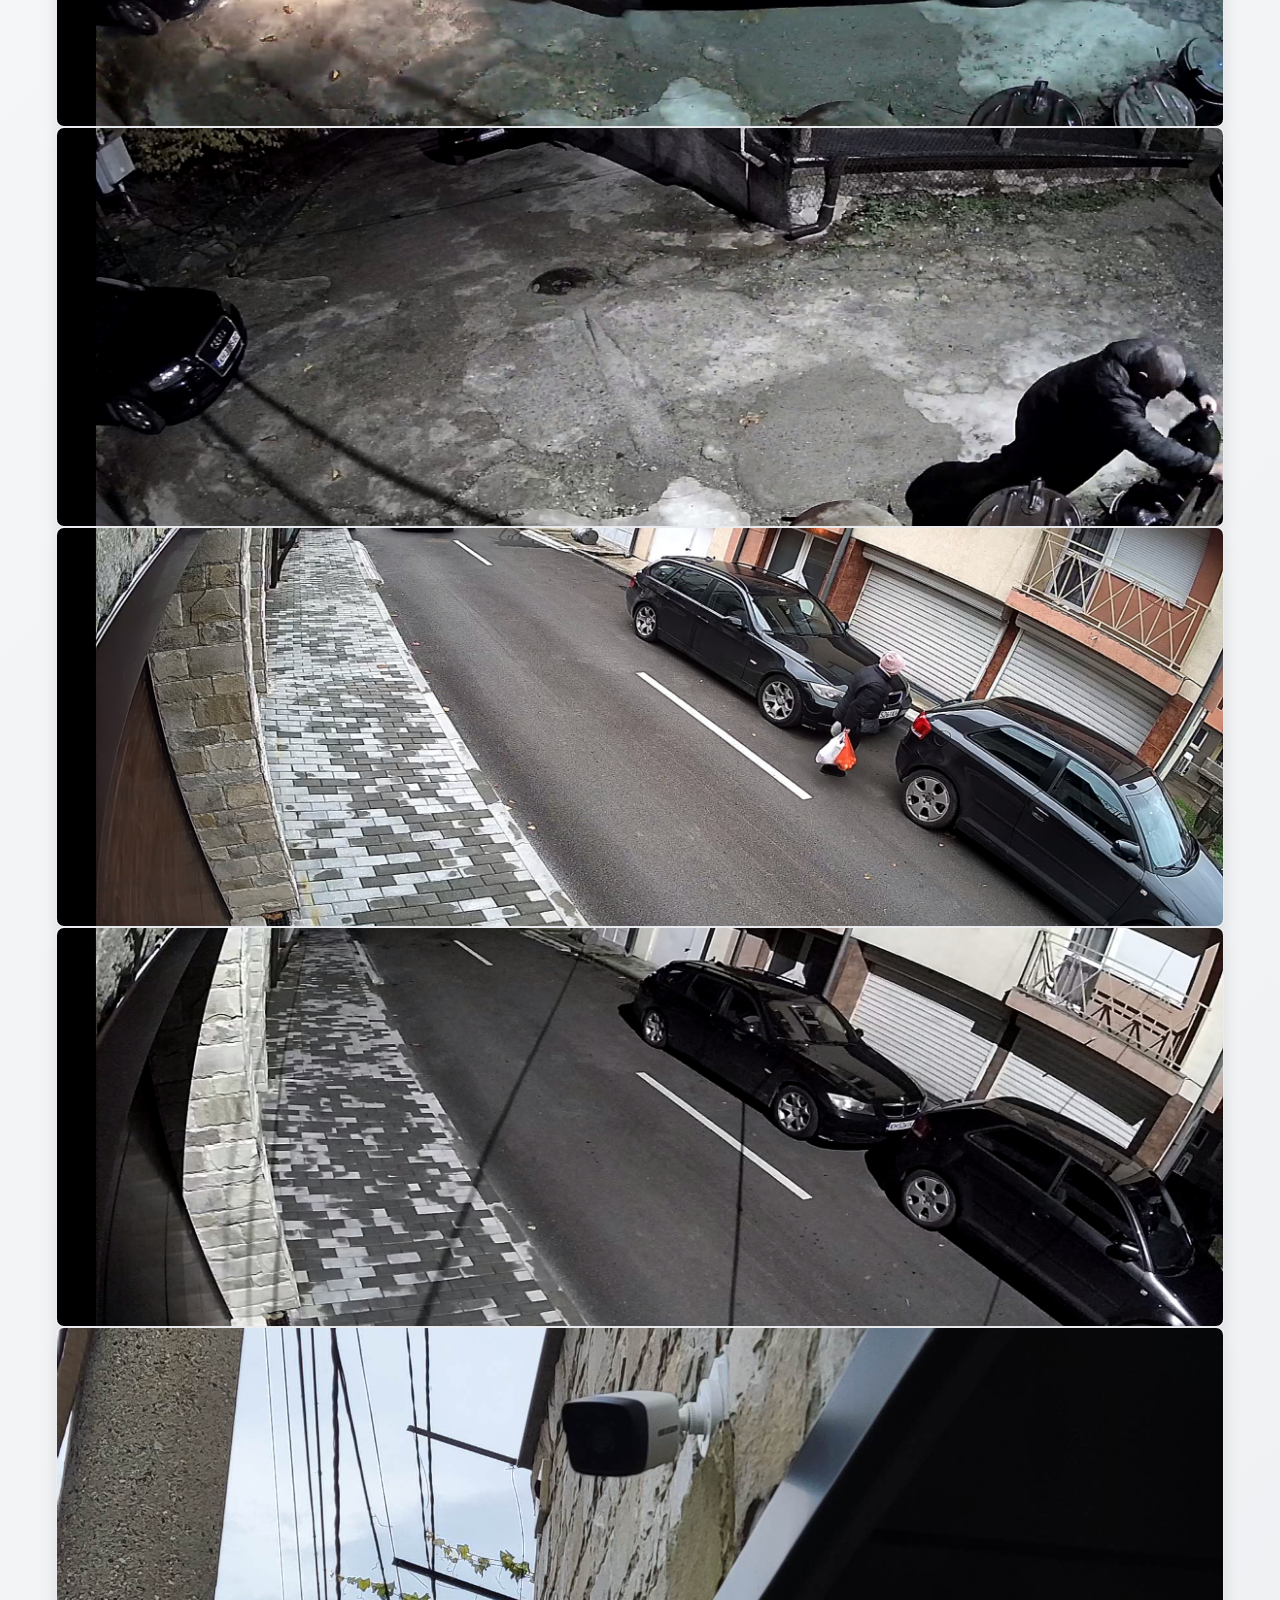
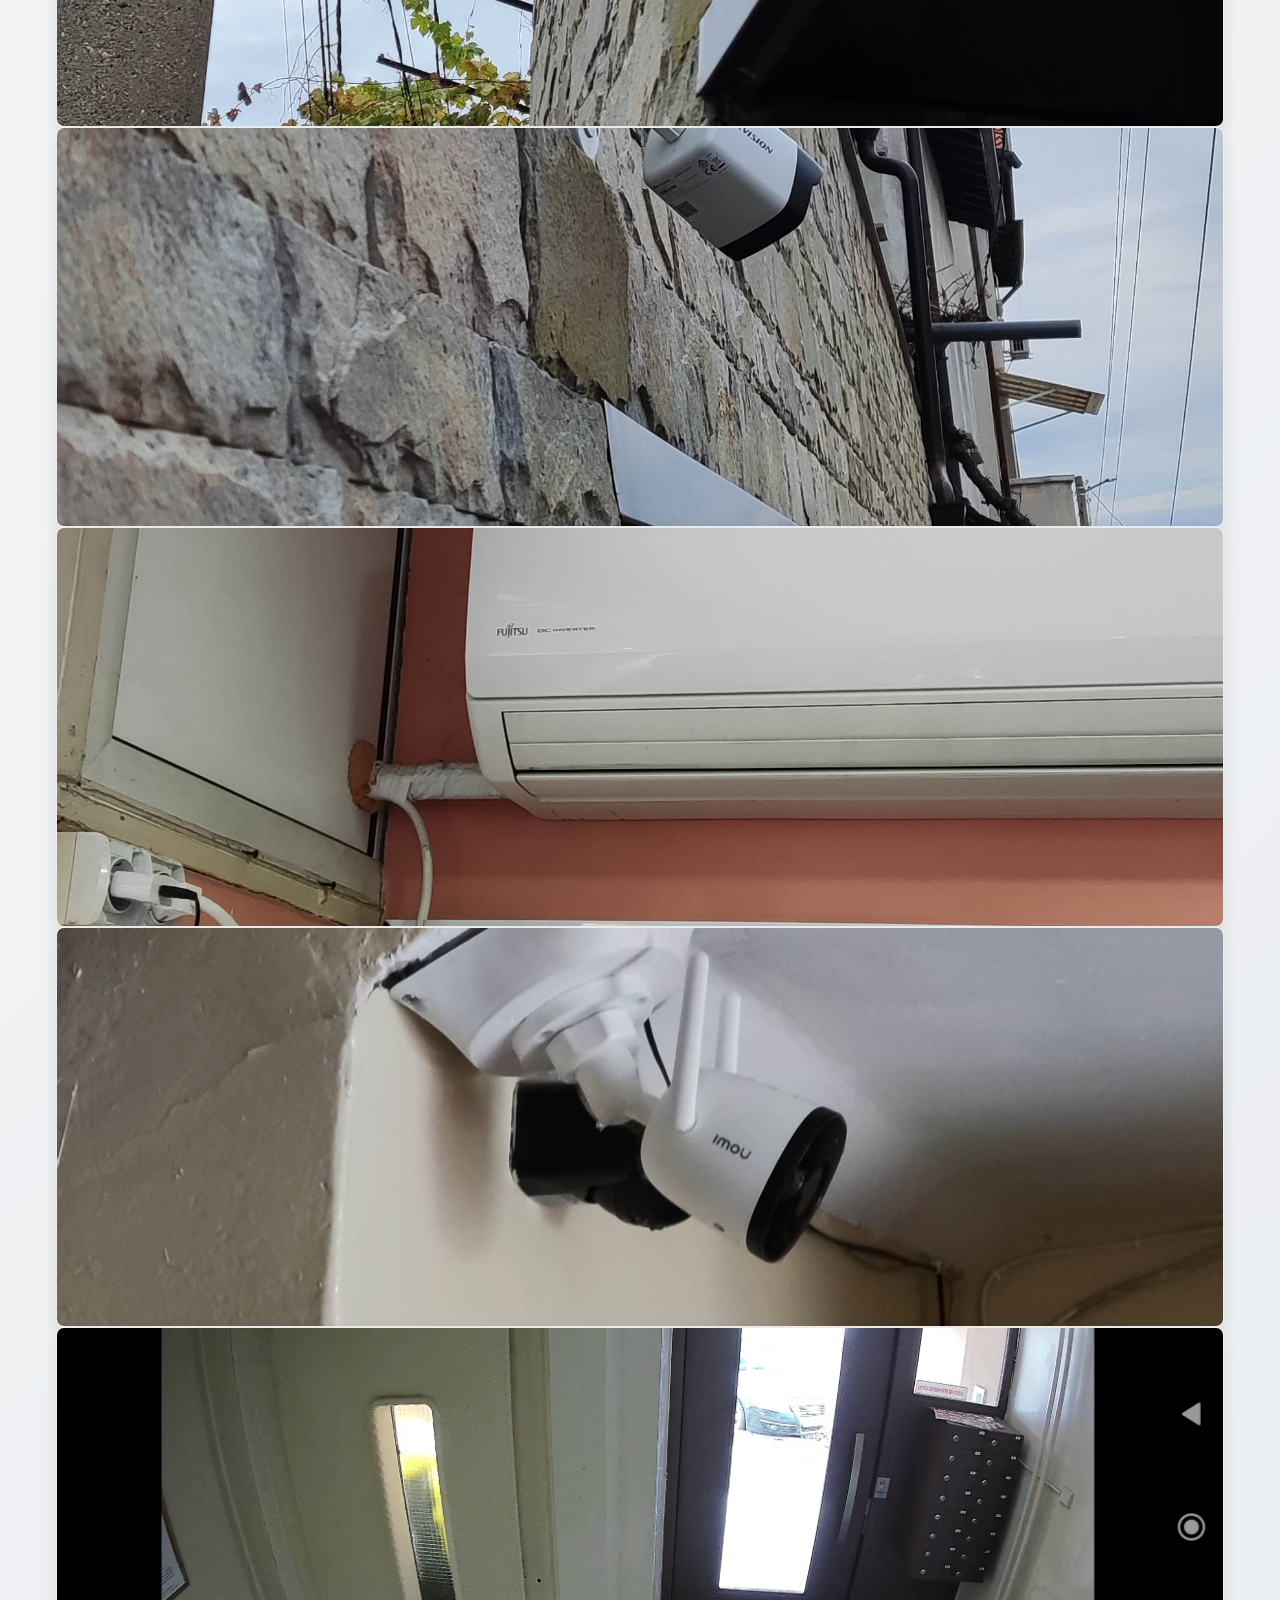
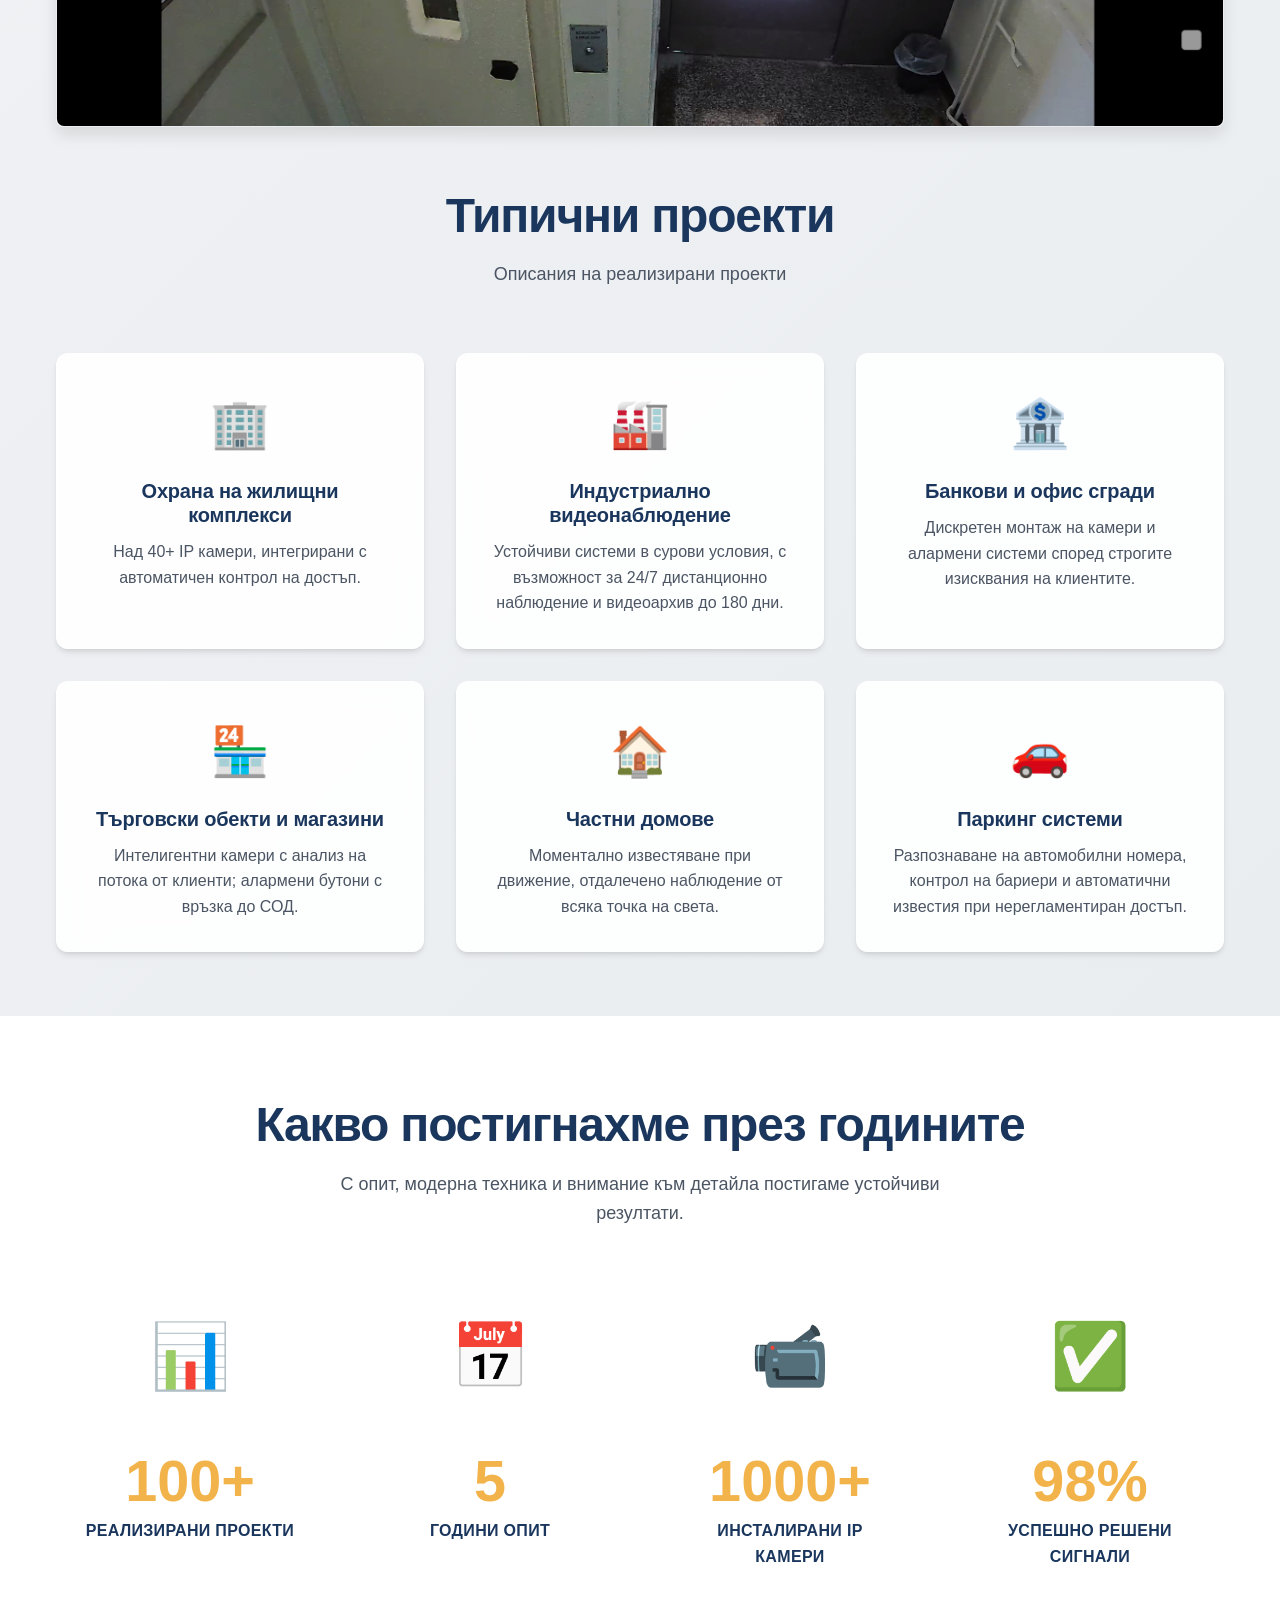
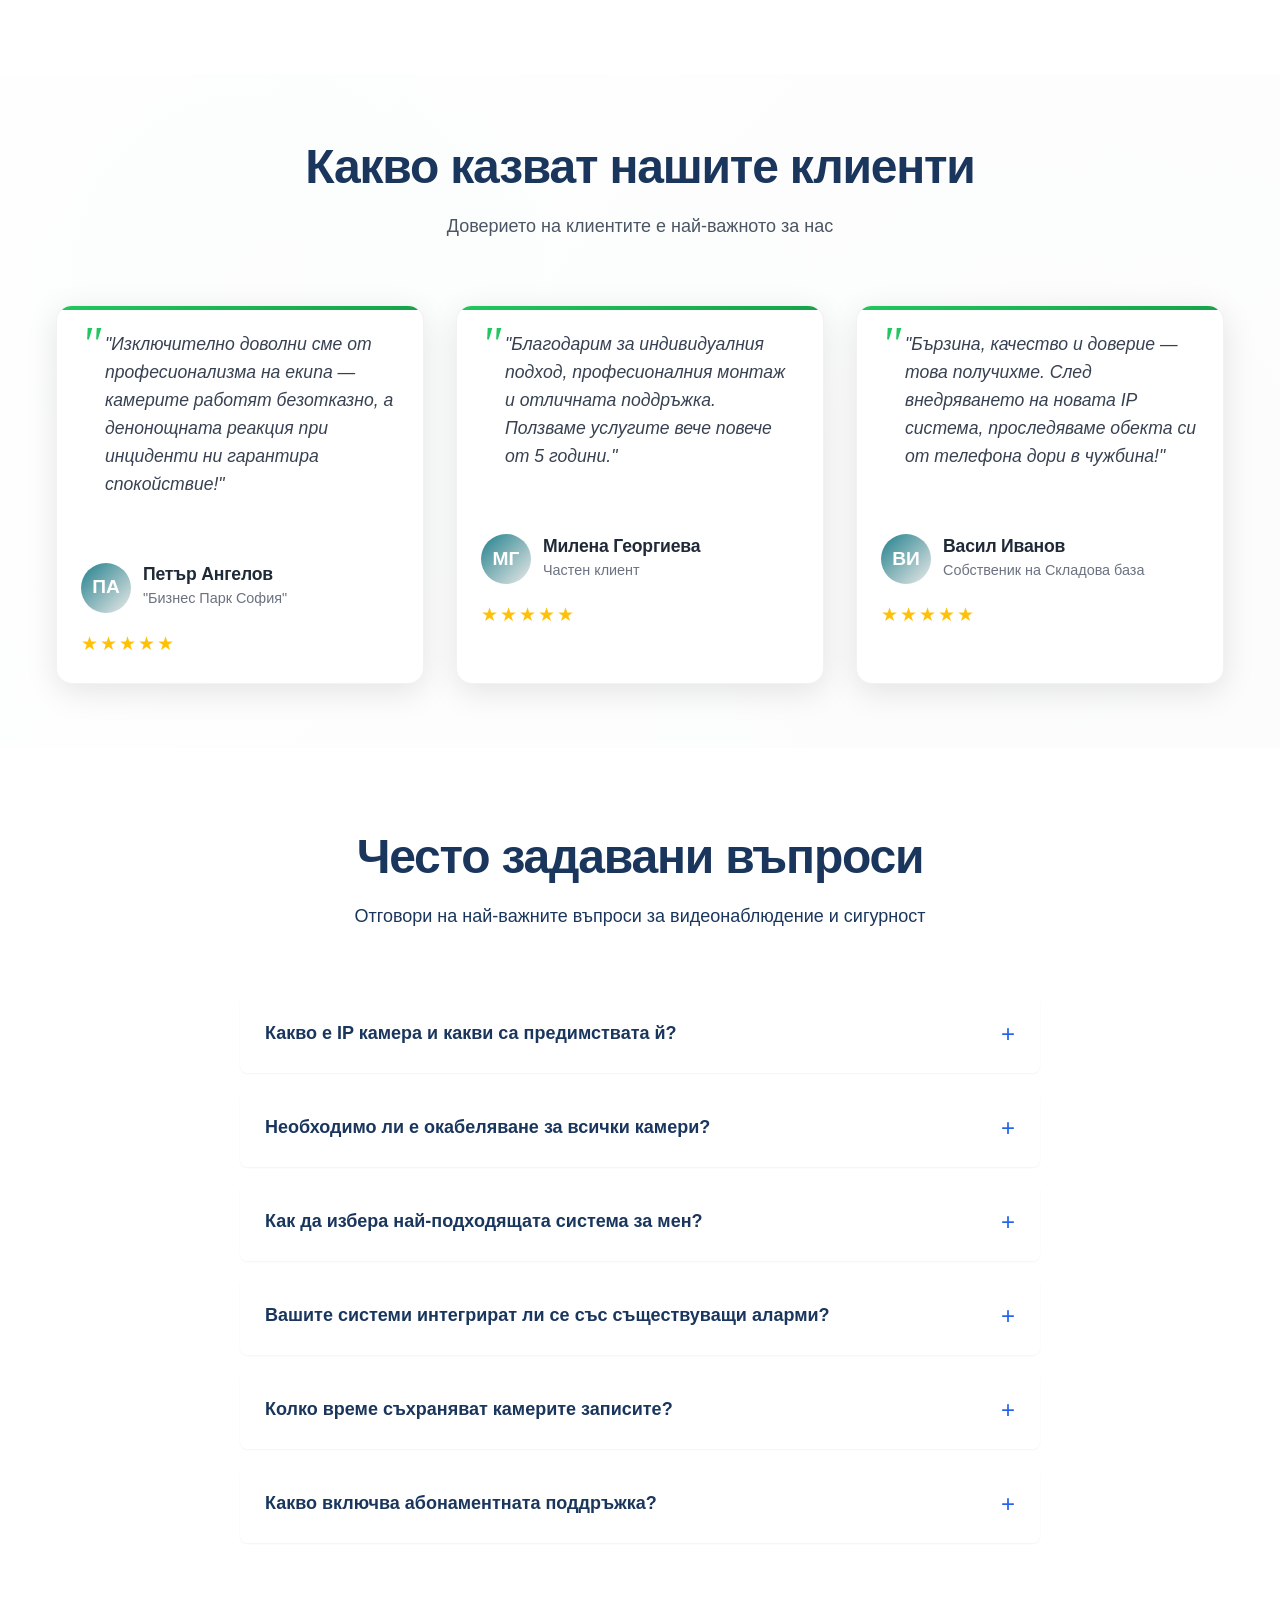
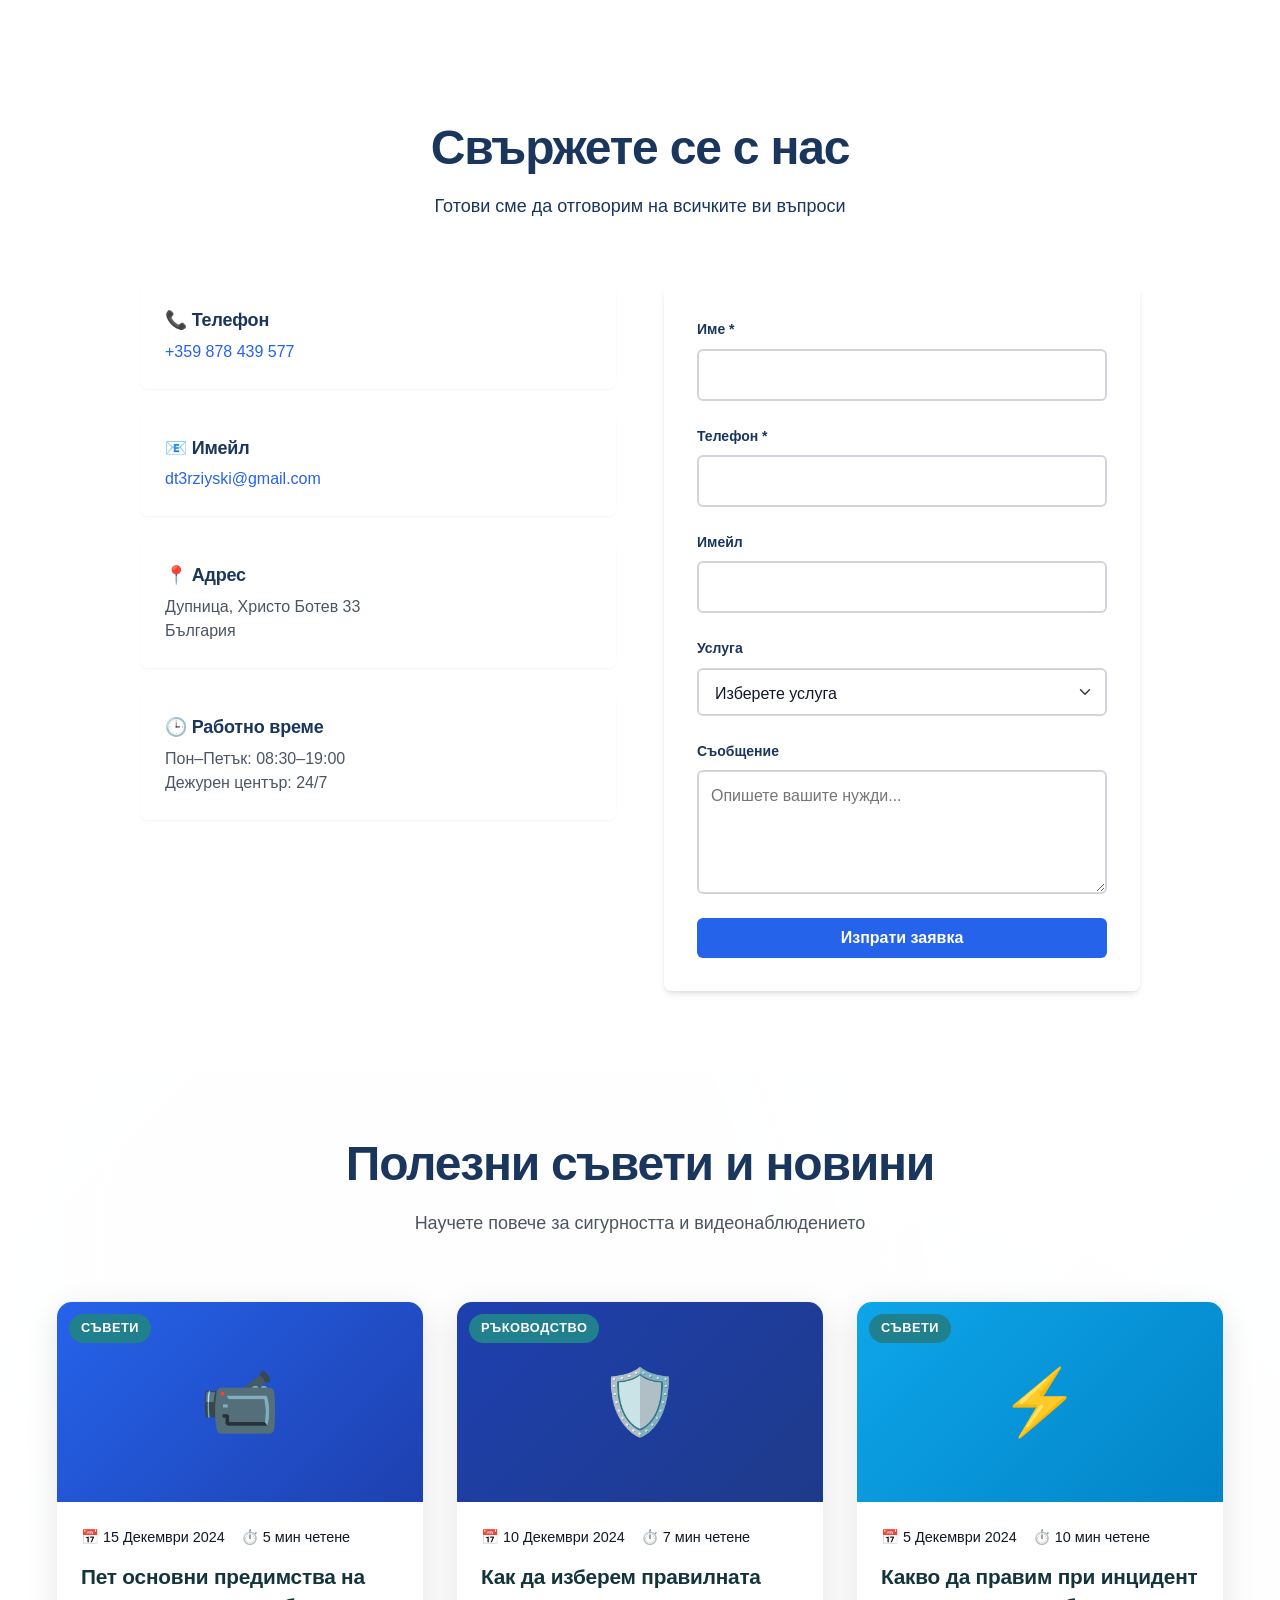
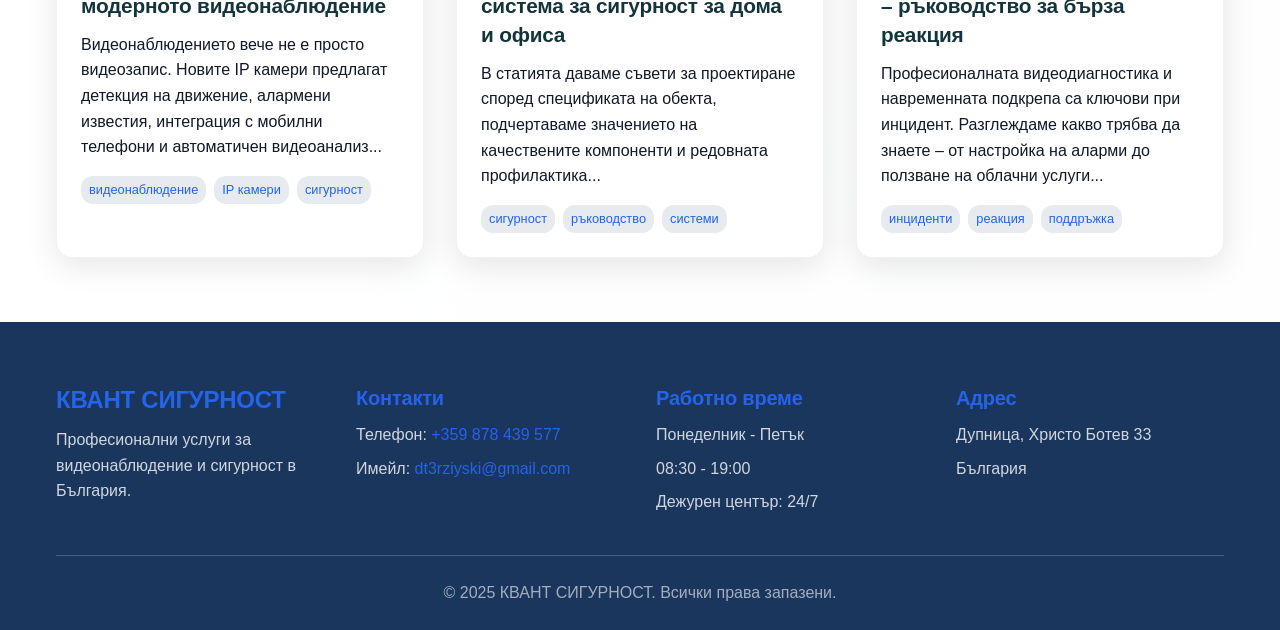
==== commit 701f7ba9: "Add images" ====
--- a/index.html
+++ b/index.html
@@ -4,13 +4,13 @@
     <meta charset="UTF-8">
     <meta name="viewport" content="width=device-width, initial-scale=1.0">
     <title>КВАНТ СИГУРНОСТ | Премиум Сигурност и Видеонаблюдение</title>
-    <meta name="description" content="Професионални системи за видеонаблюдение и сигурност в Дупница. 5 години опит, безплатна консултация, 24/7 поддръжка. ☎ +359 878 439 577">
-    <meta name="keywords" content="видеонаблюдение, IP камери, системи за сигурност, охрана, аларми, монтаж камери, Дупница, България">
+    <meta name="description" content="Професионални системи за видеонаблюдение и сигурност в България. 5 години опит, безплатна консултация, 24/7 поддръжка. ☎ +359 878 439 577">
+    <meta name="keywords" content="видеонаблюдение, IP камери, системи за сигурност, охрана, аларми, монтаж камери, Дупница, Южна България, България">
     <meta name="author" content="КВАНТ СИГУРНОСТ">
     <meta name="robots" content="index, follow">
     <meta name="language" content="Bulgarian">
     <meta name="geo.region" content="BG-KY">
-    <meta name="geo.placename" content="Дупница">
+    <meta name="geo.placename" content="България">
     <meta name="geo.position" content="42.2667;23.1167">
     <meta name="ICBM" content="42.2667, 23.1167">
 
@@ -41,7 +41,8 @@
       "address": {
         "@type": "PostalAddress",
         "streetAddress": "Христо Ботев 33",
-        "addressLocality": "Дупница",
+        "addressLocality": "Южна България",
+        "addressRegion": "България",
         "addressCountry": "BG"
       },
       "openingHours": "Mo-Fr 08:30-19:00",
@@ -122,8 +123,8 @@
             <div class="hero__overlay"></div>
             <div class="container">
                 <div class="hero__content">
-                    <h1 class="hero__title">Премиум Сигурност и Видеонаблюдение в Дупница</h1>
-                    <p class="hero__subtitle">Гарантирайте спокойствие и сигурност за Вашия дом, офис или индустриален обект с най-новите решения за видеонаблюдение, охранителни системи и дистанционно управление, всичко от един доверен партньор с дългогодишен опит в Дупница и региона.</p>
+                    <h1 class="hero__title">Премиум Сигурност и Видеонаблюдение в България</h1>
+                    <p class="hero__subtitle">Гарантирайте спокойствие и сигурност за Вашия дом, офис или индустриален обект с най-новите решения за видеонаблюдение, охранителни системи и дистанционно управление, всичко от един доверен партньор с дългогодишен опит в България.</p>
                     <div class="hero__features">
                         <div class="hero__feature">✓ Безплатна консултация</div>
                         <div class="hero__feature">✓ 5 години опит</div>
@@ -250,7 +251,7 @@
                             <span>⚡</span>
                         </div>
                         <h3>Реакция при инциденти</h3>
-                        <p>Абонаментно наблюдение и сигнализация до професионален ЦСО. Бързо реагиране на подадени тревоги в Дупница и региона. Видеодиагностика на проблемни ситуации. Съдействие на полиция и органи на реда.</p>
+                        <p>Абонаментно наблюдение и сигнализация до професионален ЦСО. Бързо реагиране на подадени тревоги в България. Видеодиагностика на проблемни ситуации. Съдействие на полиция и органи на реда.</p>
                     </div>
                     
                     <div class="service">
@@ -321,7 +322,146 @@
             <div class="container">
                 <div class="section-header">
                     <h2>Портфолио / Галерия</h2>
-                    <p>Описания на типични проекти</p>
+                    <p>Нашите проекти и инсталации</p>
+                </div>
+                
+                <!-- Image Gallery -->
+                <div class="gallery-grid" id="image-gallery">
+                    <div class="gallery-item" onclick="openImageModal('images/1764536836374.jpg')">
+                        <div class="gallery-image">
+                            <img src="images/1764536836374.jpg" alt="Система за видеонаблюдение" loading="lazy">
+                            <div class="gallery-overlay">
+                                <span class="gallery-icon">📹</span>
+                                <p>Система за видеонаблюдение</p>
+                            </div>
+                        </div>
+                    </div>
+                    
+                    <div class="gallery-item" onclick="openImageModal('images/1764536867564.jpg')">
+                        <div class="gallery-image">
+                            <img src="images/1764536867564.jpg" alt="IP камера инсталация" loading="lazy">
+                            <div class="gallery-overlay">
+                                <span class="gallery-icon">📹</span>
+                                <p>IP камера инсталация</p>
+                            </div>
+                        </div>
+                    </div>
+                    
+                    <div class="gallery-item" onclick="openImageModal('images/DayHik.jpg')">
+                        <div class="gallery-image">
+                            <img src="images/DayHik.jpg" alt="Hikvision дневна камера" loading="lazy">
+                            <div class="gallery-overlay">
+                                <span class="gallery-icon">📹</span>
+                                <p>Hikvision дневна камера</p>
+                            </div>
+                        </div>
+                    </div>
+                    
+                    <div class="gallery-item" onclick="openImageModal('images/Night Vision.jpg')">
+                        <div class="gallery-image">
+                            <img src="images/Night Vision.jpg" alt="Нощно видеонаблюдение" loading="lazy">
+                            <div class="gallery-overlay">
+                                <span class="gallery-icon">🌙</span>
+                                <p>Нощно видеонаблюдение</p>
+                            </div>
+                        </div>
+                    </div>
+                    
+                    <div class="gallery-item" onclick="openImageModal('images/NightHik.jpg')">
+                        <div class="gallery-image">
+                            <img src="images/NightHik.jpg" alt="Hikvision нощна камера" loading="lazy">
+                            <div class="gallery-overlay">
+                                <span class="gallery-icon">🌙</span>
+                                <p>Hikvision нощна камера</p>
+                            </div>
+                        </div>
+                    </div>
+                    
+                    <div class="gallery-item" onclick="openImageModal('images/NightHik2.jpg')">
+                        <div class="gallery-image">
+                            <img src="images/NightHik2.jpg" alt="Hikvision нощна камера 2" loading="lazy">
+                            <div class="gallery-overlay">
+                                <span class="gallery-icon">🌙</span>
+                                <p>Hikvision нощна камера</p>
+                            </div>
+                        </div>
+                    </div>
+                    
+                    <div class="gallery-item" onclick="openImageModal('images/Poe camera_Day.jpg')">
+                        <div class="gallery-image">
+                            <img src="images/Poe camera_Day.jpg" alt="PoE камера дневна" loading="lazy">
+                            <div class="gallery-overlay">
+                                <span class="gallery-icon">📹</span>
+                                <p>PoE камера дневна</p>
+                            </div>
+                        </div>
+                    </div>
+                    
+                    <div class="gallery-item" onclick="openImageModal('images/Poe camera_Night.jpg')">
+                        <div class="gallery-image">
+                            <img src="images/Poe camera_Night.jpg" alt="PoE камера нощна" loading="lazy">
+                            <div class="gallery-overlay">
+                                <span class="gallery-icon">🌙</span>
+                                <p>PoE камера нощна</p>
+                            </div>
+                        </div>
+                    </div>
+                    
+                    <div class="gallery-item" onclick="openImageModal('images/Poe camera.jpg')">
+                        <div class="gallery-image">
+                            <img src="images/Poe camera.jpg" alt="PoE камера" loading="lazy">
+                            <div class="gallery-overlay">
+                                <span class="gallery-icon">📹</span>
+                                <p>PoE камера</p>
+                            </div>
+                        </div>
+                    </div>
+                    
+                    <div class="gallery-item" onclick="openImageModal('images/Poe_camera.jpg')">
+                        <div class="gallery-image">
+                            <img src="images/Poe_camera.jpg" alt="PoE камера инсталация" loading="lazy">
+                            <div class="gallery-overlay">
+                                <span class="gallery-icon">📹</span>
+                                <p>PoE камера инсталация</p>
+                            </div>
+                        </div>
+                    </div>
+                    
+                    <div class="gallery-item" onclick="openImageModal('images/Vytreshna kamera.jpg')">
+                        <div class="gallery-image">
+                            <img src="images/Vytreshna kamera.jpg" alt="Вътрешна камера" loading="lazy">
+                            <div class="gallery-overlay">
+                                <span class="gallery-icon">📹</span>
+                                <p>Вътрешна камера</p>
+                            </div>
+                        </div>
+                    </div>
+                    
+                    <div class="gallery-item" onclick="openImageModal('images/wifi-camera.jpg')">
+                        <div class="gallery-image">
+                            <img src="images/wifi-camera.jpg" alt="WiFi камера" loading="lazy">
+                            <div class="gallery-overlay">
+                                <span class="gallery-icon">📡</span>
+                                <p>WiFi камера</p>
+                            </div>
+                        </div>
+                    </div>
+                    
+                    <div class="gallery-item" onclick="openImageModal('images/wifi-camera1.jpg')">
+                        <div class="gallery-image">
+                            <img src="images/wifi-camera1.jpg" alt="WiFi камера инсталация" loading="lazy">
+                            <div class="gallery-overlay">
+                                <span class="gallery-icon">📡</span>
+                                <p>WiFi камера инсталация</p>
+                            </div>
+                        </div>
+                    </div>
+                </div>
+                
+                <!-- Portfolio Descriptions -->
+                <div class="section-header" style="margin-top: 60px;">
+                    <h2>Типични проекти</h2>
+                    <p>Описания на реализирани проекти</p>
                 </div>
                 <div class="portfolio-grid">
                     <div class="portfolio-item">
@@ -362,6 +502,15 @@
                 </div>
             </div>
         </section>
+        
+        <!-- Image Modal -->
+        <div class="gallery-modal" id="imageModal" onclick="closeImageModal(event)">
+            <div class="gallery-modal__overlay"></div>
+            <div class="gallery-modal__content" onclick="event.stopPropagation()">
+                <button class="gallery-modal__close" onclick="closeImageModal(event)">&times;</button>
+                <img id="modalImage" src="" alt="Gallery Image" style="max-width: 100%; max-height: 90vh; display: block;">
+            </div>
+        </div>
 
         <!-- Pricing Section (hidden) -->
         <section class="pricing" id="pricing" style="display:none;" aria-hidden="true">
@@ -664,7 +813,7 @@
                         
                         <div class="contact-item">
                             <h3>📍 Адрес</h3>
-                            <p>Дупница, Христо Ботев 33</p>
+                            <p>Дупница, Христо Ботев 33<br>България</p>
                         </div>
                         
                         <div class="contact-item">
@@ -673,7 +822,7 @@
                         </div>
                     </div>
                     
-                    <form class="contact-form" id="contact-form" action="https://formspree.io/f/YOUR_FORM_ID" method="POST">
+                    <form class="contact-form" id="contact-form">
                         <div class="form-group">
                             <label class="form-label" for="name">Име *</label>
                             <input type="text" id="name" name="name" class="form-control" required>
@@ -885,8 +1034,8 @@
                 
                 <div class="footer__section">
                     <h4>Адрес</h4>
-                    <p>Дупница</p>
-                    <p>Христо Ботев 33</p>
+                    <p>Дупница, Христо Ботев 33</p>
+                    <p>България</p>
                 </div>
             </div>
             
@@ -903,6 +1052,20 @@
         </a>
     </div>
 
+    <!-- EmailJS SDK -->
+    <script type="text/javascript" src="https://cdn.jsdelivr.net/npm/@emailjs/browser@4/dist/email.min.js"></script>
+    <script>
+        // Initialize EmailJS - Replace with your Public Key
+        // Get your Public Key from: https://dashboard.emailjs.com/admin/integration
+        (function(){
+            emailjs.init("YOUR_PUBLIC_KEY"); // Replace with your EmailJS Public Key
+        })();
+        
+        // EmailJS Configuration - Replace these with your actual IDs
+        window.EMAILJS_SERVICE_ID = "YOUR_SERVICE_ID"; // Replace with your EmailJS Service ID
+        window.EMAILJS_TEMPLATE_ID = "YOUR_TEMPLATE_ID"; // Replace with your EmailJS Template ID
+    </script>
+    
     <!-- Google Analytics (foundation) -->
     <script>
         // Replace with your GA4 Measurement ID, e.g., 'G-XXXXXXX'
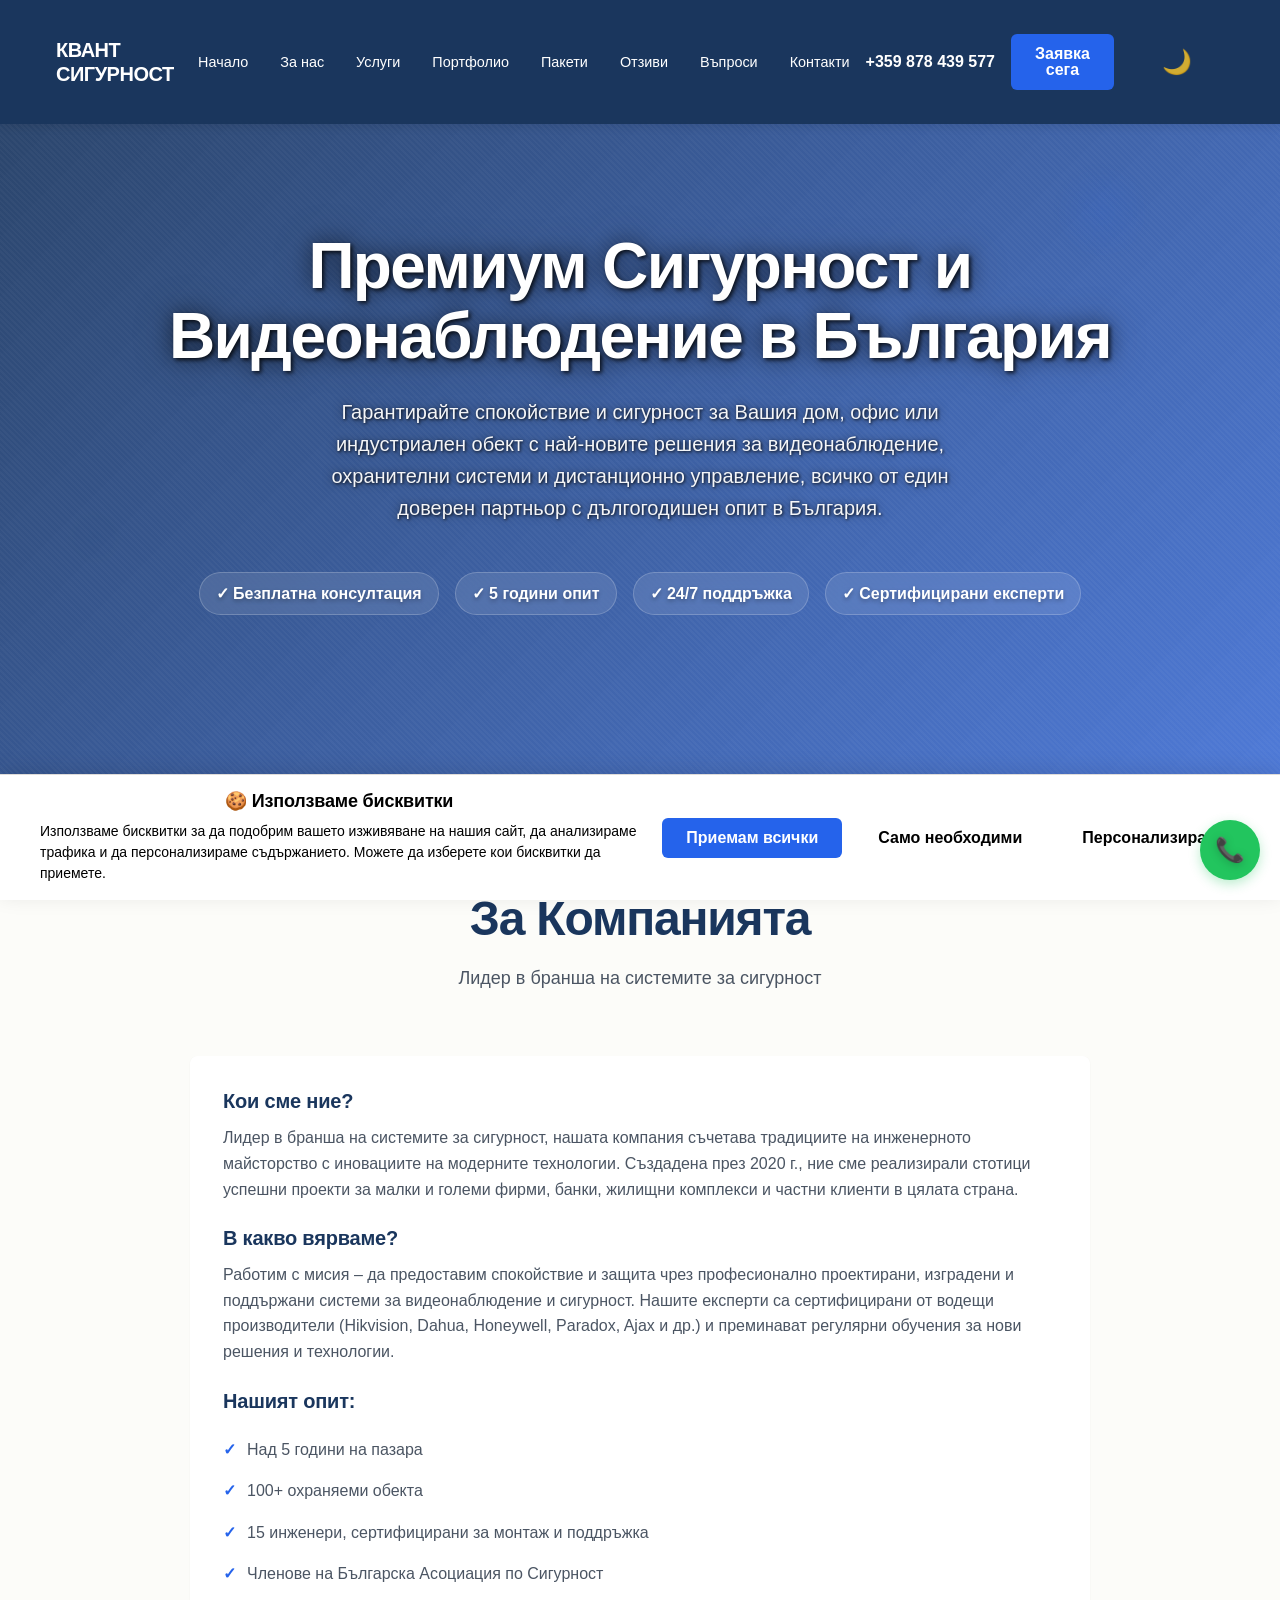
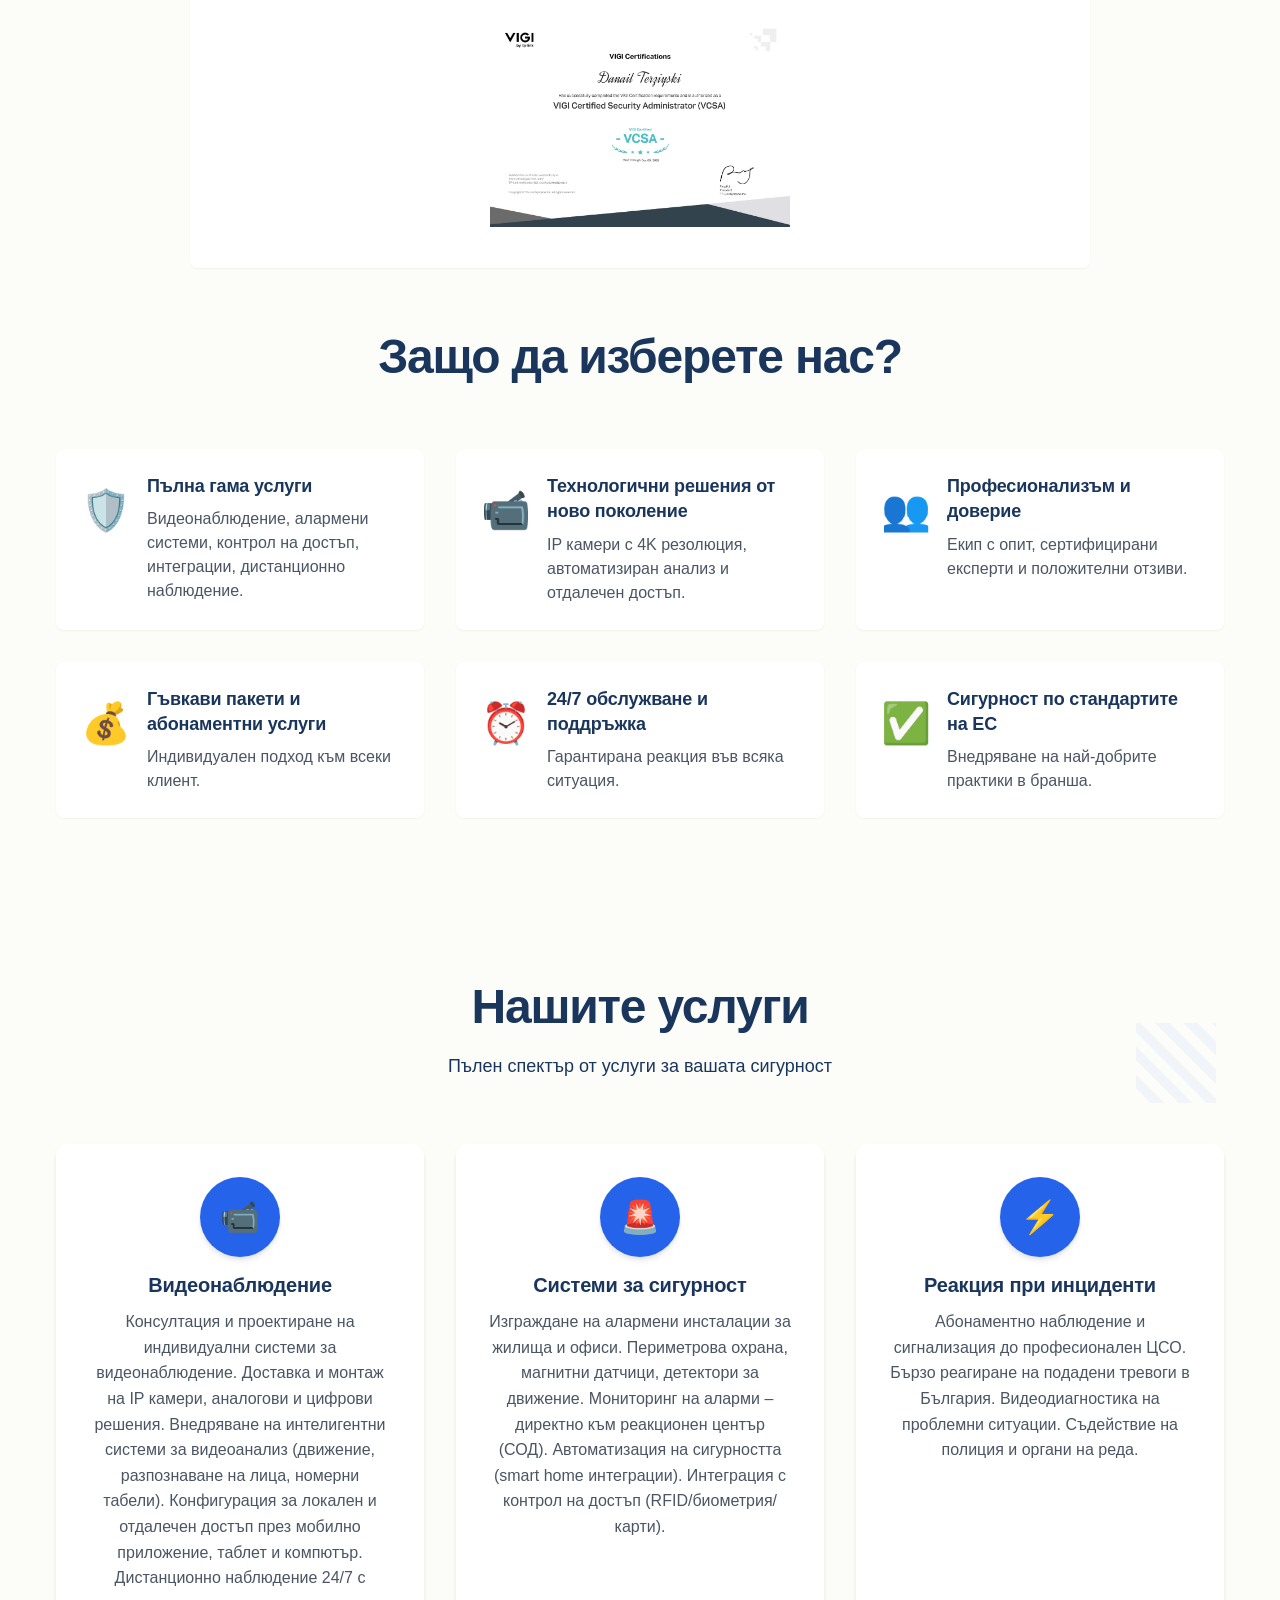
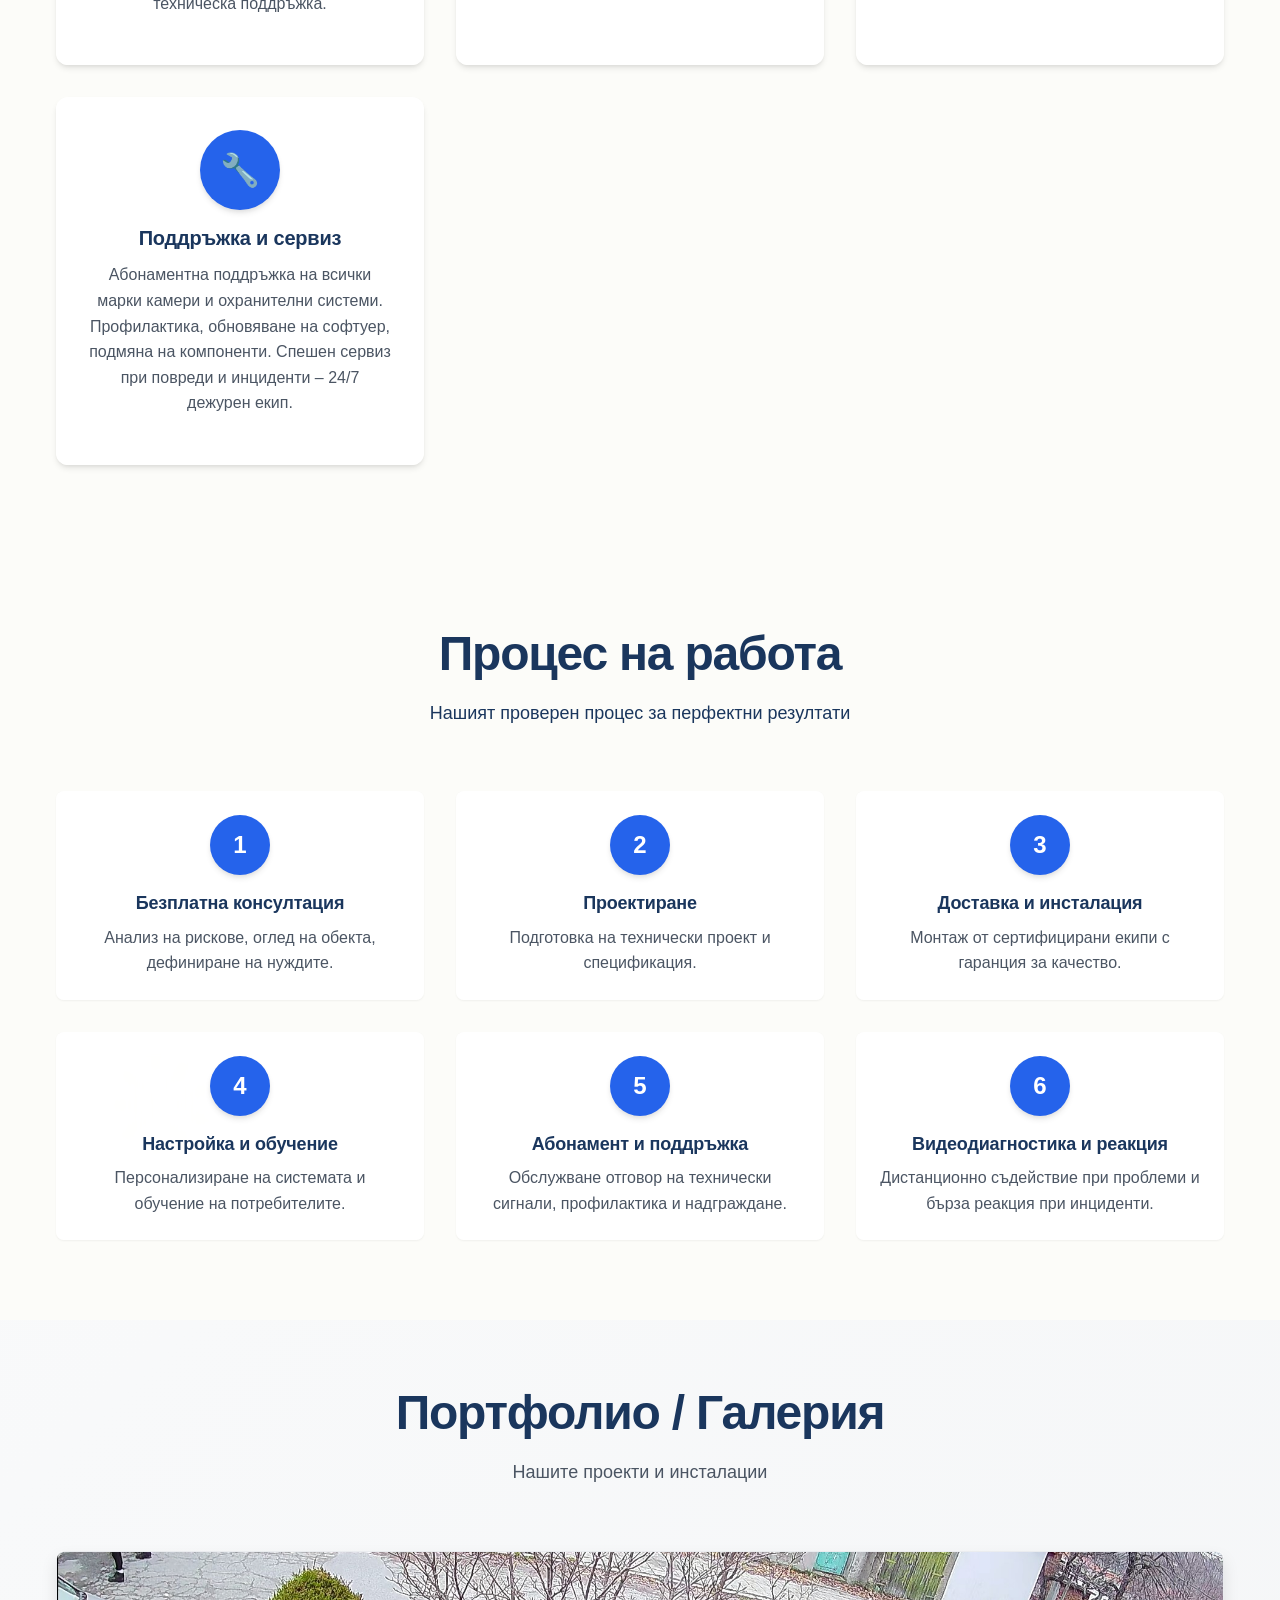
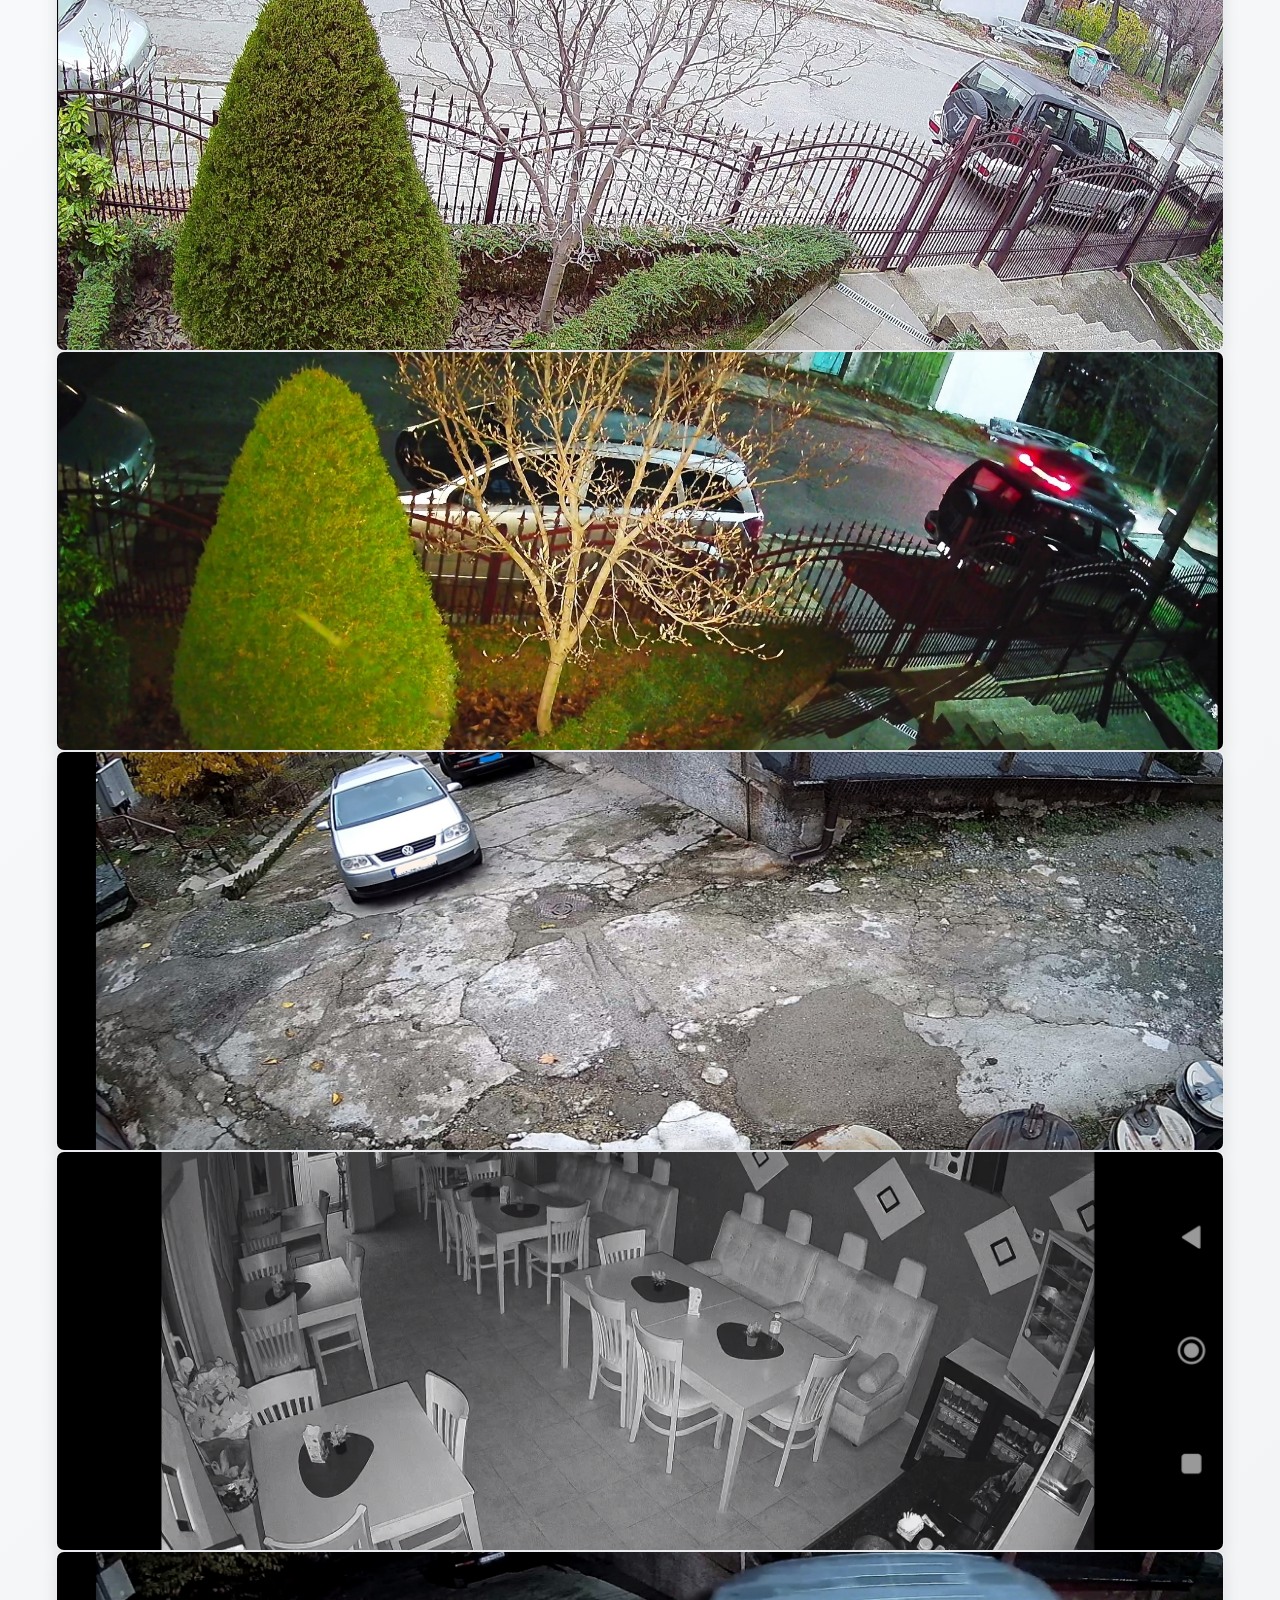
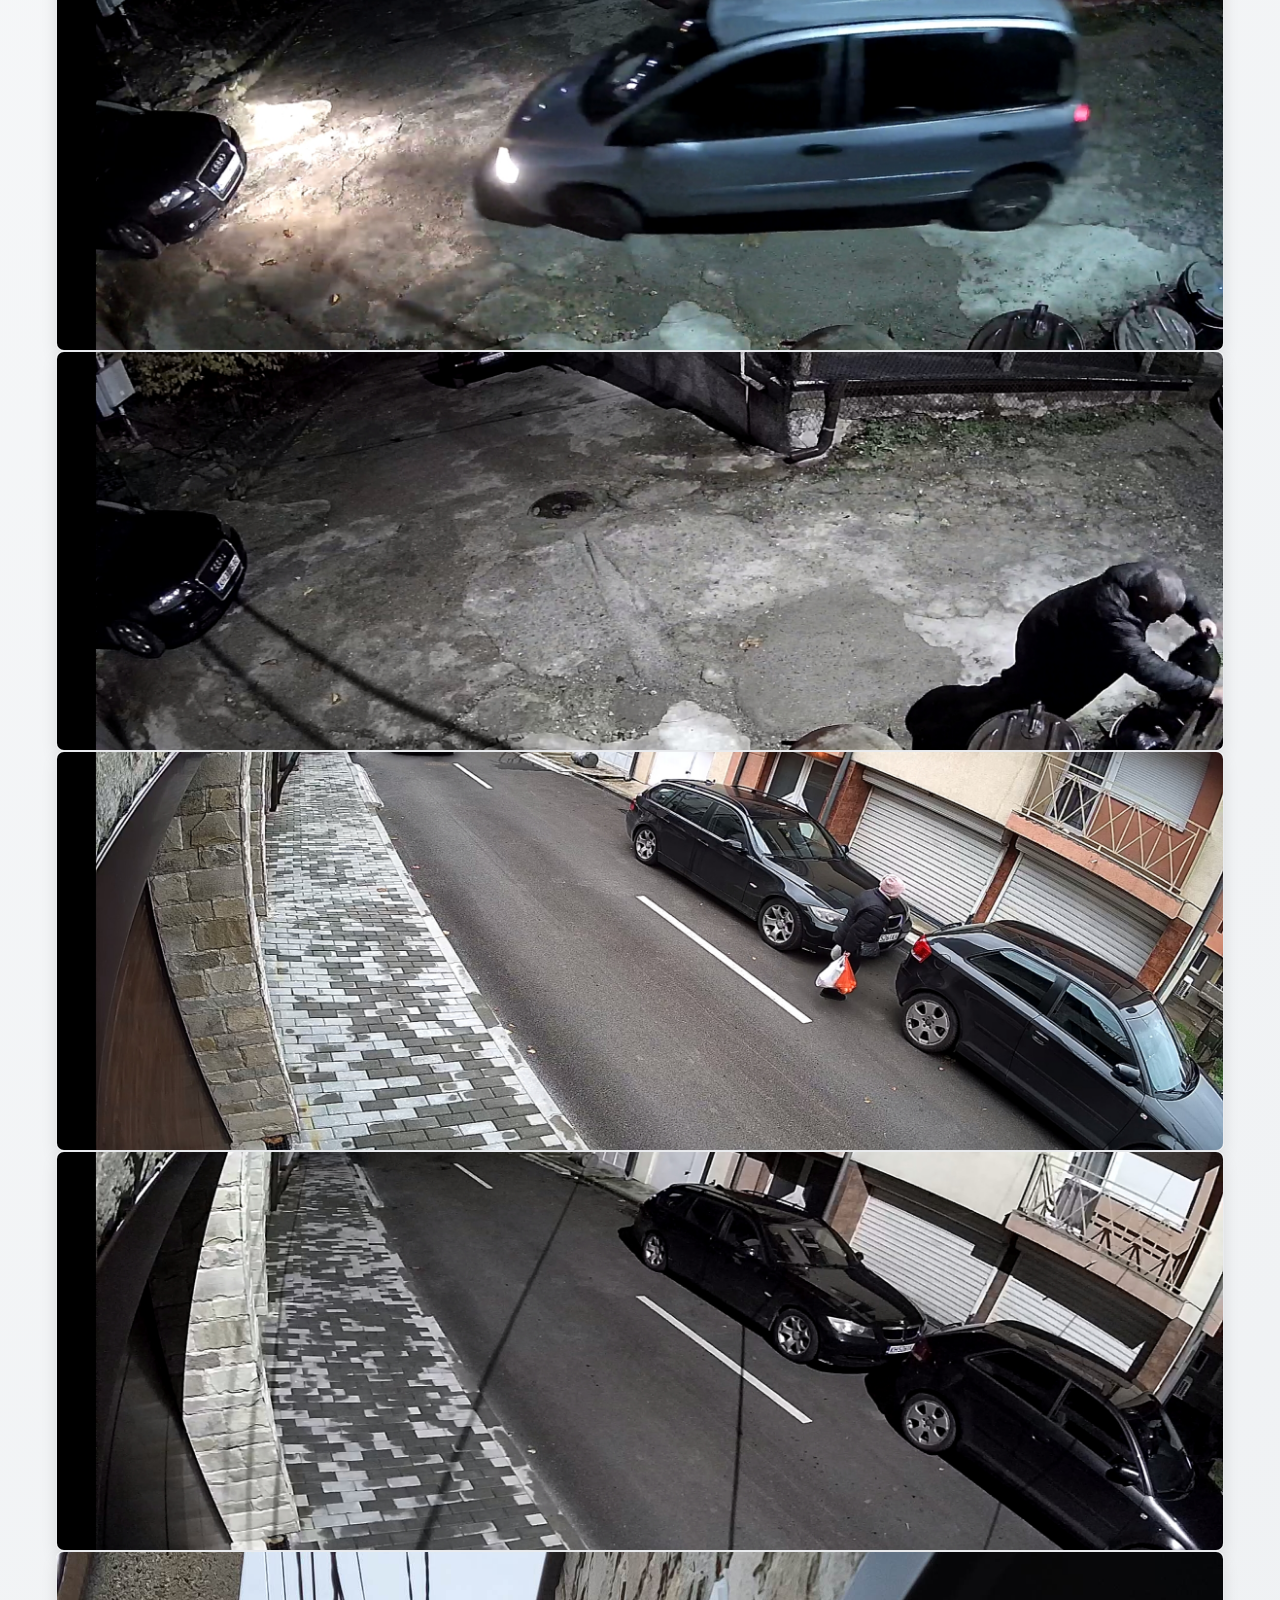
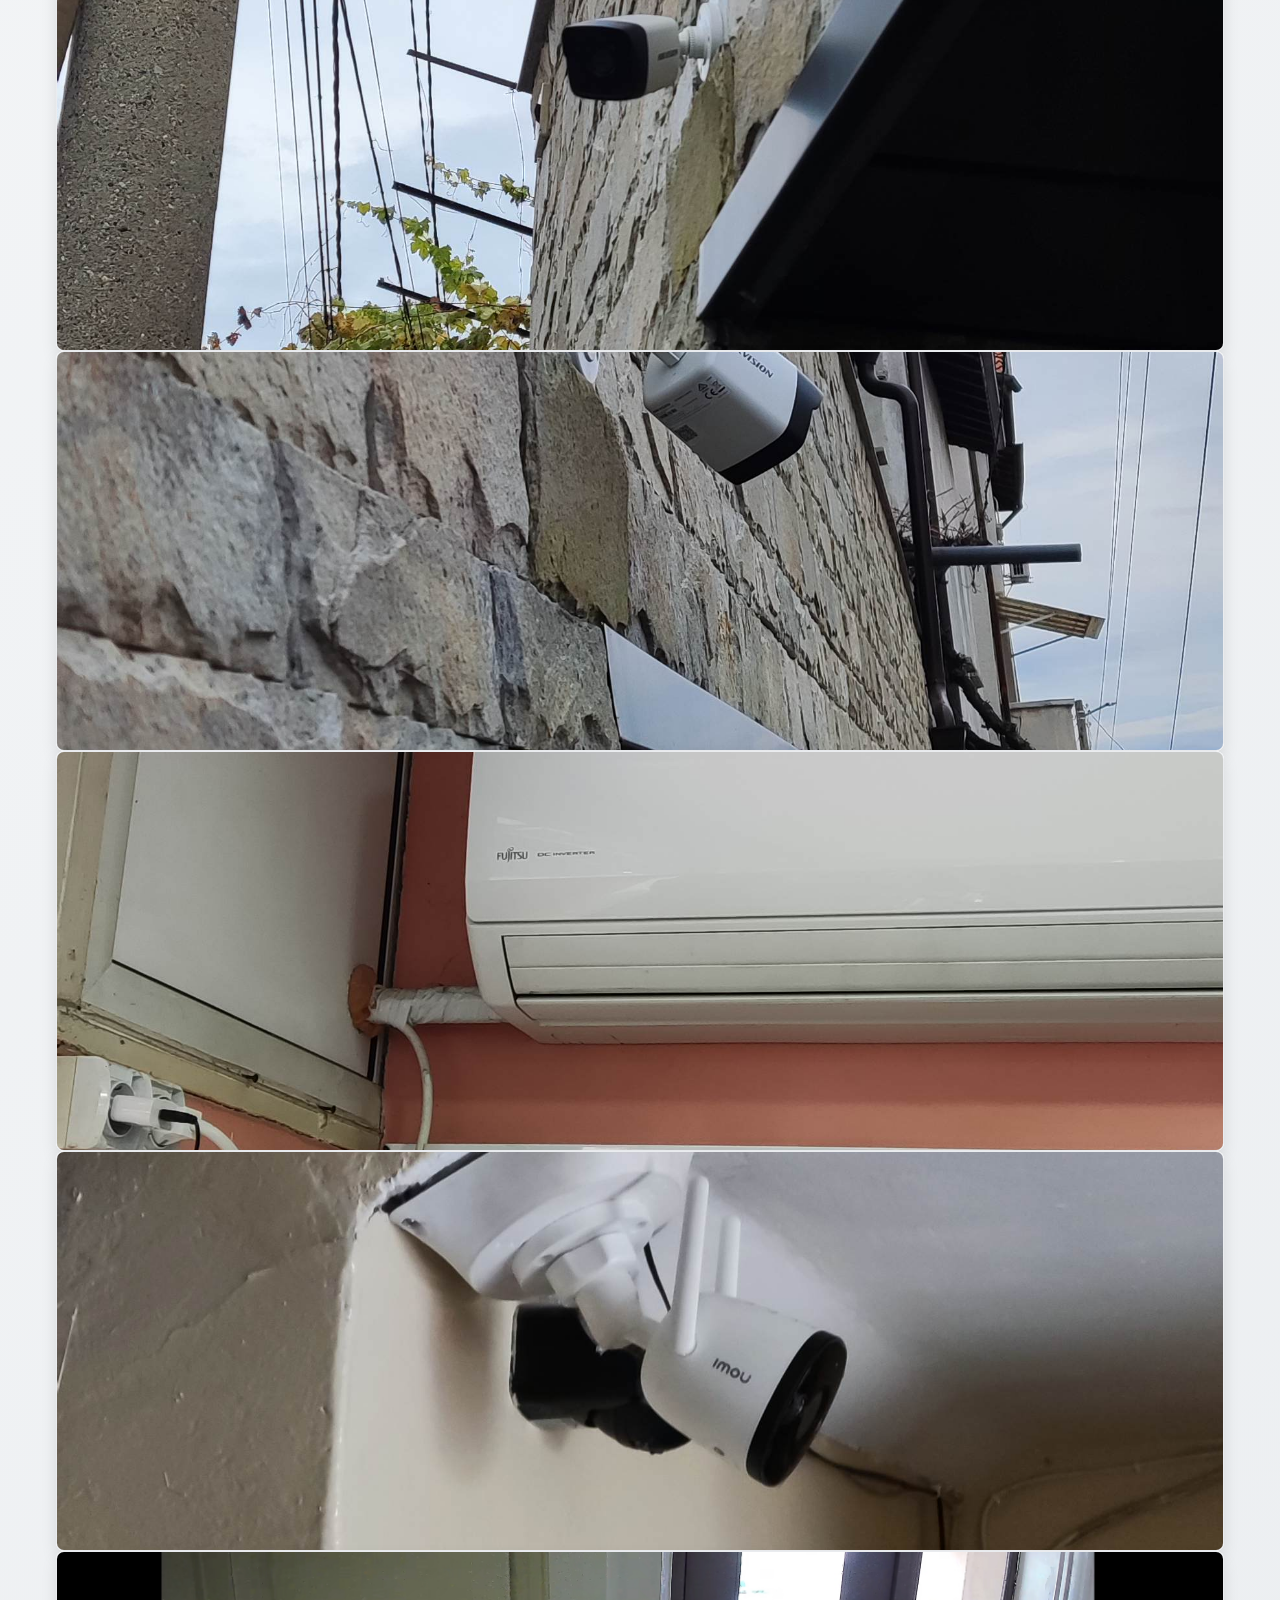
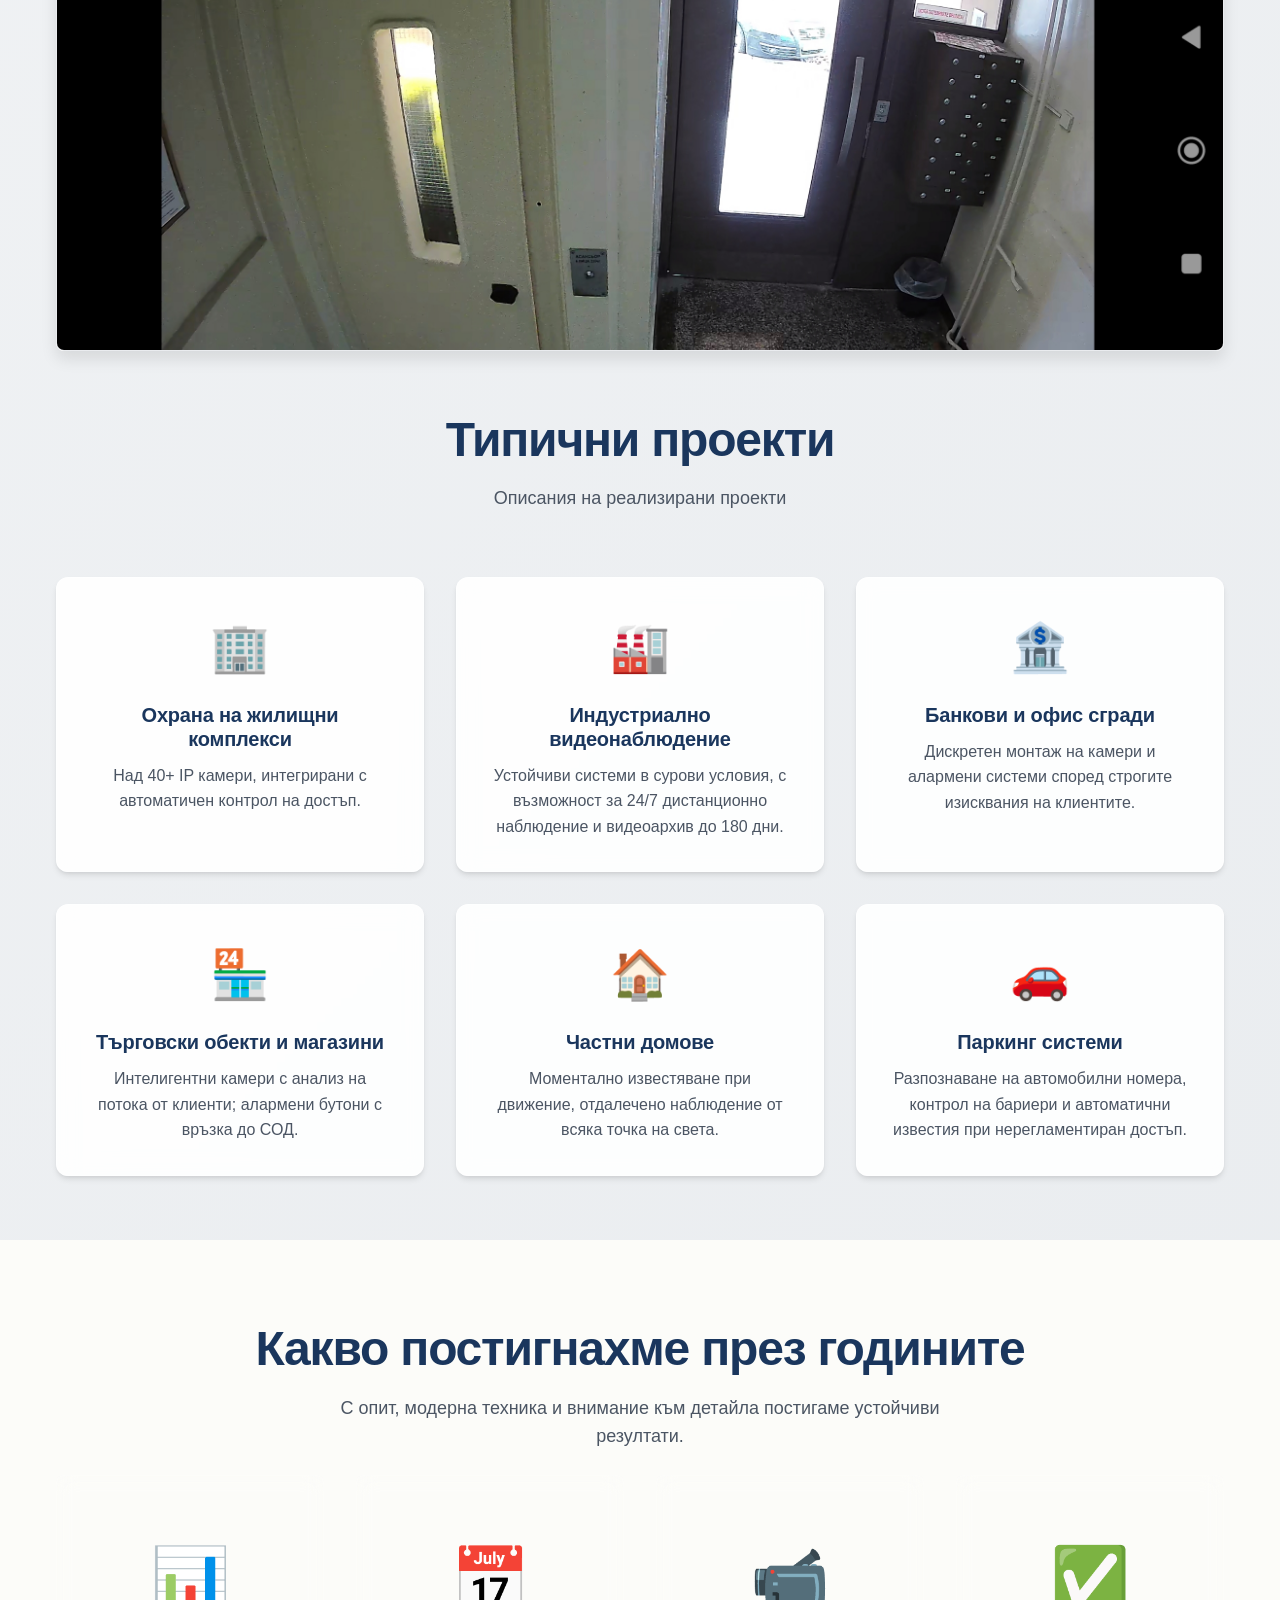
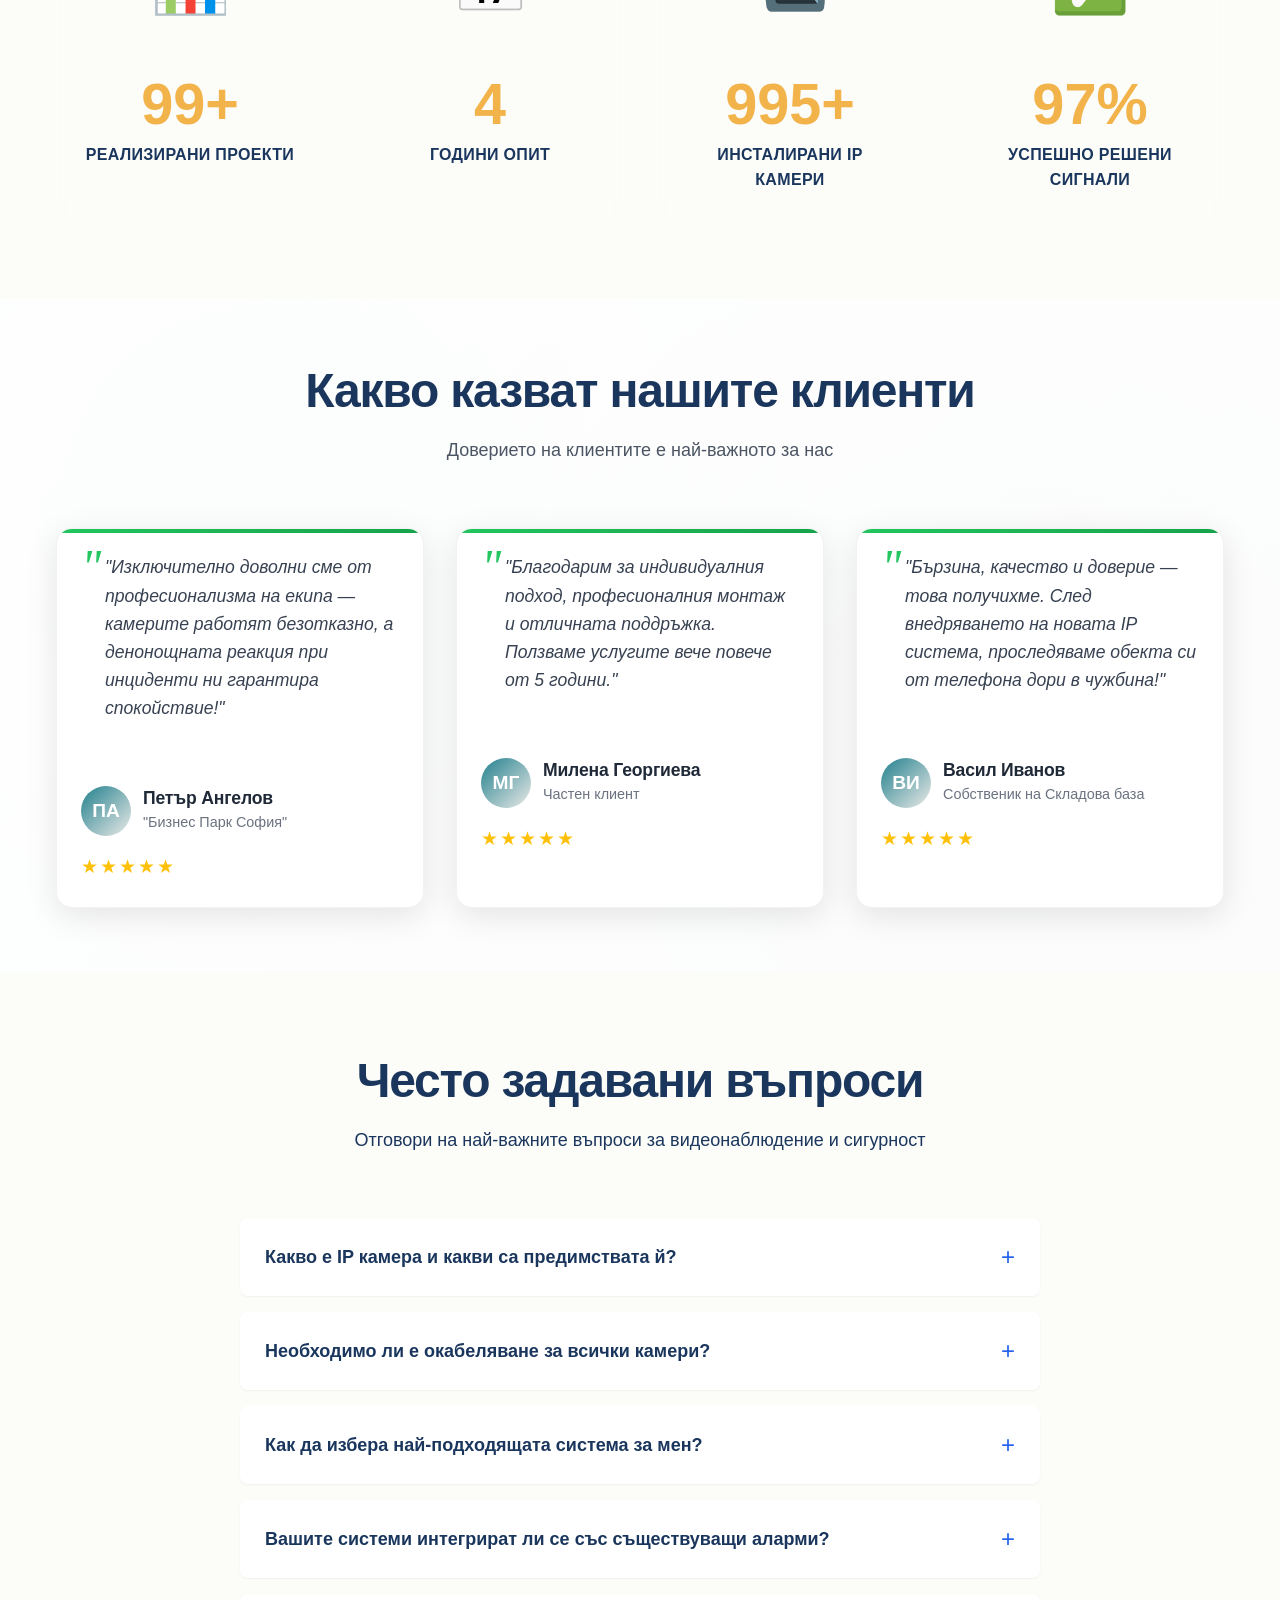
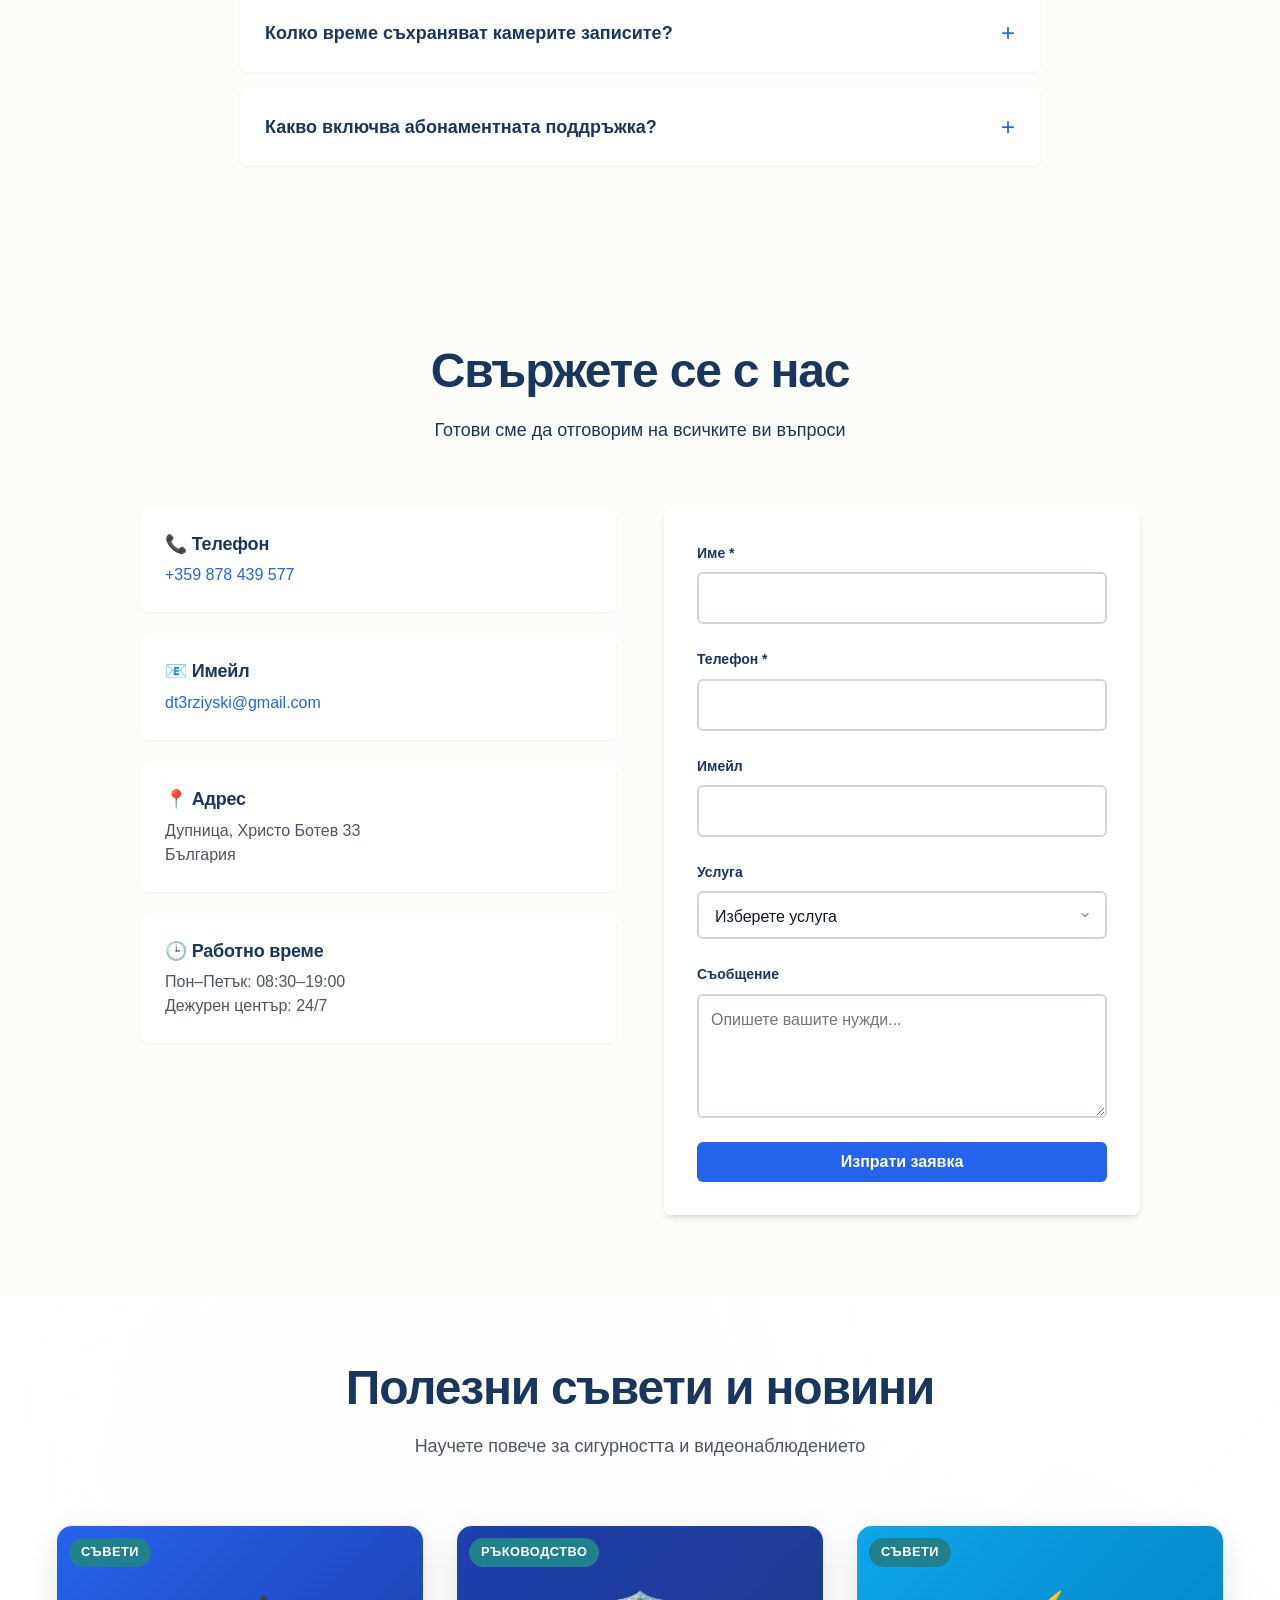
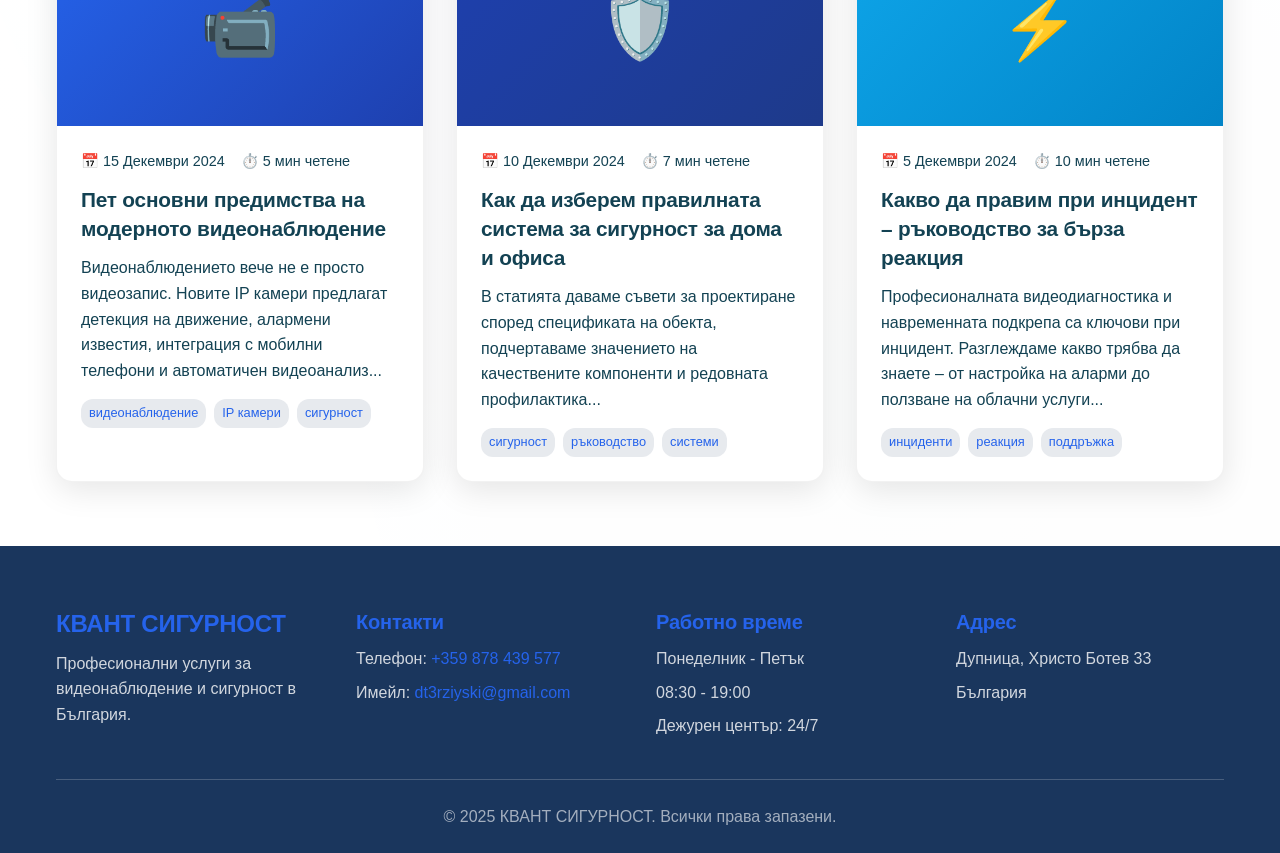
==== commit 65245afc: "Add files via upload" ====
--- a/index.html
+++ b/index.html
@@ -79,6 +79,16 @@
     <link rel="preconnect" href="https://fonts.gstatic.com" crossorigin>
     
     <link rel="stylesheet" href="style.css">
+    
+    <!-- Google Analytics -->
+    <script async src="https://www.googletagmanager.com/gtag/js?id=G-P386SRVC2X"></script>
+    <script>
+      window.dataLayer = window.dataLayer || [];
+      function gtag(){dataLayer.push(arguments);}
+      gtag('js', new Date());
+
+      gtag('config', 'G-P386SRVC2X');
+    </script>
 </head>
 <body>
     <!-- Header -->
@@ -103,8 +113,9 @@
                 </nav>
 
                 <div class="header__cta">
-                    <a href="tel:+359878439577" class="header__phone">+359 878 439 577</a>
-                    <button class="btn btn--primary" onclick="scrollToSection('contact')">Заявка сега</button>
+                    <a href="tel:+359878439577" class="header__phone" onclick="gtag('event','phone_click',{event_category:'contact'})">+359 878 439 577</a>
+                    <button class="btn btn--primary" onclick="gtag('event','cta_click',{event_category:'lead'}); scrollToSection('contact')">Заявка сега</button>
+                    <button class="theme-toggle" id="theme-toggle" title="Превключи тема" onclick="toggleTheme()">🌙</button>
                 </div>
 
                 <button class="header__toggle" id="nav-toggle">
@@ -160,6 +171,9 @@
                             <li>15 инженери, сертифицирани за монтаж и поддръжка</li>
                             <li>Членове на Българска Асоциация по Сигурност</li>
                         </ul>
+                        <div style="margin-top: 20px; text-align: center;">
+                            <img src="images/VIGI Certificate.jpg" alt="VIGI Certificate" style="max-width: 300px; height: auto; cursor: pointer;" onclick="openImageModal('images/VIGI Certificate.jpg', 'VIGI Certificate')">
+                        </div>
                     </div>
                 </div>
 
@@ -533,7 +547,7 @@
                             <li>Монтаж</li>
                             <li>Обучение</li>
                         </ul>
-                        <button class="btn btn--primary" onclick="scrollToSection('contact')">Поръчай сега</button>
+                        <button class="btn btn--primary" onclick="gtag('event','cta_click',{event_category:'lead'}); scrollToSection('contact')">Поръчай сега</button>
                     </div>
                     
                     <div class="pricing-card featured">
@@ -546,7 +560,7 @@
                             <li>Мобилен достъп</li>
                             <li>Монтаж и обучение</li>
                         </ul>
-                        <button class="btn btn--primary" onclick="scrollToSection('contact')">Поръчай сега</button>
+                        <button class="btn btn--primary" onclick="gtag('event','cta_click',{event_category:'lead'}); scrollToSection('contact')">Поръчай сега</button>
                     </div>
                     
                     <div class="pricing-card">
@@ -559,7 +573,7 @@
                             <li>Поддръжка 12 месеца</li>
                             <li>Приоритетен сервиз</li>
                         </ul>
-                        <button class="btn btn--primary" onclick="scrollToSection('contact')">Поръчай сега</button>
+                        <button class="btn btn--primary" onclick="gtag('event','cta_click',{event_category:'lead'}); scrollToSection('contact')">Поръчай сега</button>
                     </div>
                     
                     <div class="pricing-card">
@@ -572,7 +586,7 @@
                             <li>Интеграции</li>
                             <li>Персонализирана поддръжка</li>
                         </ul>
-                        <button class="btn btn--primary" onclick="scrollToSection('contact')">Свържи се</button>
+                        <button class="btn btn--primary" onclick="gtag('event','cta_click',{event_category:'lead'}); scrollToSection('contact')">Свържи се</button>
                     </div>
                     
                     <div class="pricing-card">
@@ -585,7 +599,7 @@
                             <li>Диагностика</li>
                             <li>24/7 поддръжка</li>
                         </ul>
-                        <button class="btn btn--primary" onclick="scrollToSection('contact')">Поръчай сега</button>
+                        <button class="btn btn--primary" onclick="gtag('event','cta_click',{event_category:'lead'}); scrollToSection('contact')">Поръчай сега</button>
                     </div>
                 </div>
                 
@@ -803,7 +817,7 @@
                     <div class="contact-info">
                         <div class="contact-item">
                             <h3>📞 Телефон</h3>
-                            <p><a href="tel:+359878439577">+359 878 439 577</a></p>
+                            <p><a href="tel:+359878439577" onclick="gtag('event','phone_click',{event_category:'contact'})">+359 878 439 577</a></p>
                         </div>
                         
                         <div class="contact-item">
@@ -1021,7 +1035,7 @@
                 
                 <div class="footer__section">
                     <h4>Контакти</h4>
-                    <p>Телефон: <a href="tel:+359878439577">+359 878 439 577</a></p>
+                    <p>Телефон: <a href="tel:+359878439577" onclick="gtag('event','phone_click',{event_category:'contact'})">+359 878 439 577</a></p>
                     <p>Имейл: <a href="mailto:dt3rziyski@gmail.com">dt3rziyski@gmail.com</a></p>
                 </div>
                 
@@ -1047,7 +1061,7 @@
 
     <!-- Sticky Contact Button -->
     <div class="sticky-contact" id="stickyContact">
-        <a href="tel:+359878439577" class="sticky-phone">
+        <a href="tel:+359878439577" class="sticky-phone" onclick="gtag('event','phone_click',{event_category:'contact'})">
             <span class="sticky-phone__icon">📞</span>
         </a>
     </div>
@@ -1069,7 +1083,7 @@
     <!-- Google Analytics (foundation) -->
     <script>
         // Replace with your GA4 Measurement ID, e.g., 'G-XXXXXXX'
-        window.GA_MEASUREMENT_ID = 'G-XXXXXXXXXX';
+        window.GA_MEASUREMENT_ID = 'G-P386SRVC2X';
     </script>
     <script src="app.js"></script>
     <script>
--- a/style.css
+++ b/style.css
@@ -203,6 +203,68 @@
     --color-warning-rgb: var(--color-orange-400-rgb);
     --color-info-rgb: var(--color-gray-300-rgb);
   }
+}
+
+/* Theme classes for JavaScript theme switching */
+html.theme-dark {
+  --color-gray-400-rgb: 119, 124, 124;
+  --color-teal-300-rgb: 50, 184, 198;
+  --color-gray-300-rgb: 167, 169, 169;
+  --color-gray-200-rgb: 245, 245, 245;
+
+  --color-background: var(--color-charcoal-700);
+  --color-surface: var(--color-charcoal-800);
+  --color-text: var(--color-gray-200);
+  --color-text-secondary: rgba(var(--color-gray-300-rgb), 0.7);
+  --color-primary: var(--color-teal-300);
+  --color-primary-hover: var(--color-teal-400);
+  --color-primary-active: var(--color-teal-800);
+  --color-secondary: rgba(var(--color-gray-400-rgb), 0.15);
+  --color-secondary-hover: rgba(var(--color-gray-400-rgb), 0.25);
+  --color-secondary-active: rgba(var(--color-gray-400-rgb), 0.3);
+  --color-border: rgba(var(--color-gray-400-rgb), 0.3);
+  --color-error: var(--color-red-400);
+  --color-success: var(--color-teal-300);
+  --color-warning: var(--color-orange-400);
+  --color-info: var(--color-gray-300);
+  --color-focus-ring: rgba(var(--color-teal-300-rgb), 0.4);
+  --color-btn-primary-text: var(--color-slate-900);
+  --color-card-border: rgba(var(--color-gray-400-rgb), 0.15);
+  --color-card-border-inner: rgba(var(--color-gray-400-rgb), 0.15);
+  --color-success-rgb: var(--color-teal-300-rgb);
+  --color-error-rgb: var(--color-red-400-rgb);
+  --color-warning-rgb: var(--color-orange-400-rgb);
+  --color-info-rgb: var(--color-gray-300-rgb);
+}
+
+html.theme-light {
+  --color-brown-600-rgb: 94, 82, 64;
+  --color-teal-500-rgb: 33, 128, 141;
+  --color-slate-900-rgb: 19, 52, 59;
+  
+  --color-background: var(--color-cream-50);
+  --color-surface: var(--color-cream-100);
+  --color-text: var(--color-slate-900);
+  --color-text-secondary: var(--color-slate-500);
+  --color-primary: var(--color-teal-500);
+  --color-primary-hover: var(--color-teal-600);
+  --color-primary-active: var(--color-teal-700);
+  --color-secondary: rgba(var(--color-brown-600-rgb), 0.12);
+  --color-secondary-hover: rgba(var(--color-brown-600-rgb), 0.2);
+  --color-secondary-active: rgba(var(--color-brown-600-rgb), 0.25);
+  --color-border: rgba(var(--color-brown-600-rgb), 0.2);
+  --color-btn-primary-text: var(--color-cream-50);
+  --color-card-border: rgba(var(--color-brown-600-rgb), 0.12);
+  --color-card-border-inner: rgba(var(--color-brown-600-rgb), 0.12);
+  --color-error: var(--color-red-500);
+  --color-success: var(--color-teal-500);
+  --color-warning: var(--color-orange-500);
+  --color-info: var(--color-slate-500);
+  --color-focus-ring: rgba(var(--color-teal-500-rgb), 0.4);
+  --color-success-rgb: var(--color-teal-500-rgb);
+  --color-error-rgb: var(--color-red-500-rgb);
+  --color-warning-rgb: var(--color-orange-500-rgb);
+  --color-info-rgb: var(--color-slate-500-rgb);
 }
 
 /* Data attribute for manual theme switching */
@@ -902,11 +964,35 @@
   gap: var(--space-4);
 }
 
+.theme-toggle {
+  background: none;
+  border: none;
+  font-size: 1.5rem;
+  cursor: pointer;
+  padding: var(--space-8);
+  transition: transform 0.3s ease, opacity 0.3s ease;
+  display: flex;
+  align-items: center;
+  justify-content: center;
+  border-radius: 50%;
+  opacity: 0.8;
+}
+
+.theme-toggle:hover {
+  opacity: 1;
+  transform: rotate(20deg) scale(1.1);
+}
+
+.theme-toggle:active {
+  transform: rotate(20deg) scale(0.95);
+}
+
 .header__phone {
   color: var(--color-white);
   font-weight: 600;
   text-decoration: none;
   font-size: var(--font-size-base);
+  white-space: nowrap;
 }
 
 .header__phone:hover {
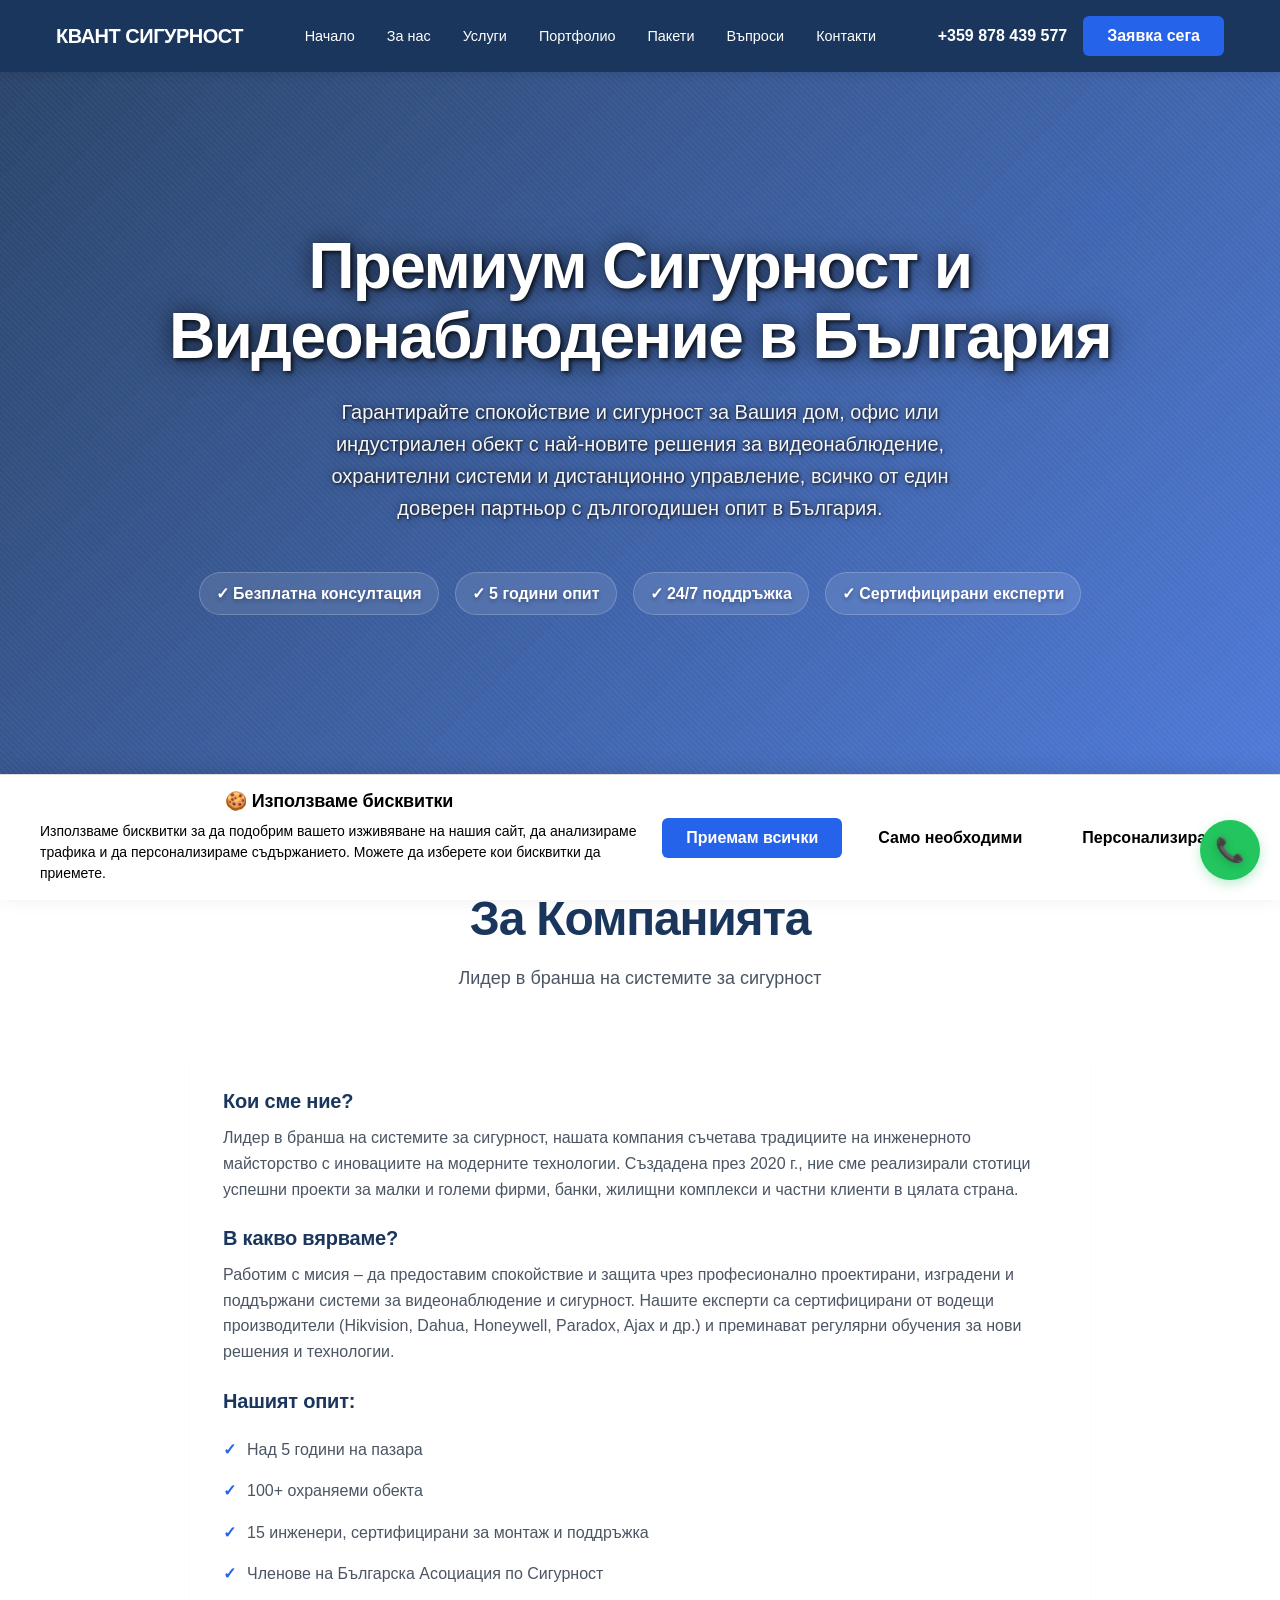
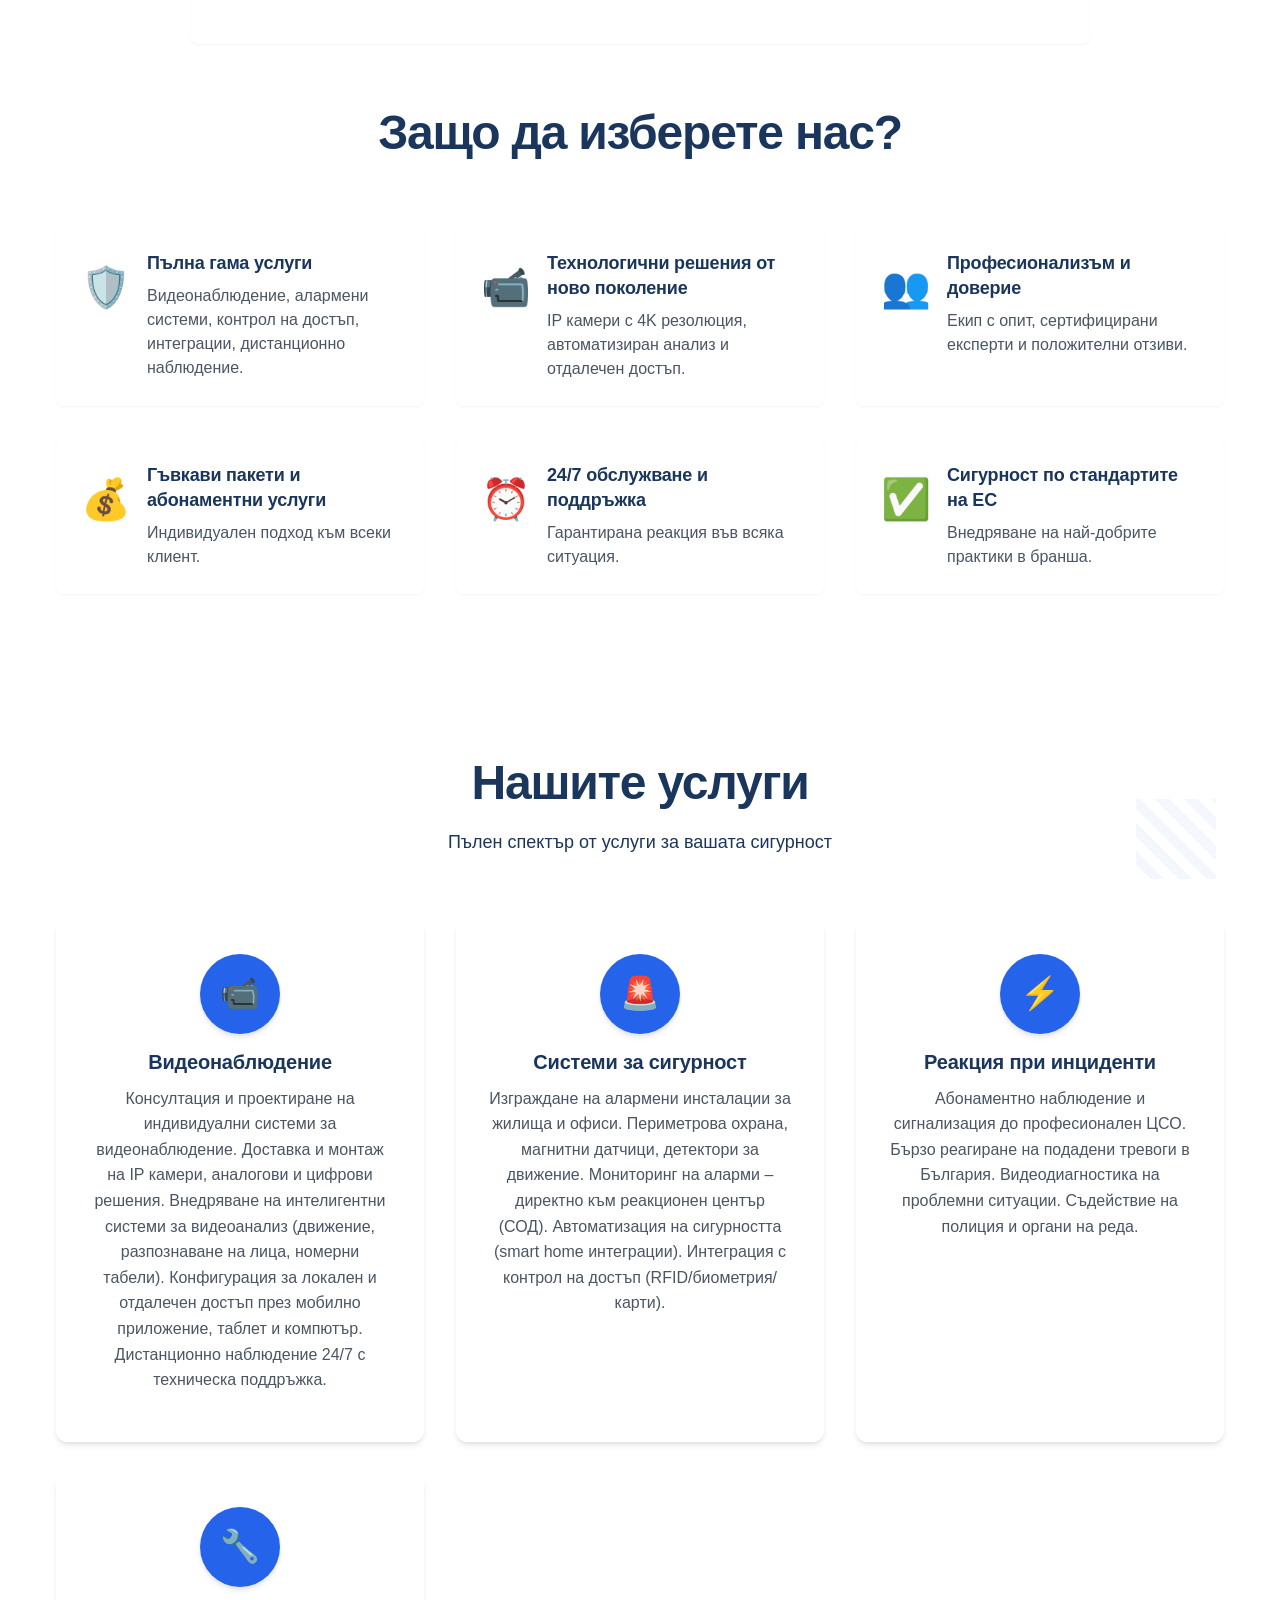
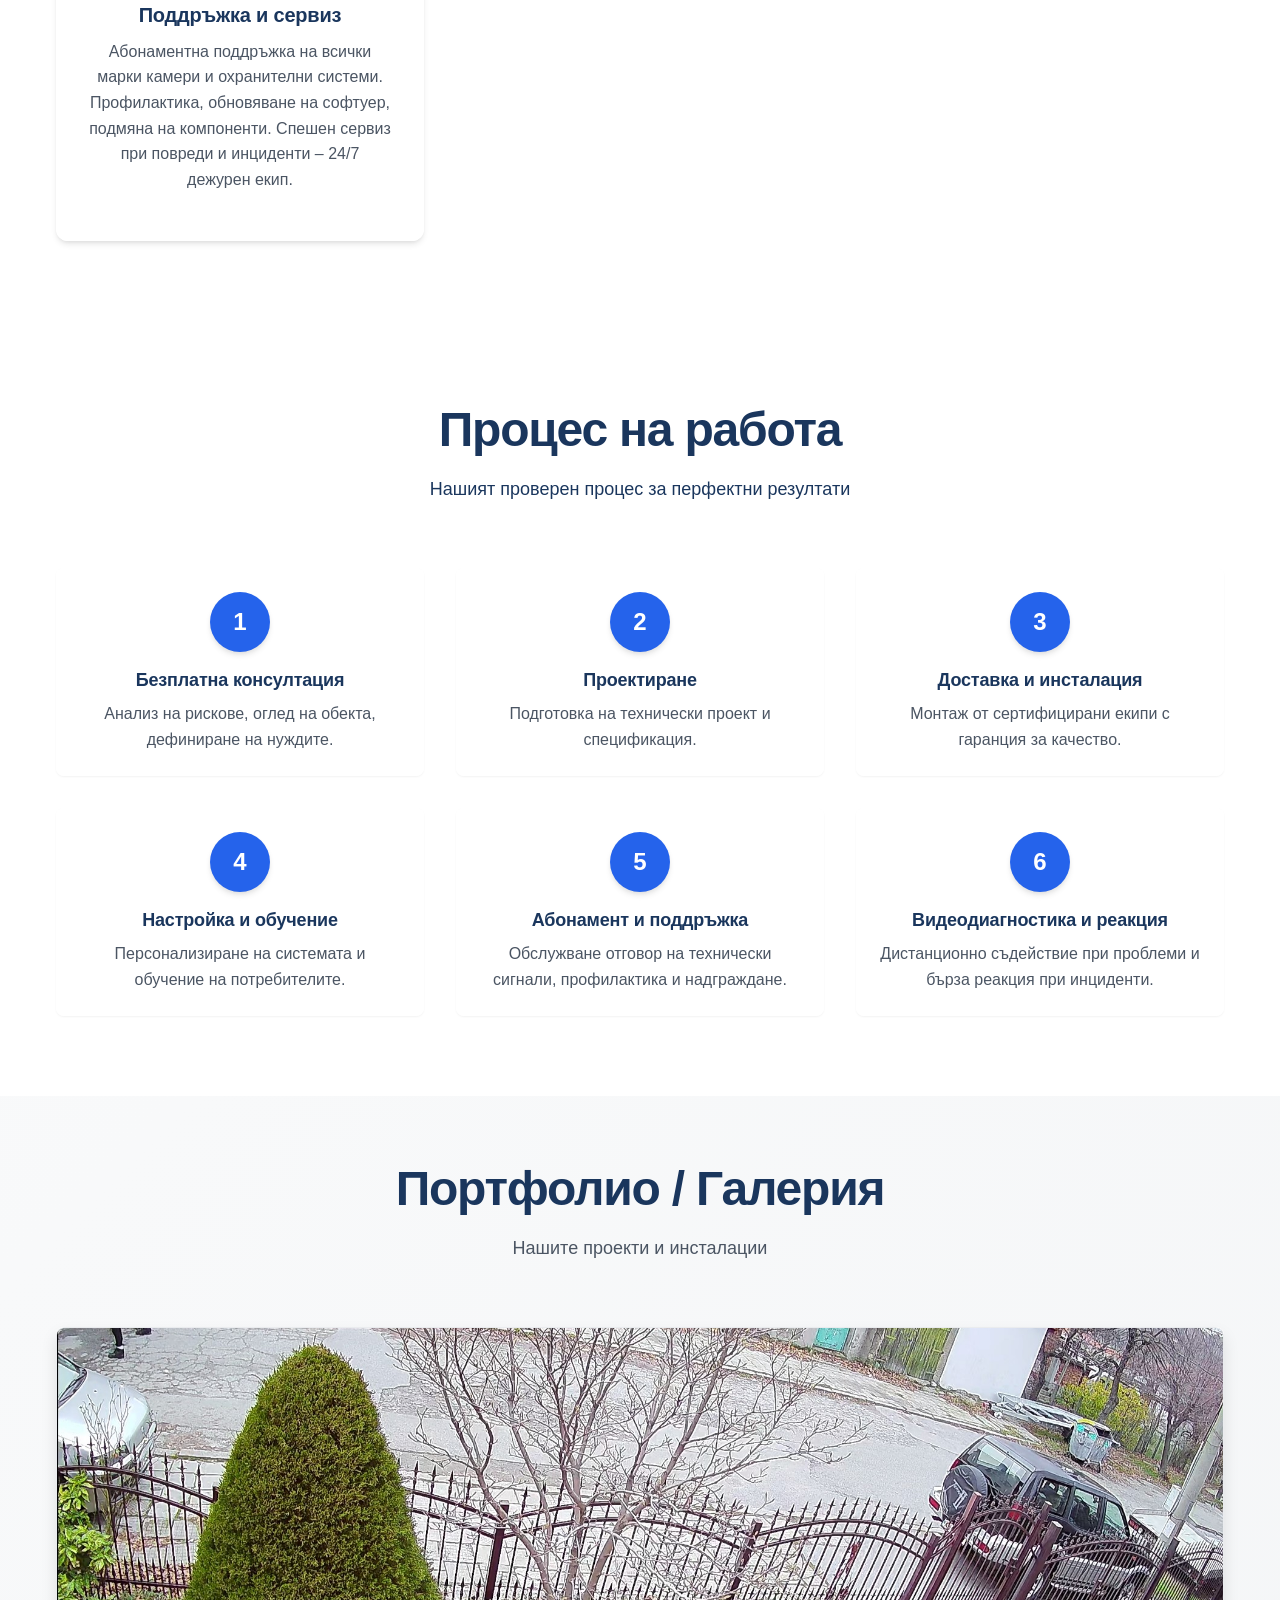
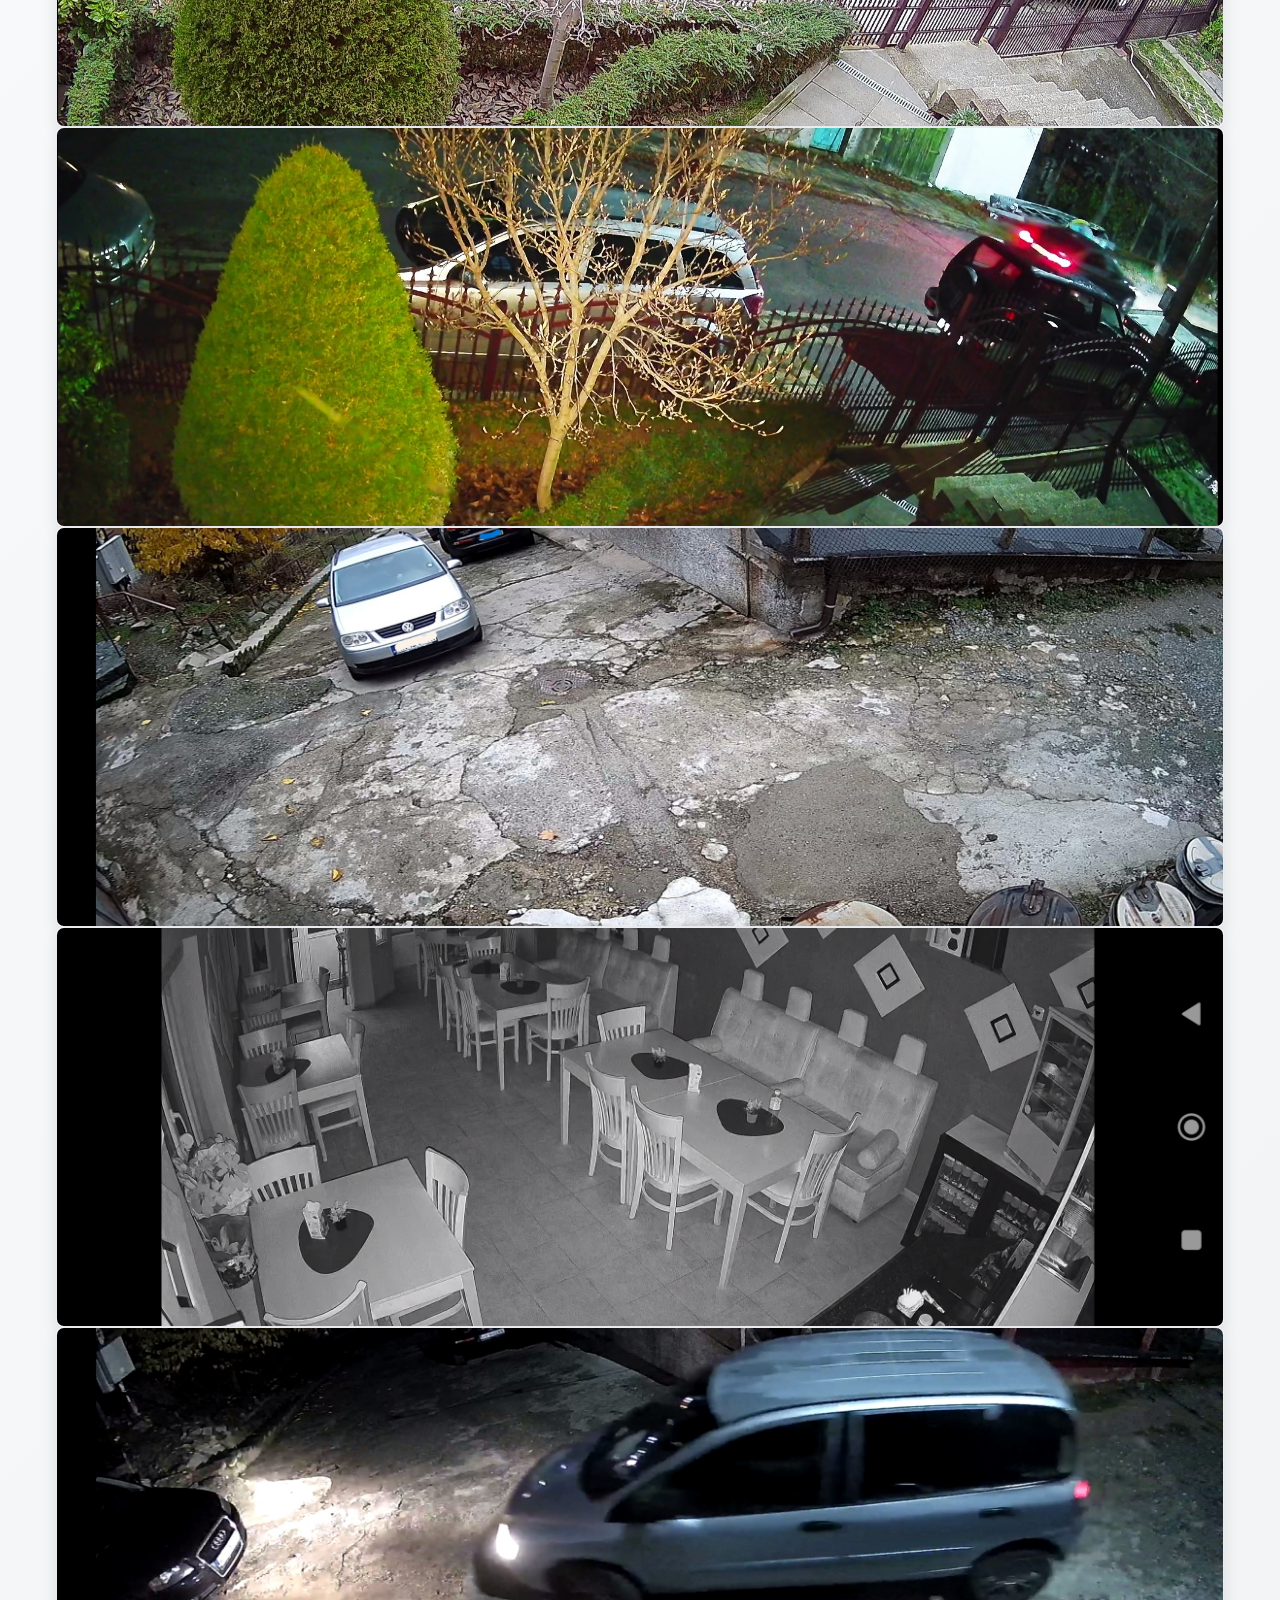
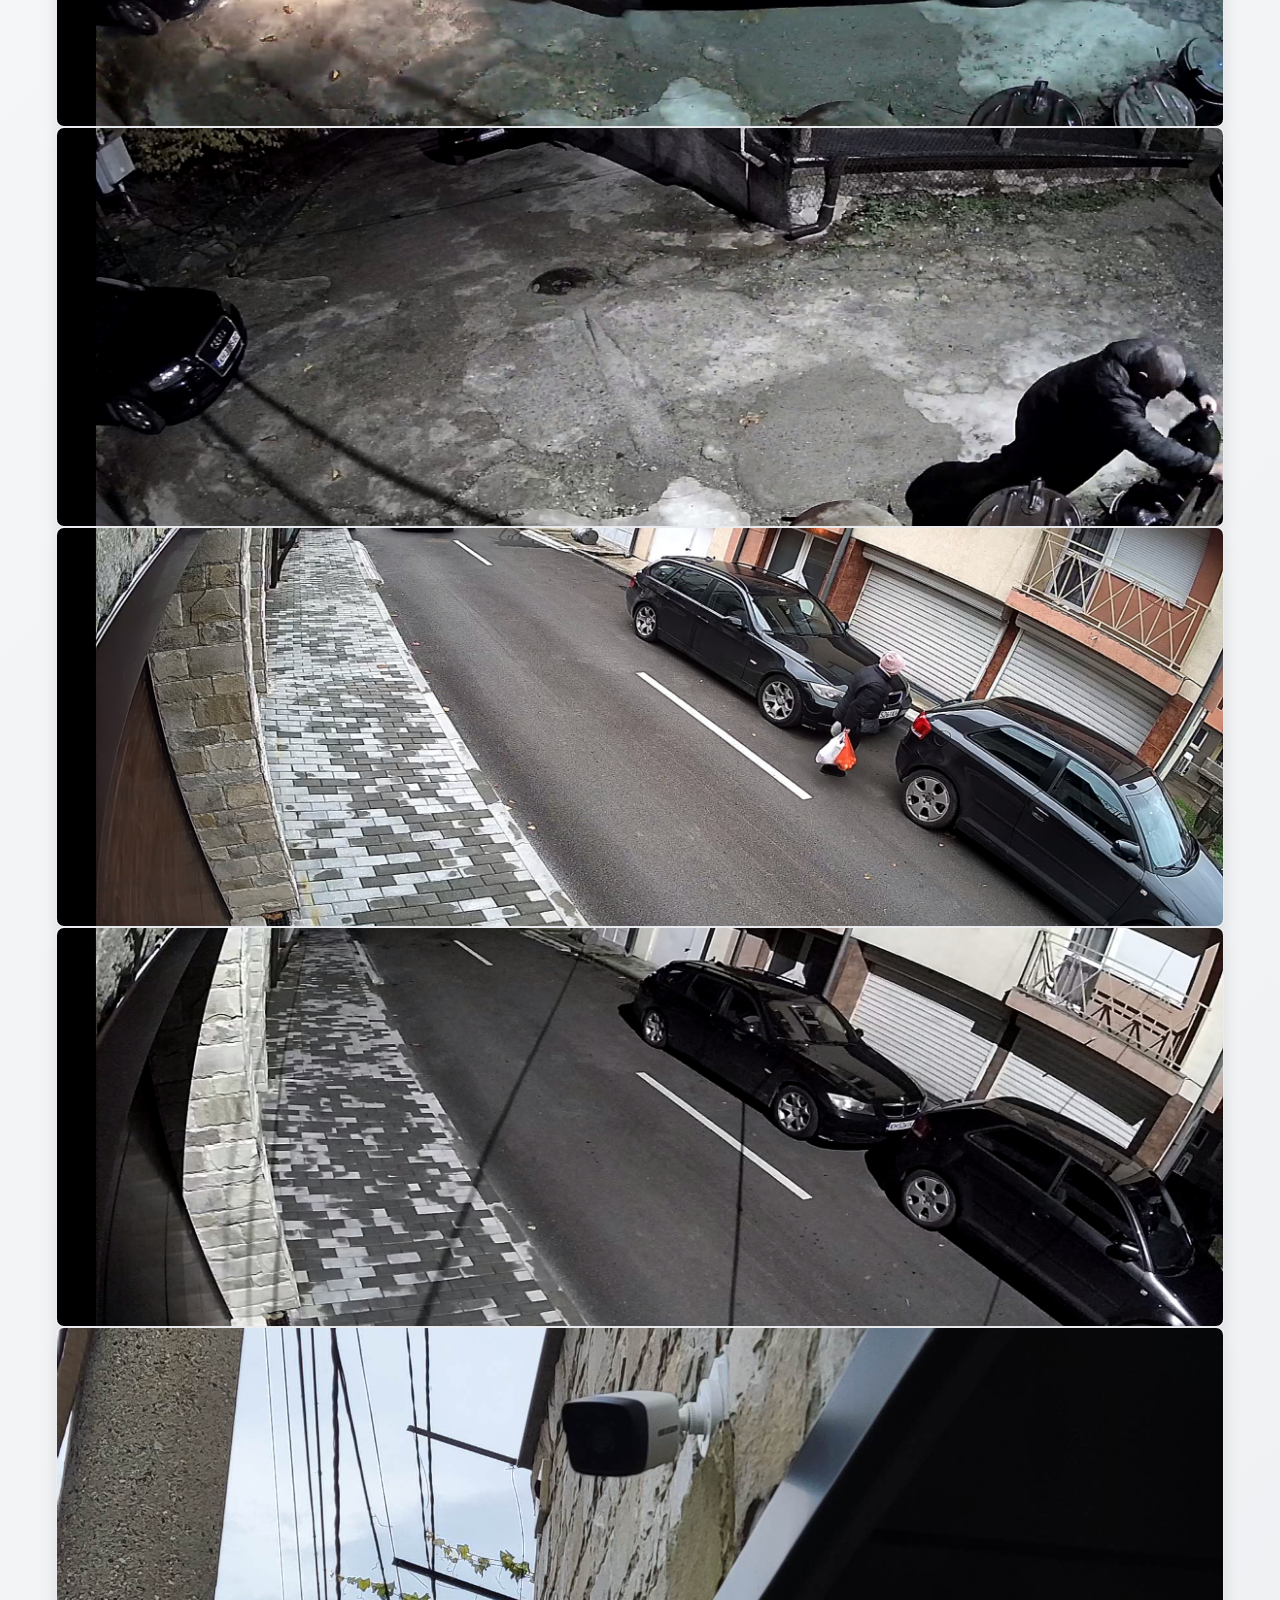
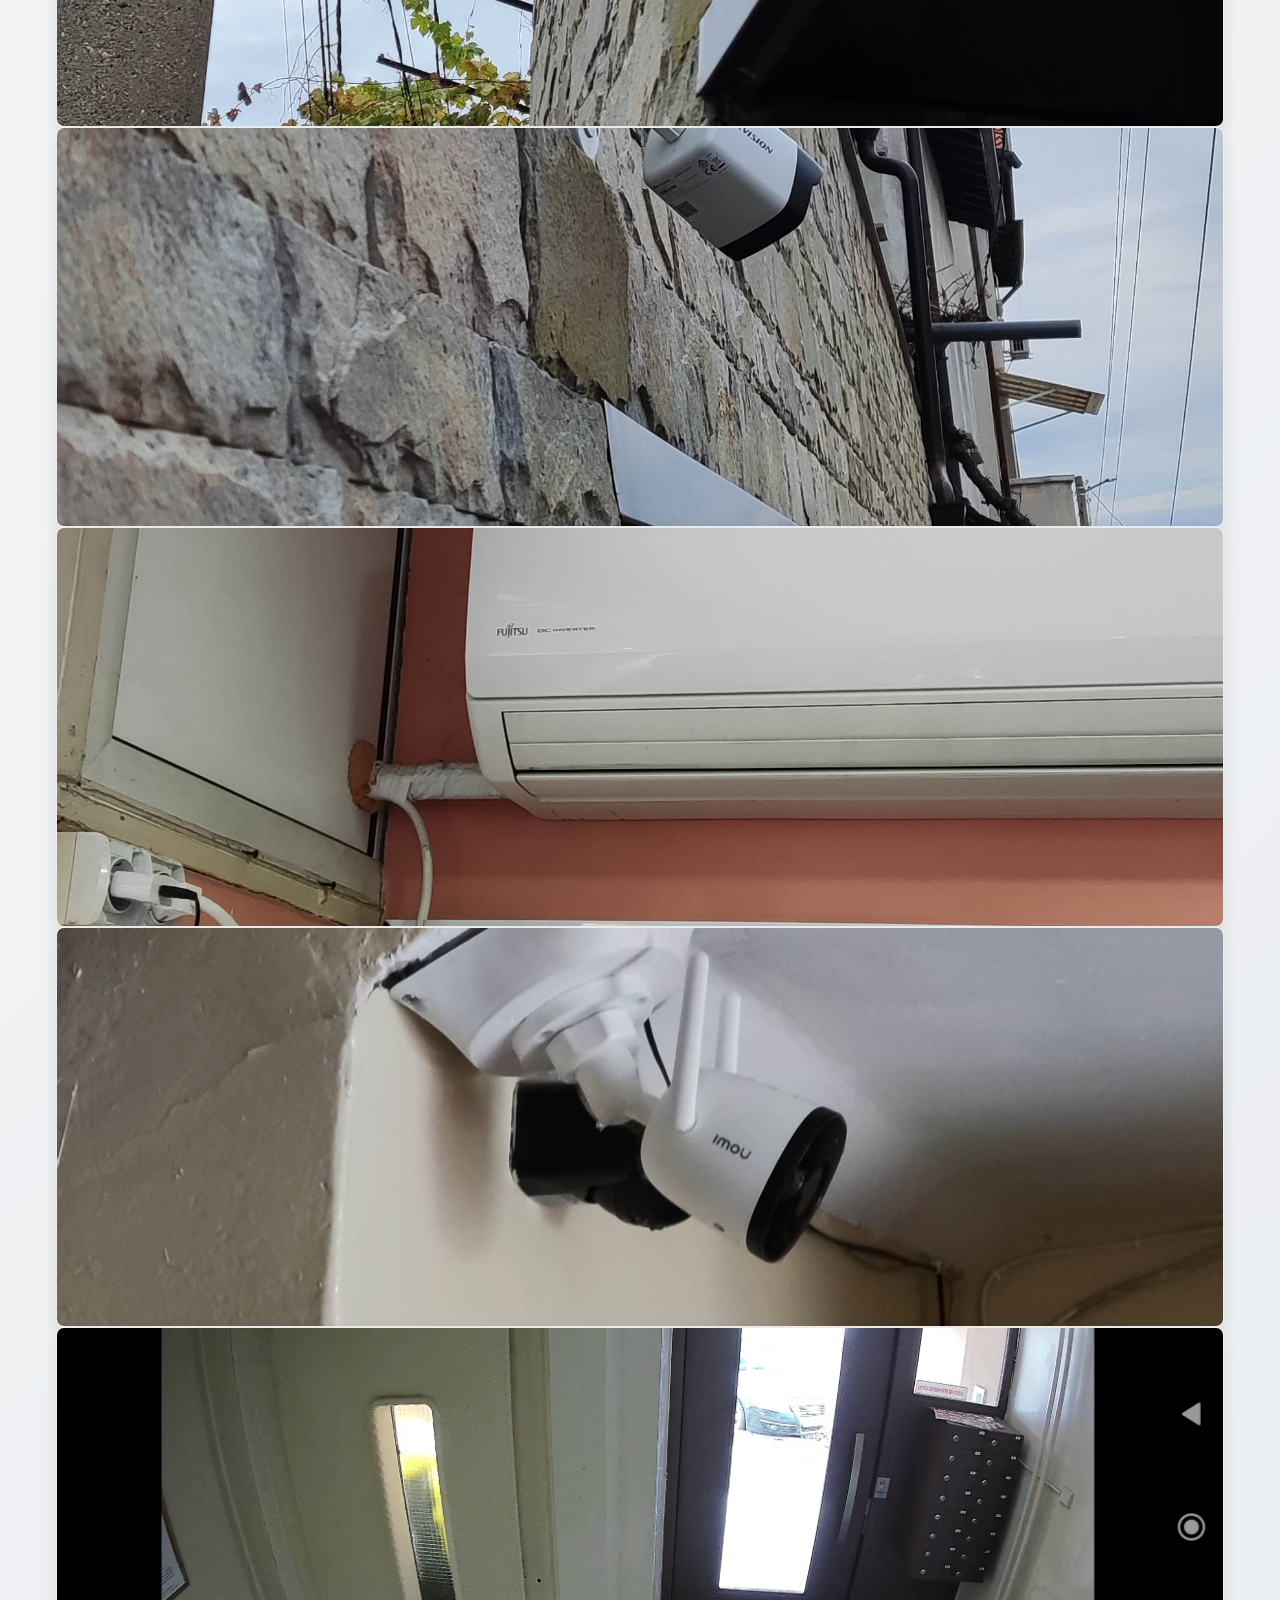
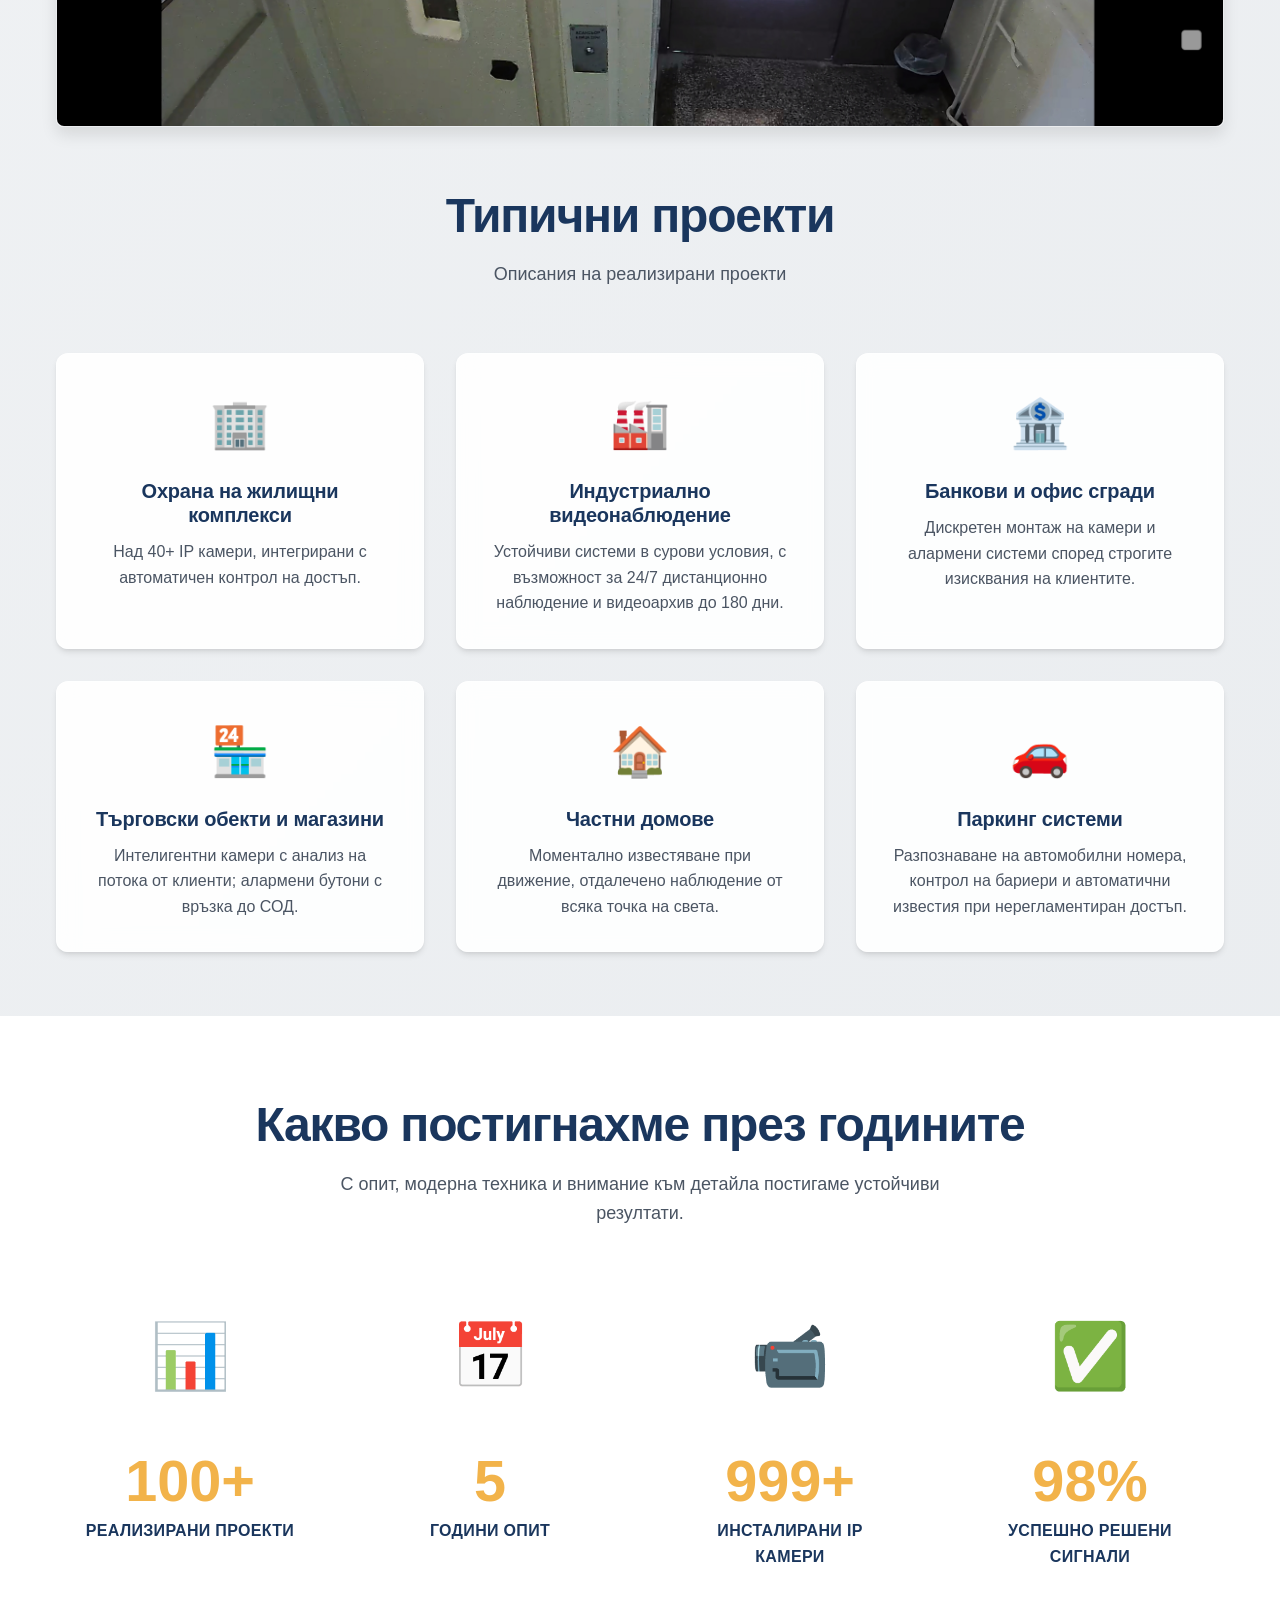
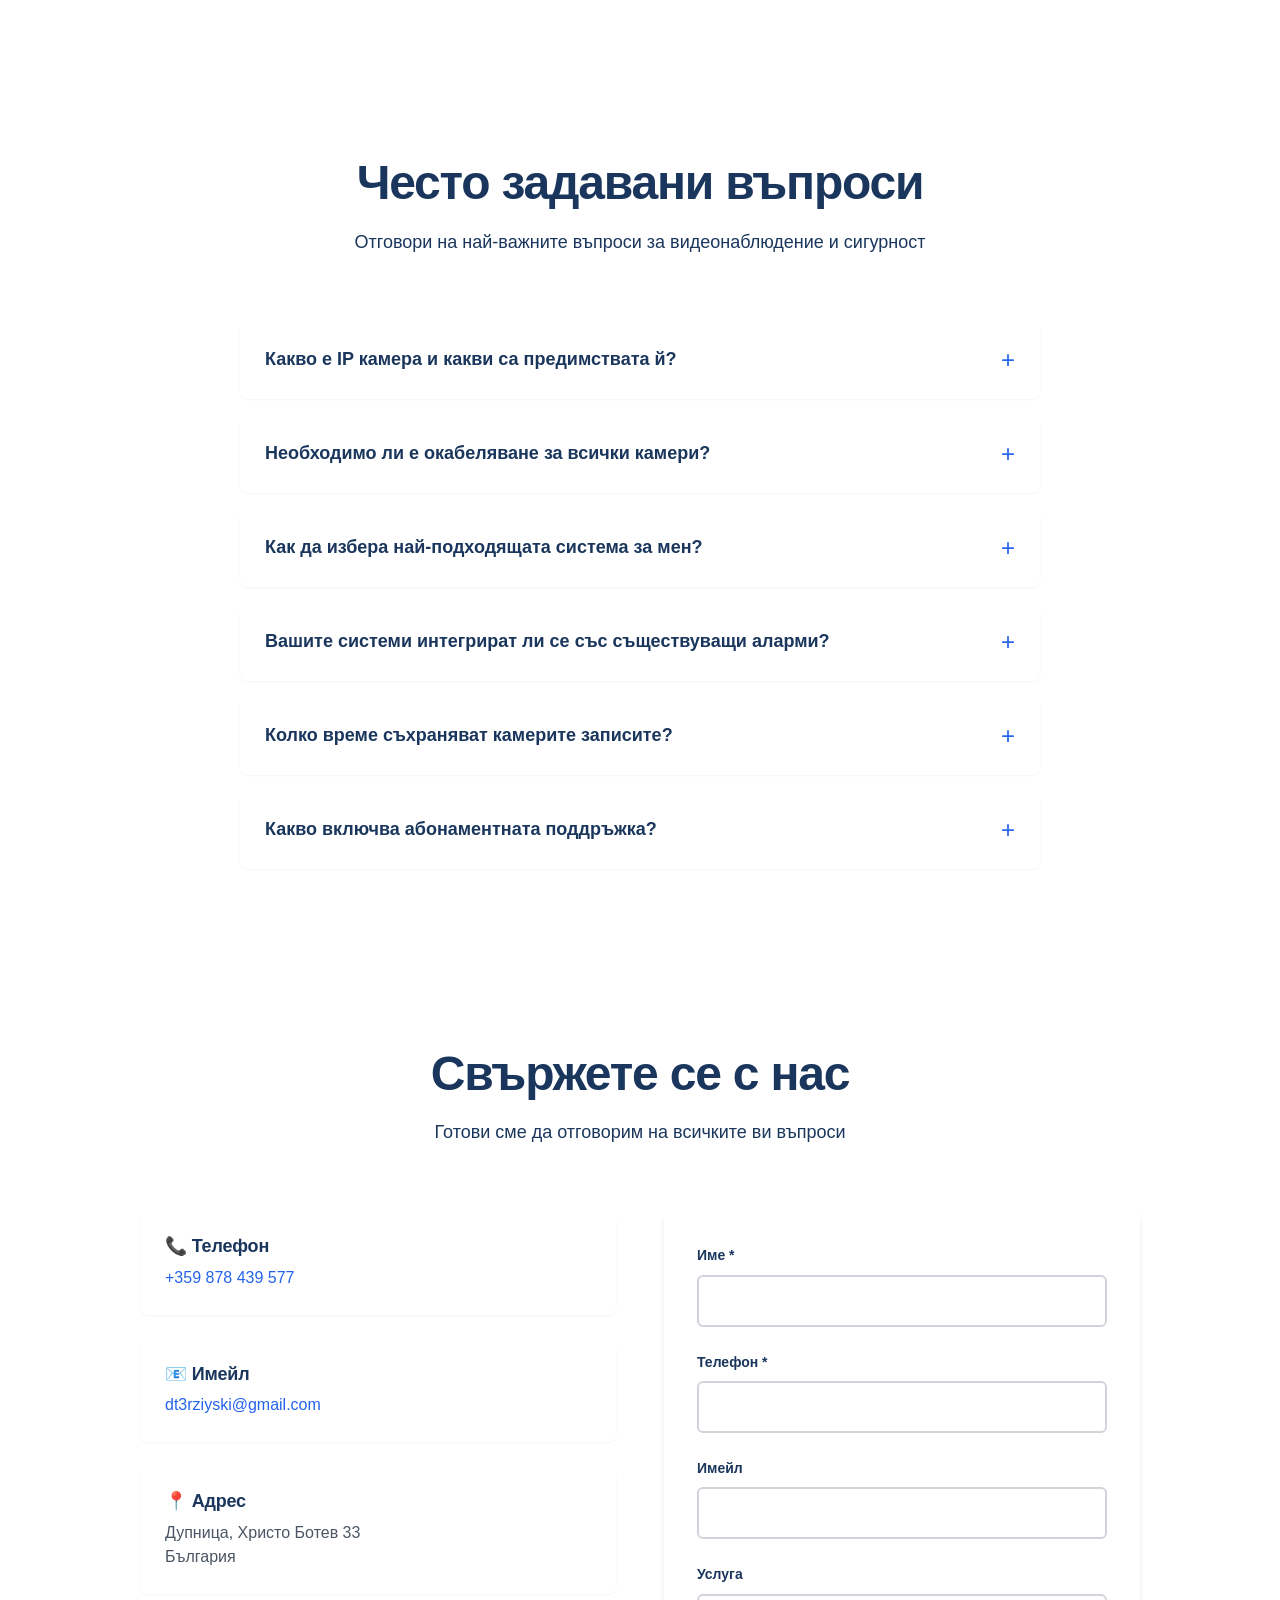
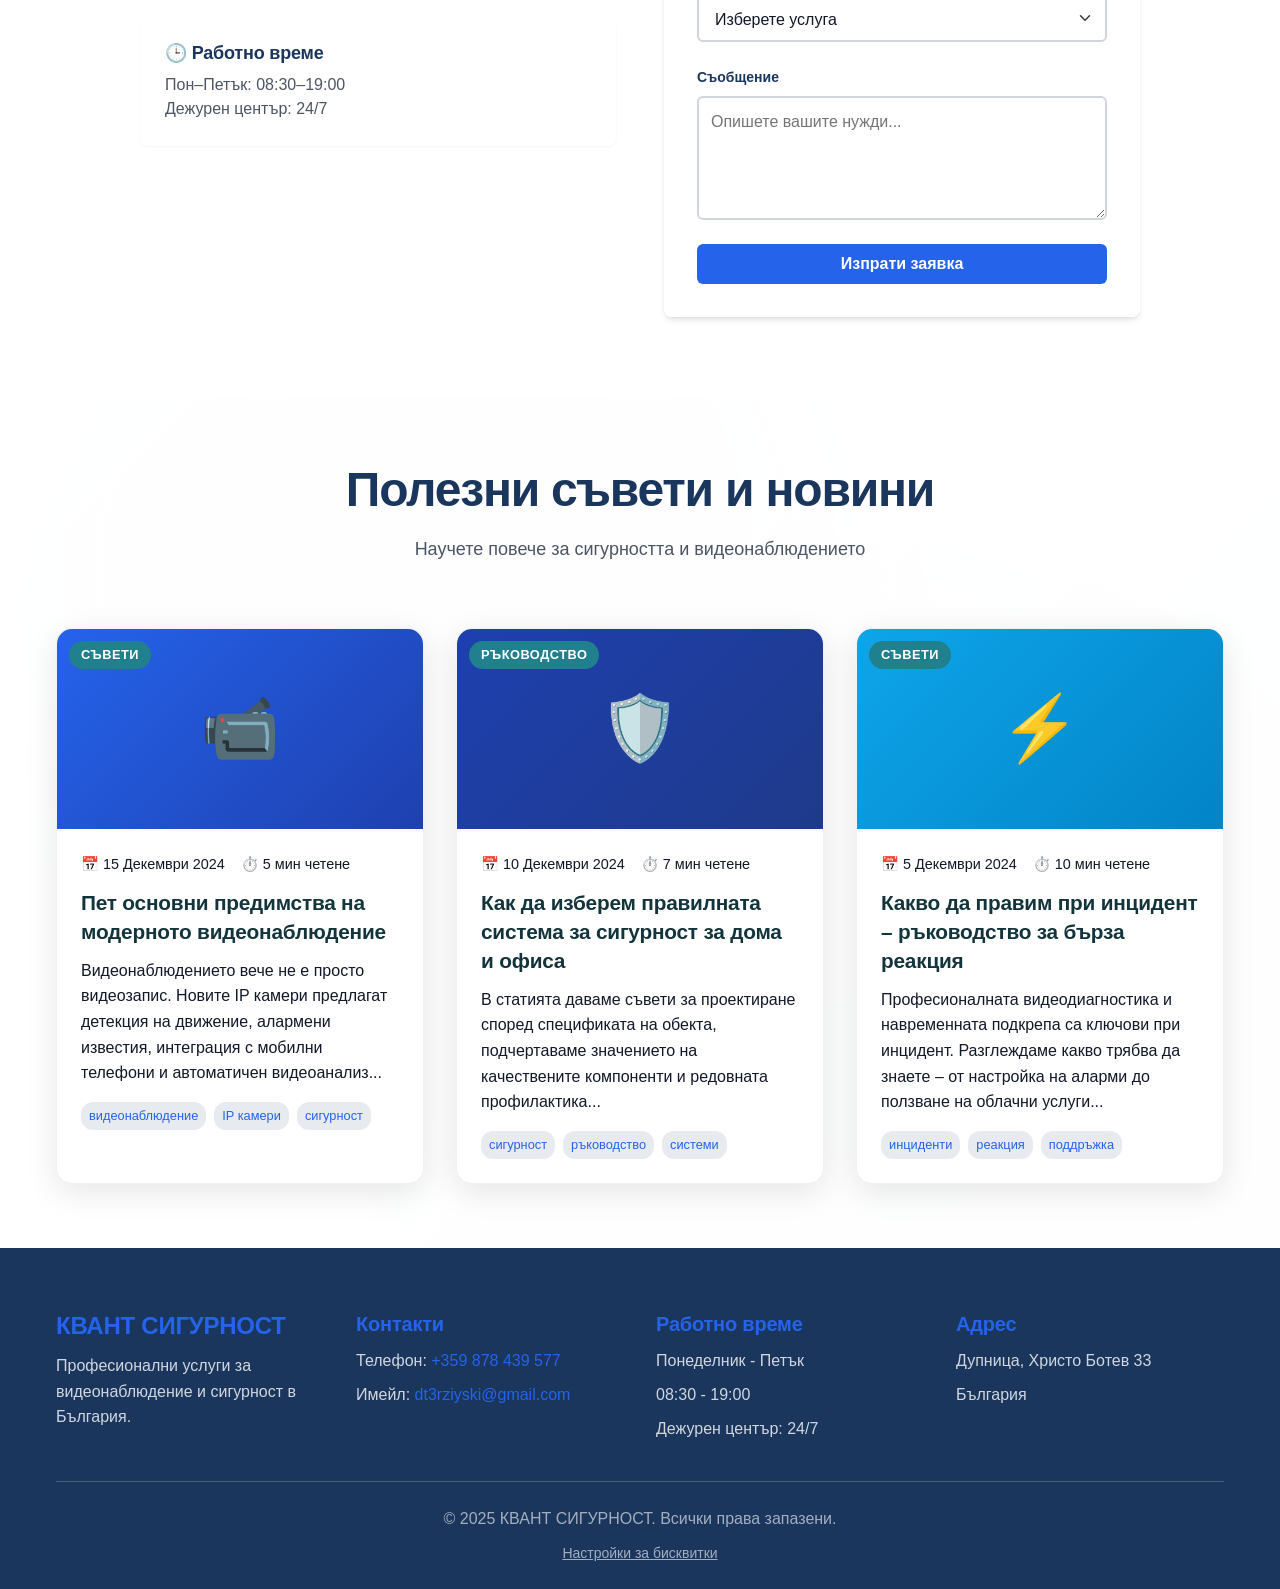
==== commit cdc60228: "Fix button, prepare analytics, remove reviews" ====
--- a/index.html
+++ b/index.html
@@ -79,16 +79,6 @@
     <link rel="preconnect" href="https://fonts.gstatic.com" crossorigin>
     
     <link rel="stylesheet" href="style.css">
-    
-    <!-- Google Analytics -->
-    <script async src="https://www.googletagmanager.com/gtag/js?id=G-P386SRVC2X"></script>
-    <script>
-      window.dataLayer = window.dataLayer || [];
-      function gtag(){dataLayer.push(arguments);}
-      gtag('js', new Date());
-
-      gtag('config', 'G-P386SRVC2X');
-    </script>
 </head>
 <body>
     <!-- Header -->
@@ -106,16 +96,14 @@
                     <li><a href="#services">Услуги</a></li>
                     <li><a href="#gallery">Портфолио</a></li>
                     <li><a href="#pricing">Пакети</a></li>
-                    <li><a href="#testimonials">Отзиви</a></li>
                     <li><a href="#faq">Въпроси</a></li>
                     <li><a href="#contact">Контакти</a></li>
                 </ul>
                 </nav>
 
                 <div class="header__cta">
-                    <a href="tel:+359878439577" class="header__phone" onclick="gtag('event','phone_click',{event_category:'contact'})">+359 878 439 577</a>
-                    <button class="btn btn--primary" onclick="gtag('event','cta_click',{event_category:'lead'}); scrollToSection('contact')">Заявка сега</button>
-                    <button class="theme-toggle" id="theme-toggle" title="Превключи тема" onclick="toggleTheme()">🌙</button>
+                    <a href="tel:+359878439577" class="header__phone">+359 878 439 577</a>
+                    <button class="btn btn--primary" onclick="scrollToSection('contact')">Заявка сега</button>
                 </div>
 
                 <button class="header__toggle" id="nav-toggle">
@@ -171,9 +159,6 @@
                             <li>15 инженери, сертифицирани за монтаж и поддръжка</li>
                             <li>Членове на Българска Асоциация по Сигурност</li>
                         </ul>
-                        <div style="margin-top: 20px; text-align: center;">
-                            <img src="images/VIGI Certificate.jpg" alt="VIGI Certificate" style="max-width: 300px; height: auto; cursor: pointer;" onclick="openImageModal('images/VIGI Certificate.jpg', 'VIGI Certificate')">
-                        </div>
                     </div>
                 </div>
 
@@ -547,7 +532,7 @@
                             <li>Монтаж</li>
                             <li>Обучение</li>
                         </ul>
-                        <button class="btn btn--primary" onclick="gtag('event','cta_click',{event_category:'lead'}); scrollToSection('contact')">Поръчай сега</button>
+                        <button class="btn btn--primary" onclick="scrollToSection('contact')">Поръчай сега</button>
                     </div>
                     
                     <div class="pricing-card featured">
@@ -560,7 +545,7 @@
                             <li>Мобилен достъп</li>
                             <li>Монтаж и обучение</li>
                         </ul>
-                        <button class="btn btn--primary" onclick="gtag('event','cta_click',{event_category:'lead'}); scrollToSection('contact')">Поръчай сега</button>
+                        <button class="btn btn--primary" onclick="scrollToSection('contact')">Поръчай сега</button>
                     </div>
                     
                     <div class="pricing-card">
@@ -573,7 +558,7 @@
                             <li>Поддръжка 12 месеца</li>
                             <li>Приоритетен сервиз</li>
                         </ul>
-                        <button class="btn btn--primary" onclick="gtag('event','cta_click',{event_category:'lead'}); scrollToSection('contact')">Поръчай сега</button>
+                        <button class="btn btn--primary" onclick="scrollToSection('contact')">Поръчай сега</button>
                     </div>
                     
                     <div class="pricing-card">
@@ -586,7 +571,7 @@
                             <li>Интеграции</li>
                             <li>Персонализирана поддръжка</li>
                         </ul>
-                        <button class="btn btn--primary" onclick="gtag('event','cta_click',{event_category:'lead'}); scrollToSection('contact')">Свържи се</button>
+                        <button class="btn btn--primary" onclick="scrollToSection('contact')">Свържи се</button>
                     </div>
                     
                     <div class="pricing-card">
@@ -599,7 +584,7 @@
                             <li>Диагностика</li>
                             <li>24/7 поддръжка</li>
                         </ul>
-                        <button class="btn btn--primary" onclick="gtag('event','cta_click',{event_category:'lead'}); scrollToSection('contact')">Поръчай сега</button>
+                        <button class="btn btn--primary" onclick="scrollToSection('contact')">Поръчай сега</button>
                     </div>
                 </div>
                 
@@ -652,83 +637,6 @@
             </div>
         </section>
 
-        <!-- Testimonials Section -->
-        <section class="testimonials" id="testimonials">
-            <div class="testimonials__background"></div>
-            <div class="testimonials__overlay"></div>
-            <div class="container">
-                <div class="section-header">
-                    <h2>Какво казват нашите клиенти</h2>
-                    <p>Доверието на клиентите е най-важното за нас</p>
-                </div>
-                <div class="testimonials-grid">
-                    <div class="testimonial-card">
-                        <div class="testimonial__content">
-                            <div class="testimonial__quote">
-                                <p>"Изключително доволни сме от професионализма на екипа — камерите работят безотказно, а денонощната реакция при инциденти ни гарантира спокойствие!"</p>
-                            </div>
-                            <div class="testimonial__author">
-                                <div class="testimonial__avatar">ПА</div>
-                                <div class="testimonial__info">
-                                    <h4>Петър Ангелов</h4>
-                                    <span>"Бизнес Парк София"</span>
-                                </div>
-                            </div>
-                        </div>
-                        <div class="testimonial__rating">
-                            <span class="star">★</span>
-                            <span class="star">★</span>
-                            <span class="star">★</span>
-                            <span class="star">★</span>
-                            <span class="star">★</span>
-                        </div>
-                    </div>
-                    <div class="testimonial-card">
-                        <div class="testimonial__content">
-                            <div class="testimonial__quote">
-                                <p>"Благодарим за индивидуалния подход, професионалния монтаж и отличната поддръжка. Ползваме услугите вече повече от 5 години."</p>
-                            </div>
-                            <div class="testimonial__author">
-                                <div class="testimonial__avatar">МГ</div>
-                                <div class="testimonial__info">
-                                    <h4>Милена Георгиева</h4>
-                                    <span>Частен клиент</span>
-                                </div>
-                            </div>
-                        </div>
-                        <div class="testimonial__rating">
-                            <span class="star">★</span>
-                            <span class="star">★</span>
-                            <span class="star">★</span>
-                            <span class="star">★</span>
-                            <span class="star">★</span>
-                        </div>
-                    </div>
-                    <div class="testimonial-card">
-                        <div class="testimonial__content">
-                            <div class="testimonial__quote">
-                                <p>"Бързина, качество и доверие — това получихме. След внедряването на новата IP система, проследяваме обекта си от телефона дори в чужбина!"</p>
-                            </div>
-                            <div class="testimonial__author">
-                                <div class="testimonial__avatar">ВИ</div>
-                                <div class="testimonial__info">
-                                    <h4>Васил Иванов</h4>
-                                    <span>Собственик на Складова база</span>
-                                </div>
-                            </div>
-                        </div>
-                        <div class="testimonial__rating">
-                            <span class="star">★</span>
-                            <span class="star">★</span>
-                            <span class="star">★</span>
-                            <span class="star">★</span>
-                            <span class="star">★</span>
-                        </div>
-                    </div>
-                </div>
-            </div>
-        </section>
-
         <!-- FAQ Section -->
         <section class="faq" id="faq">
             <div class="faq__background"></div>
@@ -817,7 +725,7 @@
                     <div class="contact-info">
                         <div class="contact-item">
                             <h3>📞 Телефон</h3>
-                            <p><a href="tel:+359878439577" onclick="gtag('event','phone_click',{event_category:'contact'})">+359 878 439 577</a></p>
+                            <p><a href="tel:+359878439577">+359 878 439 577</a></p>
                         </div>
                         
                         <div class="contact-item">
@@ -1035,7 +943,7 @@
                 
                 <div class="footer__section">
                     <h4>Контакти</h4>
-                    <p>Телефон: <a href="tel:+359878439577" onclick="gtag('event','phone_click',{event_category:'contact'})">+359 878 439 577</a></p>
+                    <p>Телефон: <a href="tel:+359878439577">+359 878 439 577</a></p>
                     <p>Имейл: <a href="mailto:dt3rziyski@gmail.com">dt3rziyski@gmail.com</a></p>
                 </div>
                 
@@ -1055,15 +963,21 @@
             
             <div class="footer__bottom">
                 <p>&copy; 2025 КВАНТ СИГУРНОСТ. Всички права запазени.</p>
+                <p><button type="button" class="footer__cookie-link" id="openCookieSettings">Настройки за бисквитки</button></p>
             </div>
         </div>
     </footer>
 
     <!-- Sticky Contact Button -->
     <div class="sticky-contact" id="stickyContact">
-        <a href="tel:+359878439577" class="sticky-phone" onclick="gtag('event','phone_click',{event_category:'contact'})">
+        <a href="tel:+359878439577" class="sticky-phone">
             <span class="sticky-phone__icon">📞</span>
         </a>
+    </div>
+
+    <!-- Mobile sticky CTA -->
+    <div class="mobile-cta" id="mobileCta">
+        <button type="button" class="btn btn--primary mobile-cta__btn" onclick="scrollToSection('contact')">Заявка сега</button>
     </div>
 
     <!-- EmailJS SDK -->
@@ -1080,10 +994,22 @@
         window.EMAILJS_TEMPLATE_ID = "YOUR_TEMPLATE_ID"; // Replace with your EmailJS Template ID
     </script>
     
-    <!-- Google Analytics (foundation) -->
+    <!-- Google Analytics 4: replace the placeholder with your Measurement ID (G-XXXXXXXX) -->
     <script>
-        // Replace with your GA4 Measurement ID, e.g., 'G-XXXXXXX'
-        window.GA_MEASUREMENT_ID = 'G-P386SRVC2X';
+        window.GA_MEASUREMENT_ID = 'G-XXXXXXXXXX';
+
+        window.dataLayer = window.dataLayer || [];
+        function gtag(){ dataLayer.push(arguments); }
+        window.gtag = gtag;
+
+        // Consent Mode v2 — analytics stay off until the visitor accepts
+        gtag('consent', 'default', {
+            analytics_storage: 'denied',
+            ad_storage: 'denied',
+            ad_user_data: 'denied',
+            ad_personalization: 'denied',
+            wait_for_update: 500
+        });
     </script>
     <script src="app.js"></script>
     <script>
--- a/style.css
+++ b/style.css
@@ -203,68 +203,6 @@
     --color-warning-rgb: var(--color-orange-400-rgb);
     --color-info-rgb: var(--color-gray-300-rgb);
   }
-}
-
-/* Theme classes for JavaScript theme switching */
-html.theme-dark {
-  --color-gray-400-rgb: 119, 124, 124;
-  --color-teal-300-rgb: 50, 184, 198;
-  --color-gray-300-rgb: 167, 169, 169;
-  --color-gray-200-rgb: 245, 245, 245;
-
-  --color-background: var(--color-charcoal-700);
-  --color-surface: var(--color-charcoal-800);
-  --color-text: var(--color-gray-200);
-  --color-text-secondary: rgba(var(--color-gray-300-rgb), 0.7);
-  --color-primary: var(--color-teal-300);
-  --color-primary-hover: var(--color-teal-400);
-  --color-primary-active: var(--color-teal-800);
-  --color-secondary: rgba(var(--color-gray-400-rgb), 0.15);
-  --color-secondary-hover: rgba(var(--color-gray-400-rgb), 0.25);
-  --color-secondary-active: rgba(var(--color-gray-400-rgb), 0.3);
-  --color-border: rgba(var(--color-gray-400-rgb), 0.3);
-  --color-error: var(--color-red-400);
-  --color-success: var(--color-teal-300);
-  --color-warning: var(--color-orange-400);
-  --color-info: var(--color-gray-300);
-  --color-focus-ring: rgba(var(--color-teal-300-rgb), 0.4);
-  --color-btn-primary-text: var(--color-slate-900);
-  --color-card-border: rgba(var(--color-gray-400-rgb), 0.15);
-  --color-card-border-inner: rgba(var(--color-gray-400-rgb), 0.15);
-  --color-success-rgb: var(--color-teal-300-rgb);
-  --color-error-rgb: var(--color-red-400-rgb);
-  --color-warning-rgb: var(--color-orange-400-rgb);
-  --color-info-rgb: var(--color-gray-300-rgb);
-}
-
-html.theme-light {
-  --color-brown-600-rgb: 94, 82, 64;
-  --color-teal-500-rgb: 33, 128, 141;
-  --color-slate-900-rgb: 19, 52, 59;
-  
-  --color-background: var(--color-cream-50);
-  --color-surface: var(--color-cream-100);
-  --color-text: var(--color-slate-900);
-  --color-text-secondary: var(--color-slate-500);
-  --color-primary: var(--color-teal-500);
-  --color-primary-hover: var(--color-teal-600);
-  --color-primary-active: var(--color-teal-700);
-  --color-secondary: rgba(var(--color-brown-600-rgb), 0.12);
-  --color-secondary-hover: rgba(var(--color-brown-600-rgb), 0.2);
-  --color-secondary-active: rgba(var(--color-brown-600-rgb), 0.25);
-  --color-border: rgba(var(--color-brown-600-rgb), 0.2);
-  --color-btn-primary-text: var(--color-cream-50);
-  --color-card-border: rgba(var(--color-brown-600-rgb), 0.12);
-  --color-card-border-inner: rgba(var(--color-brown-600-rgb), 0.12);
-  --color-error: var(--color-red-500);
-  --color-success: var(--color-teal-500);
-  --color-warning: var(--color-orange-500);
-  --color-info: var(--color-slate-500);
-  --color-focus-ring: rgba(var(--color-teal-500-rgb), 0.4);
-  --color-success-rgb: var(--color-teal-500-rgb);
-  --color-error-rgb: var(--color-red-500-rgb);
-  --color-warning-rgb: var(--color-orange-500-rgb);
-  --color-info-rgb: var(--color-slate-500-rgb);
 }
 
 /* Data attribute for manual theme switching */
@@ -964,35 +902,11 @@
   gap: var(--space-4);
 }
 
-.theme-toggle {
-  background: none;
-  border: none;
-  font-size: 1.5rem;
-  cursor: pointer;
-  padding: var(--space-8);
-  transition: transform 0.3s ease, opacity 0.3s ease;
-  display: flex;
-  align-items: center;
-  justify-content: center;
-  border-radius: 50%;
-  opacity: 0.8;
-}
-
-.theme-toggle:hover {
-  opacity: 1;
-  transform: rotate(20deg) scale(1.1);
-}
-
-.theme-toggle:active {
-  transform: rotate(20deg) scale(0.95);
-}
-
 .header__phone {
   color: var(--color-white);
   font-weight: 600;
   text-decoration: none;
   font-size: var(--font-size-base);
-  white-space: nowrap;
 }
 
 .header__phone:hover {
@@ -2260,6 +2174,25 @@
 .footer__bottom p {
   color: rgba(255, 255, 255, 0.6);
   margin: 0;
+}
+
+.footer__bottom p + p {
+  margin-top: var(--space-2);
+}
+
+.footer__cookie-link {
+  background: none;
+  border: none;
+  padding: 0;
+  color: rgba(255, 255, 255, 0.6);
+  font: inherit;
+  font-size: var(--font-size-sm);
+  text-decoration: underline;
+  cursor: pointer;
+}
+
+.footer__cookie-link:hover {
+  color: var(--color-white);
 }
 
 /* Mobile Responsive */
@@ -4045,10 +3978,56 @@
   }
 }
 
+/* Mobile sticky "Заявка сега" bar */
+.mobile-cta {
+    display: none;
+}
+
+@media (max-width: 768px) {
+    .mobile-cta {
+        display: block;
+        position: fixed;
+        left: 0;
+        right: 0;
+        bottom: 0;
+        z-index: 9998;
+        padding: 12px 16px calc(12px + env(safe-area-inset-bottom, 0px));
+        background: rgba(26, 54, 93, 0.96);
+        backdrop-filter: blur(12px);
+        box-shadow: 0 -8px 24px rgba(0, 0, 0, 0.18);
+        transform: translateY(0);
+        opacity: 1;
+        transition: transform 0.3s ease, opacity 0.3s ease;
+    }
+
+    .mobile-cta.is-hidden {
+        transform: translateY(100%);
+        opacity: 0;
+        pointer-events: none;
+    }
+
+    .mobile-cta__btn {
+        width: 100%;
+        min-height: 48px;
+        font-size: 1rem;
+        font-weight: 700;
+        letter-spacing: 0.01em;
+    }
+
+    .sticky-contact {
+        bottom: calc(84px + env(safe-area-inset-bottom, 0px));
+        right: 16px;
+    }
+
+    .footer {
+        padding-bottom: calc(var(--space-6) + 88px);
+    }
+}
+
 /* Mobile responsive for sticky contact */
 @media (max-width: 480px) {
     .sticky-contact {
-        bottom: 15px;
+        bottom: calc(80px + env(safe-area-inset-bottom, 0px));
         right: 15px;
     }
     
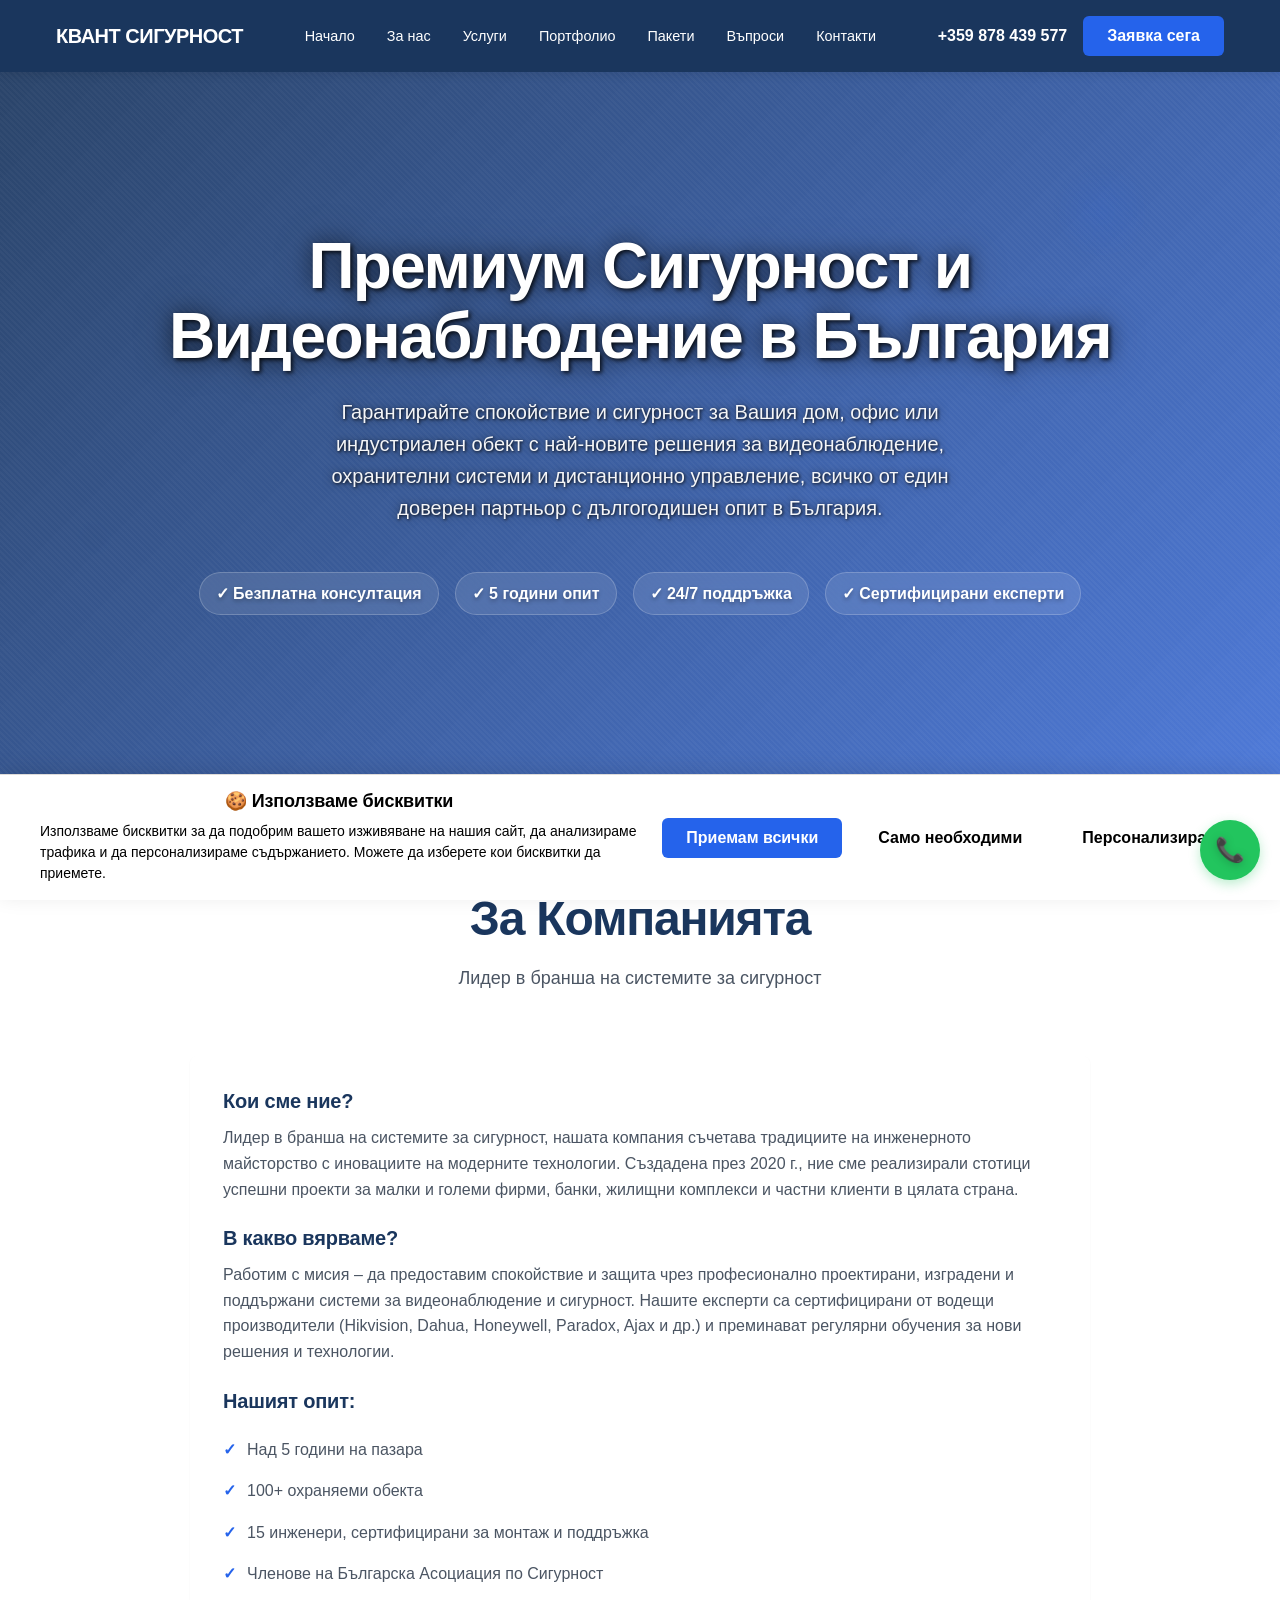
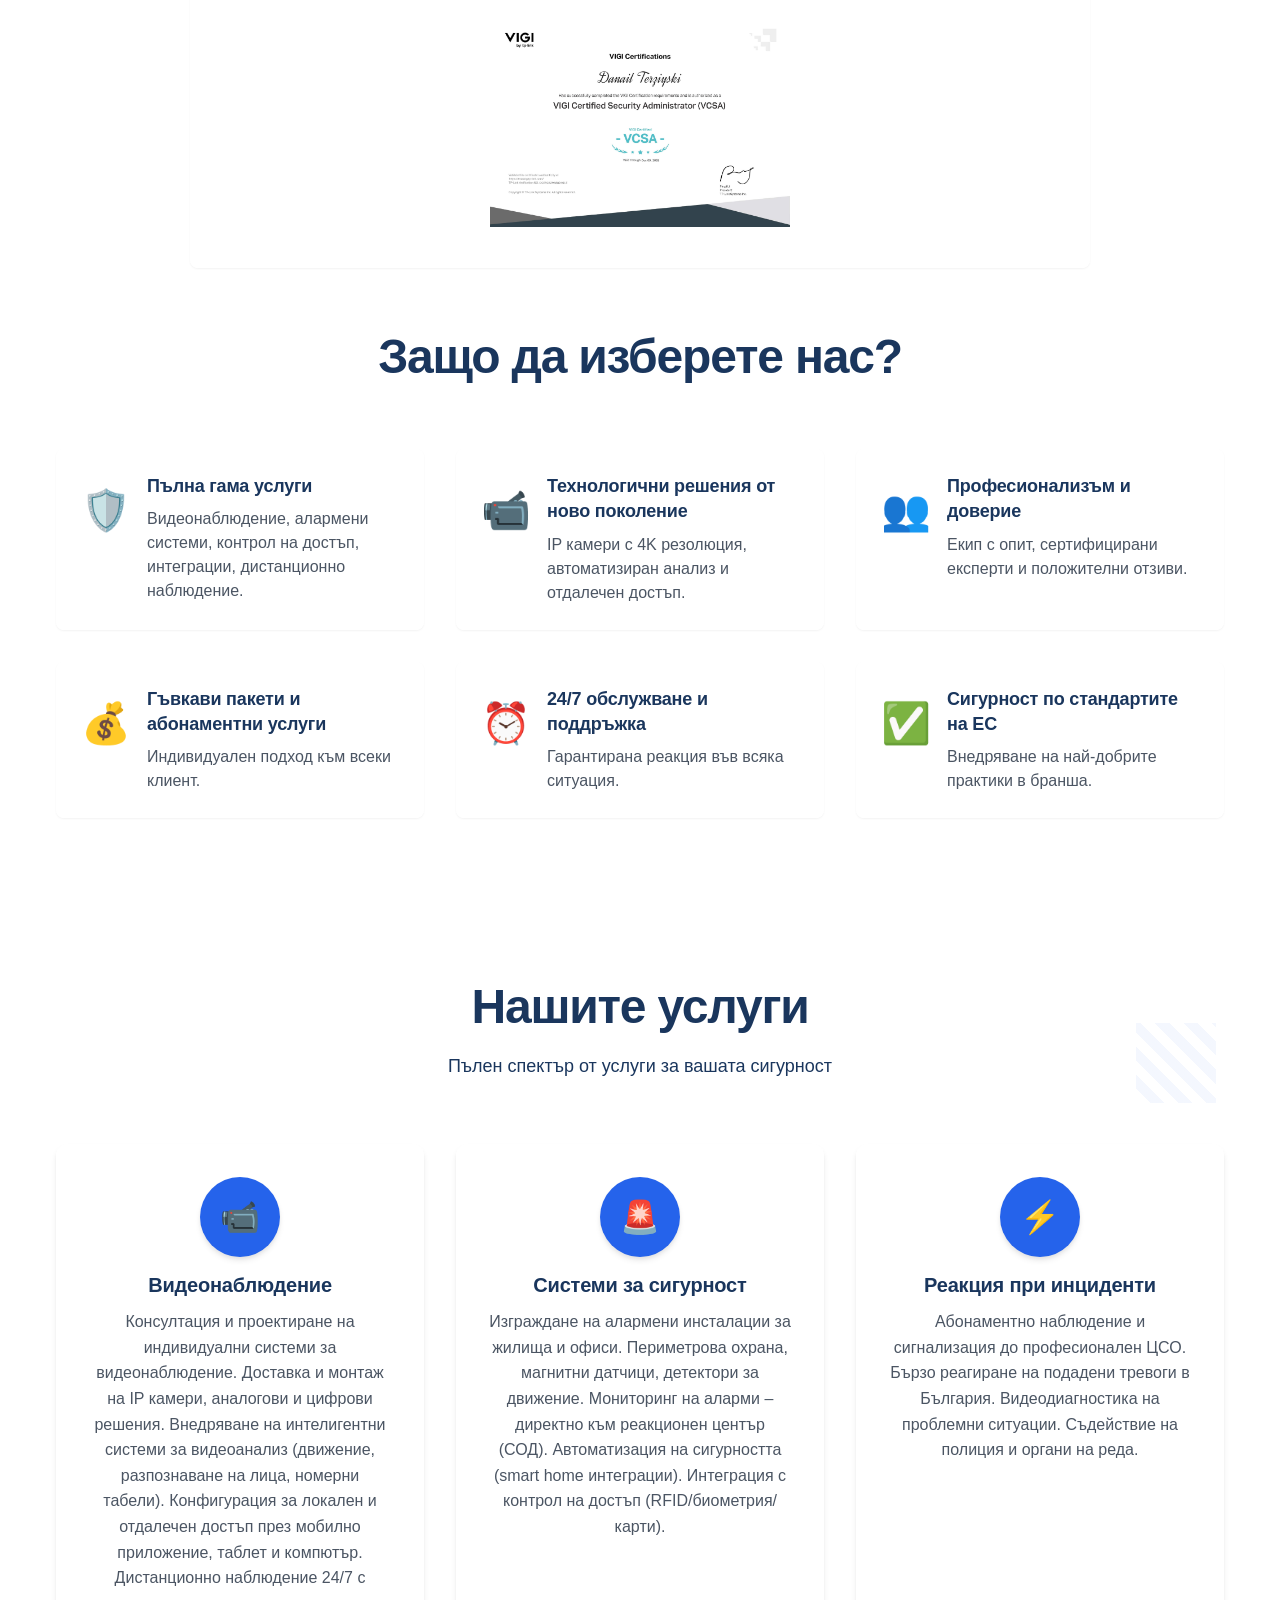
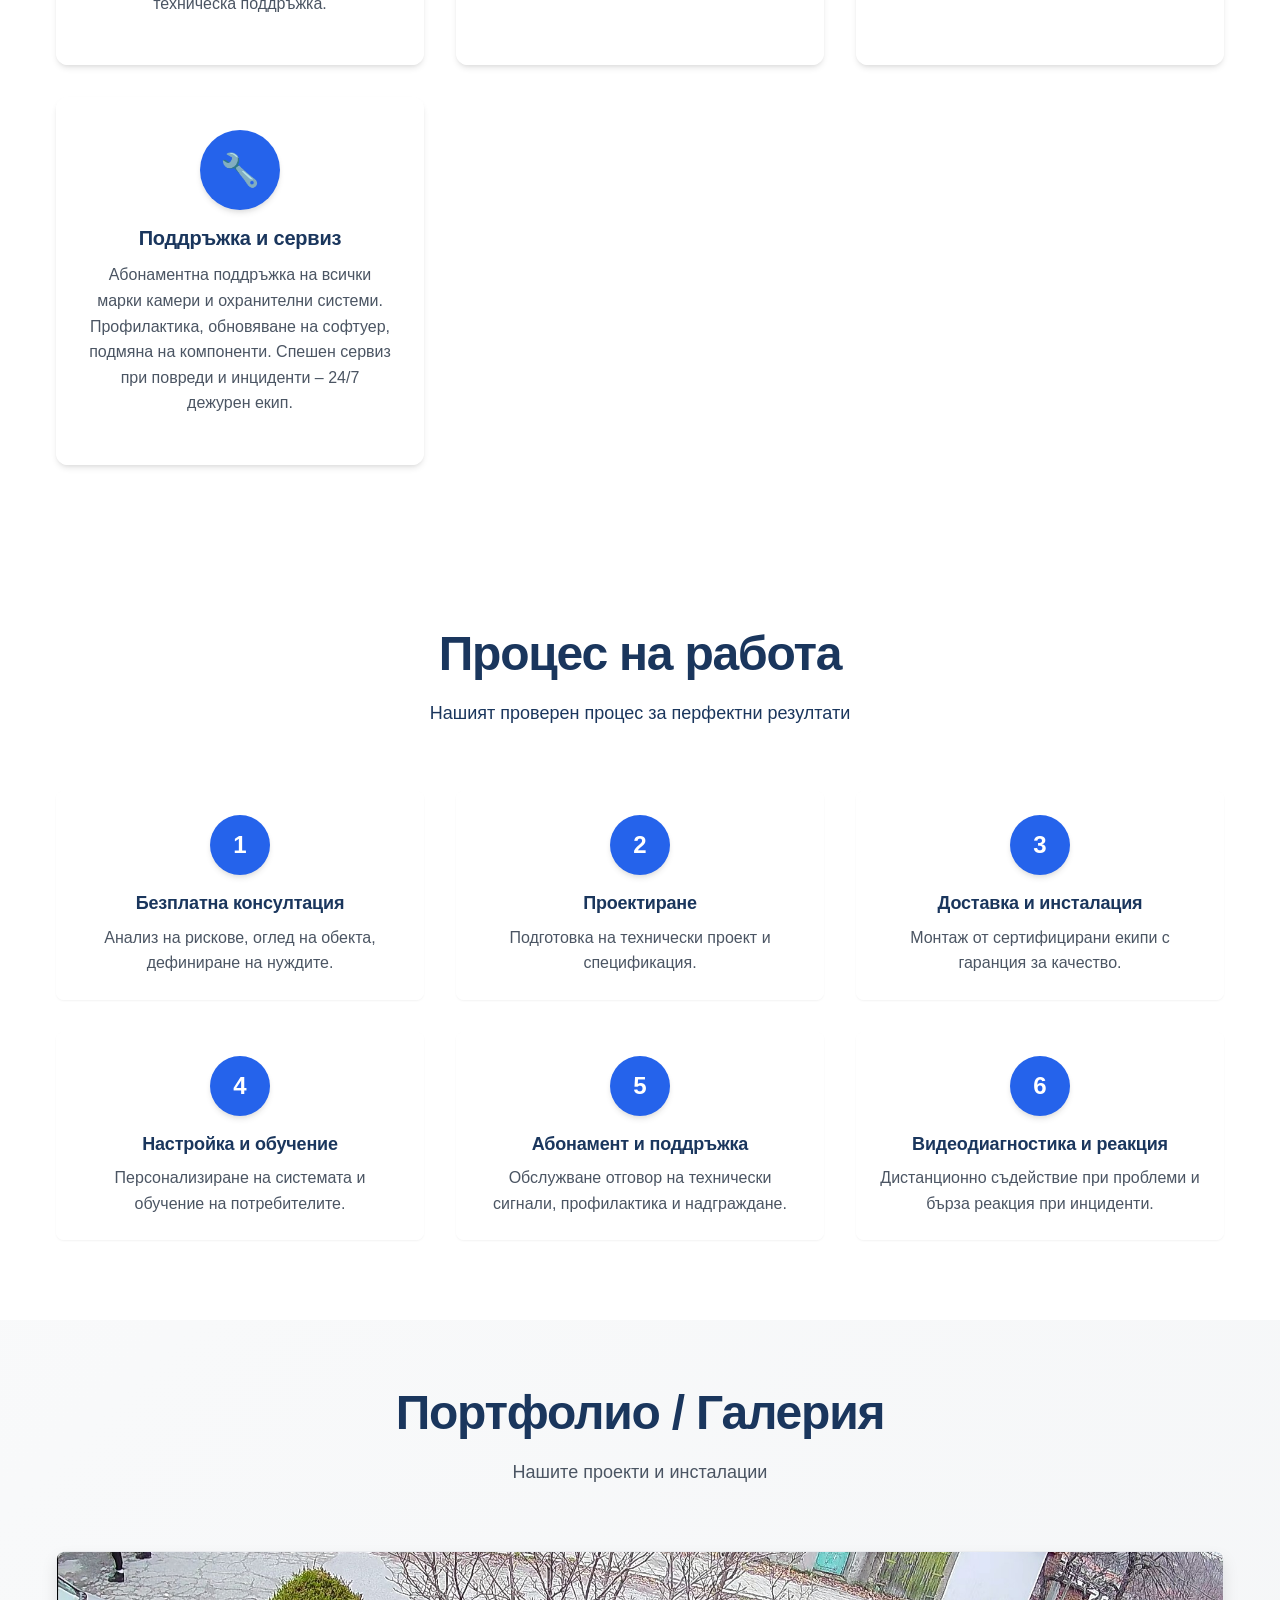
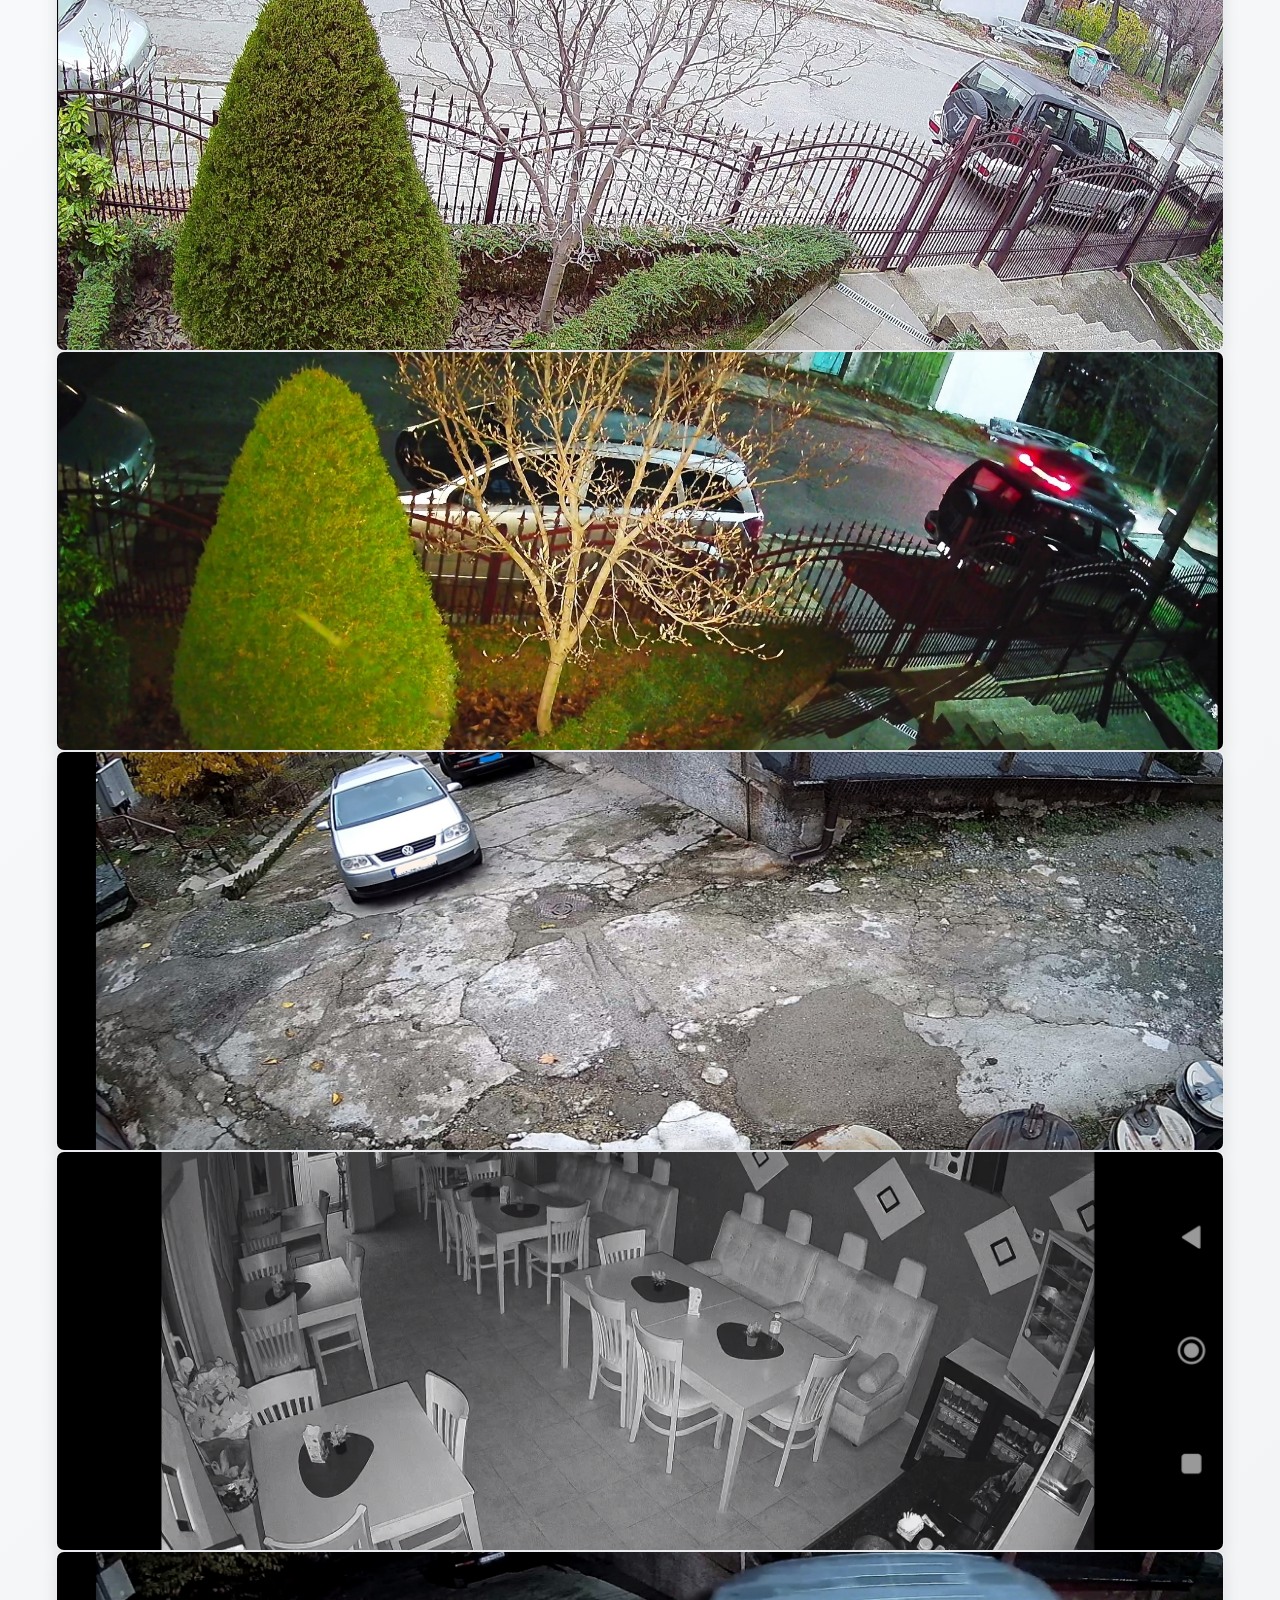
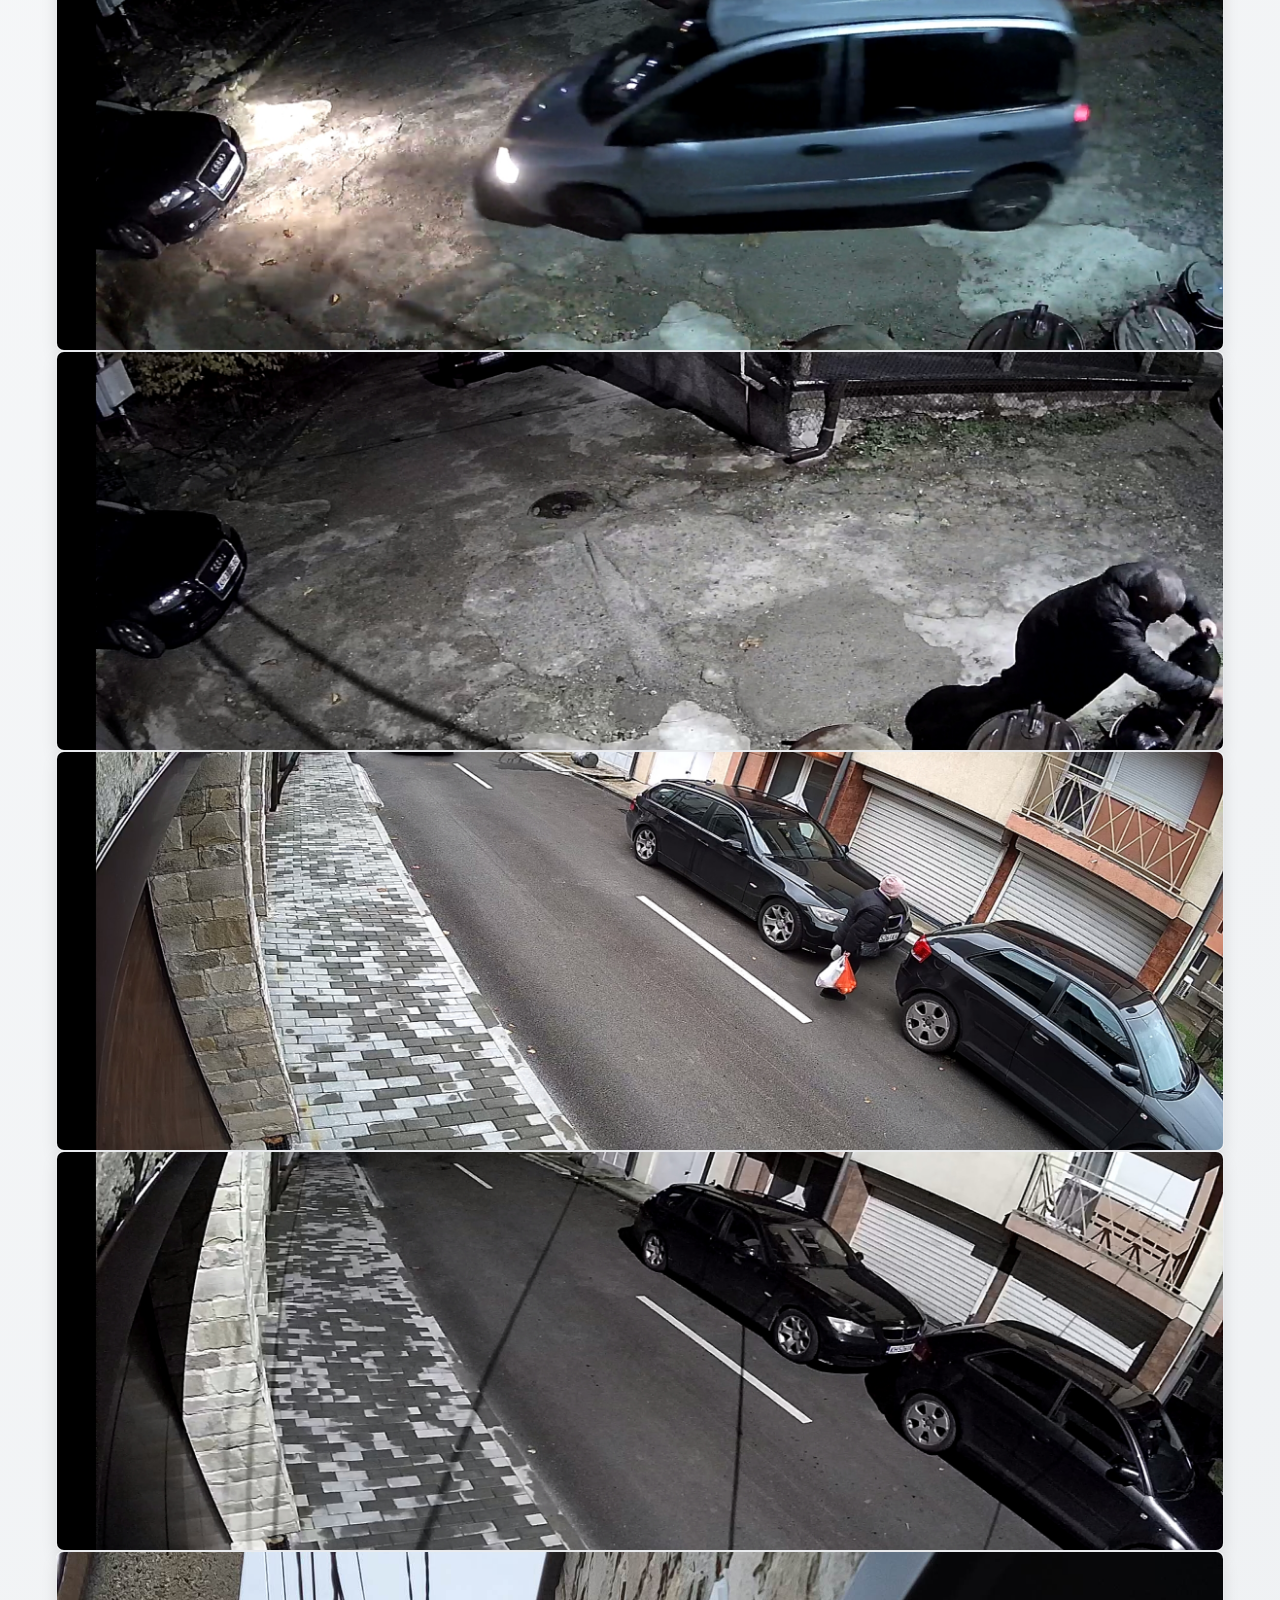
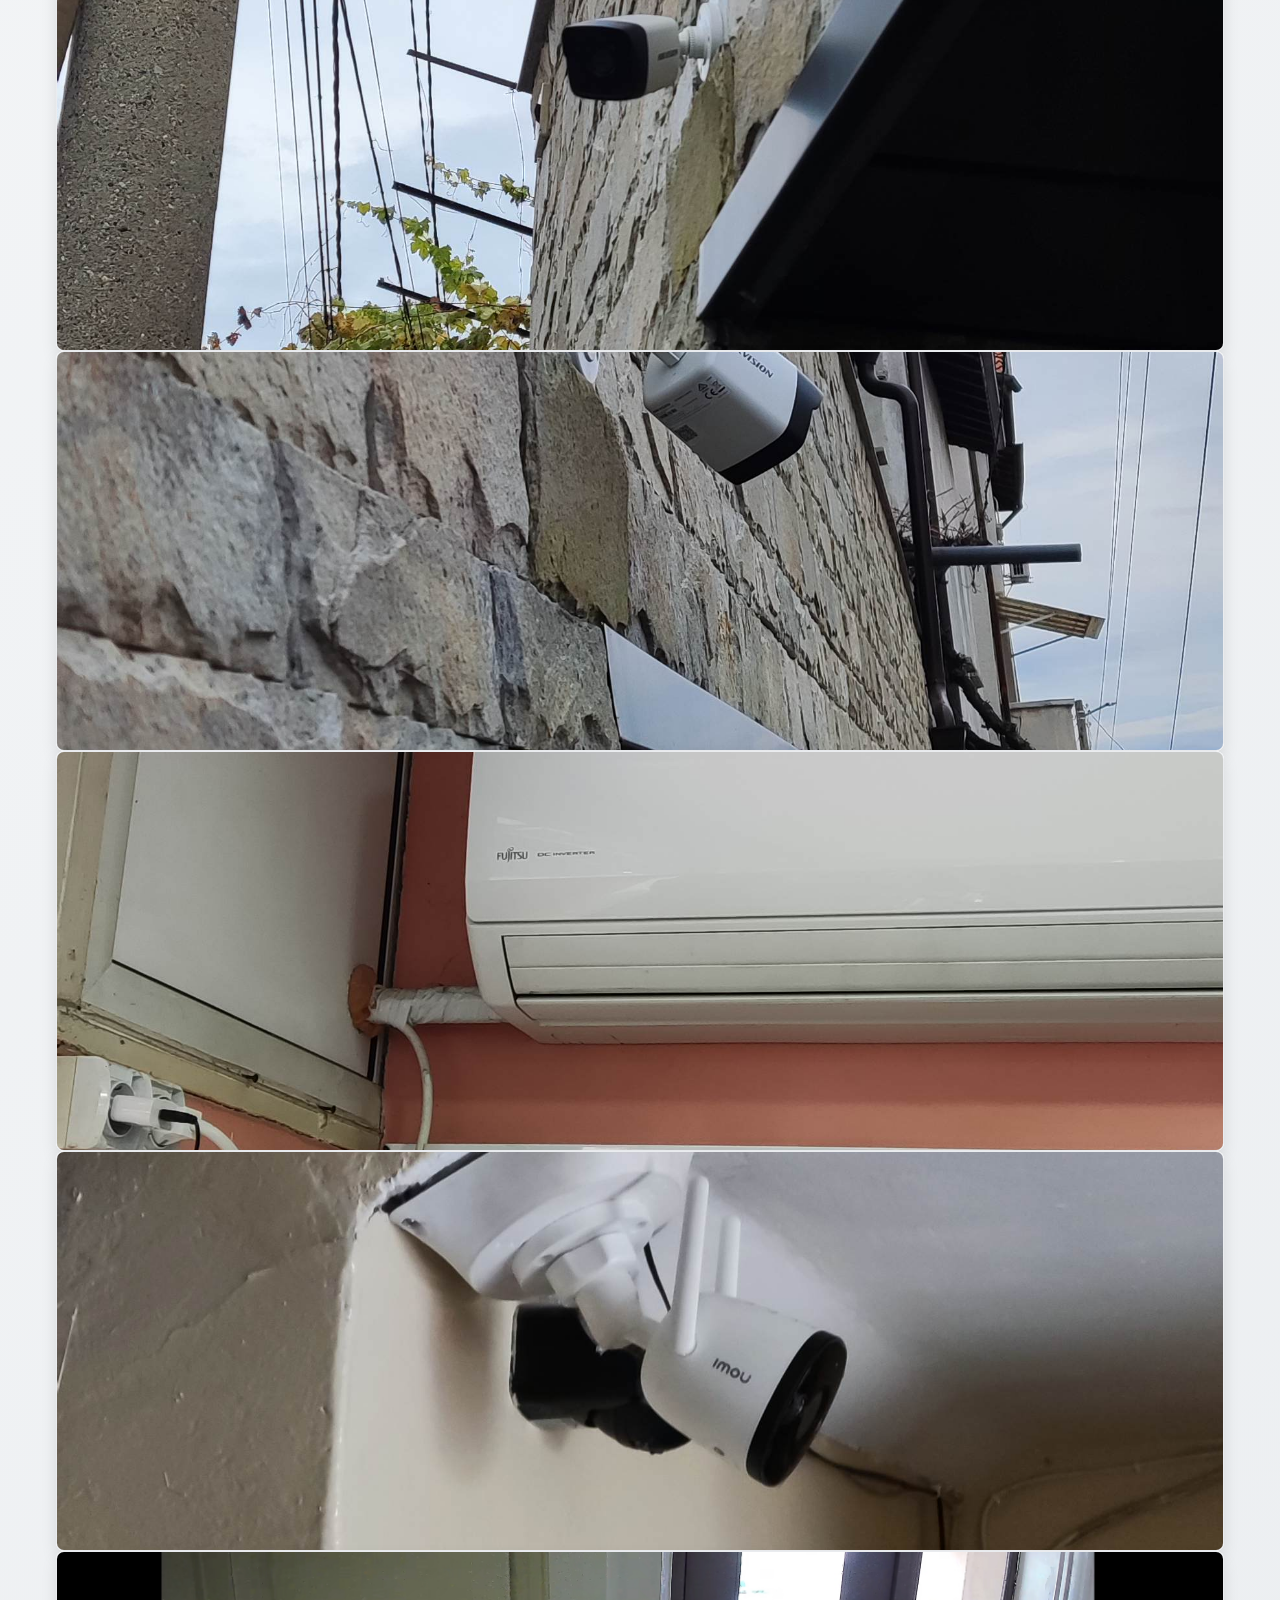
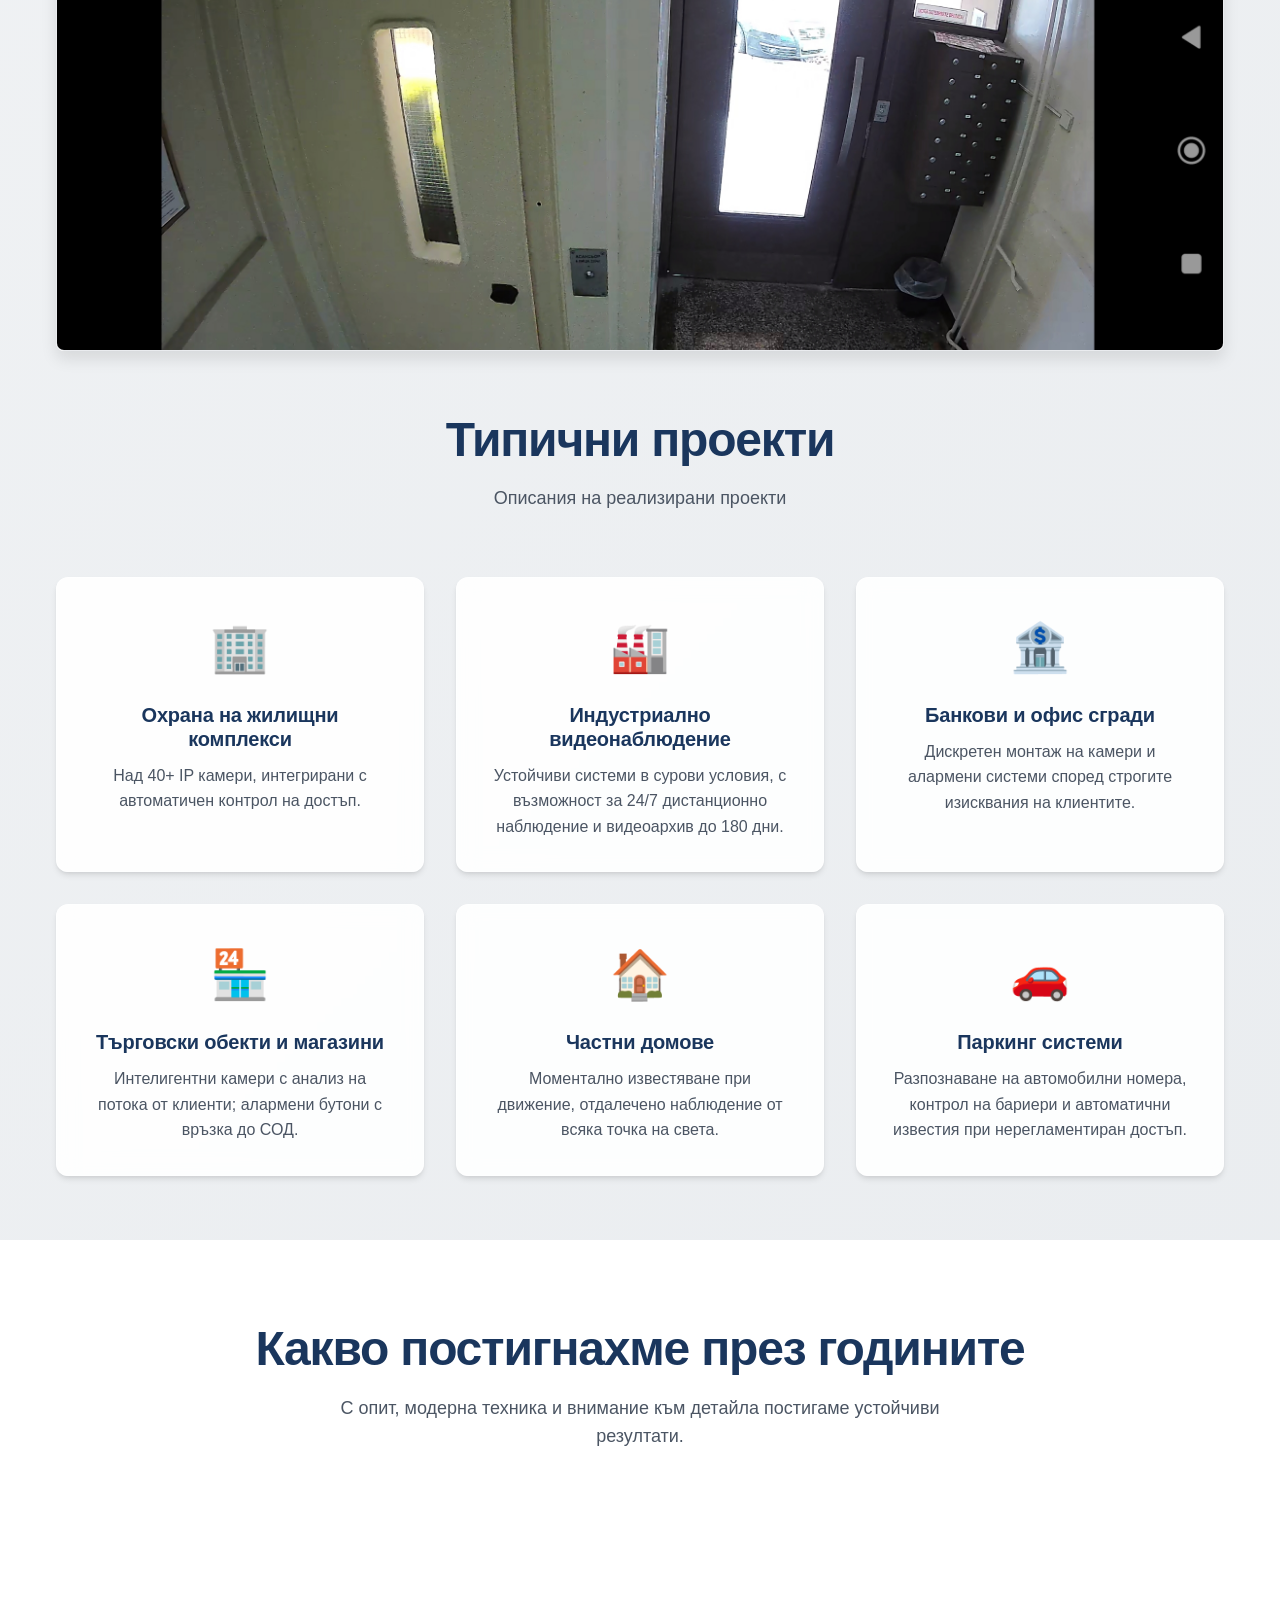
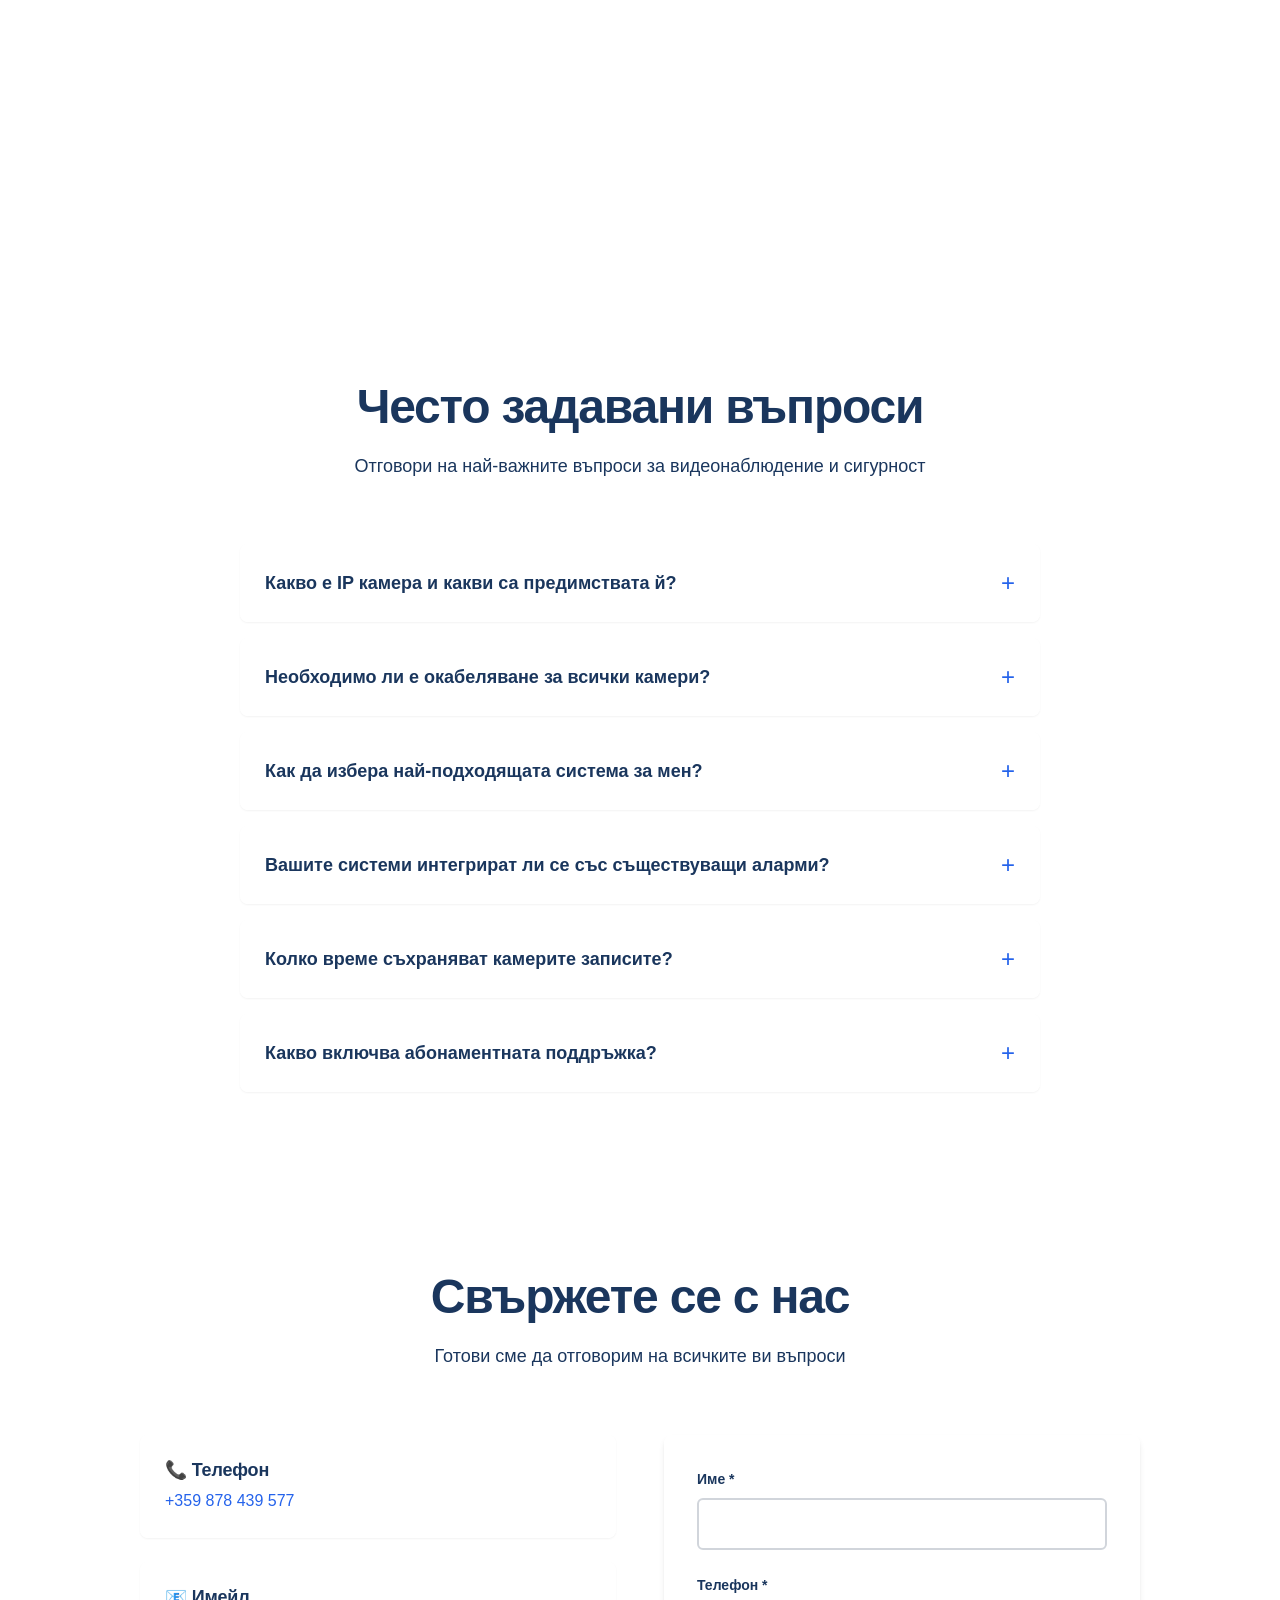
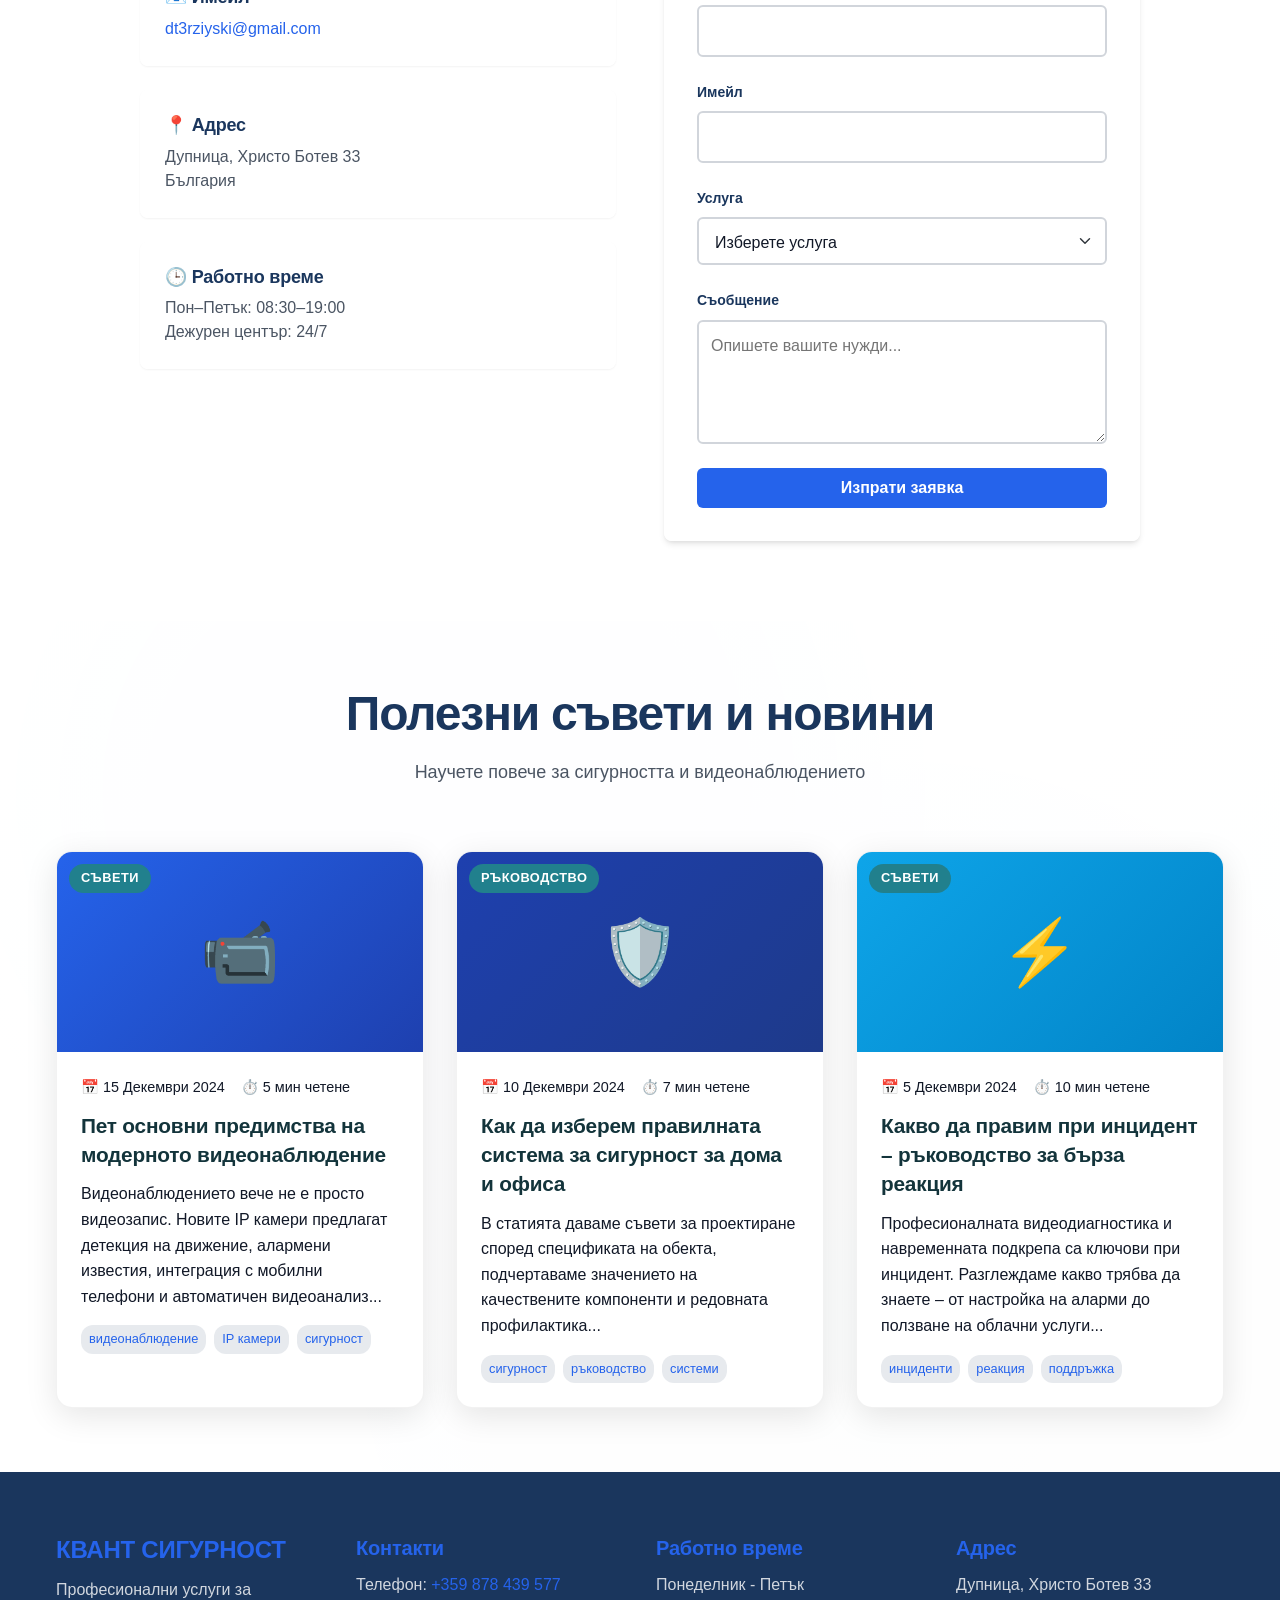
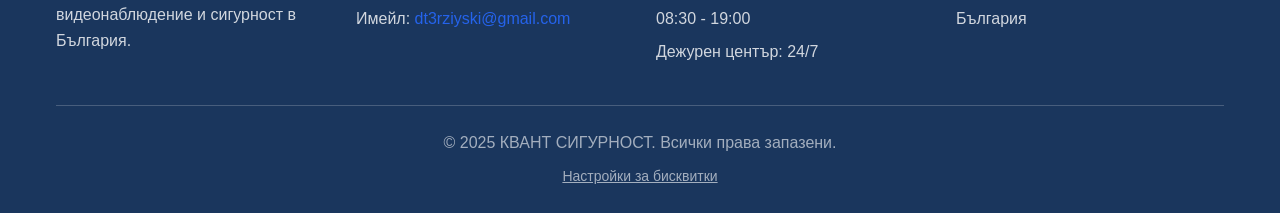
==== commit 9c334c02: "Merge google_analitics: enable GA4 with cookie consent and add VIGI certificate. Keep the live Measu" ====
--- a/index.html
+++ b/index.html
@@ -159,6 +159,9 @@
                             <li>15 инженери, сертифицирани за монтаж и поддръжка</li>
                             <li>Членове на Българска Асоциация по Сигурност</li>
                         </ul>
+                        <div style="margin-top: 20px; text-align: center;">
+                            <img src="images/VIGI Certificate.jpg" alt="VIGI Certificate" style="max-width: 300px; height: auto; cursor: pointer;" onclick="openImageModal('images/VIGI Certificate.jpg', 'VIGI Certificate')">
+                        </div>
                     </div>
                 </div>
 
@@ -994,9 +997,9 @@
         window.EMAILJS_TEMPLATE_ID = "YOUR_TEMPLATE_ID"; // Replace with your EmailJS Template ID
     </script>
     
-    <!-- Google Analytics 4: replace the placeholder with your Measurement ID (G-XXXXXXXX) -->
+    <!-- Google Analytics 4 — script loads in app.js only after cookie consent -->
     <script>
-        window.GA_MEASUREMENT_ID = 'G-XXXXXXXXXX';
+        window.GA_MEASUREMENT_ID = 'G-P386SRVC2X';
 
         window.dataLayer = window.dataLayer || [];
         function gtag(){ dataLayer.push(arguments); }
--- a/style.css
+++ b/style.css
@@ -907,6 +907,7 @@
   font-weight: 600;
   text-decoration: none;
   font-size: var(--font-size-base);
+  white-space: nowrap;
 }
 
 .header__phone:hover {
